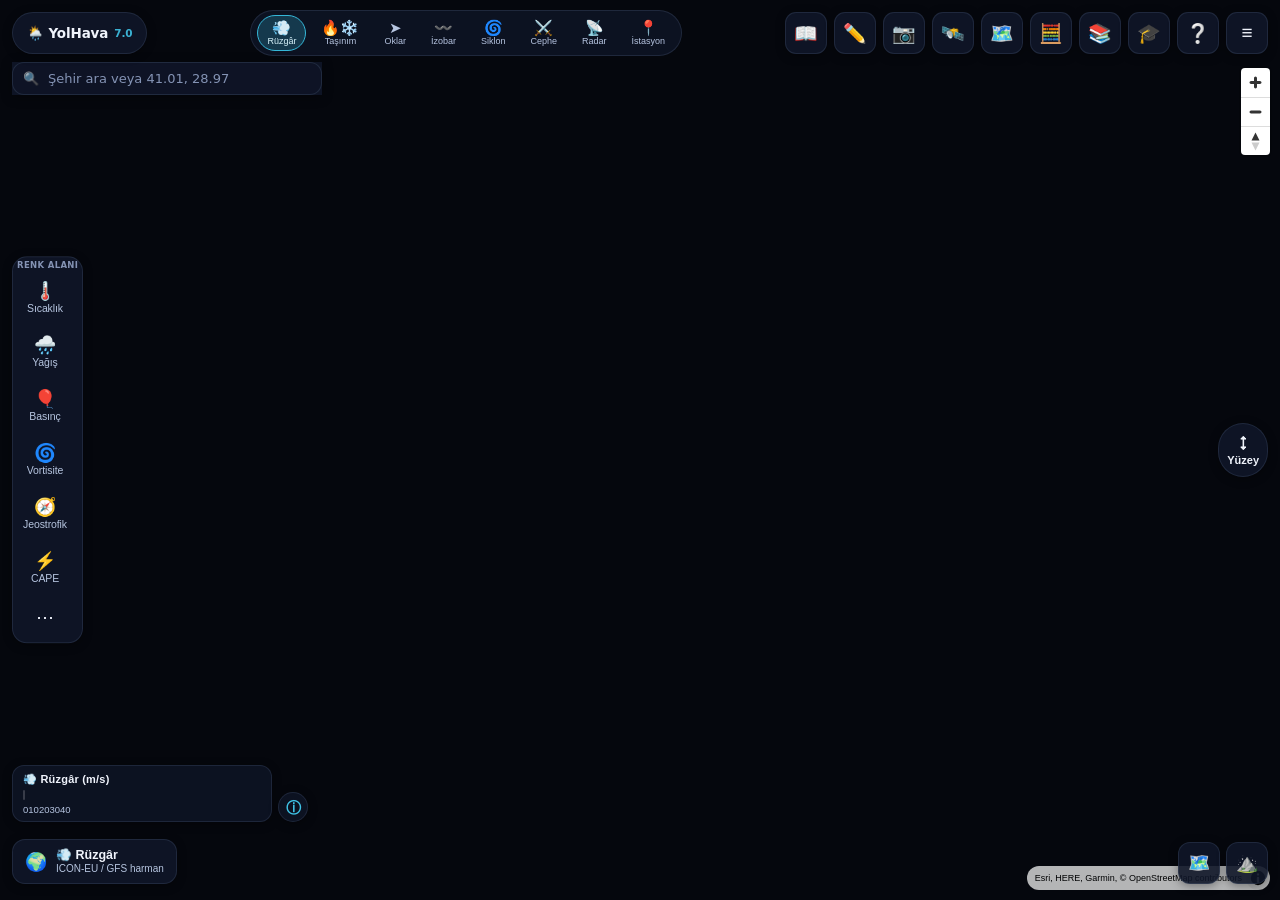
==== index.html @ 6d95da00 "YolHava web aynası 2026-09-18 08:44" ====
<!doctype html>
<html lang="tr">
  <head>
    <meta charset="UTF-8" />
    <meta name="viewport" content="width=device-width, initial-scale=1.0, maximum-scale=1.0, user-scalable=no, viewport-fit=cover" />
    <meta name="theme-color" content="#0b1220" />
    <meta name="description" content="Rota üstü hava tahmini ve meteoroloji eğitimi: canlı harita katmanları, küresel radar ve uydu, dikey kesit, 3B atmosfer, sayısal hava tahmini laboratuvarı ve 356 terim / 113 formüllük Meteoroloji Ansiklopedisi." />
    <link rel="icon" type="image/svg+xml" href="./favicon.svg" />
    <link rel="manifest" href="./manifest.webmanifest" />
    <title>YolHava 7.0 — Rota üstü hava tahmini + Meteoroloji Ansiklopedisi: 356 terim, 113 formül, 16 etkileşimli 3B şekil</title>
    <script type="module" crossorigin src="./assets/index-CB9xiifg.js"></script>
    <link rel="modulepreload" crossorigin href="./assets/vendor-n7VyxUKT.js">
    <link rel="modulepreload" crossorigin href="./assets/react-C6tuczmW.js">
    <link rel="modulepreload" crossorigin href="./assets/maplibre-H48B3wQH.js">
    <link rel="modulepreload" crossorigin href="./assets/widgets-DzVQZuj9.js">
    <link rel="modulepreload" crossorigin href="./assets/figures-D5xhS7HB.js">
    <link rel="modulepreload" crossorigin href="./assets/edu3d-DGSZza7K.js">
    <link rel="stylesheet" crossorigin href="./assets/maplibre-KizArRWY.css">
    <link rel="stylesheet" crossorigin href="./assets/index-Zzd3BZ7F.css">
  </head>
  <body>
    <div id="root"></div>
  </body>
</html>
---- assets/maplibre-KizArRWY.css ----
.maplibregl-map{font:12px/20px Helvetica Neue,Arial,Helvetica,sans-serif;overflow:hidden;position:relative;-webkit-tap-highlight-color:rgb(0 0 0/0)}.maplibregl-canvas{left:0;position:absolute;top:0}.maplibregl-map:fullscreen{height:100%;width:100%}.maplibregl-ctrl-group button.maplibregl-ctrl-compass{touch-action:none}.maplibregl-canvas-container.maplibregl-interactive,.maplibregl-ctrl-group button.maplibregl-ctrl-compass{cursor:grab;-webkit-user-select:none;-moz-user-select:none;user-select:none}.maplibregl-canvas-container.maplibregl-interactive.maplibregl-track-pointer{cursor:pointer}.maplibregl-canvas-container.maplibregl-interactive:active,.maplibregl-ctrl-group button.maplibregl-ctrl-compass:active{cursor:grabbing}.maplibregl-canvas-container.maplibregl-touch-zoom-rotate,.maplibregl-canvas-container.maplibregl-touch-zoom-rotate .maplibregl-canvas{touch-action:pan-x pan-y}.maplibregl-canvas-container.maplibregl-touch-drag-pan,.maplibregl-canvas-container.maplibregl-touch-drag-pan .maplibregl-canvas{touch-action:pinch-zoom}.maplibregl-canvas-container.maplibregl-touch-zoom-rotate.maplibregl-touch-drag-pan,.maplibregl-canvas-container.maplibregl-touch-zoom-rotate.maplibregl-touch-drag-pan .maplibregl-canvas{touch-action:none}.maplibregl-canvas-container.maplibregl-touch-drag-pan.maplibregl-cooperative-gestures,.maplibregl-canvas-container.maplibregl-touch-drag-pan.maplibregl-cooperative-gestures .maplibregl-canvas{touch-action:pan-x pan-y}.maplibregl-ctrl-bottom-left,.maplibregl-ctrl-bottom-right,.maplibregl-ctrl-top-left,.maplibregl-ctrl-top-right{pointer-events:none;position:absolute;z-index:2}.maplibregl-ctrl-top-left{left:0;top:0}.maplibregl-ctrl-top-right{right:0;top:0}.maplibregl-ctrl-bottom-left{bottom:0;left:0}.maplibregl-ctrl-bottom-right{bottom:0;right:0}.maplibregl-ctrl{clear:both;pointer-events:auto;transform:translate(0)}.maplibregl-ctrl-top-left .maplibregl-ctrl{float:left;margin:10px 0 0 10px}.maplibregl-ctrl-top-right .maplibregl-ctrl{float:right;margin:10px 10px 0 0}.maplibregl-ctrl-bottom-left .maplibregl-ctrl{float:left;margin:0 0 10px 10px}.maplibregl-ctrl-bottom-right .maplibregl-ctrl{float:right;margin:0 10px 10px 0}.maplibregl-ctrl-group{background:#fff;border-radius:4px}.maplibregl-ctrl-group:not(:empty){box-shadow:0 0 0 2px #0000001a}@media (forced-colors:active){.maplibregl-ctrl-group:not(:empty){box-shadow:0 0 0 2px ButtonText}}.maplibregl-ctrl-group button{background-color:transparent;border:0;box-sizing:border-box;cursor:pointer;display:block;height:29px;outline:none;padding:0;width:29px}.maplibregl-ctrl-group button+button{border-top:1px solid #ddd}.maplibregl-ctrl button .maplibregl-ctrl-icon{background-position:50%;background-repeat:no-repeat;display:block;height:100%;width:100%}@media (forced-colors:active){.maplibregl-ctrl-icon{background-color:transparent}.maplibregl-ctrl-group button+button{border-top:1px solid ButtonText}}.maplibregl-ctrl button::-moz-focus-inner{border:0;padding:0}.maplibregl-ctrl-attrib-button:focus,.maplibregl-ctrl-group button:focus{box-shadow:0 0 2px 2px #0096ff}.maplibregl-ctrl button:disabled{cursor:not-allowed}.maplibregl-ctrl button:disabled .maplibregl-ctrl-icon{opacity:.25}@media (hover:hover){.maplibregl-ctrl button:not(:disabled):hover{background-color:#0000000d}}.maplibregl-ctrl button:not(:disabled):active{background-color:#0000000d}.maplibregl-ctrl-group button:focus:focus-visible{box-shadow:0 0 2px 2px #0096ff}.maplibregl-ctrl-group button:focus:not(:focus-visible){box-shadow:none}.maplibregl-ctrl-group button:focus:first-child{border-radius:4px 4px 0 0}.maplibregl-ctrl-group button:focus:last-child{border-radius:0 0 4px 4px}.maplibregl-ctrl-group button:focus:only-child{border-radius:inherit}.maplibregl-ctrl button.maplibregl-ctrl-zoom-out .maplibregl-ctrl-icon{background-image:url("data:image/svg+xml;charset=utf-8,%3Csvg xmlns='http://www.w3.org/2000/svg' width='29' height='29' fill='%23333' viewBox='0 0 29 29'%3E%3Cpath d='M10 13c-.75 0-1.5.75-1.5 1.5S9.25 16 10 16h9c.75 0 1.5-.75 1.5-1.5S19.75 13 19 13z'/%3E%3C/svg%3E")}.maplibregl-ctrl button.maplibregl-ctrl-zoom-in .maplibregl-ctrl-icon{background-image:url("data:image/svg+xml;charset=utf-8,%3Csvg xmlns='http://www.w3.org/2000/svg' width='29' height='29' fill='%23333' viewBox='0 0 29 29'%3E%3Cpath d='M14.5 8.5c-.75 0-1.5.75-1.5 1.5v3h-3c-.75 0-1.5.75-1.5 1.5S9.25 16 10 16h3v3c0 .75.75 1.5 1.5 1.5S16 19.75 16 19v-3h3c.75 0 1.5-.75 1.5-1.5S19.75 13 19 13h-3v-3c0-.75-.75-1.5-1.5-1.5'/%3E%3C/svg%3E")}@media (forced-colors:active){.maplibregl-ctrl button.maplibregl-ctrl-zoom-out .maplibregl-ctrl-icon{background-image:url("data:image/svg+xml;charset=utf-8,%3Csvg xmlns='http://www.w3.org/2000/svg' width='29' height='29' fill='%23fff' viewBox='0 0 29 29'%3E%3Cpath d='M10 13c-.75 0-1.5.75-1.5 1.5S9.25 16 10 16h9c.75 0 1.5-.75 1.5-1.5S19.75 13 19 13z'/%3E%3C/svg%3E")}.maplibregl-ctrl button.maplibregl-ctrl-zoom-in .maplibregl-ctrl-icon{background-image:url("data:image/svg+xml;charset=utf-8,%3Csvg xmlns='http://www.w3.org/2000/svg' width='29' height='29' fill='%23fff' viewBox='0 0 29 29'%3E%3Cpath d='M14.5 8.5c-.75 0-1.5.75-1.5 1.5v3h-3c-.75 0-1.5.75-1.5 1.5S9.25 16 10 16h3v3c0 .75.75 1.5 1.5 1.5S16 19.75 16 19v-3h3c.75 0 1.5-.75 1.5-1.5S19.75 13 19 13h-3v-3c0-.75-.75-1.5-1.5-1.5'/%3E%3C/svg%3E")}}@media (forced-colors:active) and (prefers-color-scheme:light){.maplibregl-ctrl button.maplibregl-ctrl-zoom-out .maplibregl-ctrl-icon{background-image:url("data:image/svg+xml;charset=utf-8,%3Csvg xmlns='http://www.w3.org/2000/svg' width='29' height='29' viewBox='0 0 29 29'%3E%3Cpath d='M10 13c-.75 0-1.5.75-1.5 1.5S9.25 16 10 16h9c.75 0 1.5-.75 1.5-1.5S19.75 13 19 13z'/%3E%3C/svg%3E")}.maplibregl-ctrl button.maplibregl-ctrl-zoom-in .maplibregl-ctrl-icon{background-image:url("data:image/svg+xml;charset=utf-8,%3Csvg xmlns='http://www.w3.org/2000/svg' width='29' height='29' viewBox='0 0 29 29'%3E%3Cpath d='M14.5 8.5c-.75 0-1.5.75-1.5 1.5v3h-3c-.75 0-1.5.75-1.5 1.5S9.25 16 10 16h3v3c0 .75.75 1.5 1.5 1.5S16 19.75 16 19v-3h3c.75 0 1.5-.75 1.5-1.5S19.75 13 19 13h-3v-3c0-.75-.75-1.5-1.5-1.5'/%3E%3C/svg%3E")}}.maplibregl-ctrl button.maplibregl-ctrl-fullscreen .maplibregl-ctrl-icon{background-image:url("data:image/svg+xml;charset=utf-8,%3Csvg xmlns='http://www.w3.org/2000/svg' width='29' height='29' fill='%23333' viewBox='0 0 29 29'%3E%3Cpath d='M24 16v5.5c0 1.75-.75 2.5-2.5 2.5H16v-1l3-1.5-4-5.5 1-1 5.5 4 1.5-3zM6 16l1.5 3 5.5-4 1 1-4 5.5 3 1.5v1H7.5C5.75 24 5 23.25 5 21.5V16zm7-11v1l-3 1.5 4 5.5-1 1-5.5-4L6 13H5V7.5C5 5.75 5.75 5 7.5 5zm11 2.5c0-1.75-.75-2.5-2.5-2.5H16v1l3 1.5-4 5.5 1 1 5.5-4 1.5 3h1z'/%3E%3C/svg%3E")}.maplibregl-ctrl button.maplibregl-ctrl-shrink .maplibregl-ctrl-icon{background-image:url("data:image/svg+xml;charset=utf-8,%3Csvg xmlns='http://www.w3.org/2000/svg' width='29' height='29' viewBox='0 0 29 29'%3E%3Cpath d='M18.5 16c-1.75 0-2.5.75-2.5 2.5V24h1l1.5-3 5.5 4 1-1-4-5.5 3-1.5v-1zM13 18.5c0-1.75-.75-2.5-2.5-2.5H5v1l3 1.5L4 24l1 1 5.5-4 1.5 3h1zm3-8c0 1.75.75 2.5 2.5 2.5H24v-1l-3-1.5L25 5l-1-1-5.5 4L17 5h-1zM10.5 13c1.75 0 2.5-.75 2.5-2.5V5h-1l-1.5 3L5 4 4 5l4 5.5L5 12v1z'/%3E%3C/svg%3E")}@media (forced-colors:active){.maplibregl-ctrl button.maplibregl-ctrl-fullscreen .maplibregl-ctrl-icon{background-image:url("data:image/svg+xml;charset=utf-8,%3Csvg xmlns='http://www.w3.org/2000/svg' width='29' height='29' fill='%23fff' viewBox='0 0 29 29'%3E%3Cpath d='M24 16v5.5c0 1.75-.75 2.5-2.5 2.5H16v-1l3-1.5-4-5.5 1-1 5.5 4 1.5-3zM6 16l1.5 3 5.5-4 1 1-4 5.5 3 1.5v1H7.5C5.75 24 5 23.25 5 21.5V16zm7-11v1l-3 1.5 4 5.5-1 1-5.5-4L6 13H5V7.5C5 5.75 5.75 5 7.5 5zm11 2.5c0-1.75-.75-2.5-2.5-2.5H16v1l3 1.5-4 5.5 1 1 5.5-4 1.5 3h1z'/%3E%3C/svg%3E")}.maplibregl-ctrl button.maplibregl-ctrl-shrink .maplibregl-ctrl-icon{background-image:url("data:image/svg+xml;charset=utf-8,%3Csvg xmlns='http://www.w3.org/2000/svg' width='29' height='29' fill='%23fff' viewBox='0 0 29 29'%3E%3Cpath d='M18.5 16c-1.75 0-2.5.75-2.5 2.5V24h1l1.5-3 5.5 4 1-1-4-5.5 3-1.5v-1zM13 18.5c0-1.75-.75-2.5-2.5-2.5H5v1l3 1.5L4 24l1 1 5.5-4 1.5 3h1zm3-8c0 1.75.75 2.5 2.5 2.5H24v-1l-3-1.5L25 5l-1-1-5.5 4L17 5h-1zM10.5 13c1.75 0 2.5-.75 2.5-2.5V5h-1l-1.5 3L5 4 4 5l4 5.5L5 12v1z'/%3E%3C/svg%3E")}}@media (forced-colors:active) and (prefers-color-scheme:light){.maplibregl-ctrl button.maplibregl-ctrl-fullscreen .maplibregl-ctrl-icon{background-image:url("data:image/svg+xml;charset=utf-8,%3Csvg xmlns='http://www.w3.org/2000/svg' width='29' height='29' viewBox='0 0 29 29'%3E%3Cpath d='M24 16v5.5c0 1.75-.75 2.5-2.5 2.5H16v-1l3-1.5-4-5.5 1-1 5.5 4 1.5-3zM6 16l1.5 3 5.5-4 1 1-4 5.5 3 1.5v1H7.5C5.75 24 5 23.25 5 21.5V16zm7-11v1l-3 1.5 4 5.5-1 1-5.5-4L6 13H5V7.5C5 5.75 5.75 5 7.5 5zm11 2.5c0-1.75-.75-2.5-2.5-2.5H16v1l3 1.5-4 5.5 1 1 5.5-4 1.5 3h1z'/%3E%3C/svg%3E")}.maplibregl-ctrl button.maplibregl-ctrl-shrink .maplibregl-ctrl-icon{background-image:url("data:image/svg+xml;charset=utf-8,%3Csvg xmlns='http://www.w3.org/2000/svg' width='29' height='29' viewBox='0 0 29 29'%3E%3Cpath d='M18.5 16c-1.75 0-2.5.75-2.5 2.5V24h1l1.5-3 5.5 4 1-1-4-5.5 3-1.5v-1zM13 18.5c0-1.75-.75-2.5-2.5-2.5H5v1l3 1.5L4 24l1 1 5.5-4 1.5 3h1zm3-8c0 1.75.75 2.5 2.5 2.5H24v-1l-3-1.5L25 5l-1-1-5.5 4L17 5h-1zM10.5 13c1.75 0 2.5-.75 2.5-2.5V5h-1l-1.5 3L5 4 4 5l4 5.5L5 12v1z'/%3E%3C/svg%3E")}}.maplibregl-ctrl button.maplibregl-ctrl-compass .maplibregl-ctrl-icon{background-image:url("data:image/svg+xml;charset=utf-8,%3Csvg xmlns='http://www.w3.org/2000/svg' width='29' height='29' fill='%23333' viewBox='0 0 29 29'%3E%3Cpath d='m10.5 14 4-8 4 8z'/%3E%3Cpath fill='%23ccc' d='m10.5 16 4 8 4-8z'/%3E%3C/svg%3E")}@media (forced-colors:active){.maplibregl-ctrl button.maplibregl-ctrl-compass .maplibregl-ctrl-icon{background-image:url("data:image/svg+xml;charset=utf-8,%3Csvg xmlns='http://www.w3.org/2000/svg' width='29' height='29' fill='%23fff' viewBox='0 0 29 29'%3E%3Cpath d='m10.5 14 4-8 4 8z'/%3E%3Cpath fill='%23ccc' d='m10.5 16 4 8 4-8z'/%3E%3C/svg%3E")}}@media (forced-colors:active) and (prefers-color-scheme:light){.maplibregl-ctrl button.maplibregl-ctrl-compass .maplibregl-ctrl-icon{background-image:url("data:image/svg+xml;charset=utf-8,%3Csvg xmlns='http://www.w3.org/2000/svg' width='29' height='29' viewBox='0 0 29 29'%3E%3Cpath d='m10.5 14 4-8 4 8z'/%3E%3Cpath fill='%23ccc' d='m10.5 16 4 8 4-8z'/%3E%3C/svg%3E")}}.maplibregl-ctrl button.maplibregl-ctrl-globe .maplibregl-ctrl-icon{background-image:url("data:image/svg+xml;charset=utf-8,%3Csvg xmlns='http://www.w3.org/2000/svg' width='22' height='22' fill='none' stroke='%23333' viewBox='0 0 22 22'%3E%3Ccircle cx='11' cy='11' r='8.5'/%3E%3Cpath d='M17.5 11c0 4.819-3.02 8.5-6.5 8.5S4.5 15.819 4.5 11 7.52 2.5 11 2.5s6.5 3.681 6.5 8.5Z'/%3E%3Cpath d='M13.5 11c0 2.447-.331 4.64-.853 6.206-.262.785-.562 1.384-.872 1.777-.314.399-.58.517-.775.517s-.461-.118-.775-.517c-.31-.393-.61-.992-.872-1.777C8.831 15.64 8.5 13.446 8.5 11s.331-4.64.853-6.206c.262-.785.562-1.384.872-1.777.314-.399.58-.517.775-.517s.461.118.775.517c.31.393.61.992.872 1.777.522 1.565.853 3.76.853 6.206Z'/%3E%3Cpath d='M11 7.5c-1.909 0-3.622-.166-4.845-.428-.616-.132-1.08-.283-1.379-.434a1.3 1.3 0 0 1-.224-.138q.07-.058.224-.138c.299-.151.763-.302 1.379-.434C7.378 5.666 9.091 5.5 11 5.5s3.622.166 4.845.428c.616.132 1.08.283 1.379.434.105.053.177.1.224.138q-.07.058-.224.138c-.299.151-.763.302-1.379.434-1.223.262-2.936.428-4.845.428ZM4.486 6.436ZM11 16.5c-1.909 0-3.622-.166-4.845-.428-.616-.132-1.08-.283-1.379-.434a1.3 1.3 0 0 1-.224-.138 1.3 1.3 0 0 1 .224-.138c.299-.151.763-.302 1.379-.434C7.378 14.666 9.091 14.5 11 14.5s3.622.166 4.845.428c.616.132 1.08.283 1.379.434.105.053.177.1.224.138a1.3 1.3 0 0 1-.224.138c-.299.151-.763.302-1.379.434-1.223.262-2.936.428-4.845.428Zm-6.514-1.064ZM11 12.5c-2.46 0-4.672-.222-6.255-.574-.796-.177-1.406-.38-1.805-.59a1.5 1.5 0 0 1-.39-.272.3.3 0 0 1-.047-.064.3.3 0 0 1 .048-.064c.066-.073.189-.167.389-.272.399-.21 1.009-.413 1.805-.59C6.328 9.722 8.54 9.5 11 9.5s4.672.222 6.256.574c.795.177 1.405.38 1.804.59.2.105.323.2.39.272a.3.3 0 0 1 .047.064.3.3 0 0 1-.048.064 1.4 1.4 0 0 1-.389.272c-.399.21-1.009.413-1.804.59-1.584.352-3.796.574-6.256.574Zm-8.501-1.51v.002zm0 .018v.002zm17.002.002v-.002zm0-.018v-.002z'/%3E%3C/svg%3E")}.maplibregl-ctrl button.maplibregl-ctrl-globe-enabled .maplibregl-ctrl-icon{background-image:url("data:image/svg+xml;charset=utf-8,%3Csvg xmlns='http://www.w3.org/2000/svg' width='22' height='22' fill='none' stroke='%2333b5e5' viewBox='0 0 22 22'%3E%3Ccircle cx='11' cy='11' r='8.5'/%3E%3Cpath d='M17.5 11c0 4.819-3.02 8.5-6.5 8.5S4.5 15.819 4.5 11 7.52 2.5 11 2.5s6.5 3.681 6.5 8.5Z'/%3E%3Cpath d='M13.5 11c0 2.447-.331 4.64-.853 6.206-.262.785-.562 1.384-.872 1.777-.314.399-.58.517-.775.517s-.461-.118-.775-.517c-.31-.393-.61-.992-.872-1.777C8.831 15.64 8.5 13.446 8.5 11s.331-4.64.853-6.206c.262-.785.562-1.384.872-1.777.314-.399.58-.517.775-.517s.461.118.775.517c.31.393.61.992.872 1.777.522 1.565.853 3.76.853 6.206Z'/%3E%3Cpath d='M11 7.5c-1.909 0-3.622-.166-4.845-.428-.616-.132-1.08-.283-1.379-.434a1.3 1.3 0 0 1-.224-.138q.07-.058.224-.138c.299-.151.763-.302 1.379-.434C7.378 5.666 9.091 5.5 11 5.5s3.622.166 4.845.428c.616.132 1.08.283 1.379.434.105.053.177.1.224.138q-.07.058-.224.138c-.299.151-.763.302-1.379.434-1.223.262-2.936.428-4.845.428ZM4.486 6.436ZM11 16.5c-1.909 0-3.622-.166-4.845-.428-.616-.132-1.08-.283-1.379-.434a1.3 1.3 0 0 1-.224-.138 1.3 1.3 0 0 1 .224-.138c.299-.151.763-.302 1.379-.434C7.378 14.666 9.091 14.5 11 14.5s3.622.166 4.845.428c.616.132 1.08.283 1.379.434.105.053.177.1.224.138a1.3 1.3 0 0 1-.224.138c-.299.151-.763.302-1.379.434-1.223.262-2.936.428-4.845.428Zm-6.514-1.064ZM11 12.5c-2.46 0-4.672-.222-6.255-.574-.796-.177-1.406-.38-1.805-.59a1.5 1.5 0 0 1-.39-.272.3.3 0 0 1-.047-.064.3.3 0 0 1 .048-.064c.066-.073.189-.167.389-.272.399-.21 1.009-.413 1.805-.59C6.328 9.722 8.54 9.5 11 9.5s4.672.222 6.256.574c.795.177 1.405.38 1.804.59.2.105.323.2.39.272a.3.3 0 0 1 .047.064.3.3 0 0 1-.048.064 1.4 1.4 0 0 1-.389.272c-.399.21-1.009.413-1.804.59-1.584.352-3.796.574-6.256.574Zm-8.501-1.51v.002zm0 .018v.002zm17.002.002v-.002zm0-.018v-.002z'/%3E%3C/svg%3E")}.maplibregl-ctrl button.maplibregl-ctrl-terrain .maplibregl-ctrl-icon{background-image:url("data:image/svg+xml;charset=utf-8,%3Csvg xmlns='http://www.w3.org/2000/svg' width='22' height='22' fill='%23333' viewBox='0 0 22 22'%3E%3Cpath d='m1.754 13.406 4.453-4.851 3.09 3.09 3.281 3.277.969-.969-3.309-3.312 3.844-4.121 6.148 6.886h1.082v-.855l-7.207-8.07-4.84 5.187L6.169 6.57l-5.48 5.965v.871ZM.688 16.844h20.625v1.375H.688Zm0 0'/%3E%3C/svg%3E")}.maplibregl-ctrl button.maplibregl-ctrl-terrain-enabled .maplibregl-ctrl-icon{background-image:url("data:image/svg+xml;charset=utf-8,%3Csvg xmlns='http://www.w3.org/2000/svg' width='22' height='22' fill='%2333b5e5' viewBox='0 0 22 22'%3E%3Cpath d='m1.754 13.406 4.453-4.851 3.09 3.09 3.281 3.277.969-.969-3.309-3.312 3.844-4.121 6.148 6.886h1.082v-.855l-7.207-8.07-4.84 5.187L6.169 6.57l-5.48 5.965v.871ZM.688 16.844h20.625v1.375H.688Zm0 0'/%3E%3C/svg%3E")}.maplibregl-ctrl button.maplibregl-ctrl-geolocate .maplibregl-ctrl-icon{background-image:url("data:image/svg+xml;charset=utf-8,%3Csvg xmlns='http://www.w3.org/2000/svg' width='29' height='29' fill='%23333' viewBox='0 0 20 20'%3E%3Cpath d='M10 4C9 4 9 5 9 5v.1A5 5 0 0 0 5.1 9H5s-1 0-1 1 1 1 1 1h.1A5 5 0 0 0 9 14.9v.1s0 1 1 1 1-1 1-1v-.1a5 5 0 0 0 3.9-3.9h.1s1 0 1-1-1-1-1-1h-.1A5 5 0 0 0 11 5.1V5s0-1-1-1m0 2.5a3.5 3.5 0 1 1 0 7 3.5 3.5 0 1 1 0-7'/%3E%3Ccircle cx='10' cy='10' r='2'/%3E%3C/svg%3E")}.maplibregl-ctrl button.maplibregl-ctrl-geolocate:disabled .maplibregl-ctrl-icon{background-image:url("data:image/svg+xml;charset=utf-8,%3Csvg xmlns='http://www.w3.org/2000/svg' width='29' height='29' fill='%23aaa' viewBox='0 0 20 20'%3E%3Cpath d='M10 4C9 4 9 5 9 5v.1A5 5 0 0 0 5.1 9H5s-1 0-1 1 1 1 1 1h.1A5 5 0 0 0 9 14.9v.1s0 1 1 1 1-1 1-1v-.1a5 5 0 0 0 3.9-3.9h.1s1 0 1-1-1-1-1-1h-.1A5 5 0 0 0 11 5.1V5s0-1-1-1m0 2.5a3.5 3.5 0 1 1 0 7 3.5 3.5 0 1 1 0-7'/%3E%3Ccircle cx='10' cy='10' r='2'/%3E%3Cpath fill='red' d='m14 5 1 1-9 9-1-1z'/%3E%3C/svg%3E")}.maplibregl-ctrl button.maplibregl-ctrl-geolocate.maplibregl-ctrl-geolocate-active .maplibregl-ctrl-icon{background-image:url("data:image/svg+xml;charset=utf-8,%3Csvg xmlns='http://www.w3.org/2000/svg' width='29' height='29' fill='%2333b5e5' viewBox='0 0 20 20'%3E%3Cpath d='M10 4C9 4 9 5 9 5v.1A5 5 0 0 0 5.1 9H5s-1 0-1 1 1 1 1 1h.1A5 5 0 0 0 9 14.9v.1s0 1 1 1 1-1 1-1v-.1a5 5 0 0 0 3.9-3.9h.1s1 0 1-1-1-1-1-1h-.1A5 5 0 0 0 11 5.1V5s0-1-1-1m0 2.5a3.5 3.5 0 1 1 0 7 3.5 3.5 0 1 1 0-7'/%3E%3Ccircle cx='10' cy='10' r='2'/%3E%3C/svg%3E")}.maplibregl-ctrl button.maplibregl-ctrl-geolocate.maplibregl-ctrl-geolocate-active-error .maplibregl-ctrl-icon{background-image:url("data:image/svg+xml;charset=utf-8,%3Csvg xmlns='http://www.w3.org/2000/svg' width='29' height='29' fill='%23e58978' viewBox='0 0 20 20'%3E%3Cpath d='M10 4C9 4 9 5 9 5v.1A5 5 0 0 0 5.1 9H5s-1 0-1 1 1 1 1 1h.1A5 5 0 0 0 9 14.9v.1s0 1 1 1 1-1 1-1v-.1a5 5 0 0 0 3.9-3.9h.1s1 0 1-1-1-1-1-1h-.1A5 5 0 0 0 11 5.1V5s0-1-1-1m0 2.5a3.5 3.5 0 1 1 0 7 3.5 3.5 0 1 1 0-7'/%3E%3Ccircle cx='10' cy='10' r='2'/%3E%3C/svg%3E")}.maplibregl-ctrl button.maplibregl-ctrl-geolocate.maplibregl-ctrl-geolocate-background .maplibregl-ctrl-icon{background-image:url("data:image/svg+xml;charset=utf-8,%3Csvg xmlns='http://www.w3.org/2000/svg' width='29' height='29' fill='%2333b5e5' viewBox='0 0 20 20'%3E%3Cpath d='M10 4C9 4 9 5 9 5v.1A5 5 0 0 0 5.1 9H5s-1 0-1 1 1 1 1 1h.1A5 5 0 0 0 9 14.9v.1s0 1 1 1 1-1 1-1v-.1a5 5 0 0 0 3.9-3.9h.1s1 0 1-1-1-1-1-1h-.1A5 5 0 0 0 11 5.1V5s0-1-1-1m0 2.5a3.5 3.5 0 1 1 0 7 3.5 3.5 0 1 1 0-7'/%3E%3C/svg%3E")}.maplibregl-ctrl button.maplibregl-ctrl-geolocate.maplibregl-ctrl-geolocate-background-error .maplibregl-ctrl-icon{background-image:url("data:image/svg+xml;charset=utf-8,%3Csvg xmlns='http://www.w3.org/2000/svg' width='29' height='29' fill='%23e54e33' viewBox='0 0 20 20'%3E%3Cpath d='M10 4C9 4 9 5 9 5v.1A5 5 0 0 0 5.1 9H5s-1 0-1 1 1 1 1 1h.1A5 5 0 0 0 9 14.9v.1s0 1 1 1 1-1 1-1v-.1a5 5 0 0 0 3.9-3.9h.1s1 0 1-1-1-1-1-1h-.1A5 5 0 0 0 11 5.1V5s0-1-1-1m0 2.5a3.5 3.5 0 1 1 0 7 3.5 3.5 0 1 1 0-7'/%3E%3C/svg%3E")}.maplibregl-ctrl button.maplibregl-ctrl-geolocate.maplibregl-ctrl-geolocate-waiting .maplibregl-ctrl-icon{animation:maplibregl-spin 2s linear infinite}@media (forced-colors:active){.maplibregl-ctrl button.maplibregl-ctrl-geolocate .maplibregl-ctrl-icon{background-image:url("data:image/svg+xml;charset=utf-8,%3Csvg xmlns='http://www.w3.org/2000/svg' width='29' height='29' fill='%23fff' viewBox='0 0 20 20'%3E%3Cpath d='M10 4C9 4 9 5 9 5v.1A5 5 0 0 0 5.1 9H5s-1 0-1 1 1 1 1 1h.1A5 5 0 0 0 9 14.9v.1s0 1 1 1 1-1 1-1v-.1a5 5 0 0 0 3.9-3.9h.1s1 0 1-1-1-1-1-1h-.1A5 5 0 0 0 11 5.1V5s0-1-1-1m0 2.5a3.5 3.5 0 1 1 0 7 3.5 3.5 0 1 1 0-7'/%3E%3Ccircle cx='10' cy='10' r='2'/%3E%3C/svg%3E")}.maplibregl-ctrl button.maplibregl-ctrl-geolocate:disabled .maplibregl-ctrl-icon{background-image:url("data:image/svg+xml;charset=utf-8,%3Csvg xmlns='http://www.w3.org/2000/svg' width='29' height='29' fill='%23999' viewBox='0 0 20 20'%3E%3Cpath d='M10 4C9 4 9 5 9 5v.1A5 5 0 0 0 5.1 9H5s-1 0-1 1 1 1 1 1h.1A5 5 0 0 0 9 14.9v.1s0 1 1 1 1-1 1-1v-.1a5 5 0 0 0 3.9-3.9h.1s1 0 1-1-1-1-1-1h-.1A5 5 0 0 0 11 5.1V5s0-1-1-1m0 2.5a3.5 3.5 0 1 1 0 7 3.5 3.5 0 1 1 0-7'/%3E%3Ccircle cx='10' cy='10' r='2'/%3E%3Cpath fill='red' d='m14 5 1 1-9 9-1-1z'/%3E%3C/svg%3E")}.maplibregl-ctrl button.maplibregl-ctrl-geolocate.maplibregl-ctrl-geolocate-active .maplibregl-ctrl-icon{background-image:url("data:image/svg+xml;charset=utf-8,%3Csvg xmlns='http://www.w3.org/2000/svg' width='29' height='29' fill='%2333b5e5' viewBox='0 0 20 20'%3E%3Cpath d='M10 4C9 4 9 5 9 5v.1A5 5 0 0 0 5.1 9H5s-1 0-1 1 1 1 1 1h.1A5 5 0 0 0 9 14.9v.1s0 1 1 1 1-1 1-1v-.1a5 5 0 0 0 3.9-3.9h.1s1 0 1-1-1-1-1-1h-.1A5 5 0 0 0 11 5.1V5s0-1-1-1m0 2.5a3.5 3.5 0 1 1 0 7 3.5 3.5 0 1 1 0-7'/%3E%3Ccircle cx='10' cy='10' r='2'/%3E%3C/svg%3E")}.maplibregl-ctrl button.maplibregl-ctrl-geolocate.maplibregl-ctrl-geolocate-active-error .maplibregl-ctrl-icon{background-image:url("data:image/svg+xml;charset=utf-8,%3Csvg xmlns='http://www.w3.org/2000/svg' width='29' height='29' fill='%23e58978' viewBox='0 0 20 20'%3E%3Cpath d='M10 4C9 4 9 5 9 5v.1A5 5 0 0 0 5.1 9H5s-1 0-1 1 1 1 1 1h.1A5 5 0 0 0 9 14.9v.1s0 1 1 1 1-1 1-1v-.1a5 5 0 0 0 3.9-3.9h.1s1 0 1-1-1-1-1-1h-.1A5 5 0 0 0 11 5.1V5s0-1-1-1m0 2.5a3.5 3.5 0 1 1 0 7 3.5 3.5 0 1 1 0-7'/%3E%3Ccircle cx='10' cy='10' r='2'/%3E%3C/svg%3E")}.maplibregl-ctrl button.maplibregl-ctrl-geolocate.maplibregl-ctrl-geolocate-background .maplibregl-ctrl-icon{background-image:url("data:image/svg+xml;charset=utf-8,%3Csvg xmlns='http://www.w3.org/2000/svg' width='29' height='29' fill='%2333b5e5' viewBox='0 0 20 20'%3E%3Cpath d='M10 4C9 4 9 5 9 5v.1A5 5 0 0 0 5.1 9H5s-1 0-1 1 1 1 1 1h.1A5 5 0 0 0 9 14.9v.1s0 1 1 1 1-1 1-1v-.1a5 5 0 0 0 3.9-3.9h.1s1 0 1-1-1-1-1-1h-.1A5 5 0 0 0 11 5.1V5s0-1-1-1m0 2.5a3.5 3.5 0 1 1 0 7 3.5 3.5 0 1 1 0-7'/%3E%3C/svg%3E")}.maplibregl-ctrl button.maplibregl-ctrl-geolocate.maplibregl-ctrl-geolocate-background-error .maplibregl-ctrl-icon{background-image:url("data:image/svg+xml;charset=utf-8,%3Csvg xmlns='http://www.w3.org/2000/svg' width='29' height='29' fill='%23e54e33' viewBox='0 0 20 20'%3E%3Cpath d='M10 4C9 4 9 5 9 5v.1A5 5 0 0 0 5.1 9H5s-1 0-1 1 1 1 1 1h.1A5 5 0 0 0 9 14.9v.1s0 1 1 1 1-1 1-1v-.1a5 5 0 0 0 3.9-3.9h.1s1 0 1-1-1-1-1-1h-.1A5 5 0 0 0 11 5.1V5s0-1-1-1m0 2.5a3.5 3.5 0 1 1 0 7 3.5 3.5 0 1 1 0-7'/%3E%3C/svg%3E")}}@media (forced-colors:active) and (prefers-color-scheme:light){.maplibregl-ctrl button.maplibregl-ctrl-geolocate .maplibregl-ctrl-icon{background-image:url("data:image/svg+xml;charset=utf-8,%3Csvg xmlns='http://www.w3.org/2000/svg' width='29' height='29' viewBox='0 0 20 20'%3E%3Cpath d='M10 4C9 4 9 5 9 5v.1A5 5 0 0 0 5.1 9H5s-1 0-1 1 1 1 1 1h.1A5 5 0 0 0 9 14.9v.1s0 1 1 1 1-1 1-1v-.1a5 5 0 0 0 3.9-3.9h.1s1 0 1-1-1-1-1-1h-.1A5 5 0 0 0 11 5.1V5s0-1-1-1m0 2.5a3.5 3.5 0 1 1 0 7 3.5 3.5 0 1 1 0-7'/%3E%3Ccircle cx='10' cy='10' r='2'/%3E%3C/svg%3E")}.maplibregl-ctrl button.maplibregl-ctrl-geolocate:disabled .maplibregl-ctrl-icon{background-image:url("data:image/svg+xml;charset=utf-8,%3Csvg xmlns='http://www.w3.org/2000/svg' width='29' height='29' fill='%23666' viewBox='0 0 20 20'%3E%3Cpath d='M10 4C9 4 9 5 9 5v.1A5 5 0 0 0 5.1 9H5s-1 0-1 1 1 1 1 1h.1A5 5 0 0 0 9 14.9v.1s0 1 1 1 1-1 1-1v-.1a5 5 0 0 0 3.9-3.9h.1s1 0 1-1-1-1-1-1h-.1A5 5 0 0 0 11 5.1V5s0-1-1-1m0 2.5a3.5 3.5 0 1 1 0 7 3.5 3.5 0 1 1 0-7'/%3E%3Ccircle cx='10' cy='10' r='2'/%3E%3Cpath fill='red' d='m14 5 1 1-9 9-1-1z'/%3E%3C/svg%3E")}}@keyframes maplibregl-spin{0%{transform:rotate(0)}to{transform:rotate(1turn)}}a.maplibregl-ctrl-logo{background-image:url("data:image/svg+xml;charset=utf-8,%3Csvg xmlns='http://www.w3.org/2000/svg' width='88' height='23' fill='none'%3E%3Cpath fill='%23000' fill-opacity='.4' fill-rule='evenodd' d='M17.408 16.796h-1.827l2.501-12.095h.198l3.324 6.533.988 2.19.988-2.19 3.258-6.533h.181l2.6 12.095h-1.81l-1.218-5.644-.362-1.71-.658 1.71-2.929 5.644h-.098l-2.914-5.644-.757-1.71-.345 1.71zm1.958-3.42-.726 3.663a1.255 1.255 0 0 1-1.232 1.011h-1.827a1.255 1.255 0 0 1-1.229-1.509l2.501-12.095a1.255 1.255 0 0 1 1.23-1.001h.197a1.25 1.25 0 0 1 1.12.685l3.19 6.273 3.125-6.263a1.25 1.25 0 0 1 1.123-.695h.181a1.255 1.255 0 0 1 1.227.991l1.443 6.71a5 5 0 0 1 .314-.787l.009-.016a4.6 4.6 0 0 1 1.777-1.887c.782-.46 1.668-.667 2.611-.667a4.6 4.6 0 0 1 1.7.32l.306.134c.21-.16.474-.256.759-.256h1.694a1.255 1.255 0 0 1 1.212.925 1.255 1.255 0 0 1 1.212-.925h1.711c.284 0 .545.094.755.252.613-.3 1.312-.45 2.075-.45 1.356 0 2.557.445 3.482 1.4q.47.48.763 1.064V4.701a1.255 1.255 0 0 1 1.255-1.255h1.86A1.255 1.255 0 0 1 54.44 4.7v9.194h2.217c.19 0 .37.043.532.118v-4.77c0-.356.147-.678.385-.906a2.42 2.42 0 0 1-.682-1.71c0-.665.267-1.253.735-1.7a2.45 2.45 0 0 1 1.722-.674 2.43 2.43 0 0 1 1.705.675q.318.302.504.683V4.7a1.255 1.255 0 0 1 1.255-1.255h1.744A1.255 1.255 0 0 1 65.812 4.7v3.335a4.8 4.8 0 0 1 1.526-.246c.938 0 1.817.214 2.59.69a4.47 4.47 0 0 1 1.67 1.743v-.98a1.255 1.255 0 0 1 1.256-1.256h1.777c.233 0 .451.064.639.174a3.4 3.4 0 0 1 1.567-.372c.346 0 .861.02 1.285.232a1.25 1.25 0 0 1 .689 1.004 4.7 4.7 0 0 1 .853-.588c.795-.44 1.675-.647 2.61-.647 1.385 0 2.65.39 3.525 1.396.836.938 1.168 2.173 1.168 3.528q-.001.515-.056 1.051a1.255 1.255 0 0 1-.947 1.09l.408.952a1.255 1.255 0 0 1-.477 1.552c-.418.268-.92.463-1.458.612-.613.171-1.304.244-2.049.244-1.06 0-2.043-.207-2.886-.698l-.015-.008c-.798-.48-1.419-1.135-1.818-1.963l-.004-.008a5.8 5.8 0 0 1-.548-2.512q0-.429.053-.843a1.3 1.3 0 0 1-.333-.086l-.166-.004c-.223 0-.426.062-.643.228-.03.024-.142.139-.142.59v3.883a1.255 1.255 0 0 1-1.256 1.256h-1.777a1.255 1.255 0 0 1-1.256-1.256V15.69l-.032.057a4.8 4.8 0 0 1-1.86 1.833 5.04 5.04 0 0 1-2.484.634 4.5 4.5 0 0 1-1.935-.424 1.25 1.25 0 0 1-.764.258h-1.71a1.255 1.255 0 0 1-1.256-1.255V7.687a2.4 2.4 0 0 1-.428.625c.253.23.412.561.412.93v7.553a1.255 1.255 0 0 1-1.256 1.255h-1.843a1.25 1.25 0 0 1-.894-.373c-.228.23-.544.373-.894.373H51.32a1.255 1.255 0 0 1-1.256-1.255v-1.251l-.061.117a4.7 4.7 0 0 1-1.782 1.884 4.77 4.77 0 0 1-2.485.67 5.6 5.6 0 0 1-1.485-.188l.009 2.764a1.255 1.255 0 0 1-1.255 1.259h-1.729a1.255 1.255 0 0 1-1.255-1.255v-3.537a1.255 1.255 0 0 1-1.167.793h-1.679a1.25 1.25 0 0 1-.77-.263 4.5 4.5 0 0 1-1.945.429c-.885 0-1.724-.21-2.495-.632l-.017-.01a5 5 0 0 1-1.081-.836 1.255 1.255 0 0 1-1.254 1.312h-1.81a1.255 1.255 0 0 1-1.228-.99l-.782-3.625-2.044 3.939a1.25 1.25 0 0 1-1.115.676h-.098a1.25 1.25 0 0 1-1.116-.68l-2.061-3.994zM35.92 16.63l.207-.114.223-.15q.493-.356.735-.785l.061-.118.033 1.332h1.678V9.242h-1.694l-.033 1.267q-.133-.329-.526-.658l-.032-.028a3.2 3.2 0 0 0-.668-.428l-.27-.12a3.3 3.3 0 0 0-1.235-.23q-1.136-.001-1.974.493a3.36 3.36 0 0 0-1.3 1.382q-.445.89-.444 2.074 0 1.2.51 2.107a3.8 3.8 0 0 0 1.382 1.381 3.9 3.9 0 0 0 1.893.477q.795 0 1.455-.33zm-2.789-5.38q-.576.675-.575 1.762 0 1.102.559 1.794.576.675 1.645.675a2.25 2.25 0 0 0 .934-.19 2.2 2.2 0 0 0 .468-.29l.178-.161a2.2 2.2 0 0 0 .397-.561q.244-.5.244-1.15v-.115q0-.708-.296-1.267l-.043-.077a2.2 2.2 0 0 0-.633-.709l-.13-.086-.047-.028a2.1 2.1 0 0 0-1.073-.285q-1.052 0-1.629.692zm2.316 2.706c.163-.17.28-.407.28-.83v-.114c0-.292-.06-.508-.15-.68a.96.96 0 0 0-.353-.389.85.85 0 0 0-.464-.127c-.4 0-.56.114-.664.239l-.01.012c-.148.174-.275.45-.275.945 0 .506.122.801.27.99.097.11.266.224.68.224.303 0 .504-.09.687-.269zm7.545 1.705a2.6 2.6 0 0 0 .331.423q.319.33.755.548l.173.074q.65.255 1.49.255 1.02 0 1.844-.493a3.45 3.45 0 0 0 1.316-1.4q.493-.904.493-2.089 0-1.909-.988-2.913-.988-1.02-2.584-1.02-.898 0-1.575.347a3 3 0 0 0-.415.262l-.199.166a3.4 3.4 0 0 0-.64.82V9.242h-1.712v11.553h1.729l-.017-5.134zm.53-1.138q.206.29.48.5l.155.11.053.034q.51.296 1.119.297 1.07 0 1.645-.675.577-.69.576-1.762 0-1.119-.576-1.777-.558-.675-1.645-.675-.435 0-.835.16a2 2 0 0 0-.284.136 2 2 0 0 0-.363.254 2.2 2.2 0 0 0-.46.569l-.082.162a2.6 2.6 0 0 0-.213 1.072v.115q0 .707.296 1.267l.135.211zm.964-.818a1.1 1.1 0 0 0 .367.385.94.94 0 0 0 .476.118c.423 0 .59-.117.687-.23.159-.194.28-.478.28-.95 0-.53-.133-.8-.266-.952l-.021-.025c-.078-.094-.231-.221-.68-.221a1 1 0 0 0-.503.135l-.012.007a.86.86 0 0 0-.335.343c-.073.133-.132.324-.132.614v.115a1.4 1.4 0 0 0 .14.66zm15.7-6.222q.347-.346.346-.856a1.05 1.05 0 0 0-.345-.79 1.18 1.18 0 0 0-.84-.329q-.51 0-.855.33a1.05 1.05 0 0 0-.346.79q0 .51.346.855.345.346.856.346.51 0 .839-.346zm4.337 9.314.033-1.332q.191.403.59.747l.098.081a4 4 0 0 0 .316.224l.223.122a3.2 3.2 0 0 0 1.44.322 3.8 3.8 0 0 0 1.875-.477 3.5 3.5 0 0 0 1.382-1.366q.527-.89.526-2.09 0-1.184-.444-2.073a3.24 3.24 0 0 0-1.283-1.399q-.823-.51-1.942-.51a3.5 3.5 0 0 0-1.527.344l-.086.043-.165.09a3 3 0 0 0-.33.214q-.432.315-.656.707a2 2 0 0 0-.099.198l.082-1.283V4.701h-1.744v12.095zm.473-2.509a2.5 2.5 0 0 0 .566.7q.117.098.245.18l.144.08a2.1 2.1 0 0 0 .975.232q1.07 0 1.645-.675.576-.69.576-1.778 0-1.102-.576-1.777-.56-.691-1.645-.692a2.2 2.2 0 0 0-1.015.235q-.22.113-.415.282l-.15.142a2.1 2.1 0 0 0-.42.594q-.223.479-.223 1.1v.115q0 .705.293 1.26zm2.616-.293c.157-.191.28-.479.28-.967 0-.51-.13-.79-.276-.961l-.021-.026c-.082-.1-.232-.225-.67-.225a.87.87 0 0 0-.681.279l-.012.011c-.154.155-.274.38-.274.807v.115c0 .285.057.499.144.669a1.1 1.1 0 0 0 .367.405c.137.082.28.123.455.123.423 0 .59-.118.686-.23zm8.266-3.013q.345-.13.724-.14l.069-.002q.493 0 .642.099l.247-1.794q-.196-.099-.717-.099a2.3 2.3 0 0 0-.545.063 2 2 0 0 0-.411.148 2.2 2.2 0 0 0-.4.249 2.5 2.5 0 0 0-.485.499 2.7 2.7 0 0 0-.32.581l-.05.137v-1.48h-1.778v7.553h1.777v-3.884q0-.546.159-.943a1.5 1.5 0 0 1 .466-.636 2.5 2.5 0 0 1 .399-.253 2 2 0 0 1 .224-.099zm9.784 2.656.05-.922q0-1.743-.856-2.698-.838-.97-2.584-.97-1.119-.001-2.007.493a3.46 3.46 0 0 0-1.4 1.382q-.493.906-.493 2.106 0 1.07.428 1.975.428.89 1.332 1.432.906.526 2.255.526.973 0 1.668-.185l.044-.012.135-.04q.613-.184.984-.421l-.542-1.267q-.3.162-.642.274l-.297.087q-.51.131-1.3.131-.954 0-1.497-.444a1.6 1.6 0 0 1-.192-.193q-.366-.44-.512-1.234l-.004-.021zm-5.427-1.256-.003.022h3.752v-.138q-.011-.727-.288-1.118a1 1 0 0 0-.156-.176q-.46-.428-1.316-.428-.986 0-1.494.604-.379.45-.494 1.234zm-27.053 2.77V4.7h-1.86v12.095h5.333V15.15zm7.103-5.908v7.553h-1.843V9.242h1.843z'/%3E%3Cpath fill='%23fff' d='m19.63 11.151-.757-1.71-.345 1.71-1.12 5.644h-1.827L18.083 4.7h.197l3.325 6.533.988 2.19.988-2.19L26.839 4.7h.181l2.6 12.095h-1.81l-1.218-5.644-.362-1.71-.658 1.71-2.93 5.644h-.098l-2.913-5.644zm14.836 5.81q-1.02 0-1.893-.478a3.8 3.8 0 0 1-1.381-1.382q-.51-.906-.51-2.106 0-1.185.444-2.074a3.36 3.36 0 0 1 1.3-1.382q.839-.494 1.974-.494a3.3 3.3 0 0 1 1.234.231 3.3 3.3 0 0 1 .97.575q.396.33.527.659l.033-1.267h1.694v7.553H37.18l-.033-1.332q-.279.593-1.02 1.053a3.17 3.17 0 0 1-1.662.444zm.296-1.482q.938 0 1.58-.642.642-.66.642-1.711v-.115q0-.708-.296-1.267a2.2 2.2 0 0 0-.807-.872 2.1 2.1 0 0 0-1.119-.313q-1.053 0-1.629.692-.575.675-.575 1.76 0 1.103.559 1.795.577.675 1.645.675zm6.521-6.237h1.711v1.4q.906-1.597 2.83-1.597 1.596 0 2.584 1.02.988 1.005.988 2.914 0 1.185-.493 2.09a3.46 3.46 0 0 1-1.316 1.399 3.5 3.5 0 0 1-1.844.493q-.954 0-1.662-.329a2.67 2.67 0 0 1-1.086-.97l.017 5.134h-1.728zm4.048 6.22q1.07 0 1.645-.674.577-.69.576-1.762 0-1.119-.576-1.777-.558-.675-1.645-.675-.592 0-1.12.296-.51.28-.822.823-.296.527-.296 1.234v.115q0 .708.296 1.267.313.543.823.855.51.296 1.119.297z'/%3E%3Cpath fill='%23e1e3e9' d='M51.325 4.7h1.86v10.45h3.473v1.646h-5.333zm7.12 4.542h1.843v7.553h-1.843zm.905-1.415a1.16 1.16 0 0 1-.856-.346 1.17 1.17 0 0 1-.346-.856 1.05 1.05 0 0 1 .346-.79q.346-.329.856-.329.494 0 .839.33a1.05 1.05 0 0 1 .345.79 1.16 1.16 0 0 1-.345.855q-.33.346-.84.346zm7.875 9.133a3.17 3.17 0 0 1-1.662-.444q-.723-.46-1.004-1.053l-.033 1.332h-1.71V4.701h1.743v4.657l-.082 1.283q.279-.658 1.086-1.119a3.5 3.5 0 0 1 1.778-.477q1.119 0 1.942.51a3.24 3.24 0 0 1 1.283 1.4q.445.888.444 2.072 0 1.201-.526 2.09a3.5 3.5 0 0 1-1.382 1.366 3.8 3.8 0 0 1-1.876.477zm-.296-1.481q1.069 0 1.645-.675.577-.69.577-1.778 0-1.102-.577-1.776-.56-.691-1.645-.692a2.12 2.12 0 0 0-1.58.659q-.642.641-.642 1.694v.115q0 .71.296 1.267a2.4 2.4 0 0 0 .807.872 2.1 2.1 0 0 0 1.119.313zm5.927-6.237h1.777v1.481q.263-.757.856-1.217a2.14 2.14 0 0 1 1.349-.46q.527 0 .724.098l-.247 1.794q-.149-.099-.642-.099-.774 0-1.416.494-.626.493-.626 1.58v3.883h-1.777V9.242zm9.534 7.718q-1.35 0-2.255-.526-.904-.543-1.332-1.432a4.6 4.6 0 0 1-.428-1.975q0-1.2.493-2.106a3.46 3.46 0 0 1 1.4-1.382q.889-.495 2.007-.494 1.744 0 2.584.97.855.956.856 2.7 0 .444-.05.92h-5.43q.18 1.005.708 1.45.542.443 1.497.443.79 0 1.3-.131a4 4 0 0 0 .938-.362l.542 1.267q-.411.263-1.119.46-.708.198-1.711.197zm1.596-4.558q.016-1.02-.444-1.432-.46-.428-1.316-.428-1.728 0-1.991 1.86z'/%3E%3Cpath d='M5.074 15.948a.484.657 0 0 0-.486.659v1.84a.484.657 0 0 0 .486.659h4.101a.484.657 0 0 0 .486-.659v-1.84a.484.657 0 0 0-.486-.659zm3.56 1.16H5.617v.838h3.017z' style='fill:%23fff;fill-rule:evenodd;stroke-width:1.03600001'/%3E%3Cg style='stroke-width:1.12603545'%3E%3Cpath d='M-9.408-1.416c-3.833-.025-7.056 2.912-7.08 6.615-.02 3.08 1.653 4.832 3.107 6.268.903.892 1.721 1.74 2.32 2.902l-.525-.004c-.543-.003-.992.304-1.24.639a1.87 1.87 0 0 0-.362 1.121l-.011 1.877c-.003.402.104.787.347 1.125.244.338.688.653 1.23.656l4.142.028c.542.003.99-.306 1.238-.641a1.87 1.87 0 0 0 .363-1.121l.012-1.875a1.87 1.87 0 0 0-.348-1.127c-.243-.338-.688-.653-1.23-.656l-.518-.004c.597-1.145 1.425-1.983 2.348-2.87 1.473-1.414 3.18-3.149 3.2-6.226-.016-3.59-2.923-6.684-6.993-6.707m-.006 1.1v.002c3.274.02 5.92 2.532 5.9 5.6-.017 2.706-1.39 4.026-2.863 5.44-1.034.994-2.118 2.033-2.814 3.633-.018.041-.052.055-.075.065q-.013.004-.02.01a.34.34 0 0 1-.226.084.34.34 0 0 1-.224-.086l-.092-.077c-.699-1.615-1.768-2.669-2.781-3.67-1.454-1.435-2.797-2.762-2.78-5.478.02-3.067 2.7-5.545 5.975-5.523m-.02 2.826c-1.62-.01-2.944 1.315-2.955 2.96-.01 1.646 1.295 2.988 2.916 2.999h.002c1.621.01 2.943-1.316 2.953-2.961.011-1.646-1.294-2.988-2.916-2.998m-.005 1.1c1.017.006 1.829.83 1.822 1.89s-.83 1.874-1.848 1.867c-1.018-.006-1.829-.83-1.822-1.89s.83-1.874 1.848-1.868m-2.155 11.857 4.14.025c.271.002.49.305.487.676l-.013 1.875c-.003.37-.224.67-.495.668l-4.14-.025c-.27-.002-.487-.306-.485-.676l.012-1.875c.003-.37.224-.67.494-.668' style='color:%23000;font-style:normal;font-variant:normal;font-weight:400;font-stretch:normal;font-size:medium;line-height:normal;font-family:sans-serif;font-variant-ligatures:normal;font-variant-position:normal;font-variant-caps:normal;font-variant-numeric:normal;font-variant-alternates:normal;font-feature-settings:normal;text-indent:0;text-align:start;text-decoration:none;text-decoration-line:none;text-decoration-style:solid;text-decoration-color:%23000;letter-spacing:normal;word-spacing:normal;text-transform:none;writing-mode:lr-tb;direction:ltr;text-orientation:mixed;dominant-baseline:auto;baseline-shift:baseline;text-anchor:start;white-space:normal;shape-padding:0;clip-rule:evenodd;display:inline;overflow:visible;visibility:visible;opacity:1;isolation:auto;mix-blend-mode:normal;color-interpolation:sRGB;color-interpolation-filters:linearRGB;solid-color:%23000;solid-opacity:1;vector-effect:none;fill:%23000;fill-opacity:.4;fill-rule:evenodd;stroke:none;stroke-width:2.47727823;stroke-linecap:butt;stroke-linejoin:miter;stroke-miterlimit:4;stroke-dasharray:none;stroke-dashoffset:0;stroke-opacity:1;color-rendering:auto;image-rendering:auto;shape-rendering:auto;text-rendering:auto' transform='translate(15.553 2.85)scale(.88807)'/%3E%3Cpath d='M-9.415-.316C-12.69-.338-15.37 2.14-15.39 5.207c-.017 2.716 1.326 4.041 2.78 5.477 1.013 1 2.081 2.055 2.78 3.67l.092.076a.34.34 0 0 0 .225.086.34.34 0 0 0 .227-.083l.019-.01c.022-.009.057-.024.074-.064.697-1.6 1.78-2.64 2.814-3.634 1.473-1.414 2.847-2.733 2.864-5.44.02-3.067-2.627-5.58-5.901-5.601m-.057 8.784c1.621.011 2.944-1.315 2.955-2.96.01-1.646-1.295-2.988-2.916-2.999-1.622-.01-2.945 1.315-2.955 2.96s1.295 2.989 2.916 3' style='clip-rule:evenodd;fill:%23e1e3e9;fill-opacity:1;fill-rule:evenodd;stroke:none;stroke-width:2.47727823;stroke-miterlimit:4;stroke-dasharray:none;stroke-opacity:.4' transform='translate(15.553 2.85)scale(.88807)'/%3E%3Cpath d='M-11.594 15.465c-.27-.002-.492.297-.494.668l-.012 1.876c-.003.371.214.673.485.675l4.14.027c.271.002.492-.298.495-.668l.012-1.877c.003-.37-.215-.672-.485-.674z' style='clip-rule:evenodd;fill:%23fff;fill-opacity:1;fill-rule:evenodd;stroke:none;stroke-width:2.47727823;stroke-miterlimit:4;stroke-dasharray:none;stroke-opacity:.4' transform='translate(15.553 2.85)scale(.88807)'/%3E%3C/g%3E%3C/svg%3E");background-repeat:no-repeat;cursor:pointer;display:block;height:23px;margin:0 0 -4px -4px;overflow:hidden;width:88px}a.maplibregl-ctrl-logo.maplibregl-compact{width:14px}@media (forced-colors:active){a.maplibregl-ctrl-logo{background-color:transparent;background-image:url("data:image/svg+xml;charset=utf-8,%3Csvg xmlns='http://www.w3.org/2000/svg' width='88' height='23' fill='none'%3E%3Cpath fill='%23000' fill-opacity='.4' fill-rule='evenodd' d='M17.408 16.796h-1.827l2.501-12.095h.198l3.324 6.533.988 2.19.988-2.19 3.258-6.533h.181l2.6 12.095h-1.81l-1.218-5.644-.362-1.71-.658 1.71-2.929 5.644h-.098l-2.914-5.644-.757-1.71-.345 1.71zm1.958-3.42-.726 3.663a1.255 1.255 0 0 1-1.232 1.011h-1.827a1.255 1.255 0 0 1-1.229-1.509l2.501-12.095a1.255 1.255 0 0 1 1.23-1.001h.197a1.25 1.25 0 0 1 1.12.685l3.19 6.273 3.125-6.263a1.25 1.25 0 0 1 1.123-.695h.181a1.255 1.255 0 0 1 1.227.991l1.443 6.71a5 5 0 0 1 .314-.787l.009-.016a4.6 4.6 0 0 1 1.777-1.887c.782-.46 1.668-.667 2.611-.667a4.6 4.6 0 0 1 1.7.32l.306.134c.21-.16.474-.256.759-.256h1.694a1.255 1.255 0 0 1 1.212.925 1.255 1.255 0 0 1 1.212-.925h1.711c.284 0 .545.094.755.252.613-.3 1.312-.45 2.075-.45 1.356 0 2.557.445 3.482 1.4q.47.48.763 1.064V4.701a1.255 1.255 0 0 1 1.255-1.255h1.86A1.255 1.255 0 0 1 54.44 4.7v9.194h2.217c.19 0 .37.043.532.118v-4.77c0-.356.147-.678.385-.906a2.42 2.42 0 0 1-.682-1.71c0-.665.267-1.253.735-1.7a2.45 2.45 0 0 1 1.722-.674 2.43 2.43 0 0 1 1.705.675q.318.302.504.683V4.7a1.255 1.255 0 0 1 1.255-1.255h1.744A1.255 1.255 0 0 1 65.812 4.7v3.335a4.8 4.8 0 0 1 1.526-.246c.938 0 1.817.214 2.59.69a4.47 4.47 0 0 1 1.67 1.743v-.98a1.255 1.255 0 0 1 1.256-1.256h1.777c.233 0 .451.064.639.174a3.4 3.4 0 0 1 1.567-.372c.346 0 .861.02 1.285.232a1.25 1.25 0 0 1 .689 1.004 4.7 4.7 0 0 1 .853-.588c.795-.44 1.675-.647 2.61-.647 1.385 0 2.65.39 3.525 1.396.836.938 1.168 2.173 1.168 3.528q-.001.515-.056 1.051a1.255 1.255 0 0 1-.947 1.09l.408.952a1.255 1.255 0 0 1-.477 1.552c-.418.268-.92.463-1.458.612-.613.171-1.304.244-2.049.244-1.06 0-2.043-.207-2.886-.698l-.015-.008c-.798-.48-1.419-1.135-1.818-1.963l-.004-.008a5.8 5.8 0 0 1-.548-2.512q0-.429.053-.843a1.3 1.3 0 0 1-.333-.086l-.166-.004c-.223 0-.426.062-.643.228-.03.024-.142.139-.142.59v3.883a1.255 1.255 0 0 1-1.256 1.256h-1.777a1.255 1.255 0 0 1-1.256-1.256V15.69l-.032.057a4.8 4.8 0 0 1-1.86 1.833 5.04 5.04 0 0 1-2.484.634 4.5 4.5 0 0 1-1.935-.424 1.25 1.25 0 0 1-.764.258h-1.71a1.255 1.255 0 0 1-1.256-1.255V7.687a2.4 2.4 0 0 1-.428.625c.253.23.412.561.412.93v7.553a1.255 1.255 0 0 1-1.256 1.255h-1.843a1.25 1.25 0 0 1-.894-.373c-.228.23-.544.373-.894.373H51.32a1.255 1.255 0 0 1-1.256-1.255v-1.251l-.061.117a4.7 4.7 0 0 1-1.782 1.884 4.77 4.77 0 0 1-2.485.67 5.6 5.6 0 0 1-1.485-.188l.009 2.764a1.255 1.255 0 0 1-1.255 1.259h-1.729a1.255 1.255 0 0 1-1.255-1.255v-3.537a1.255 1.255 0 0 1-1.167.793h-1.679a1.25 1.25 0 0 1-.77-.263 4.5 4.5 0 0 1-1.945.429c-.885 0-1.724-.21-2.495-.632l-.017-.01a5 5 0 0 1-1.081-.836 1.255 1.255 0 0 1-1.254 1.312h-1.81a1.255 1.255 0 0 1-1.228-.99l-.782-3.625-2.044 3.939a1.25 1.25 0 0 1-1.115.676h-.098a1.25 1.25 0 0 1-1.116-.68l-2.061-3.994zM35.92 16.63l.207-.114.223-.15q.493-.356.735-.785l.061-.118.033 1.332h1.678V9.242h-1.694l-.033 1.267q-.133-.329-.526-.658l-.032-.028a3.2 3.2 0 0 0-.668-.428l-.27-.12a3.3 3.3 0 0 0-1.235-.23q-1.136-.001-1.974.493a3.36 3.36 0 0 0-1.3 1.382q-.445.89-.444 2.074 0 1.2.51 2.107a3.8 3.8 0 0 0 1.382 1.381 3.9 3.9 0 0 0 1.893.477q.795 0 1.455-.33zm-2.789-5.38q-.576.675-.575 1.762 0 1.102.559 1.794.576.675 1.645.675a2.25 2.25 0 0 0 .934-.19 2.2 2.2 0 0 0 .468-.29l.178-.161a2.2 2.2 0 0 0 .397-.561q.244-.5.244-1.15v-.115q0-.708-.296-1.267l-.043-.077a2.2 2.2 0 0 0-.633-.709l-.13-.086-.047-.028a2.1 2.1 0 0 0-1.073-.285q-1.052 0-1.629.692zm2.316 2.706c.163-.17.28-.407.28-.83v-.114c0-.292-.06-.508-.15-.68a.96.96 0 0 0-.353-.389.85.85 0 0 0-.464-.127c-.4 0-.56.114-.664.239l-.01.012c-.148.174-.275.45-.275.945 0 .506.122.801.27.99.097.11.266.224.68.224.303 0 .504-.09.687-.269zm7.545 1.705a2.6 2.6 0 0 0 .331.423q.319.33.755.548l.173.074q.65.255 1.49.255 1.02 0 1.844-.493a3.45 3.45 0 0 0 1.316-1.4q.493-.904.493-2.089 0-1.909-.988-2.913-.988-1.02-2.584-1.02-.898 0-1.575.347a3 3 0 0 0-.415.262l-.199.166a3.4 3.4 0 0 0-.64.82V9.242h-1.712v11.553h1.729l-.017-5.134zm.53-1.138q.206.29.48.5l.155.11.053.034q.51.296 1.119.297 1.07 0 1.645-.675.577-.69.576-1.762 0-1.119-.576-1.777-.558-.675-1.645-.675-.435 0-.835.16a2 2 0 0 0-.284.136 2 2 0 0 0-.363.254 2.2 2.2 0 0 0-.46.569l-.082.162a2.6 2.6 0 0 0-.213 1.072v.115q0 .707.296 1.267l.135.211zm.964-.818a1.1 1.1 0 0 0 .367.385.94.94 0 0 0 .476.118c.423 0 .59-.117.687-.23.159-.194.28-.478.28-.95 0-.53-.133-.8-.266-.952l-.021-.025c-.078-.094-.231-.221-.68-.221a1 1 0 0 0-.503.135l-.012.007a.86.86 0 0 0-.335.343c-.073.133-.132.324-.132.614v.115a1.4 1.4 0 0 0 .14.66zm15.7-6.222q.347-.346.346-.856a1.05 1.05 0 0 0-.345-.79 1.18 1.18 0 0 0-.84-.329q-.51 0-.855.33a1.05 1.05 0 0 0-.346.79q0 .51.346.855.345.346.856.346.51 0 .839-.346zm4.337 9.314.033-1.332q.191.403.59.747l.098.081a4 4 0 0 0 .316.224l.223.122a3.2 3.2 0 0 0 1.44.322 3.8 3.8 0 0 0 1.875-.477 3.5 3.5 0 0 0 1.382-1.366q.527-.89.526-2.09 0-1.184-.444-2.073a3.24 3.24 0 0 0-1.283-1.399q-.823-.51-1.942-.51a3.5 3.5 0 0 0-1.527.344l-.086.043-.165.09a3 3 0 0 0-.33.214q-.432.315-.656.707a2 2 0 0 0-.099.198l.082-1.283V4.701h-1.744v12.095zm.473-2.509a2.5 2.5 0 0 0 .566.7q.117.098.245.18l.144.08a2.1 2.1 0 0 0 .975.232q1.07 0 1.645-.675.576-.69.576-1.778 0-1.102-.576-1.777-.56-.691-1.645-.692a2.2 2.2 0 0 0-1.015.235q-.22.113-.415.282l-.15.142a2.1 2.1 0 0 0-.42.594q-.223.479-.223 1.1v.115q0 .705.293 1.26zm2.616-.293c.157-.191.28-.479.28-.967 0-.51-.13-.79-.276-.961l-.021-.026c-.082-.1-.232-.225-.67-.225a.87.87 0 0 0-.681.279l-.012.011c-.154.155-.274.38-.274.807v.115c0 .285.057.499.144.669a1.1 1.1 0 0 0 .367.405c.137.082.28.123.455.123.423 0 .59-.118.686-.23zm8.266-3.013q.345-.13.724-.14l.069-.002q.493 0 .642.099l.247-1.794q-.196-.099-.717-.099a2.3 2.3 0 0 0-.545.063 2 2 0 0 0-.411.148 2.2 2.2 0 0 0-.4.249 2.5 2.5 0 0 0-.485.499 2.7 2.7 0 0 0-.32.581l-.05.137v-1.48h-1.778v7.553h1.777v-3.884q0-.546.159-.943a1.5 1.5 0 0 1 .466-.636 2.5 2.5 0 0 1 .399-.253 2 2 0 0 1 .224-.099zm9.784 2.656.05-.922q0-1.743-.856-2.698-.838-.97-2.584-.97-1.119-.001-2.007.493a3.46 3.46 0 0 0-1.4 1.382q-.493.906-.493 2.106 0 1.07.428 1.975.428.89 1.332 1.432.906.526 2.255.526.973 0 1.668-.185l.044-.012.135-.04q.613-.184.984-.421l-.542-1.267q-.3.162-.642.274l-.297.087q-.51.131-1.3.131-.954 0-1.497-.444a1.6 1.6 0 0 1-.192-.193q-.366-.44-.512-1.234l-.004-.021zm-5.427-1.256-.003.022h3.752v-.138q-.011-.727-.288-1.118a1 1 0 0 0-.156-.176q-.46-.428-1.316-.428-.986 0-1.494.604-.379.45-.494 1.234zm-27.053 2.77V4.7h-1.86v12.095h5.333V15.15zm7.103-5.908v7.553h-1.843V9.242h1.843z'/%3E%3Cpath fill='%23fff' d='m19.63 11.151-.757-1.71-.345 1.71-1.12 5.644h-1.827L18.083 4.7h.197l3.325 6.533.988 2.19.988-2.19L26.839 4.7h.181l2.6 12.095h-1.81l-1.218-5.644-.362-1.71-.658 1.71-2.93 5.644h-.098l-2.913-5.644zm14.836 5.81q-1.02 0-1.893-.478a3.8 3.8 0 0 1-1.381-1.382q-.51-.906-.51-2.106 0-1.185.444-2.074a3.36 3.36 0 0 1 1.3-1.382q.839-.494 1.974-.494a3.3 3.3 0 0 1 1.234.231 3.3 3.3 0 0 1 .97.575q.396.33.527.659l.033-1.267h1.694v7.553H37.18l-.033-1.332q-.279.593-1.02 1.053a3.17 3.17 0 0 1-1.662.444zm.296-1.482q.938 0 1.58-.642.642-.66.642-1.711v-.115q0-.708-.296-1.267a2.2 2.2 0 0 0-.807-.872 2.1 2.1 0 0 0-1.119-.313q-1.053 0-1.629.692-.575.675-.575 1.76 0 1.103.559 1.795.577.675 1.645.675zm6.521-6.237h1.711v1.4q.906-1.597 2.83-1.597 1.596 0 2.584 1.02.988 1.005.988 2.914 0 1.185-.493 2.09a3.46 3.46 0 0 1-1.316 1.399 3.5 3.5 0 0 1-1.844.493q-.954 0-1.662-.329a2.67 2.67 0 0 1-1.086-.97l.017 5.134h-1.728zm4.048 6.22q1.07 0 1.645-.674.577-.69.576-1.762 0-1.119-.576-1.777-.558-.675-1.645-.675-.592 0-1.12.296-.51.28-.822.823-.296.527-.296 1.234v.115q0 .708.296 1.267.313.543.823.855.51.296 1.119.297z'/%3E%3Cpath fill='%23e1e3e9' d='M51.325 4.7h1.86v10.45h3.473v1.646h-5.333zm7.12 4.542h1.843v7.553h-1.843zm.905-1.415a1.16 1.16 0 0 1-.856-.346 1.17 1.17 0 0 1-.346-.856 1.05 1.05 0 0 1 .346-.79q.346-.329.856-.329.494 0 .839.33a1.05 1.05 0 0 1 .345.79 1.16 1.16 0 0 1-.345.855q-.33.346-.84.346zm7.875 9.133a3.17 3.17 0 0 1-1.662-.444q-.723-.46-1.004-1.053l-.033 1.332h-1.71V4.701h1.743v4.657l-.082 1.283q.279-.658 1.086-1.119a3.5 3.5 0 0 1 1.778-.477q1.119 0 1.942.51a3.24 3.24 0 0 1 1.283 1.4q.445.888.444 2.072 0 1.201-.526 2.09a3.5 3.5 0 0 1-1.382 1.366 3.8 3.8 0 0 1-1.876.477zm-.296-1.481q1.069 0 1.645-.675.577-.69.577-1.778 0-1.102-.577-1.776-.56-.691-1.645-.692a2.12 2.12 0 0 0-1.58.659q-.642.641-.642 1.694v.115q0 .71.296 1.267a2.4 2.4 0 0 0 .807.872 2.1 2.1 0 0 0 1.119.313zm5.927-6.237h1.777v1.481q.263-.757.856-1.217a2.14 2.14 0 0 1 1.349-.46q.527 0 .724.098l-.247 1.794q-.149-.099-.642-.099-.774 0-1.416.494-.626.493-.626 1.58v3.883h-1.777V9.242zm9.534 7.718q-1.35 0-2.255-.526-.904-.543-1.332-1.432a4.6 4.6 0 0 1-.428-1.975q0-1.2.493-2.106a3.46 3.46 0 0 1 1.4-1.382q.889-.495 2.007-.494 1.744 0 2.584.97.855.956.856 2.7 0 .444-.05.92h-5.43q.18 1.005.708 1.45.542.443 1.497.443.79 0 1.3-.131a4 4 0 0 0 .938-.362l.542 1.267q-.411.263-1.119.46-.708.198-1.711.197zm1.596-4.558q.016-1.02-.444-1.432-.46-.428-1.316-.428-1.728 0-1.991 1.86z'/%3E%3Cpath d='M5.074 15.948a.484.657 0 0 0-.486.659v1.84a.484.657 0 0 0 .486.659h4.101a.484.657 0 0 0 .486-.659v-1.84a.484.657 0 0 0-.486-.659zm3.56 1.16H5.617v.838h3.017z' style='fill:%23fff;fill-rule:evenodd;stroke-width:1.03600001'/%3E%3Cg style='stroke-width:1.12603545'%3E%3Cpath d='M-9.408-1.416c-3.833-.025-7.056 2.912-7.08 6.615-.02 3.08 1.653 4.832 3.107 6.268.903.892 1.721 1.74 2.32 2.902l-.525-.004c-.543-.003-.992.304-1.24.639a1.87 1.87 0 0 0-.362 1.121l-.011 1.877c-.003.402.104.787.347 1.125.244.338.688.653 1.23.656l4.142.028c.542.003.99-.306 1.238-.641a1.87 1.87 0 0 0 .363-1.121l.012-1.875a1.87 1.87 0 0 0-.348-1.127c-.243-.338-.688-.653-1.23-.656l-.518-.004c.597-1.145 1.425-1.983 2.348-2.87 1.473-1.414 3.18-3.149 3.2-6.226-.016-3.59-2.923-6.684-6.993-6.707m-.006 1.1v.002c3.274.02 5.92 2.532 5.9 5.6-.017 2.706-1.39 4.026-2.863 5.44-1.034.994-2.118 2.033-2.814 3.633-.018.041-.052.055-.075.065q-.013.004-.02.01a.34.34 0 0 1-.226.084.34.34 0 0 1-.224-.086l-.092-.077c-.699-1.615-1.768-2.669-2.781-3.67-1.454-1.435-2.797-2.762-2.78-5.478.02-3.067 2.7-5.545 5.975-5.523m-.02 2.826c-1.62-.01-2.944 1.315-2.955 2.96-.01 1.646 1.295 2.988 2.916 2.999h.002c1.621.01 2.943-1.316 2.953-2.961.011-1.646-1.294-2.988-2.916-2.998m-.005 1.1c1.017.006 1.829.83 1.822 1.89s-.83 1.874-1.848 1.867c-1.018-.006-1.829-.83-1.822-1.89s.83-1.874 1.848-1.868m-2.155 11.857 4.14.025c.271.002.49.305.487.676l-.013 1.875c-.003.37-.224.67-.495.668l-4.14-.025c-.27-.002-.487-.306-.485-.676l.012-1.875c.003-.37.224-.67.494-.668' style='color:%23000;font-style:normal;font-variant:normal;font-weight:400;font-stretch:normal;font-size:medium;line-height:normal;font-family:sans-serif;font-variant-ligatures:normal;font-variant-position:normal;font-variant-caps:normal;font-variant-numeric:normal;font-variant-alternates:normal;font-feature-settings:normal;text-indent:0;text-align:start;text-decoration:none;text-decoration-line:none;text-decoration-style:solid;text-decoration-color:%23000;letter-spacing:normal;word-spacing:normal;text-transform:none;writing-mode:lr-tb;direction:ltr;text-orientation:mixed;dominant-baseline:auto;baseline-shift:baseline;text-anchor:start;white-space:normal;shape-padding:0;clip-rule:evenodd;display:inline;overflow:visible;visibility:visible;opacity:1;isolation:auto;mix-blend-mode:normal;color-interpolation:sRGB;color-interpolation-filters:linearRGB;solid-color:%23000;solid-opacity:1;vector-effect:none;fill:%23000;fill-opacity:.4;fill-rule:evenodd;stroke:none;stroke-width:2.47727823;stroke-linecap:butt;stroke-linejoin:miter;stroke-miterlimit:4;stroke-dasharray:none;stroke-dashoffset:0;stroke-opacity:1;color-rendering:auto;image-rendering:auto;shape-rendering:auto;text-rendering:auto' transform='translate(15.553 2.85)scale(.88807)'/%3E%3Cpath d='M-9.415-.316C-12.69-.338-15.37 2.14-15.39 5.207c-.017 2.716 1.326 4.041 2.78 5.477 1.013 1 2.081 2.055 2.78 3.67l.092.076a.34.34 0 0 0 .225.086.34.34 0 0 0 .227-.083l.019-.01c.022-.009.057-.024.074-.064.697-1.6 1.78-2.64 2.814-3.634 1.473-1.414 2.847-2.733 2.864-5.44.02-3.067-2.627-5.58-5.901-5.601m-.057 8.784c1.621.011 2.944-1.315 2.955-2.96.01-1.646-1.295-2.988-2.916-2.999-1.622-.01-2.945 1.315-2.955 2.96s1.295 2.989 2.916 3' style='clip-rule:evenodd;fill:%23e1e3e9;fill-opacity:1;fill-rule:evenodd;stroke:none;stroke-width:2.47727823;stroke-miterlimit:4;stroke-dasharray:none;stroke-opacity:.4' transform='translate(15.553 2.85)scale(.88807)'/%3E%3Cpath d='M-11.594 15.465c-.27-.002-.492.297-.494.668l-.012 1.876c-.003.371.214.673.485.675l4.14.027c.271.002.492-.298.495-.668l.012-1.877c.003-.37-.215-.672-.485-.674z' style='clip-rule:evenodd;fill:%23fff;fill-opacity:1;fill-rule:evenodd;stroke:none;stroke-width:2.47727823;stroke-miterlimit:4;stroke-dasharray:none;stroke-opacity:.4' transform='translate(15.553 2.85)scale(.88807)'/%3E%3C/g%3E%3C/svg%3E")}}@media (forced-colors:active) and (prefers-color-scheme:light){a.maplibregl-ctrl-logo{background-image:url("data:image/svg+xml;charset=utf-8,%3Csvg xmlns='http://www.w3.org/2000/svg' width='88' height='23' fill='none'%3E%3Cpath fill='%23000' fill-opacity='.4' fill-rule='evenodd' d='M17.408 16.796h-1.827l2.501-12.095h.198l3.324 6.533.988 2.19.988-2.19 3.258-6.533h.181l2.6 12.095h-1.81l-1.218-5.644-.362-1.71-.658 1.71-2.929 5.644h-.098l-2.914-5.644-.757-1.71-.345 1.71zm1.958-3.42-.726 3.663a1.255 1.255 0 0 1-1.232 1.011h-1.827a1.255 1.255 0 0 1-1.229-1.509l2.501-12.095a1.255 1.255 0 0 1 1.23-1.001h.197a1.25 1.25 0 0 1 1.12.685l3.19 6.273 3.125-6.263a1.25 1.25 0 0 1 1.123-.695h.181a1.255 1.255 0 0 1 1.227.991l1.443 6.71a5 5 0 0 1 .314-.787l.009-.016a4.6 4.6 0 0 1 1.777-1.887c.782-.46 1.668-.667 2.611-.667a4.6 4.6 0 0 1 1.7.32l.306.134c.21-.16.474-.256.759-.256h1.694a1.255 1.255 0 0 1 1.212.925 1.255 1.255 0 0 1 1.212-.925h1.711c.284 0 .545.094.755.252.613-.3 1.312-.45 2.075-.45 1.356 0 2.557.445 3.482 1.4q.47.48.763 1.064V4.701a1.255 1.255 0 0 1 1.255-1.255h1.86A1.255 1.255 0 0 1 54.44 4.7v9.194h2.217c.19 0 .37.043.532.118v-4.77c0-.356.147-.678.385-.906a2.42 2.42 0 0 1-.682-1.71c0-.665.267-1.253.735-1.7a2.45 2.45 0 0 1 1.722-.674 2.43 2.43 0 0 1 1.705.675q.318.302.504.683V4.7a1.255 1.255 0 0 1 1.255-1.255h1.744A1.255 1.255 0 0 1 65.812 4.7v3.335a4.8 4.8 0 0 1 1.526-.246c.938 0 1.817.214 2.59.69a4.47 4.47 0 0 1 1.67 1.743v-.98a1.255 1.255 0 0 1 1.256-1.256h1.777c.233 0 .451.064.639.174a3.4 3.4 0 0 1 1.567-.372c.346 0 .861.02 1.285.232a1.25 1.25 0 0 1 .689 1.004 4.7 4.7 0 0 1 .853-.588c.795-.44 1.675-.647 2.61-.647 1.385 0 2.65.39 3.525 1.396.836.938 1.168 2.173 1.168 3.528q-.001.515-.056 1.051a1.255 1.255 0 0 1-.947 1.09l.408.952a1.255 1.255 0 0 1-.477 1.552c-.418.268-.92.463-1.458.612-.613.171-1.304.244-2.049.244-1.06 0-2.043-.207-2.886-.698l-.015-.008c-.798-.48-1.419-1.135-1.818-1.963l-.004-.008a5.8 5.8 0 0 1-.548-2.512q0-.429.053-.843a1.3 1.3 0 0 1-.333-.086l-.166-.004c-.223 0-.426.062-.643.228-.03.024-.142.139-.142.59v3.883a1.255 1.255 0 0 1-1.256 1.256h-1.777a1.255 1.255 0 0 1-1.256-1.256V15.69l-.032.057a4.8 4.8 0 0 1-1.86 1.833 5.04 5.04 0 0 1-2.484.634 4.5 4.5 0 0 1-1.935-.424 1.25 1.25 0 0 1-.764.258h-1.71a1.255 1.255 0 0 1-1.256-1.255V7.687a2.4 2.4 0 0 1-.428.625c.253.23.412.561.412.93v7.553a1.255 1.255 0 0 1-1.256 1.255h-1.843a1.25 1.25 0 0 1-.894-.373c-.228.23-.544.373-.894.373H51.32a1.255 1.255 0 0 1-1.256-1.255v-1.251l-.061.117a4.7 4.7 0 0 1-1.782 1.884 4.77 4.77 0 0 1-2.485.67 5.6 5.6 0 0 1-1.485-.188l.009 2.764a1.255 1.255 0 0 1-1.255 1.259h-1.729a1.255 1.255 0 0 1-1.255-1.255v-3.537a1.255 1.255 0 0 1-1.167.793h-1.679a1.25 1.25 0 0 1-.77-.263 4.5 4.5 0 0 1-1.945.429c-.885 0-1.724-.21-2.495-.632l-.017-.01a5 5 0 0 1-1.081-.836 1.255 1.255 0 0 1-1.254 1.312h-1.81a1.255 1.255 0 0 1-1.228-.99l-.782-3.625-2.044 3.939a1.25 1.25 0 0 1-1.115.676h-.098a1.25 1.25 0 0 1-1.116-.68l-2.061-3.994zM35.92 16.63l.207-.114.223-.15q.493-.356.735-.785l.061-.118.033 1.332h1.678V9.242h-1.694l-.033 1.267q-.133-.329-.526-.658l-.032-.028a3.2 3.2 0 0 0-.668-.428l-.27-.12a3.3 3.3 0 0 0-1.235-.23q-1.136-.001-1.974.493a3.36 3.36 0 0 0-1.3 1.382q-.445.89-.444 2.074 0 1.2.51 2.107a3.8 3.8 0 0 0 1.382 1.381 3.9 3.9 0 0 0 1.893.477q.795 0 1.455-.33zm-2.789-5.38q-.576.675-.575 1.762 0 1.102.559 1.794.576.675 1.645.675a2.25 2.25 0 0 0 .934-.19 2.2 2.2 0 0 0 .468-.29l.178-.161a2.2 2.2 0 0 0 .397-.561q.244-.5.244-1.15v-.115q0-.708-.296-1.267l-.043-.077a2.2 2.2 0 0 0-.633-.709l-.13-.086-.047-.028a2.1 2.1 0 0 0-1.073-.285q-1.052 0-1.629.692zm2.316 2.706c.163-.17.28-.407.28-.83v-.114c0-.292-.06-.508-.15-.68a.96.96 0 0 0-.353-.389.85.85 0 0 0-.464-.127c-.4 0-.56.114-.664.239l-.01.012c-.148.174-.275.45-.275.945 0 .506.122.801.27.99.097.11.266.224.68.224.303 0 .504-.09.687-.269zm7.545 1.705a2.6 2.6 0 0 0 .331.423q.319.33.755.548l.173.074q.65.255 1.49.255 1.02 0 1.844-.493a3.45 3.45 0 0 0 1.316-1.4q.493-.904.493-2.089 0-1.909-.988-2.913-.988-1.02-2.584-1.02-.898 0-1.575.347a3 3 0 0 0-.415.262l-.199.166a3.4 3.4 0 0 0-.64.82V9.242h-1.712v11.553h1.729l-.017-5.134zm.53-1.138q.206.29.48.5l.155.11.053.034q.51.296 1.119.297 1.07 0 1.645-.675.577-.69.576-1.762 0-1.119-.576-1.777-.558-.675-1.645-.675-.435 0-.835.16a2 2 0 0 0-.284.136 2 2 0 0 0-.363.254 2.2 2.2 0 0 0-.46.569l-.082.162a2.6 2.6 0 0 0-.213 1.072v.115q0 .707.296 1.267l.135.211zm.964-.818a1.1 1.1 0 0 0 .367.385.94.94 0 0 0 .476.118c.423 0 .59-.117.687-.23.159-.194.28-.478.28-.95 0-.53-.133-.8-.266-.952l-.021-.025c-.078-.094-.231-.221-.68-.221a1 1 0 0 0-.503.135l-.012.007a.86.86 0 0 0-.335.343c-.073.133-.132.324-.132.614v.115a1.4 1.4 0 0 0 .14.66zm15.7-6.222q.347-.346.346-.856a1.05 1.05 0 0 0-.345-.79 1.18 1.18 0 0 0-.84-.329q-.51 0-.855.33a1.05 1.05 0 0 0-.346.79q0 .51.346.855.345.346.856.346.51 0 .839-.346zm4.337 9.314.033-1.332q.191.403.59.747l.098.081a4 4 0 0 0 .316.224l.223.122a3.2 3.2 0 0 0 1.44.322 3.8 3.8 0 0 0 1.875-.477 3.5 3.5 0 0 0 1.382-1.366q.527-.89.526-2.09 0-1.184-.444-2.073a3.24 3.24 0 0 0-1.283-1.399q-.823-.51-1.942-.51a3.5 3.5 0 0 0-1.527.344l-.086.043-.165.09a3 3 0 0 0-.33.214q-.432.315-.656.707a2 2 0 0 0-.099.198l.082-1.283V4.701h-1.744v12.095zm.473-2.509a2.5 2.5 0 0 0 .566.7q.117.098.245.18l.144.08a2.1 2.1 0 0 0 .975.232q1.07 0 1.645-.675.576-.69.576-1.778 0-1.102-.576-1.777-.56-.691-1.645-.692a2.2 2.2 0 0 0-1.015.235q-.22.113-.415.282l-.15.142a2.1 2.1 0 0 0-.42.594q-.223.479-.223 1.1v.115q0 .705.293 1.26zm2.616-.293c.157-.191.28-.479.28-.967 0-.51-.13-.79-.276-.961l-.021-.026c-.082-.1-.232-.225-.67-.225a.87.87 0 0 0-.681.279l-.012.011c-.154.155-.274.38-.274.807v.115c0 .285.057.499.144.669a1.1 1.1 0 0 0 .367.405c.137.082.28.123.455.123.423 0 .59-.118.686-.23zm8.266-3.013q.345-.13.724-.14l.069-.002q.493 0 .642.099l.247-1.794q-.196-.099-.717-.099a2.3 2.3 0 0 0-.545.063 2 2 0 0 0-.411.148 2.2 2.2 0 0 0-.4.249 2.5 2.5 0 0 0-.485.499 2.7 2.7 0 0 0-.32.581l-.05.137v-1.48h-1.778v7.553h1.777v-3.884q0-.546.159-.943a1.5 1.5 0 0 1 .466-.636 2.5 2.5 0 0 1 .399-.253 2 2 0 0 1 .224-.099zm9.784 2.656.05-.922q0-1.743-.856-2.698-.838-.97-2.584-.97-1.119-.001-2.007.493a3.46 3.46 0 0 0-1.4 1.382q-.493.906-.493 2.106 0 1.07.428 1.975.428.89 1.332 1.432.906.526 2.255.526.973 0 1.668-.185l.044-.012.135-.04q.613-.184.984-.421l-.542-1.267q-.3.162-.642.274l-.297.087q-.51.131-1.3.131-.954 0-1.497-.444a1.6 1.6 0 0 1-.192-.193q-.366-.44-.512-1.234l-.004-.021zm-5.427-1.256-.003.022h3.752v-.138q-.011-.727-.288-1.118a1 1 0 0 0-.156-.176q-.46-.428-1.316-.428-.986 0-1.494.604-.379.45-.494 1.234zm-27.053 2.77V4.7h-1.86v12.095h5.333V15.15zm7.103-5.908v7.553h-1.843V9.242h1.843z'/%3E%3Cpath fill='%23fff' d='m19.63 11.151-.757-1.71-.345 1.71-1.12 5.644h-1.827L18.083 4.7h.197l3.325 6.533.988 2.19.988-2.19L26.839 4.7h.181l2.6 12.095h-1.81l-1.218-5.644-.362-1.71-.658 1.71-2.93 5.644h-.098l-2.913-5.644zm14.836 5.81q-1.02 0-1.893-.478a3.8 3.8 0 0 1-1.381-1.382q-.51-.906-.51-2.106 0-1.185.444-2.074a3.36 3.36 0 0 1 1.3-1.382q.839-.494 1.974-.494a3.3 3.3 0 0 1 1.234.231 3.3 3.3 0 0 1 .97.575q.396.33.527.659l.033-1.267h1.694v7.553H37.18l-.033-1.332q-.279.593-1.02 1.053a3.17 3.17 0 0 1-1.662.444zm.296-1.482q.938 0 1.58-.642.642-.66.642-1.711v-.115q0-.708-.296-1.267a2.2 2.2 0 0 0-.807-.872 2.1 2.1 0 0 0-1.119-.313q-1.053 0-1.629.692-.575.675-.575 1.76 0 1.103.559 1.795.577.675 1.645.675zm6.521-6.237h1.711v1.4q.906-1.597 2.83-1.597 1.596 0 2.584 1.02.988 1.005.988 2.914 0 1.185-.493 2.09a3.46 3.46 0 0 1-1.316 1.399 3.5 3.5 0 0 1-1.844.493q-.954 0-1.662-.329a2.67 2.67 0 0 1-1.086-.97l.017 5.134h-1.728zm4.048 6.22q1.07 0 1.645-.674.577-.69.576-1.762 0-1.119-.576-1.777-.558-.675-1.645-.675-.592 0-1.12.296-.51.28-.822.823-.296.527-.296 1.234v.115q0 .708.296 1.267.313.543.823.855.51.296 1.119.297z'/%3E%3Cpath fill='%23e1e3e9' d='M51.325 4.7h1.86v10.45h3.473v1.646h-5.333zm7.12 4.542h1.843v7.553h-1.843zm.905-1.415a1.16 1.16 0 0 1-.856-.346 1.17 1.17 0 0 1-.346-.856 1.05 1.05 0 0 1 .346-.79q.346-.329.856-.329.494 0 .839.33a1.05 1.05 0 0 1 .345.79 1.16 1.16 0 0 1-.345.855q-.33.346-.84.346zm7.875 9.133a3.17 3.17 0 0 1-1.662-.444q-.723-.46-1.004-1.053l-.033 1.332h-1.71V4.701h1.743v4.657l-.082 1.283q.279-.658 1.086-1.119a3.5 3.5 0 0 1 1.778-.477q1.119 0 1.942.51a3.24 3.24 0 0 1 1.283 1.4q.445.888.444 2.072 0 1.201-.526 2.09a3.5 3.5 0 0 1-1.382 1.366 3.8 3.8 0 0 1-1.876.477zm-.296-1.481q1.069 0 1.645-.675.577-.69.577-1.778 0-1.102-.577-1.776-.56-.691-1.645-.692a2.12 2.12 0 0 0-1.58.659q-.642.641-.642 1.694v.115q0 .71.296 1.267a2.4 2.4 0 0 0 .807.872 2.1 2.1 0 0 0 1.119.313zm5.927-6.237h1.777v1.481q.263-.757.856-1.217a2.14 2.14 0 0 1 1.349-.46q.527 0 .724.098l-.247 1.794q-.149-.099-.642-.099-.774 0-1.416.494-.626.493-.626 1.58v3.883h-1.777V9.242zm9.534 7.718q-1.35 0-2.255-.526-.904-.543-1.332-1.432a4.6 4.6 0 0 1-.428-1.975q0-1.2.493-2.106a3.46 3.46 0 0 1 1.4-1.382q.889-.495 2.007-.494 1.744 0 2.584.97.855.956.856 2.7 0 .444-.05.92h-5.43q.18 1.005.708 1.45.542.443 1.497.443.79 0 1.3-.131a4 4 0 0 0 .938-.362l.542 1.267q-.411.263-1.119.46-.708.198-1.711.197zm1.596-4.558q.016-1.02-.444-1.432-.46-.428-1.316-.428-1.728 0-1.991 1.86z'/%3E%3Cpath d='M5.074 15.948a.484.657 0 0 0-.486.659v1.84a.484.657 0 0 0 .486.659h4.101a.484.657 0 0 0 .486-.659v-1.84a.484.657 0 0 0-.486-.659zm3.56 1.16H5.617v.838h3.017z' style='fill:%23fff;fill-rule:evenodd;stroke-width:1.03600001'/%3E%3Cg style='stroke-width:1.12603545'%3E%3Cpath d='M-9.408-1.416c-3.833-.025-7.056 2.912-7.08 6.615-.02 3.08 1.653 4.832 3.107 6.268.903.892 1.721 1.74 2.32 2.902l-.525-.004c-.543-.003-.992.304-1.24.639a1.87 1.87 0 0 0-.362 1.121l-.011 1.877c-.003.402.104.787.347 1.125.244.338.688.653 1.23.656l4.142.028c.542.003.99-.306 1.238-.641a1.87 1.87 0 0 0 .363-1.121l.012-1.875a1.87 1.87 0 0 0-.348-1.127c-.243-.338-.688-.653-1.23-.656l-.518-.004c.597-1.145 1.425-1.983 2.348-2.87 1.473-1.414 3.18-3.149 3.2-6.226-.016-3.59-2.923-6.684-6.993-6.707m-.006 1.1v.002c3.274.02 5.92 2.532 5.9 5.6-.017 2.706-1.39 4.026-2.863 5.44-1.034.994-2.118 2.033-2.814 3.633-.018.041-.052.055-.075.065q-.013.004-.02.01a.34.34 0 0 1-.226.084.34.34 0 0 1-.224-.086l-.092-.077c-.699-1.615-1.768-2.669-2.781-3.67-1.454-1.435-2.797-2.762-2.78-5.478.02-3.067 2.7-5.545 5.975-5.523m-.02 2.826c-1.62-.01-2.944 1.315-2.955 2.96-.01 1.646 1.295 2.988 2.916 2.999h.002c1.621.01 2.943-1.316 2.953-2.961.011-1.646-1.294-2.988-2.916-2.998m-.005 1.1c1.017.006 1.829.83 1.822 1.89s-.83 1.874-1.848 1.867c-1.018-.006-1.829-.83-1.822-1.89s.83-1.874 1.848-1.868m-2.155 11.857 4.14.025c.271.002.49.305.487.676l-.013 1.875c-.003.37-.224.67-.495.668l-4.14-.025c-.27-.002-.487-.306-.485-.676l.012-1.875c.003-.37.224-.67.494-.668' style='color:%23000;font-style:normal;font-variant:normal;font-weight:400;font-stretch:normal;font-size:medium;line-height:normal;font-family:sans-serif;font-variant-ligatures:normal;font-variant-position:normal;font-variant-caps:normal;font-variant-numeric:normal;font-variant-alternates:normal;font-feature-settings:normal;text-indent:0;text-align:start;text-decoration:none;text-decoration-line:none;text-decoration-style:solid;text-decoration-color:%23000;letter-spacing:normal;word-spacing:normal;text-transform:none;writing-mode:lr-tb;direction:ltr;text-orientation:mixed;dominant-baseline:auto;baseline-shift:baseline;text-anchor:start;white-space:normal;shape-padding:0;clip-rule:evenodd;display:inline;overflow:visible;visibility:visible;opacity:1;isolation:auto;mix-blend-mode:normal;color-interpolation:sRGB;color-interpolation-filters:linearRGB;solid-color:%23000;solid-opacity:1;vector-effect:none;fill:%23000;fill-opacity:.4;fill-rule:evenodd;stroke:none;stroke-width:2.47727823;stroke-linecap:butt;stroke-linejoin:miter;stroke-miterlimit:4;stroke-dasharray:none;stroke-dashoffset:0;stroke-opacity:1;color-rendering:auto;image-rendering:auto;shape-rendering:auto;text-rendering:auto' transform='translate(15.553 2.85)scale(.88807)'/%3E%3Cpath d='M-9.415-.316C-12.69-.338-15.37 2.14-15.39 5.207c-.017 2.716 1.326 4.041 2.78 5.477 1.013 1 2.081 2.055 2.78 3.67l.092.076a.34.34 0 0 0 .225.086.34.34 0 0 0 .227-.083l.019-.01c.022-.009.057-.024.074-.064.697-1.6 1.78-2.64 2.814-3.634 1.473-1.414 2.847-2.733 2.864-5.44.02-3.067-2.627-5.58-5.901-5.601m-.057 8.784c1.621.011 2.944-1.315 2.955-2.96.01-1.646-1.295-2.988-2.916-2.999-1.622-.01-2.945 1.315-2.955 2.96s1.295 2.989 2.916 3' style='clip-rule:evenodd;fill:%23e1e3e9;fill-opacity:1;fill-rule:evenodd;stroke:none;stroke-width:2.47727823;stroke-miterlimit:4;stroke-dasharray:none;stroke-opacity:.4' transform='translate(15.553 2.85)scale(.88807)'/%3E%3Cpath d='M-11.594 15.465c-.27-.002-.492.297-.494.668l-.012 1.876c-.003.371.214.673.485.675l4.14.027c.271.002.492-.298.495-.668l.012-1.877c.003-.37-.215-.672-.485-.674z' style='clip-rule:evenodd;fill:%23fff;fill-opacity:1;fill-rule:evenodd;stroke:none;stroke-width:2.47727823;stroke-miterlimit:4;stroke-dasharray:none;stroke-opacity:.4' transform='translate(15.553 2.85)scale(.88807)'/%3E%3C/g%3E%3C/svg%3E")}}.maplibregl-ctrl.maplibregl-ctrl-attrib{background-color:#ffffff80;margin:0;padding:0 5px}@media screen{.maplibregl-ctrl-attrib.maplibregl-compact{background-color:#fff;border-radius:12px;box-sizing:content-box;color:#000;margin:10px;min-height:20px;padding:2px 24px 2px 0;position:relative}.maplibregl-ctrl-attrib.maplibregl-compact-show{padding:2px 28px 2px 8px;visibility:visible}.maplibregl-ctrl-bottom-left>.maplibregl-ctrl-attrib.maplibregl-compact-show,.maplibregl-ctrl-top-left>.maplibregl-ctrl-attrib.maplibregl-compact-show{border-radius:12px;padding:2px 8px 2px 28px}.maplibregl-ctrl-attrib.maplibregl-compact .maplibregl-ctrl-attrib-inner{display:none}.maplibregl-ctrl-attrib-button{background-color:#ffffff80;background-image:url("data:image/svg+xml;charset=utf-8,%3Csvg xmlns='http://www.w3.org/2000/svg' width='24' height='24' fill-rule='evenodd' viewBox='0 0 20 20'%3E%3Cpath d='M4 10a6 6 0 1 0 12 0 6 6 0 1 0-12 0m5-3a1 1 0 1 0 2 0 1 1 0 1 0-2 0m0 3a1 1 0 1 1 2 0v3a1 1 0 1 1-2 0'/%3E%3C/svg%3E");border:0;border-radius:12px;box-sizing:border-box;cursor:pointer;display:none;height:24px;outline:none;position:absolute;right:0;top:0;width:24px}.maplibregl-ctrl-attrib summary.maplibregl-ctrl-attrib-button{-webkit-appearance:none;-moz-appearance:none;appearance:none;list-style:none}.maplibregl-ctrl-attrib summary.maplibregl-ctrl-attrib-button::-webkit-details-marker{display:none}.maplibregl-ctrl-bottom-left .maplibregl-ctrl-attrib-button,.maplibregl-ctrl-top-left .maplibregl-ctrl-attrib-button{left:0}.maplibregl-ctrl-attrib.maplibregl-compact .maplibregl-ctrl-attrib-button,.maplibregl-ctrl-attrib.maplibregl-compact-show .maplibregl-ctrl-attrib-inner{display:block}.maplibregl-ctrl-attrib.maplibregl-compact-show .maplibregl-ctrl-attrib-button{background-color:#0000000d}.maplibregl-ctrl-bottom-right>.maplibregl-ctrl-attrib.maplibregl-compact:after{bottom:0;right:0}.maplibregl-ctrl-top-right>.maplibregl-ctrl-attrib.maplibregl-compact:after{right:0;top:0}.maplibregl-ctrl-top-left>.maplibregl-ctrl-attrib.maplibregl-compact:after{left:0;top:0}.maplibregl-ctrl-bottom-left>.maplibregl-ctrl-attrib.maplibregl-compact:after{bottom:0;left:0}}@media screen and (forced-colors:active){.maplibregl-ctrl-attrib.maplibregl-compact:after{background-image:url("data:image/svg+xml;charset=utf-8,%3Csvg xmlns='http://www.w3.org/2000/svg' width='24' height='24' fill='%23fff' fill-rule='evenodd' viewBox='0 0 20 20'%3E%3Cpath d='M4 10a6 6 0 1 0 12 0 6 6 0 1 0-12 0m5-3a1 1 0 1 0 2 0 1 1 0 1 0-2 0m0 3a1 1 0 1 1 2 0v3a1 1 0 1 1-2 0'/%3E%3C/svg%3E")}}@media screen and (forced-colors:active) and (prefers-color-scheme:light){.maplibregl-ctrl-attrib.maplibregl-compact:after{background-image:url("data:image/svg+xml;charset=utf-8,%3Csvg xmlns='http://www.w3.org/2000/svg' width='24' height='24' fill-rule='evenodd' viewBox='0 0 20 20'%3E%3Cpath d='M4 10a6 6 0 1 0 12 0 6 6 0 1 0-12 0m5-3a1 1 0 1 0 2 0 1 1 0 1 0-2 0m0 3a1 1 0 1 1 2 0v3a1 1 0 1 1-2 0'/%3E%3C/svg%3E")}}.maplibregl-ctrl-attrib a{color:#000000bf;text-decoration:none}.maplibregl-ctrl-attrib a:hover{color:inherit;text-decoration:underline}.maplibregl-attrib-empty{display:none}.maplibregl-ctrl-scale{background-color:#ffffffbf;border:2px solid #333;border-top:#333;box-sizing:border-box;color:#333;font-size:10px;padding:0 5px;white-space:nowrap}.maplibregl-popup{display:flex;left:0;pointer-events:none;position:absolute;top:0;will-change:transform}.maplibregl-popup-anchor-top,.maplibregl-popup-anchor-top-left,.maplibregl-popup-anchor-top-right{flex-direction:column}.maplibregl-popup-anchor-bottom,.maplibregl-popup-anchor-bottom-left,.maplibregl-popup-anchor-bottom-right{flex-direction:column-reverse}.maplibregl-popup-anchor-left{flex-direction:row}.maplibregl-popup-anchor-right{flex-direction:row-reverse}.maplibregl-popup-tip{border:10px solid transparent;height:0;width:0;z-index:1}.maplibregl-popup-anchor-top .maplibregl-popup-tip{align-self:center;border-bottom-color:#fff;border-top:none}.maplibregl-popup-anchor-top-left .maplibregl-popup-tip{align-self:flex-start;border-bottom-color:#fff;border-left:none;border-top:none}.maplibregl-popup-anchor-top-right .maplibregl-popup-tip{align-self:flex-end;border-bottom-color:#fff;border-right:none;border-top:none}.maplibregl-popup-anchor-bottom .maplibregl-popup-tip{align-self:center;border-bottom:none;border-top-color:#fff}.maplibregl-popup-anchor-bottom-left .maplibregl-popup-tip{align-self:flex-start;border-bottom:none;border-left:none;border-top-color:#fff}.maplibregl-popup-anchor-bottom-right .maplibregl-popup-tip{align-self:flex-end;border-bottom:none;border-right:none;border-top-color:#fff}.maplibregl-popup-anchor-left .maplibregl-popup-tip{align-self:center;border-left:none;border-right-color:#fff}.maplibregl-popup-anchor-right .maplibregl-popup-tip{align-self:center;border-left-color:#fff;border-right:none}[dir=rtl] .maplibregl-popup-anchor-left{flex-direction:row-reverse}[dir=rtl] .maplibregl-popup-anchor-right{flex-direction:row}[dir=rtl] .maplibregl-popup-anchor-top-left .maplibregl-popup-tip{align-self:flex-end}[dir=rtl] .maplibregl-popup-anchor-top-right .maplibregl-popup-tip{align-self:flex-start}[dir=rtl] .maplibregl-popup-anchor-bottom-left .maplibregl-popup-tip{align-self:flex-end}[dir=rtl] .maplibregl-popup-anchor-bottom-right .maplibregl-popup-tip{align-self:flex-start}.maplibregl-popup-close-button{background-color:transparent;border:0;border-radius:0 3px 0 0;cursor:pointer;position:absolute;right:0;top:0}.maplibregl-popup-close-button:hover{background-color:#0000000d}.maplibregl-popup-content{background:#fff;border-radius:3px;box-shadow:0 1px 2px #0000001a;padding:15px 10px;pointer-events:auto;position:relative}.maplibregl-popup-anchor-top-left .maplibregl-popup-content{border-top-left-radius:0}.maplibregl-popup-anchor-top-right .maplibregl-popup-content{border-top-right-radius:0}.maplibregl-popup-anchor-bottom-left .maplibregl-popup-content{border-bottom-left-radius:0}.maplibregl-popup-anchor-bottom-right .maplibregl-popup-content{border-bottom-right-radius:0}.maplibregl-popup-track-pointer{display:none}.maplibregl-popup-track-pointer *{pointer-events:none;-webkit-user-select:none;-moz-user-select:none;user-select:none}.maplibregl-map:hover .maplibregl-popup-track-pointer{display:flex}.maplibregl-map:active .maplibregl-popup-track-pointer{display:none}.maplibregl-marker{left:0;position:absolute;top:0;transition:opacity .2s;will-change:transform}.maplibregl-user-location-dot,.maplibregl-user-location-dot:before{background-color:#1da1f2;border-radius:50%;height:15px;width:15px}.maplibregl-user-location-dot:before{animation:maplibregl-user-location-dot-pulse 2s infinite;content:"";position:absolute}.maplibregl-user-location-dot:after{border:2px solid #fff;border-radius:50%;box-shadow:0 0 3px #00000059;box-sizing:border-box;content:"";height:19px;left:-2px;position:absolute;top:-2px;width:19px}@media (prefers-reduced-motion:reduce){.maplibregl-user-location-dot:before{animation:none}}@keyframes maplibregl-user-location-dot-pulse{0%{opacity:1;transform:scale(1)}70%{opacity:0;transform:scale(3)}to{opacity:0;transform:scale(1)}}.maplibregl-user-location-dot-stale{background-color:#aaa}.maplibregl-user-location-dot-stale:after{display:none}.maplibregl-user-location-accuracy-circle{background-color:#1da1f233;border-radius:100%;height:1px;width:1px}.maplibregl-crosshair,.maplibregl-crosshair .maplibregl-interactive,.maplibregl-crosshair .maplibregl-interactive:active{cursor:crosshair}.maplibregl-boxzoom{background:#fff;border:2px dotted #202020;height:0;left:0;opacity:.5;position:absolute;top:0;width:0}.maplibregl-cooperative-gesture-screen{align-items:center;background:#0006;color:#fff;display:flex;font-size:1.4em;inset:0;justify-content:center;line-height:1.2;opacity:0;padding:1rem;pointer-events:none;position:absolute;transition:opacity 1s ease 1s;z-index:99999}.maplibregl-cooperative-gesture-screen.maplibregl-show{opacity:1;transition:opacity .05s}.maplibregl-cooperative-gesture-screen .maplibregl-mobile-message{display:none}@media (hover:none),(pointer:coarse){.maplibregl-cooperative-gesture-screen .maplibregl-desktop-message{display:none}.maplibregl-cooperative-gesture-screen .maplibregl-mobile-message{display:block}}.maplibregl-pseudo-fullscreen{height:100%!important;left:0!important;position:fixed!important;top:0!important;width:100%!important;z-index:99999}
---- assets/index-Zzd3BZ7F.css ----
:root{--bg-space: #05070f;--bg-deep: #02030a;--glass: rgba(14, 20, 38, .86);--glass-solid: rgba(12, 17, 32, .97);--stroke: rgba(150, 175, 220, .14);--stroke-on: #35b7d8;--text-hi: #eef3fb;--text-mid: #a9b8d6;--text-dim: #6f80a4;--accent: #35b7d8;--accent-2: #4fe0a6;--blur: 16px;--r-sm: 9px;--r-md: 14px;--r-lg: 20px;--shadow: 0 8px 34px rgba(0, 0, 0, .5);--font-ui: "Inter", system-ui, -apple-system, "Segoe UI", Roboto, sans-serif;font-family:var(--font-ui)}*{box-sizing:border-box}html,body,#root{height:100%;margin:0;overflow:hidden}body{background:var(--bg-deep);color:var(--text-hi);-webkit-tap-highlight-color:transparent}.app-globe{position:fixed;inset:0;background:radial-gradient(circle at 50% 42%,#0a1024 0%,var(--bg-deep) 78%)}.app-globe .map-full.maplibregl-map,.app-globe .map-full{position:absolute!important;inset:0!important;width:100%!important;height:100%!important;background:transparent}.maplibregl-canvas{outline:none}.glass{background:var(--glass);backdrop-filter:blur(var(--blur)) saturate(1.25);border:1px solid var(--stroke);box-shadow:var(--shadow)}.x{background:none;border:none;color:var(--text-mid);font-size:16px;cursor:pointer}.busybar{position:fixed;top:0;left:0;height:3px;width:0;z-index:9999;background:linear-gradient(90deg,var(--accent),var(--accent-2));box-shadow:0 0 12px var(--accent);opacity:0;transition:width .4s ease,opacity .3s}.busybar.on{width:82%;opacity:1;transition:width 8s cubic-bezier(.1,.8,.2,1),opacity .2s}.topbar{position:absolute;top:calc(10px + env(safe-area-inset-top));left:12px;right:12px;z-index:30;display:flex;justify-content:space-between;align-items:center;pointer-events:none}.topbar>*{pointer-events:auto}.brand{background:var(--glass);border:1px solid var(--stroke);padding:8px 13px;border-radius:999px;font-weight:800;font-size:14px}.brand small{color:var(--accent);font-weight:700}.menu-btn{background:var(--glass);border:1px solid var(--stroke);color:var(--text-hi);width:42px;height:42px;border-radius:12px;font-size:22px;cursor:pointer}.menu-btn.on{border-color:var(--stroke-on);background:#35b7d838}.ovrail{position:absolute;left:12px;top:50%;transform:translateY(-50%);z-index:25;display:flex;flex-direction:column;gap:7px}.ovbtn{position:relative;background:var(--glass);border:1px solid var(--stroke);color:var(--text-hi);border-radius:13px;width:54px;height:52px;display:flex;flex-direction:column;align-items:center;justify-content:center;gap:2px;cursor:pointer;transition:transform .12s,border-color .15s}.ovbtn:hover{transform:translateY(-1px)}.ovbtn.on{border-color:var(--stroke-on);background:#35b7d83d;box-shadow:0 0 0 1px var(--stroke-on) inset}.ovbtn-ic{font-size:18px;line-height:1}.ovbtn-lb{font-size:9.5px;color:var(--text-mid)}.ovbtn.on .ovbtn-lb{color:#d6f2fb}.ovbtn.more{height:40px}.ovmore{position:absolute;left:62px;top:0;display:flex;flex-direction:column;gap:7px}.ovbtn.wide{width:150px;height:44px;flex-direction:row;gap:8px;justify-content:flex-start;padding:0 12px}.altpill{position:absolute;right:12px;top:50%;transform:translateY(-50%);z-index:25;background:var(--glass);border:1px solid var(--stroke);color:var(--text-hi);border-radius:999px;padding:10px 8px;display:flex;flex-direction:column;align-items:center;gap:3px;font-size:11px;font-weight:700;cursor:pointer}.alt-ic{font-size:15px}.altrail{position:absolute;right:12px;top:50%;transform:translateY(-50%);z-index:25;display:flex;flex-direction:column;gap:4px;background:var(--glass);border:1px solid var(--stroke);border-radius:16px;padding:6px}.altstop{background:none;border:1px solid transparent;color:var(--text-mid);border-radius:10px;padding:5px 10px;cursor:pointer;display:flex;flex-direction:column;align-items:flex-end;line-height:1.1;min-width:74px}.altstop b{font-size:12px}.altstop small{font-size:9px;color:var(--text-dim)}.altstop.on{border-color:var(--stroke-on);background:#35b7d838;color:#d6f2fb}.scrubber{position:absolute;left:50%;transform:translate(-50%);bottom:calc(16px + env(safe-area-inset-bottom));z-index:24;width:min(560px,calc(100vw - 150px));display:flex;align-items:center;gap:10px;background:var(--glass);border:1px solid var(--stroke);border-radius:999px;padding:7px 14px}.scrub-play{background:var(--accent);border:none;color:#04121a;width:32px;height:32px;border-radius:50%;cursor:pointer;font-size:13px;flex:0 0 auto;font-weight:700}.scrubber input[type=range]{flex:1;accent-color:var(--accent)}.scrub-time{font-size:13px;font-weight:700;min-width:46px;text-align:right}.databadge{position:absolute;left:12px;bottom:calc(16px + env(safe-area-inset-bottom));z-index:24}.badge-main{display:flex;align-items:center;gap:9px;background:var(--glass);border:1px solid var(--stroke);border-radius:13px;padding:8px 12px;color:var(--text-hi);cursor:pointer;max-width:220px}.badge-emoji{font-size:18px}.badge-txt{display:flex;flex-direction:column;line-height:1.2;text-align:left;overflow:hidden}.badge-txt b{font-size:12.5px}.badge-txt small{font-size:10px;color:var(--text-mid);white-space:nowrap;overflow:hidden;text-overflow:ellipsis}.badge-legend{margin-top:6px;width:250px;background:var(--glass-solid);border:1px solid var(--stroke);border-radius:12px;padding:11px}.bl-title{font-size:12px;margin-bottom:6px}.dim{color:var(--text-dim)}.bl-bar{height:9px;border-radius:5px}.bl-scale{display:flex;justify-content:space-between;font-size:10px;color:var(--text-dim);margin-top:3px}.bl-sci{margin-top:8px;font-size:11px;line-height:1.5;color:var(--text-mid);max-height:150px;overflow-y:auto}.projtoggle{position:absolute;right:12px;bottom:calc(16px + env(safe-area-inset-bottom));z-index:24;display:flex;gap:6px}.pt-btn{background:var(--glass);border:1px solid var(--stroke);color:var(--text-hi);width:42px;height:42px;border-radius:12px;font-size:18px;cursor:pointer}.searchbox{position:absolute;top:calc(62px + env(safe-area-inset-top));left:12px;z-index:28;width:min(310px,calc(100vw - 24px))}.sb-field{display:flex;align-items:center;gap:7px;background:var(--glass);border:1px solid var(--stroke);border-radius:12px;padding:7px 10px}.sb-field:focus-within{border-color:var(--stroke-on);box-shadow:0 0 0 1px var(--stroke-on) inset}.sb-icon{font-size:13px;opacity:.8;flex:0 0 auto}.sb-field input{flex:1;min-width:0;background:none;border:none;outline:none;color:var(--text-hi);font-size:13px;font-family:inherit}.sb-field input::placeholder{color:var(--text-dim)}.sb-clear{background:none;border:none;color:var(--text-mid);cursor:pointer;font-size:12px;padding:0 2px}.sb-list{margin-top:6px;background:var(--glass-solid);border:1px solid var(--stroke);border-radius:12px;overflow:hidden;max-height:min(46vh,340px);overflow-y:auto}.sb-item{display:flex;align-items:center;gap:9px;width:100%;background:none;border:none;border-bottom:1px solid rgba(255,255,255,.06);color:var(--text-hi);padding:8px 11px;cursor:pointer;text-align:left}.sb-item:last-child{border-bottom:none}.sb-item.on{background:#35b7d833}.sb-flag{font-size:15px;flex:0 0 auto}.sb-txt{display:flex;flex-direction:column;line-height:1.25;overflow:hidden}.sb-txt b{font-size:12.5px}.sb-txt small{font-size:10px;color:var(--text-mid);white-space:nowrap;overflow:hidden;text-overflow:ellipsis}.sb-empty{padding:9px 11px;font-size:11px;color:var(--text-mid)}.badge-src,.badge-flag{font-style:normal}.badge-src.ok{color:#6fd18a}.badge-src.warn,.badge-flag{color:#ffc861}.bl-meta{margin-top:9px;padding-top:8px;border-top:1px solid rgba(255,255,255,.09);display:flex;flex-direction:column;gap:4px;font-size:10.5px;line-height:1.35;color:var(--text-mid)}.bl-meta b{color:var(--text-hi)}.bl-meta .warn{color:#ffc861}.bl-meta .dim{color:var(--text-dim)}.probe-days{display:flex;gap:3px;overflow-x:auto;padding-bottom:3px}.pd-col{flex:1 0 42px;display:flex;flex-direction:column;align-items:center;gap:2px;padding:5px 2px;border-radius:9px;background:#ffffff0d}.pd-day{font-size:9.5px;color:var(--text-mid)}.pd-ico{font-size:14px;line-height:1}.pd-t{font-size:10.5px}.pd-t b{color:var(--text-hi)}.pd-p{font-size:9.5px;color:#7cc4ff}.pd-w{font-size:9px;color:var(--text-dim);white-space:nowrap}.probe-caveat{margin:9px 0 0;font-size:10px;line-height:1.4;color:var(--text-dim)}.probe-caveat b{color:var(--text-mid)}.pt-btn.on{border-color:var(--stroke-on);background:#35b7d838}.radar-note{position:absolute;left:50%;transform:translate(-50%);bottom:calc(70px + env(safe-area-inset-bottom));z-index:22;background:var(--glass);border:1px solid var(--stroke);border-radius:10px;padding:8px 13px;font-size:12px;color:var(--text-mid);max-width:90vw}.menupanel{position:absolute;top:calc(62px + env(safe-area-inset-top));right:12px;z-index:40;width:min(360px,calc(100vw - 24px));max-height:calc(100vh - 150px);overflow-y:auto;background:var(--glass-solid);backdrop-filter:blur(24px);border:1px solid var(--stroke);border-radius:18px;box-shadow:var(--shadow)}.mp-head{display:flex;align-items:center;justify-content:space-between;gap:8px;padding:10px 12px;border-bottom:1px solid var(--stroke);position:sticky;top:0;background:var(--glass-solid)}.mp-tabs{display:flex;gap:4px}.mp-tab{background:none;border:1px solid transparent;color:var(--text-mid);border-radius:9px;padding:6px 10px;font-size:12px;cursor:pointer}.mp-tab.on{border-color:var(--stroke-on);background:#35b7d833;color:#d6f2fb}.mp-body{padding:12px 14px}.mp-lbl{font-size:11px;text-transform:uppercase;letter-spacing:.05em;color:var(--text-dim);font-weight:700;margin:12px 0 7px}.mp-lbl:first-child{margin-top:0}.mp-body input[type=range]{width:100%;accent-color:var(--accent)}.mp-note{font-size:12px;line-height:1.6;color:var(--text-mid)}.swatches{display:flex;gap:6px;flex-wrap:wrap}.swatch{flex:1 0 60px;background:#ffffff0a;border:1px solid var(--stroke);border-radius:10px;padding:8px 4px;display:flex;flex-direction:column;align-items:center;gap:3px;color:var(--text-hi);cursor:pointer}.swatch span{font-size:17px}.swatch small{font-size:10px;color:var(--text-mid)}.swatch.on{border-color:var(--stroke-on);background:#35b7d833}.chk{display:flex;align-items:center;gap:8px;font-size:12.5px;padding:5px 0;cursor:pointer;color:var(--text-mid)}.mp-body select{width:100%;background:#ffffff0d;color:var(--text-hi);border:1px solid var(--stroke);border-radius:9px;padding:9px;font-size:13px}.disc{margin-top:12px;background:none;border:none;color:var(--accent);font-size:12.5px;cursor:pointer;padding:4px 0}.mp-adv{border-left:2px solid var(--stroke);padding-left:10px;margin-top:4px}.slider-row{display:grid;grid-template-columns:74px 1fr 34px;align-items:center;gap:8px;font-size:12px;margin-bottom:5px;color:var(--text-mid)}.slider-row b{text-align:right;color:#d6f2fb}.learn .concepts{display:flex;flex-direction:column;gap:6px;margin:10px 0}.concept{display:flex;align-items:center;gap:10px;background:#ffffff0a;border:1px solid var(--stroke);border-radius:11px;padding:10px 12px;color:var(--text-hi);cursor:pointer;text-align:left;font-size:13px}.concept.on{border-color:var(--stroke-on);background:#35b7d82e}.c-ic{font-size:17px}.scan{margin:10px 0}.scan-bar{height:6px;background:#ffffff14;border-radius:3px;overflow:hidden}.scan-fill{height:100%;background:linear-gradient(90deg,var(--accent),var(--accent-2));transition:width .3s}.scan-txt{font-size:12px;color:var(--text-mid);margin-top:5px}.learn-none{font-size:12.5px;color:var(--text-mid);background:#ffb4501a;border:1px solid var(--stroke);border-radius:10px;padding:10px}.learn-result{margin-top:10px;background:#35b7d81a;border:1px solid var(--stroke-on);border-radius:12px;padding:12px}.lr-title{font-size:14px;font-weight:800;margin-bottom:5px}.lr-loc{font-size:11px;color:var(--text-mid);margin-bottom:8px}.lr-exp{font-size:13px;line-height:1.6;color:#dfe8f6}.probe{position:absolute;right:12px;top:calc(62px + env(safe-area-inset-top));z-index:35;width:min(340px,calc(100vw - 24px));max-height:calc(100vh - 150px);overflow-y:auto;background:var(--glass-solid);backdrop-filter:blur(22px);border:1px solid var(--stroke);border-radius:16px;padding:12px 14px;box-shadow:var(--shadow)}.probe-head{display:flex;align-items:center;justify-content:space-between;gap:8px;margin-bottom:8px}.probe-meta{font-size:11px;color:var(--text-mid);flex:1}.probe-now{display:flex;gap:8px;flex-wrap:wrap;font-size:13px;font-weight:700;padding:8px 0}.probe-sec-t{font-size:11px;color:var(--text-dim);text-transform:uppercase;letter-spacing:.04em;margin:10px 0 5px}.probe-svg{width:100%;height:62px;background:#ffffff0a;border-radius:8px}.probe-svg-x{display:flex;justify-content:space-between;font-size:10px;color:var(--text-dim);margin-top:2px}.sounding{border:1px solid var(--stroke);border-radius:8px;overflow:hidden}.snd-row{display:grid;grid-template-columns:1fr 1fr .7fr 1.1fr .7fr;font-size:11.5px;padding:6px 8px;border-bottom:1px solid rgba(150,175,220,.1)}.snd-row:last-child{border-bottom:none}.snd-head{background:#ffffff0d;color:var(--text-mid);font-weight:700}.snd-arrow{display:inline-block}.maplibregl-popup-content{background:#0b1220;color:#eef3fb;border-radius:10px}.maplibregl-ctrl-attrib{font-size:9px;opacity:.7}.maplibregl-ctrl-attrib a{color:var(--text-mid)}.maplibregl-ctrl-top-right{top:58px}.topbar{align-items:center;gap:8px}.topbtns{display:flex;gap:6px}.rail-cap{font-size:8.5px;color:var(--text-dim);text-align:center;text-transform:uppercase;letter-spacing:.04em;line-height:1.1;margin-bottom:2px;font-weight:700}.togstrip{display:flex;gap:5px;background:var(--glass);border:1px solid var(--stroke);border-radius:999px;padding:4px 6px;overflow-x:auto;scrollbar-width:none;max-width:calc(100vw - 210px)}.togstrip::-webkit-scrollbar{display:none}.tog{flex:0 0 auto;display:flex;flex-direction:column;align-items:center;gap:1px;background:none;border:1px solid transparent;color:var(--text-mid);border-radius:999px;padding:4px 9px;cursor:pointer}.tog span{font-size:15px;line-height:1}.tog small{font-size:9px}.tog.on{border-color:var(--stroke-on);background:#35b7d83d;color:#d6f2fb}.toast{position:absolute;left:50%;transform:translate(-50%);top:calc(64px + env(safe-area-inset-top));z-index:60;background:#dc783ceb;color:#fff;border-radius:10px;padding:9px 15px;font-size:12.5px;font-weight:600;box-shadow:var(--shadow)}.coach{position:fixed;inset:0;z-index:200;background:#02040cb3;display:flex;align-items:center;justify-content:center;padding:20px}.coach-card{max-width:380px;background:var(--glass-solid);backdrop-filter:blur(24px);border:1px solid var(--stroke-on);border-radius:18px;padding:20px;box-shadow:var(--shadow)}.coach-card b{font-size:16px;display:block;margin-bottom:12px}.coach-card ul{margin:0 0 16px;padding-left:4px;list-style:none}.coach-card li{font-size:13px;line-height:1.7;color:var(--text-mid);margin-bottom:8px}.coach-card li b{display:inline;font-size:13px;color:var(--text-hi)}.coach-card button{width:100%;background:var(--accent);border:none;color:#04121a;font-weight:800;border-radius:11px;padding:11px;font-size:14px;cursor:pointer}.lr-intro{font-size:12.5px;line-height:1.6;color:var(--text-mid);margin-bottom:8px}.help .mp-note{margin-bottom:12px}@media (max-width: 640px){.topbar{flex-wrap:wrap}.togstrip{order:3;max-width:100%;width:100%;margin-top:4px}.rail-cap{display:none}.ovrail{left:8px;right:8px;top:auto;bottom:calc(72px + env(safe-area-inset-bottom));transform:none;flex-direction:row;overflow-x:auto;padding:4px;scrollbar-width:none}.ovrail::-webkit-scrollbar{display:none}.ovbtn{width:50px;height:48px;flex:0 0 auto}.ovmore{left:0;bottom:56px;top:auto;flex-direction:row}.ovbtn.wide{width:60px;height:48px;flex-direction:column;padding:0}.scrubber{width:calc(100vw - 16px);bottom:calc(126px + env(safe-area-inset-bottom))}.databadge,.projtoggle{bottom:calc(126px + env(safe-area-inset-bottom))}.altpill,.altrail{top:auto;bottom:calc(180px + env(safe-area-inset-bottom));transform:none}}.hud{position:absolute;left:50%;bottom:calc(14px + env(safe-area-inset-bottom));transform:translate(-50%);z-index:24;display:flex;gap:14px;align-items:center;padding:7px 14px;border-radius:999px;font-size:12.5px;font-variant-numeric:tabular-nums;background:var(--glass-solid);border:1px solid var(--stroke);box-shadow:var(--shadow);pointer-events:none;white-space:nowrap}.hud-coord{color:var(--text-mid);font-weight:600}.hud-wind{color:var(--text-hi);font-weight:700;display:inline-flex;align-items:center;gap:5px}.hud-arrow{display:inline-block;color:var(--accent);font-style:normal}.hud-scalar em{color:var(--text-dim);font-style:normal;margin-right:4px}.hud-scalar b{color:var(--accent-2)}.ctxmenu{position:fixed;z-index:90;min-width:206px;padding:6px;border-radius:var(--r-md);background:var(--glass-solid);border:1px solid var(--stroke);box-shadow:var(--shadow)}.ctx-coord{font-size:11px;color:var(--text-dim);padding:4px 8px 7px;border-bottom:1px solid var(--stroke);margin-bottom:4px;font-variant-numeric:tabular-nums}.ctx-item{display:flex;align-items:center;gap:9px;width:100%;background:none;border:none;color:var(--text-hi);text-align:left;padding:9px 8px;border-radius:8px;font-size:13px;cursor:pointer}.ctx-item:hover{background:#35b7d829}.ctx-ic{width:18px;text-align:center}.lang-sel{width:100%;background:#0a1020cc;color:var(--text-hi);border:1px solid var(--stroke);border-radius:10px;padding:9px 10px;font-size:13px}.unit-row{display:flex;gap:6px;margin-bottom:6px}.unit{flex:1;background:var(--glass);border:1px solid var(--stroke);color:var(--text-mid);border-radius:9px;padding:8px 0;font-size:12.5px;font-weight:700;cursor:pointer}.unit.on{border-color:var(--stroke-on);background:#35b7d838;color:var(--text-hi)}.mp-note.dim{color:var(--text-dim);font-size:11px}.acad-open-btn{display:flex;flex-direction:column;align-items:flex-start;gap:2px;width:100%;margin-bottom:10px;background:linear-gradient(120deg,#35b7d847,#4fe0a633);border:1px solid var(--stroke-on);color:var(--text-hi);border-radius:var(--r-md);padding:12px 14px;font-weight:800;font-size:15px;cursor:pointer}.acad-open-btn small{font-weight:600;font-size:11px;color:var(--text-mid)}.acad{position:fixed;inset:0;z-index:100;background:radial-gradient(circle at 30% 10%,#0b1430 0%,var(--bg-deep) 70%);display:flex;flex-direction:column}.acad-top{display:flex;align-items:center;gap:12px;padding:12px 16px;padding-top:calc(12px + env(safe-area-inset-top));border-bottom:1px solid var(--stroke)}.acad-title{font-weight:800;font-size:17px}.acad-title small{color:var(--accent);font-weight:600;font-size:11px;margin-left:4px}.acad-x{font-size:20px;margin-left:auto}.acad-navtoggle{display:none;background:var(--glass);border:1px solid var(--stroke);color:var(--text-hi);border-radius:9px;padding:7px 11px;font-size:13px;cursor:pointer}.acad-wrap{flex:1;display:flex;min-height:0}.acad-nav{width:290px;flex:0 0 290px;overflow-y:auto;padding:12px;border-right:1px solid var(--stroke)}.acad-chapter{margin-bottom:14px}.acad-ch-title{font-size:11px;letter-spacing:.04em;text-transform:uppercase;color:var(--accent);font-weight:800;padding:4px 6px}.acad-lesson{display:flex;align-items:center;gap:9px;width:100%;background:none;border:1px solid transparent;color:var(--text-mid);text-align:left;padding:8px;border-radius:10px;cursor:pointer;margin-top:2px}.acad-lesson:hover{background:#96afdc14}.acad-lesson.on{background:#35b7d82e;border-color:var(--stroke-on);color:var(--text-hi)}.al-ic{font-size:17px;width:20px;text-align:center}.al-tx{display:flex;flex-direction:column;line-height:1.25;min-width:0}.al-tx b{font-size:13px}.al-tx small{font-size:10.5px;color:var(--text-dim);overflow:hidden;text-overflow:ellipsis}.al-badge{margin-left:auto;font-size:12px;opacity:.8}.acad-main{flex:1;overflow-y:auto;padding:20px clamp(16px,5vw,64px) 60px;max-width:900px;margin:0 auto;width:100%}.acad-lesson-head h2{font-size:clamp(21px,3.4vw,30px);margin:0 0 4px}.acad-short{color:var(--text-mid);font-size:14px;margin:0 0 16px}.acad-eqs{display:flex;flex-direction:column;gap:10px;margin-bottom:16px}.acad-eq{background:#080d1cb3;border:1px solid var(--stroke);border-left:3px solid var(--accent);border-radius:var(--r-md);padding:16px 18px;overflow-x:auto}.acad-terms{display:grid;grid-template-columns:repeat(auto-fill,minmax(180px,1fr));gap:8px;margin-bottom:18px}.acad-term{background:#96afdc0f;border:1px solid var(--stroke);border-radius:10px;padding:8px 11px;display:flex;gap:9px;align-items:baseline}.acad-term b{color:var(--accent-2);font-size:15px;font-family:"Cambria Math",Georgia,serif;min-width:26px}.acad-term span{font-size:12px;color:var(--text-mid)}.acad-sec-t{font-size:12px;letter-spacing:.03em;text-transform:uppercase;color:var(--accent);font-weight:800;margin:4px 0 10px}.acad-widget{margin:8px 0 22px}.acad-body p{font-size:14.5px;line-height:1.75;color:var(--text-hi);margin:0 0 12px}.acad-whatif{margin-bottom:20px;background:#4fe0a60f;border:1px solid rgba(79,224,166,.22);border-radius:var(--r-md);padding:14px 16px}.acad-whatif ul{margin:0;padding-left:18px}.acad-whatif li{font-size:13.5px;line-height:1.7;color:var(--text-mid);margin-bottom:6px}.acad-actions{display:flex;gap:10px;flex-wrap:wrap;margin-bottom:12px}.acad-btn{background:var(--glass);border:1px solid var(--stroke);color:var(--text-hi);border-radius:11px;padding:11px 16px;font-weight:700;font-size:13.5px;cursor:pointer}.acad-btn.primary{background:var(--accent);border-color:var(--accent);color:#04121a}.acad-btn:disabled{opacity:.6;cursor:default}.acad-msg{font-size:12.5px;color:#ffcf8f;margin-bottom:8px}.acad-howto{font-size:12.5px;color:var(--text-mid);background:#96afdc0f;border-radius:10px;padding:10px 12px}.acad-howto b{color:var(--text-hi)}.acad-pager{display:flex;align-items:center;justify-content:space-between;margin-top:22px;padding-top:14px;border-top:1px solid var(--stroke)}.acad-pager button{background:var(--glass);border:1px solid var(--stroke);color:var(--text-hi);border-radius:9px;padding:8px 14px;font-size:13px;cursor:pointer}.acad-pager button:disabled{opacity:.4;cursor:default}.acad-pager span{font-size:12px;color:var(--text-dim)}.eq{font-family:"Cambria Math",Times New Roman,Georgia,serif;font-size:17px;color:var(--text-hi);display:inline-flex;align-items:center;gap:2px;flex-wrap:wrap;line-height:2}.eq-big{font-size:21px}.eq-frac{display:inline-flex;flex-direction:column;text-align:center;vertical-align:middle;margin:0 4px}.eq-num{border-bottom:1.5px solid currentColor;padding:0 5px 1px}.eq-den{padding:1px 5px 0}.eq-sub,.eq-sup{font-size:.68em}.eq-vec{position:relative;font-weight:700}.eq-vec:after{content:"→";position:absolute;top:-.75em;left:50%;transform:translate(-50%) scaleX(.8);font-size:.55em}.eq-op{color:var(--accent);padding:0 1px}.eq-u{font-size:.6em;color:var(--text-dim);font-family:var(--font-ui)}.eq-hl{color:var(--accent-2);border-bottom:1.5px dashed currentColor}.wgt{background:#080d1c8c;border:1px solid var(--stroke);border-radius:var(--r-lg);padding:12px}.wgt-stage{width:100%;border-radius:var(--r-md);overflow:hidden;background:#0a1120}.wgt-canvas{width:100%;height:100%;display:block}.wgt-readout{display:flex;flex-wrap:wrap;gap:8px;margin-top:10px}.wgt-ro-row{display:contents}.wgt-ro{display:inline-flex;flex-direction:column;background:#35b7d81a;border:1px solid var(--stroke);border-radius:9px;padding:5px 10px;min-width:90px}.wgt-ro em{font-style:normal;font-size:10px;color:var(--text-dim)}.wgt-ro b{font-size:13px;color:var(--text-hi);font-variant-numeric:tabular-nums}.wgt-controls{margin-top:12px;display:flex;flex-direction:column;gap:9px}.wgt-slider{display:grid;grid-template-columns:minmax(120px,40%) 1fr auto;align-items:center;gap:10px}.ws-lb{font-size:12.5px;color:var(--text-mid)}.ws-val{font-size:12.5px;color:var(--accent-2);font-variant-numeric:tabular-nums;min-width:62px;text-align:right}.wgt-slider input[type=range],.wgt-stage+* input[type=range]{width:100%;accent-color:var(--accent)}.wgt-toggle{align-self:flex-start;background:var(--glass);border:1px solid var(--stroke);color:var(--text-mid);border-radius:9px;padding:6px 12px;font-size:12px;cursor:pointer}.wgt-toggle.on{border-color:var(--stroke-on);background:#35b7d833;color:var(--text-hi)}.wgt-hint{font-size:12px;line-height:1.6;color:var(--text-mid);background:#96afdc0f;border-radius:9px;padding:9px 11px;margin-top:4px}@media (max-width: 820px){.acad-nav{position:absolute;z-index:5;top:0;bottom:0;left:0;width:82%;max-width:320px;background:var(--glass-solid);transform:translate(-102%);transition:transform .25s ease}.acad-nav.open{transform:none}.acad-navtoggle{display:inline-block}.acad-main{padding-left:16px;padding-right:16px}.wgt-slider{grid-template-columns:1fr auto}.ws-lb{grid-column:1 / -1}}.ink-layer{position:fixed;inset:0;z-index:3000}.ink-layer.pass{pointer-events:none}.ink-layer.hidden .ink-canvas{visibility:hidden}.ink-canvas{position:absolute;inset:0;display:block;pointer-events:none}.ink-live{position:absolute;inset:0;touch-action:none;-webkit-user-select:none;user-select:none;cursor:crosshair}.ink-live.tool-eraser{cursor:cell}.ink-live.tool-laser{cursor:none}.ink-layer.pass .ink-live{pointer-events:none}.ink-bar{position:fixed;left:0;right:0;margin:0 auto;width:max-content;bottom:calc(84px + env(safe-area-inset-bottom));z-index:3001;display:flex;flex-wrap:wrap;justify-content:center;align-items:center;gap:3px;padding:5px 7px;border-radius:16px;max-width:calc(100vw - 16px);box-sizing:border-box}.ink-bar::-webkit-scrollbar{display:none}.ink-bar.glass{background:var(--glass-solid);border:1px solid var(--stroke);box-shadow:0 8px 28px #00000073}.ink-btn{flex:0 0 auto;background:none;border:1px solid transparent;color:var(--text-hi);border-radius:10px;min-width:44px;height:46px;display:flex;flex-direction:column;align-items:center;justify-content:center;gap:1px;font-size:17px;line-height:1;cursor:pointer;padding:0 5px}.ink-btn small{font-size:8.5px;color:var(--text-mid)}.ink-btn.on{border-color:var(--stroke-on, rgba(53,183,216,.6));background:#35b7d83d}.ink-btn.on small{color:#d6f2fb}.ink-btn:disabled{opacity:.35;cursor:default}.ink-btn.ink-x{min-width:34px;font-size:14px;color:var(--text-mid)}.ink-sep{flex:0 0 1px;width:1px;height:30px;background:#ffffff1f;margin:0 3px}.ink-swatches{display:grid;grid-template-columns:repeat(5,18px);gap:4px;padding:0 3px}.ink-swatch{width:18px;height:18px;border-radius:50%;border:2px solid rgba(255,255,255,.25);cursor:pointer;padding:0}.ink-swatch.on{border-color:#fff;box-shadow:0 0 0 2px var(--accent)}.ink-widths{display:flex;flex-direction:column;gap:3px;padding:0 3px}.ink-w{background:none;border:1px solid transparent;border-radius:6px;width:26px;height:12px;display:flex;align-items:center;justify-content:center;cursor:pointer;padding:0}.ink-w i{display:block;border-radius:50%;background:var(--text-hi)}.ink-w.on{border-color:var(--accent)}@media (max-width: 700px){.ink-btn small{display:none}.ink-btn{min-width:38px;height:40px}.ink-bar{bottom:calc(74px + env(safe-area-inset-bottom))}}.acct{position:absolute;top:calc(62px + env(safe-area-inset-top));right:12px;z-index:40;width:min(340px,calc(100vw - 24px));border-radius:14px;padding:12px 14px}.acct.glass{background:var(--glass-solid);border:1px solid var(--stroke)}.acct-head{display:flex;justify-content:space-between;align-items:center;margin-bottom:8px;font-size:14px}.acct-body{display:flex;flex-direction:column;gap:9px}.acct-note{font-size:11.5px;line-height:1.45;color:var(--text-mid);margin:0}.acct-note code{color:var(--accent)}.acct-user{display:flex;align-items:center;gap:10px}.acct-user img,.acct-av{width:38px;height:38px;border-radius:50%;object-fit:cover;background:var(--accent);color:#041018;display:flex;align-items:center;justify-content:center;font-weight:800}.acct-user div{display:flex;flex-direction:column;line-height:1.25}.acct-user small{color:var(--text-mid);font-size:11px}.acct-btn{background:#35b7d829;border:1px solid var(--stroke);color:var(--text-hi);border-radius:10px;padding:9px 12px;cursor:pointer;font-size:13px;text-align:left}.acct-btn.primary{background:var(--accent);color:#041018;font-weight:700}.acct-btn:disabled{opacity:.5}.acct-ok{font-size:12.5px;color:var(--accent-2)}.acct-err{margin-top:8px;font-size:12px;color:#ff8a8a}.acct-code{display:flex;flex-direction:column;gap:6px;font-size:13px}.acct-code b{font-size:22px;letter-spacing:3px;color:var(--accent)}.acct-gbtn{min-height:44px;display:flex;justify-content:center}.acct-mini{width:26px;height:26px;border-radius:50%;object-fit:cover;vertical-align:middle}.acct-mini-tx{display:inline-block;width:26px;height:26px;border-radius:50%;background:var(--accent);color:#041018;font-size:14px;font-weight:800;line-height:26px}.hold-ring{position:absolute;left:0;top:0;width:0;height:0;pointer-events:none;z-index:20;border-radius:50%;border:3px solid var(--accent);box-shadow:0 0 12px var(--accent);transform:translate(-50%,-50%);opacity:0}.hold-ring.on{animation:holdring .55s ease-out forwards}@keyframes holdring{0%{width:14px;height:14px;opacity:.95}to{width:72px;height:72px;opacity:.25}}.legendbar{position:absolute;left:12px;bottom:calc(78px + env(safe-area-inset-bottom));z-index:24;width:min(260px,calc(100vw - 140px));border:1px solid var(--stroke);border-radius:12px;padding:7px 10px 6px;display:flex;flex-direction:column;gap:4px;color:var(--text-hi);cursor:pointer;text-align:left}.legendbar.glass{background:var(--glass)}.lg-title{font-size:11px;font-weight:700;letter-spacing:.2px}.lg-bar{display:block;height:10px;border-radius:5px;border:1px solid rgba(255,255,255,.18)}.lg-ticks{display:flex;justify-content:space-between;font-size:9.5px;color:var(--text-mid);font-style:normal}.lg-ticks em{font-style:normal;white-space:nowrap}@media (max-width: 700px){.legendbar{bottom:calc(70px + env(safe-area-inset-bottom));width:min(200px,calc(100vw - 130px))}.lg-ticks em:nth-child(2),.lg-ticks em:nth-child(4){display:none}}.tour{position:fixed;inset:0;z-index:4000}.tour-dim{position:fixed;background:#03060e9e;pointer-events:none}.tour-ring{position:fixed;border-radius:14px;box-shadow:0 0 0 3px var(--accent),0 0 24px var(--accent);pointer-events:none;transition:left .22s,top .22s,width .22s,height .22s}.tour-card{position:fixed;border-radius:14px;padding:12px 14px;box-shadow:0 10px 40px #00000080}.tour-card.glass{background:var(--glass-solid);border:1px solid var(--stroke)}.tour-head{display:flex;justify-content:space-between;align-items:center;font-size:14px;margin-bottom:6px}.tour-n{font-size:11px;color:var(--text-dim)}.tour-card p{margin:0 0 10px;font-size:12.5px;line-height:1.5;color:var(--text-mid)}.tour-dots{display:flex;gap:5px;margin-bottom:10px}.tour-dots i{width:7px;height:7px;border-radius:50%;background:#ffffff2e}.tour-dots i.on{background:var(--accent)}.tour-btns{display:flex;gap:8px;align-items:center}.tour-btns button{background:#ffffff14;border:1px solid var(--stroke);color:var(--text-hi);border-radius:9px;padding:8px 12px;font-size:13px;cursor:pointer}.tour-btns button.primary{background:var(--accent);color:#041018;font-weight:700}.tour-btns .tour-skip{color:var(--text-dim);background:none;border-color:transparent}.toast.info{background:#10425cf5;border:1px solid rgba(53,183,216,.5);font-weight:500;max-width:min(620px,calc(100vw - 24px));line-height:1.45;text-align:left}.floattools{position:fixed;right:12px;bottom:calc(12px + env(safe-area-inset-bottom,0px));z-index:2000;display:flex;flex-direction:column;gap:8px}.floattools .menu-btn{box-shadow:0 6px 20px #00000073}@media (max-width: 480px){.floattools{right:8px;bottom:calc(8px + env(safe-area-inset-bottom,0px))}}.legendwrap{position:absolute;left:12px;bottom:calc(78px + env(safe-area-inset-bottom));z-index:24;display:flex;align-items:flex-end;gap:6px}.legendwrap .legendbar{position:static;left:auto;bottom:auto;z-index:auto}.lg-info{width:30px;height:30px;flex:0 0 auto;border-radius:50%;border:1px solid var(--stroke);color:var(--accent);font-size:15px;font-weight:700;cursor:pointer;line-height:1}.lg-info.glass{background:var(--glass)}.lg-info:active{background:#35b7d840}.lg-info.pulse{animation:lgpulse 2.4s ease-in-out infinite}@keyframes lgpulse{0%,to{box-shadow:0 0 #35b7d800}50%{box-shadow:0 0 0 5px #35b7d829}}.toast.tapable{border:1px solid rgba(53,183,216,.5);cursor:pointer;display:block;text-align:left;font-family:inherit}.toast-cta{display:block;margin-top:4px;font-size:11px;font-style:normal;color:#9fe4f7;letter-spacing:.2px}.lcard{position:absolute;left:76px;bottom:calc(132px + env(safe-area-inset-bottom));z-index:46;width:min(400px,calc(100vw - 100px));max-height:min(64vh,560px);display:flex;flex-direction:column;border:1px solid var(--stroke);border-radius:16px;box-shadow:var(--shadow);overflow:hidden}.lcard.glass{background:var(--glass-solid)}.lc-head{display:flex;align-items:center;justify-content:space-between;gap:8px;padding:10px 12px;border-bottom:1px solid var(--stroke);font-size:14px}.lc-body{padding:12px 14px 16px;overflow-y:auto;-webkit-overflow-scrolling:touch}.lc-one{margin:0 0 10px;font-size:13px;line-height:1.6;color:var(--text-hi)}.lc-live{background:#35b7d81f;border:1px solid rgba(53,183,216,.35);border-radius:10px;padding:8px 10px;font-size:12px;line-height:1.55;color:#d9f2fb;margin-bottom:10px}.lc-live-t{display:block;font-size:9.5px;letter-spacing:.08em;color:#7fd3ea;font-weight:800;margin-bottom:2px}.lc-sec{font-size:10.5px;text-transform:uppercase;letter-spacing:.06em;color:var(--text-dim);font-weight:800;margin:12px 0 6px}.lc-read{display:flex;flex-direction:column;gap:4px}.lc-row{display:grid;grid-template-columns:14px 78px 1fr;align-items:center;gap:8px;font-size:11.5px;color:var(--text-mid)}.lc-row b{color:var(--text-hi);font-size:11.5px;white-space:nowrap}.lc-sw{width:13px;height:13px;border-radius:4px;border:1px solid rgba(255,255,255,.25)}.lc-ul{margin:0;padding-left:16px}.lc-ul li{font-size:12px;line-height:1.6;color:var(--text-mid);margin-bottom:5px}.lc-warn{margin-top:10px;background:#e0963c21;border:1px solid rgba(224,150,60,.4);border-radius:10px;padding:8px 10px;font-size:11.5px;line-height:1.55;color:#f0d6b2}.lc-chips{display:flex;flex-wrap:wrap;gap:6px}.lc-chip{display:flex;flex-direction:column;gap:1px;background:#ffffff0d;border:1px solid var(--stroke);border-radius:10px;padding:7px 10px;color:var(--text-hi);font-size:12px;cursor:pointer;text-align:left}.lc-chip small{font-size:10px;color:var(--text-dim)}.lc-chip:active{border-color:var(--stroke-on)}.lc-eq{margin-top:12px;border-left:2px solid var(--accent);padding-left:10px}.lc-eq-l{font-size:15px;color:#d6f2fb;font-family:"Cambria Math",Georgia,serif;margin-bottom:6px}.lc-terms{margin:0;padding-left:15px}.lc-terms li{font-size:11.5px;line-height:1.55;color:var(--text-mid)}.lc-more{margin-top:10px;background:none;border:none;color:var(--accent);font-size:12px;cursor:pointer;padding:3px 0}.lc-sci{font-size:11.5px;line-height:1.6;color:var(--text-mid);margin:4px 0 0}.lc-lesson,.lc-recipe{width:100%;margin-top:12px;background:#35b7d829;border:1px solid var(--stroke-on);color:#d6f2fb;border-radius:11px;padding:10px;font-size:12.5px;font-weight:700;cursor:pointer}.lc-recipe{margin-top:0;margin-bottom:10px}.lc-step{background:#4fe0a61a;border:1px solid rgba(79,224,166,.45);border-radius:12px;padding:10px 12px;margin-bottom:10px}.lc-step-h{font-size:12px;font-weight:800;color:#b6f2da;margin-bottom:4px}.lc-step p{margin:0 0 8px;font-size:12.5px;line-height:1.6;color:var(--text-mid)}.lc-step-b{display:flex;gap:6px;align-items:center}.lc-step-b button{background:#ffffff0f;border:1px solid var(--stroke);color:var(--text-hi);border-radius:9px;padding:7px 11px;font-size:12px;cursor:pointer}.lc-step-b button.primary{background:var(--accent-2);border-color:var(--accent-2);color:#04211a;font-weight:800}.menupanel.read{width:min(400px,calc(100vw - 24px))}.rd-head{font-size:13.5px;line-height:1.6;font-weight:700;color:#d6f2fb;background:#35b7d81f;border:1px solid rgba(53,183,216,.3);border-radius:11px;padding:10px 12px;margin-bottom:10px}.rd-item{border:1px solid var(--stroke);border-left-width:3px;border-radius:11px;padding:9px 11px;margin-bottom:8px;background:#ffffff09}.rd-item.warn{border-left-color:#e8a33d}.rd-item.good{border-left-color:var(--accent-2)}.rd-item.info{border-left-color:var(--accent)}.rd-t{font-size:12.5px;font-weight:800;color:var(--text-hi);margin-bottom:3px}.rd-item p{margin:0 0 7px;font-size:12px;line-height:1.6;color:var(--text-mid)}.rd-b{display:flex;gap:6px;flex-wrap:wrap}.rd-b button{background:#ffffff0f;border:1px solid var(--stroke);color:var(--text-hi);border-radius:9px;padding:6px 10px;font-size:11.5px;cursor:pointer}.rd-b button:active{border-color:var(--stroke-on)}.read-open-btn{margin-bottom:8px}.teach-chk{align-items:flex-start;gap:9px;padding:9px 10px;border:1px solid var(--stroke);border-radius:11px;margin-bottom:4px}.teach-chk span{display:flex;flex-direction:column;gap:2px}.teach-chk b{color:var(--text-hi);font-size:12.5px}.teach-chk small{font-size:10.5px;line-height:1.5;color:var(--text-dim)}.guide-grid{display:grid;grid-template-columns:repeat(auto-fill,minmax(72px,1fr));gap:6px}.guide-btn{display:flex;flex-direction:column;align-items:center;gap:3px;background:#ffffff0a;border:1px solid var(--stroke);border-radius:10px;padding:8px 3px;color:var(--text-hi);cursor:pointer}.guide-btn span{font-size:16px}.guide-btn small{font-size:9.5px;color:var(--text-mid);text-align:center;line-height:1.2}.guide-btn:active{border-color:var(--stroke-on);background:#35b7d82e}.scrub-step{background:#ffffff12;border:1px solid var(--stroke);color:var(--text-hi);width:26px;height:26px;border-radius:8px;font-size:10px;cursor:pointer;flex:0 0 auto}.scrub-now{background:#35b7d833;border:1px solid var(--stroke-on);color:#d6f2fb;width:26px;height:26px;border-radius:50%;font-size:12px;cursor:pointer;flex:0 0 auto}.scrub-time{display:flex;flex-direction:column;align-items:flex-end;line-height:1.15;min-width:62px}.scrub-time b{font-size:12.5px}.scrub-time em{font-style:normal;font-size:9.5px;color:var(--text-dim)}.scrub-time em.now{color:var(--accent-2)}.menupanel,.coach-card{backdrop-filter:none}.pb-read{margin-top:8px;display:flex;flex-direction:column;gap:5px}.pb-line{display:grid;grid-template-columns:18px 1fr;gap:7px;align-items:start;font-size:11.5px;line-height:1.5;color:var(--text-mid);background:#ffffff09;border:1px solid var(--stroke);border-radius:9px;padding:6px 8px}.pb-line b{color:var(--text-hi)}.pb-line.warn{border-color:#e0963c73;background:#e0963c1a}.pb-line.good{border-color:#4fe0a659;background:#4fe0a614}.emptyhint{position:absolute;left:50%;top:50%;transform:translate(-50%,-50%);z-index:22;max-width:min(340px,calc(100vw - 40px));text-align:center;border:1px solid var(--stroke);border-radius:14px;padding:14px 16px;pointer-events:auto}.emptyhint.glass{background:var(--glass)}.emptyhint b{display:block;font-size:13.5px;margin-bottom:6px;color:var(--text-hi)}.emptyhint p{margin:0 0 10px;font-size:12px;line-height:1.6;color:var(--text-mid)}.emptyhint button{background:var(--accent);border:none;color:#04121a;border-radius:10px;padding:8px 14px;font-size:12.5px;font-weight:800;cursor:pointer}@media (max-width: 760px){.lcard{left:60px;right:8px;width:auto;max-height:58vh;bottom:calc(122px + env(safe-area-inset-bottom))}.legendwrap{bottom:calc(70px + env(safe-area-inset-bottom))}.lc-row{grid-template-columns:14px 68px 1fr}}.badge-age{font-style:normal;color:var(--text-dim)}.keytbl{display:flex;flex-direction:column;gap:4px;margin:6px 0 10px}.keyrow{display:grid;grid-template-columns:74px 1fr;gap:8px;align-items:center;font-size:11.5px;color:var(--text-mid)}.keyrow kbd{background:#ffffff12;border:1px solid var(--stroke);border-bottom-width:2px;border-radius:6px;padding:2px 6px;font-size:10.5px;color:var(--text-hi);text-align:center;font-family:inherit}.lc-quiz{margin-top:12px;border:1px solid rgba(53,183,216,.35);border-radius:12px;padding:10px 11px;background:#35b7d814}.lc-quiz-btn{background:#35b7d82e;border:1px solid var(--stroke-on);color:#d6f2fb;border-radius:9px;padding:7px 12px;font-size:12px;font-weight:700;cursor:pointer}.lc-q{font-size:12.5px;line-height:1.6;color:var(--text-hi);margin-bottom:8px}.lc-a{margin:0;font-size:12px;line-height:1.6;color:#bfe9d6;border-left:2px solid var(--accent-2);padding-left:9px}.rd-refresh{width:100%;margin-bottom:10px;background:#ffffff0f;border:1px solid var(--stroke);color:var(--text-hi);border-radius:10px;padding:8px;font-size:12px;cursor:pointer}.snd-note{font-size:11px;line-height:1.55;color:var(--text-dim);margin:0 0 6px}.ovbtn-lb{max-width:50px;overflow:hidden;text-overflow:ellipsis;white-space:nowrap}.ovbtn.wide .ovbtn-lb{max-width:none;font-size:12px}.lcard{left:88px}@media (max-width: 760px){.lcard{left:72px}}:root{--s0: #070b16;--s1: rgba(16, 23, 41, .9);--s2: rgba(20, 28, 48, .96);--s3: #131b2f;--hair: rgba(150, 175, 220, .13);--hair-str: rgba(150, 175, 220, .26);--text-hi: #f0f4fc;--text-mid: #b6c5e0;--text-dim: #8493b4;--accent: #3fc3e6;--accent-2: #54e6ae;--accent-ink: #04121a;--warm: #ff8a74;--cold: #7fb0ff;--on-bg: rgba(63, 195, 230, .18);--on-line: rgba(63, 195, 230, .75);--sp-1: 4px;--sp-2: 8px;--sp-3: 12px;--sp-4: 16px;--sp-5: 24px;--sp-6: 32px;--r-xs: 8px;--r-sm: 11px;--r-md: 15px;--r-lg: 22px;--r-pill: 999px;--t-xs: 10.5px;--t-sm: 12px;--t-md: 13.5px;--t-lg: 16px;--t-xl: 20px;--t-2xl: 26px;--sh-1: 0 2px 10px rgba(0, 0, 0, .35);--sh-2: 0 12px 40px rgba(0, 0, 0, .55);--ease: cubic-bezier(.22, .8, .28, 1);--fast: .12s;--norm: .2s;--hit: 42px;--gap: 7px}html[data-input=touch]{--hit: 48px;--gap: 9px}html[data-input=pen]{--hit: 44px;--gap: 7px}html[data-input=mouse]{--hit: 40px;--gap: 6px}@media (prefers-reduced-motion: reduce){*{animation-duration:.001ms!important;transition-duration:.001ms!important}}html[data-kb="1"] :focus-visible{outline:2px solid var(--accent);outline-offset:2px;border-radius:var(--r-xs)}:focus:not(:focus-visible){outline:none}.glass,.brand,.menu-btn,.ovbtn,.altrail,.altpill,.scrubber,.badge-main,.pt-btn,.badge-legend,.searchbox,.legendbar{background:var(--s1);border-color:var(--hair);box-shadow:var(--sh-1)}.glass{backdrop-filter:none}.topbar{gap:var(--sp-2)}.brand{font-size:var(--t-md);font-weight:800;letter-spacing:-.01em;padding:0 14px;height:var(--hit);display:flex;align-items:center;gap:6px;border-radius:var(--r-pill)}.brand small{font-size:var(--t-xs);opacity:.9}.topbtns{display:flex;gap:var(--gap);align-items:center}.menu-btn{width:var(--hit);height:var(--hit);border-radius:var(--r-sm);font-size:19px;display:grid;place-items:center;transition:background var(--fast) var(--ease),border-color var(--fast) var(--ease),transform var(--fast) var(--ease)}.menu-btn.on{border-color:var(--on-line);background:var(--on-bg)}html[data-input=mouse] .menu-btn:hover{transform:translateY(-1px);border-color:var(--hair-str)}.menu-btn:active{transform:scale(.95)}@media (max-width: 560px){.brand{font-size:var(--t-sm);padding:0 10px}.topbtns .menu-btn[data-t=btn-acct]{display:none}}.ovrail{gap:0;background:var(--s1);border:1px solid var(--hair);border-radius:var(--r-md);padding:var(--sp-1);box-shadow:var(--sh-1);max-height:calc(100vh - 190px);overflow-y:auto;overscroll-behavior:contain;scrollbar-width:none}.ovrail::-webkit-scrollbar{display:none}.ovrail .ovbtn{background:transparent;border:1px solid transparent;box-shadow:none;width:56px;min-height:var(--hit);border-radius:var(--r-sm);transition:background var(--fast) var(--ease),color var(--fast) var(--ease)}.ovrail .ovbtn+.ovbtn{margin-top:2px}html[data-input=mouse] .ovrail .ovbtn:hover{background:#96afdc17;transform:none}.ovrail .ovbtn.on{background:var(--on-bg);border-color:var(--on-line);box-shadow:none;color:#dff5fd}.ovbtn-lb{font-size:var(--t-xs);letter-spacing:-.01em}.ovmore{background:var(--s2);border:1px solid var(--hair);border-radius:var(--r-md);padding:var(--sp-1);box-shadow:var(--sh-2);left:68px}.ovmore .ovbtn.wide{background:transparent;border-color:transparent;box-shadow:none}.altrail{border-radius:var(--r-md);padding:var(--sp-1)}.altstop{min-height:36px;border-radius:var(--r-xs)}.altstop.on{background:var(--on-bg);border-color:var(--on-line)}.scrubber{border-radius:var(--r-pill);padding:6px 14px;gap:var(--sp-3);min-height:var(--hit)}.scrub-play{width:34px;height:34px;background:var(--accent);color:var(--accent-ink)}.scrubber input[type=range]{height:22px}html[data-input=touch] .scrubber input[type=range]{height:28px}.togglestrip{display:flex;gap:var(--gap);align-items:center}.togglestrip::-webkit-scrollbar{display:none}@media (max-width: 860px){.togglestrip{overflow-x:auto;scrollbar-width:none;max-width:46vw;-webkit-overflow-scrolling:touch;overscroll-behavior-x:contain;scroll-snap-type:x proximity;padding:2px}.togglestrip>*{scroll-snap-align:center;flex:0 0 auto}}.ency{position:fixed;inset:0;z-index:90;background:linear-gradient(180deg,#0a1122 0%,var(--s0) 100%);color:var(--text-hi);display:flex;flex-direction:column;animation:ency-in var(--norm) var(--ease)}@keyframes ency-in{0%{opacity:0;transform:translateY(10px)}to{opacity:1;transform:none}}.ency-top{display:flex;align-items:center;gap:var(--sp-2);padding:calc(var(--sp-2) + env(safe-area-inset-top)) var(--sp-3) var(--sp-2);border-bottom:1px solid var(--hair);background:#0a1122eb;position:sticky;top:0;z-index:2}.ency-back,.ency-home,.ency-x{width:var(--hit);height:var(--hit);min-width:var(--hit);border-radius:var(--r-sm);border:1px solid var(--hair);background:var(--s1);color:var(--text-hi);font-size:18px;cursor:pointer;display:grid;place-items:center}.ency-back{font-size:26px;line-height:1}html[data-input=mouse] .ency-back:hover,html[data-input=mouse] .ency-home:hover,html[data-input=mouse] .ency-x:hover{border-color:var(--hair-str);background:var(--s2)}.ency-home{display:none}@media (min-width: 720px){.ency-home{display:grid}}.ency-search{flex:1;display:flex;align-items:center;gap:var(--sp-2);background:var(--s2);border:1px solid var(--hair);border-radius:var(--r-pill);padding:0 var(--sp-3);height:var(--hit)}.ency-search input{flex:1;background:none;border:none;color:var(--text-hi);font:600 var(--t-md)/1 var(--font-ui);outline:none;min-width:0}.ency-search input::placeholder{color:var(--text-dim);font-weight:500}.ency-clear{background:none;border:none;color:var(--text-dim);font-size:14px;cursor:pointer;padding:6px}.ency-main{flex:1;overflow-y:auto;overscroll-behavior:contain;-webkit-overflow-scrolling:touch;padding:var(--sp-4) var(--sp-4) calc(var(--sp-6) + env(safe-area-inset-bottom));scroll-behavior:smooth}.ency-main>*{max-width:860px;margin:0 auto}.ency-hero{padding:var(--sp-4) 0 var(--sp-5)}.ency-hero h1{font-size:var(--t-2xl);margin:0 0 var(--sp-2);letter-spacing:-.02em}.ency-hero p{color:var(--text-mid);font-size:var(--t-md);line-height:1.65;margin:0 0 var(--sp-4);max-width:60ch}.ency-stats{display:flex;gap:var(--sp-2);flex-wrap:wrap}.ency-stats button{flex:1 1 110px;background:var(--s2);border:1px solid var(--hair);border-radius:var(--r-md);padding:var(--sp-3);color:var(--text-hi);cursor:pointer;text-align:left;display:flex;flex-direction:column;gap:2px;transition:border-color var(--fast) var(--ease)}.ency-stats button b{font-size:var(--t-xl);color:var(--accent)}.ency-stats button span{font-size:var(--t-sm);color:var(--text-mid)}html[data-input=mouse] .ency-stats button:hover{border-color:var(--on-line)}.ency-sec{margin:var(--sp-5) 0}.ency-sec>h2{font-size:var(--t-lg);margin:0 0 var(--sp-3);letter-spacing:-.01em}.ency-cats{display:grid;grid-template-columns:repeat(auto-fill,minmax(168px,1fr));gap:var(--sp-2)}.ency-cat{background:var(--s2);border:1px solid var(--hair);border-left:3px solid var(--c, var(--accent));border-radius:var(--r-sm);padding:var(--sp-3);cursor:pointer;text-align:left;color:var(--text-hi);display:flex;flex-direction:column;gap:3px;min-height:var(--hit)}.ency-cat b{font-size:var(--t-md)}.ency-cat span{font-size:var(--t-xs);color:var(--text-dim)}html[data-input=mouse] .ency-cat:hover{background:#1a2440}.ency-spot{width:100%;text-align:left;background:linear-gradient(135deg,#16203a,#101728);border:1px solid var(--hair);border-radius:var(--r-md);padding:var(--sp-4);color:var(--text-hi);cursor:pointer;position:relative}.es-head{display:flex;align-items:baseline;gap:var(--sp-2);flex-wrap:wrap}.es-sym{font:italic 700 var(--t-xl)/1 "Georgia",serif;color:var(--accent);font-style:italic}.es-head b{font-size:var(--t-lg)}.es-head small{color:var(--text-dim);font-size:var(--t-sm)}.ency-spot p{color:var(--text-mid);font-size:var(--t-md);line-height:1.6;margin:var(--sp-2) 0 0}.es-go{position:absolute;right:var(--sp-4);bottom:var(--sp-3);color:var(--accent);font-size:var(--t-sm);font-weight:700}.ency-figgrid{display:grid;grid-template-columns:repeat(auto-fill,minmax(210px,1fr));gap:var(--sp-2)}.ency-figcard{background:var(--s2);border:1px solid var(--hair);border-radius:var(--r-sm);padding:var(--sp-3);text-align:left;color:var(--text-hi);cursor:pointer;display:flex;flex-direction:column;gap:3px;min-height:84px}.ency-figcard b{font-size:var(--t-md);line-height:1.35}.ency-figcard small{color:var(--text-dim);font-size:var(--t-xs)}.ency-figcard em{margin-top:auto;font-style:normal;font-size:var(--t-xs);color:var(--accent-2)}html[data-input=mouse] .ency-figcard:hover{border-color:var(--on-line)}.ency-more{margin-top:var(--sp-3);background:none;border:none;color:var(--accent);font-size:var(--t-sm);font-weight:700;cursor:pointer;padding:var(--sp-2) 0}.ency-hitcount{color:var(--text-dim);font-size:var(--t-sm);margin-bottom:var(--sp-2)}.ency-hits{display:flex;flex-direction:column;gap:var(--sp-2)}.ency-hit{background:var(--s2);border:1px solid var(--hair);border-radius:var(--r-sm);padding:var(--sp-3);text-align:left;color:var(--text-hi);cursor:pointer;display:grid;grid-template-columns:auto auto 1fr;gap:4px var(--sp-2);align-items:baseline}.ency-hit p{grid-column:1 / -1;margin:2px 0 0;color:var(--text-mid);font-size:var(--t-sm);line-height:1.55}.eh-kind{font-size:9px;font-weight:800;text-transform:uppercase;color:#05101c;padding:2px 6px;border-radius:var(--r-xs);letter-spacing:.04em}.eh-sym{font:italic 700 var(--t-lg)/1 "Georgia",serif;color:var(--accent)}.ency-hit b{font-size:var(--t-md)}.ency-hit small{color:var(--text-dim);font-size:var(--t-xs)}.eh-eq{font-family:Georgia,serif;font-size:var(--t-md);color:var(--accent-2)}html[data-input=mouse] .ency-hit:hover{border-color:var(--on-line)}.ency-empty{text-align:center;padding:var(--sp-6) var(--sp-4);color:var(--text-mid)}.ency-empty b{display:block;font-size:var(--t-lg);margin-bottom:var(--sp-2);color:var(--text-hi)}.ency-rows{display:flex;flex-direction:column;gap:6px}.ency-row{background:var(--s2);border:1px solid var(--hair);border-radius:var(--r-sm);padding:var(--sp-3);text-align:left;color:var(--text-hi);cursor:pointer;display:grid;grid-template-columns:auto 1fr;gap:2px var(--sp-2);align-items:baseline;min-height:var(--hit)}.ency-row em{font:italic 700 var(--t-lg)/1 "Georgia",serif;color:var(--accent);grid-row:span 2}.ency-row code{font-family:Georgia,serif;color:var(--accent-2);font-size:var(--t-md)}.ency-row b{font-size:var(--t-md)}.ency-row small{color:var(--text-dim);font-size:var(--t-xs);margin-left:6px}.ency-row p{grid-column:2;margin:2px 0 0;color:var(--text-mid);font-size:var(--t-sm);line-height:1.5}.ency-row.fx{grid-template-columns:1fr}.ency-row.fx p{grid-column:1}html[data-input=mouse] .ency-row:hover{border-color:var(--on-line);background:#1a2440}.ency-letter{color:var(--accent);font-size:var(--t-lg);border-bottom:1px solid var(--hair);padding-bottom:4px}.ency-page{padding-bottom:var(--sp-6)}.ep-head{margin-bottom:var(--sp-4)}.ep-cat{display:inline-block;font-size:10px;font-weight:800;text-transform:uppercase;letter-spacing:.05em;color:#05101c;padding:4px 9px;border-radius:var(--r-xs);border:none;cursor:pointer;margin-bottom:var(--sp-3)}.ep-head h1{font-size:var(--t-2xl);margin:0 0 var(--sp-2);letter-spacing:-.02em;line-height:1.2}.ep-sym{font:italic 700 1em/1 Georgia,serif;color:var(--accent);margin-right:10px}.ep-en{color:var(--text-dim);font-size:var(--t-md)}.ep-meta{display:flex;flex-wrap:wrap;gap:var(--sp-2);margin:var(--sp-3) 0}.ep-meta span{background:var(--s2);border:1px solid var(--hair);border-radius:var(--r-xs);padding:6px 10px;display:flex;flex-direction:column;gap:1px;min-width:76px}.ep-meta i{font-style:normal;font-size:9.5px;text-transform:uppercase;letter-spacing:.05em;color:var(--text-dim)}.ep-meta b{font-size:var(--t-md)}.ep-short{font-size:var(--t-lg);line-height:1.55;color:var(--text-hi);margin:var(--sp-3) 0 0;max-width:62ch}.ep-para{color:var(--text-mid);font-size:var(--t-md);line-height:1.75;margin:0 0 var(--sp-3);max-width:68ch}.ep-cards{display:grid;grid-template-columns:repeat(auto-fit,minmax(230px,1fr));gap:var(--sp-2);margin:var(--sp-4) 0}.ep-card{border:1px solid var(--hair);border-radius:var(--r-sm);padding:var(--sp-3);background:var(--s2);border-left-width:3px}.ep-card b{display:block;font-size:var(--t-sm);margin-bottom:5px}.ep-card p{margin:0;color:var(--text-mid);font-size:var(--t-sm);line-height:1.6}.ep-card.tip{border-left-color:var(--accent)}.ep-card.tip b{color:var(--accent)}.ep-card.ex{border-left-color:var(--accent-2)}.ep-card.ex b{color:var(--accent-2)}.ep-card.pit{border-left-color:var(--warm)}.ep-card.pit b{color:var(--warm)}.ep-sec{margin:var(--sp-5) 0}.ep-sec>h2{font-size:var(--t-lg);margin:0 0 var(--sp-3);letter-spacing:-.01em}.ep-lead{font-size:var(--t-lg);line-height:1.6;color:var(--text-hi);margin:var(--sp-3) 0 var(--sp-4);max-width:62ch}.ep-eqbox{background:linear-gradient(135deg,#131d34,#0d1526);border:1px solid var(--hair);border-left:3px solid var(--accent-2);border-radius:var(--r-md);padding:var(--sp-4);margin:var(--sp-3) 0;overflow-x:auto;-webkit-overflow-scrolling:touch}.ep-eq{font-family:Georgia,Cambria,serif;font-size:clamp(19px,4.6vw,28px);color:#eaf4ff;white-space:nowrap}.ep-eqalt{font-family:Georgia,serif;font-size:var(--t-md);color:var(--text-dim);margin-top:var(--sp-2);white-space:nowrap}.ep-terms{display:flex;flex-direction:column;gap:6px}.ep-term{display:grid;grid-template-columns:54px 1fr;gap:var(--sp-3);align-items:start;background:var(--s2);border:1px solid var(--hair);border-radius:var(--r-sm);padding:var(--sp-3)}.ep-term>em{font:italic 700 var(--t-xl)/1.2 "Georgia",serif;color:var(--accent);text-align:center}.ep-term b{font-size:var(--t-md)}.ep-term b small{color:var(--text-dim);font-weight:500}.ep-unit{display:inline-block;margin-left:8px;font-size:var(--t-xs);color:var(--accent-2);background:#54e6ae1a;padding:2px 7px;border-radius:var(--r-xs)}.ep-typ{display:block;font-size:var(--t-xs);color:var(--text-dim);margin-top:3px}.ep-term p{margin:5px 0 0;font-size:var(--t-sm);color:var(--text-mid);line-height:1.55}.ep-list{margin:0;padding-left:20px;color:var(--text-mid);font-size:var(--t-md);line-height:1.7}.ep-list li{margin-bottom:6px}.ep-list.warn li::marker{color:var(--warm)}.ep-acc{width:100%;display:flex;justify-content:space-between;align-items:center;background:var(--s2);border:1px solid var(--hair);border-radius:var(--r-sm);padding:var(--sp-3);color:var(--text-hi);font-size:var(--t-md);font-weight:700;cursor:pointer;min-height:var(--hit)}.ep-acc i{font-style:normal;color:var(--accent);font-size:var(--t-xl);line-height:1}.ep-acc.open{border-color:var(--on-line);border-bottom-left-radius:0;border-bottom-right-radius:0}.ep-derive{margin:0;padding:var(--sp-3) var(--sp-3) var(--sp-3) calc(var(--sp-4) + 16px);background:#0d1526;border:1px solid var(--on-line);border-top:none;border-radius:0 0 var(--r-sm) var(--r-sm);color:var(--text-mid);font-size:var(--t-md);line-height:1.85}.ep-derive li{margin-bottom:var(--sp-2);font-family:Georgia,serif}.ep-ex{display:grid;gap:var(--sp-2)}.ep-ex>div{background:var(--s2);border:1px solid var(--hair);border-radius:var(--r-sm);padding:var(--sp-3)}.ep-ex b{display:block;font-size:var(--t-sm);margin-bottom:6px;color:var(--accent)}.ep-ex ul,.ep-ex ol{margin:0;padding-left:18px;color:var(--text-mid);font-size:var(--t-sm);line-height:1.7}.ex-steps li{font-family:Georgia,serif}.ex-res{border-left:3px solid var(--accent-2)!important}.ex-res b{color:var(--accent-2)}.ex-res p{margin:0;font-size:var(--t-lg);font-family:Georgia,serif;color:var(--text-hi)}.ep-fig{margin:var(--sp-5) 0}.ep-fig>h2{font-size:var(--t-lg);margin:0 0 var(--sp-3)}.ep-look{margin:var(--sp-3) 0 0;padding-left:20px;color:var(--text-mid);font-size:var(--t-sm);line-height:1.7}.ep-hintline{color:var(--text-dim);font-size:var(--t-sm);margin:var(--sp-2) 0 0}.ep-links{margin:var(--sp-5) 0 0;padding:var(--sp-4);background:linear-gradient(180deg,#111a2e,#0c1322);border:1px solid var(--hair);border-radius:var(--r-md)}.ep-links>h2{font-size:var(--t-lg);margin:0 0 var(--sp-3)}.ep-linkrow{margin-bottom:var(--sp-3)}.ep-linkrow>i{display:block;font-style:normal;font-size:var(--t-xs);text-transform:uppercase;letter-spacing:.06em;color:var(--text-dim);margin-bottom:6px}.ep-chips{display:flex;flex-wrap:wrap;gap:6px}.ep-chip{background:var(--s2);border:1px solid var(--hair);border-radius:var(--r-pill);padding:8px 14px;color:var(--text-hi);font-size:var(--t-sm);font-weight:600;cursor:pointer;min-height:36px;transition:border-color var(--fast) var(--ease),background var(--fast) var(--ease)}html[data-input=touch] .ep-chip{min-height:42px;padding:10px 16px}html[data-input=mouse] .ep-chip:hover{border-color:var(--on-line);background:#1b2542}.ep-chip.sm{padding:4px 10px;min-height:0;font-size:var(--t-xs);margin-top:6px}.ep-chip.fx{color:var(--accent-2);border-color:#54e6ae4d}.ep-chip.dim{color:var(--text-dim)}.ep-chip.lesson{color:#ffd66a;border-color:#ffd66a4d}.ep-chip.layer{color:var(--accent);border-color:#3fc3e659}.ep-chip.fig{color:#d8a8ff;border-color:#d8a8ff4d}.fig3d{margin:var(--sp-3) 0}.fig3d-stage{position:relative;width:100%;background:radial-gradient(ellipse at 50% 38%,#101c33,#060a14 76%);border:1px solid var(--hair);border-radius:var(--r-md);overflow:hidden;touch-action:none;cursor:grab;user-select:none;-webkit-user-select:none}.fig3d-stage:active{cursor:grabbing}.fig3d-canvas{position:absolute;inset:0;width:100%;height:100%;display:block}.fig3d-reset{position:absolute;right:8px;top:8px;width:32px;height:32px;border-radius:var(--r-xs);border:1px solid var(--hair);background:#0a101ebf;color:var(--text-mid);font-size:15px;cursor:pointer;display:grid;place-items:center}html[data-input=touch] .fig3d-reset{width:40px;height:40px}.fig3d-hint{margin-top:var(--sp-2);color:var(--text-mid);font-size:var(--t-sm);line-height:1.6}.fig3d-hint b{color:var(--text-hi)}.fig-ctrl{display:flex;flex-direction:column;gap:var(--sp-2);margin-top:var(--sp-2)}.fig-slider{display:grid;grid-template-columns:minmax(96px,auto) 1fr auto;gap:var(--sp-3);align-items:center;background:var(--s2);border:1px solid var(--hair);border-radius:var(--r-sm);padding:var(--sp-2) var(--sp-3)}.fig-slider>span{font-size:var(--t-sm);color:var(--text-mid)}.fig-slider>b{font-size:var(--t-sm);color:var(--accent);text-align:right;font-variant-numeric:tabular-nums}.fig-slider input[type=range]{width:100%;accent-color:var(--accent);height:24px}html[data-input=touch] .fig-slider input[type=range]{height:32px}@media (max-width: 560px){.fig-slider{grid-template-columns:1fr auto}.fig-slider input[type=range]{grid-column:1 / -1}}.fig-btn{background:var(--s2);border:1px solid var(--hair);border-radius:var(--r-sm);padding:10px 14px;color:var(--text-mid);font-size:var(--t-sm);font-weight:600;cursor:pointer;min-height:var(--hit)}.fig-btn.on{border-color:var(--on-line);background:var(--on-bg);color:var(--text-hi)}.fig-ctrl:has(.fig-btn){flex-direction:row;flex-wrap:wrap}.acad{background:linear-gradient(180deg,#0a1122 0%,var(--s0) 100%)}.acad-top{border-bottom:1px solid var(--hair)}.acad-lesson.on{background:var(--on-bg);border-color:var(--on-line)}.acad-main{scroll-behavior:smooth}.acad-eq{border-left:3px solid var(--accent-2)}.acad-btn.primary{background:var(--accent);color:var(--accent-ink)}.acad-kb{margin:var(--sp-4) 0;padding:var(--sp-4);background:linear-gradient(180deg,#111a2e,#0c1322);border:1px solid var(--hair);border-radius:var(--r-md)}.acad-kb>h3{margin:0 0 var(--sp-2);font-size:var(--t-md)}.acad-kb p{margin:0 0 var(--sp-3);color:var(--text-mid);font-size:var(--t-sm);line-height:1.6}html[data-input=touch] [data-hover-only]{display:none!important}html[data-input=pen] .maplibregl-canvas-container{touch-action:none}.ency-main,.acad-main{user-select:text;-webkit-user-select:text}.topbar,.ovrail,.altrail,.scrubber,.projtoggle{user-select:none;-webkit-user-select:none}@media (min-width: 1100px){.ency-main{padding-left:var(--sp-6);padding-right:var(--sp-6)}}@media (prefers-contrast: more){:root{--hair: rgba(180, 205, 245, .3);--text-mid: #ccd8ee;--text-dim: #9fb0d0}}.lc-kb{margin-top:var(--sp-3);padding-top:var(--sp-3);border-top:1px solid var(--hair)}.lc-kb-t{font-size:var(--t-xs);text-transform:uppercase;letter-spacing:.06em;color:var(--text-dim);margin-bottom:6px}.lc-kb .ep-chip{padding:6px 11px;min-height:32px;font-size:var(--t-xs)}.lc-kb .ep-chip small{color:var(--accent-2);font-weight:500}html[data-input=touch] .lc-kb .ep-chip{min-height:40px;padding:9px 13px}.ency-open-btn{border-left:3px solid var(--accent)!important}.kbchips{margin:var(--sp-4) 0 0}.kbchips.compact{margin-top:var(--sp-3);padding-top:var(--sp-3);border-top:1px solid var(--hair)}.kb-title{font-size:var(--t-md);font-weight:700;margin-bottom:var(--sp-2)}.kb-open{width:100%;text-align:left;background:linear-gradient(180deg,#111a2e,#0c1322);border:1px solid var(--hair);border-left:3px solid var(--accent);border-radius:var(--r-sm);padding:var(--sp-3);color:var(--text-hi);font-size:var(--t-md);font-weight:700;cursor:pointer;min-height:var(--hit);display:flex;flex-direction:column;gap:4px}.kb-open small{font-weight:500;color:var(--text-mid);font-size:var(--t-xs);line-height:1.5}.kb-open:disabled{opacity:.7;cursor:default}html[data-input=mouse] .kb-open:hover{border-color:var(--on-line)}.kbchips.compact .kb-open{padding:9px 12px;font-size:var(--t-sm)}.ep-where{background:linear-gradient(180deg,#13251c,#0d1a15);border:1px solid rgba(84,230,174,.22);border-left:3px solid var(--accent-2);border-radius:var(--r-sm);padding:var(--sp-3);color:var(--text-mid);font-size:var(--t-md);line-height:1.65;margin:0}.ep-where.sm{font-size:var(--t-sm);margin-top:var(--sp-3)}.acad-tabs{display:flex;gap:6px;padding:8px 12px;overflow-x:auto;border-bottom:1px solid var(--stroke);flex:0 0 auto;scrollbar-width:none}.acad-tabs::-webkit-scrollbar{display:none}.acad-tab{display:flex;align-items:center;gap:8px;flex:0 0 auto;padding:7px 12px;border-radius:10px;cursor:pointer;background:#ffffff0a;border:1px solid var(--stroke);color:var(--text-mid);font:inherit;text-align:left}.acad-tab .at-ic{font-size:17px;line-height:1}.acad-tab .at-tx{display:flex;flex-direction:column;line-height:1.15}.acad-tab .at-tx b{font-size:12.5px;color:var(--text-hi)}.acad-tab .at-tx small{font-size:10px;color:var(--text-dim)}.acad-tab.on{background:#35b7d829;border-color:#35b7d88c}.acad-tab.on .at-tx b{color:#9fe4f7}.acad-wrap[hidden]{display:none}.acad-pane{flex:1;min-height:0;overflow-y:auto;padding:14px 16px 40px}.acad-pane>*{max-width:1240px;margin-inline:auto}.acad-loading{padding:40px 16px;color:var(--text-mid);text-align:center}.xsec-bar,.alab-bar{display:flex;align-items:center;gap:10px;flex-wrap:wrap;margin-bottom:10px}.xsec-seg{display:flex;gap:0;border:1px solid var(--stroke);border-radius:9px;overflow:hidden}.xsec-seg button{padding:6px 11px;font-size:12px;font-weight:600;cursor:pointer;background:#ffffff08;border:0;color:var(--text-mid);border-right:1px solid var(--stroke);font-family:inherit}.xsec-seg button:last-child{border-right:0}.xsec-seg button.on{background:#35b7d833;color:#bfeeff}.xsec-x{margin-left:auto}.xsec-stage{position:relative;width:100%;aspect-ratio:16 / 9;max-height:58vh;border-radius:12px;overflow:hidden;border:1px solid var(--stroke);background:#080e1b;cursor:crosshair}.xsec-canvas{width:100%;height:100%;display:block}.xsec-busy{position:absolute;inset:auto 0 10px;text-align:center;color:var(--text-mid);font-size:12px;pointer-events:none}.xsec-time{display:grid;grid-template-columns:auto 1fr;gap:4px 10px;align-items:center;margin-top:10px;font-size:12px;color:var(--text-mid)}.xsec-time>span{font-weight:700;color:var(--text-hi);white-space:nowrap}.xsec-time input{width:100%;accent-color:var(--accent)}.xsec-time small{grid-column:1 / -1;font-size:10.5px;color:var(--text-dim)}.xsec-err{margin-top:10px;padding:9px 11px;border-radius:9px;font-size:12px;background:#ef6a5a1f;border:1px solid rgba(239,106,90,.4);color:#ffbcb2}.xsec-pick{display:flex;align-items:center;gap:10px;flex-wrap:wrap;margin-top:10px;padding:8px 11px;border-radius:9px;font-size:12px;background:#4fe0a61a;border:1px solid rgba(79,224,166,.34)}.xsec-pick span{color:var(--text-mid)}.xsec-pick button{margin-left:auto;padding:5px 10px;border-radius:7px;cursor:pointer;font:inherit;font-size:11.5px;background:#ffffff12;border:1px solid var(--stroke);color:var(--text-hi)}.xsec-read{margin-top:14px}.xsec-read-t{font-size:12px;font-weight:800;letter-spacing:.4px;color:var(--accent);margin-bottom:8px}.xsec-row{padding:9px 11px;margin-bottom:7px;border-radius:10px;background:#ffffff09;border:1px solid var(--stroke)}.xsec-row-t{font-size:12.5px;font-weight:700;color:var(--text-hi);margin-bottom:3px}.xsec-row p{margin:0;font-size:12px;line-height:1.5;color:var(--text-mid)}.xsec-note{font-size:11px;line-height:1.5;color:var(--text-dim);margin-top:10px}.alab .fig3d-stage{max-height:62vh}.alab-ctrl{display:flex;flex-direction:column;gap:9px;margin-top:12px;padding:11px 12px;border-radius:11px;background:#ffffff09;border:1px solid var(--stroke)}.alab-levels{display:flex;align-items:center;gap:6px;flex-wrap:wrap}.alab-lb{font-size:11px;font-weight:800;letter-spacing:.4px;color:var(--text-dim);margin-right:2px}.alab-lv{min-width:44px;padding:5px 9px;border-radius:8px;cursor:pointer;font:inherit;font-size:11.5px;font-weight:700;background:#ffffff0a;border:1px solid var(--stroke);color:var(--text-dim)}.alab-lv.on{background:#35b7d833;border-color:#35b7d88c;color:#bfeeff}.alab-lv.alt{font-weight:500;font-size:11px;color:var(--text-mid)}.alab-slider{display:grid;grid-template-columns:120px 1fr auto;gap:10px;align-items:center;font-size:12px;color:var(--text-mid)}.alab-slider input{width:100%;accent-color:var(--accent)}.alab-slider b{font-size:11.5px;color:var(--text-hi);min-width:56px;text-align:right}.alab-toggles{display:flex;gap:8px;flex-wrap:wrap}.elab{display:flex;flex-direction:column;gap:12px}.elab-tabs{display:flex;gap:6px;overflow-x:auto;scrollbar-width:none;padding-bottom:2px}.elab-tabs::-webkit-scrollbar{display:none}.elab-tab{display:flex;align-items:center;gap:6px;flex:0 0 auto;cursor:pointer;font:inherit;padding:6px 11px;border-radius:9px;font-size:12px;font-weight:600;background:#ffffff0a;border:1px solid var(--stroke);color:var(--text-mid)}.elab-tab.on{background:#35b7d82e;border-color:#35b7d88c;color:#bfeeff}.elab-eq{display:flex;align-items:center;gap:4px;flex-wrap:wrap;padding:14px 13px;border-radius:12px;font-size:17px;background:linear-gradient(180deg,#ffffff0f,#ffffff05);border:1px solid var(--stroke)}.elab-op{color:var(--text-mid)}.elab-term{padding:2px 8px;border-radius:7px;cursor:pointer;font:inherit;font-size:17px;font-weight:700;background:#ffffff0f;border:1px solid currentColor}.elab-term.hot{background:#ffffff2e;box-shadow:0 0 0 3px #ffffff14}.elab-res{margin-left:auto;font-size:17px;color:#eef3fb;white-space:nowrap}.elab-res small{font-size:11px;color:var(--text-dim);font-weight:500}.elab-note{display:flex;flex-direction:column;gap:3px;padding:9px 11px;font-size:12px;line-height:1.5;color:var(--text-mid);background:#ffffff0a;border-left:3px solid var(--accent);border-radius:0 9px 9px 0}.elab-grid{display:grid;grid-template-columns:1.1fr 1fr 1.4fr;gap:1px;background:var(--stroke);border:1px solid var(--stroke);border-radius:11px;overflow:hidden}.elab-h{padding:7px 10px;font-size:10.5px;font-weight:800;letter-spacing:.4px;color:var(--text-dim);background:#ffffff0d}.elab-h small{display:block;font-weight:500;letter-spacing:0;color:var(--text-dim);opacity:.8}.elab-row{display:contents}.elab-c1,.elab-c2,.elab-c3{padding:9px 10px;background:var(--bg-deep, #0a1120);display:flex;align-items:center;gap:8px}.elab-row.hot .elab-c1,.elab-row.hot .elab-c2,.elab-row.hot .elab-c3{background:#ffffff0f}.elab-c1 b{font-size:16px}.elab-c1 small,.elab-c2 small{font-size:10px;line-height:1.25;color:var(--text-dim)}.elab-c2 b{font-size:14px;color:var(--text-hi)}.elab-c2{flex-direction:column;align-items:flex-start;gap:1px}.elab-c3 input{flex:1;min-width:60px}.elab-c3 b{font-size:13px;min-width:52px;text-align:right}.elab-out{display:flex;align-items:center;gap:12px;flex-wrap:wrap;padding:12px 13px;border-radius:12px;background:#35b7d814;border:1px solid rgba(53,183,216,.3)}.elab-out-r{display:flex;flex-direction:column;gap:1px}.elab-out-lb{font-size:10px;font-weight:800;letter-spacing:.4px;color:var(--text-dim)}.elab-out-r b{font-size:18px;color:var(--text-hi)}.elab-out-r.on b{color:#9fe4f7}.elab-out-r b small{font-size:11px;color:var(--text-dim);font-weight:500}.elab-out-arrow{font-size:18px;color:var(--text-dim)}.elab-ratio{padding:3px 9px;border-radius:20px;font-size:13px;font-weight:800;background:#ffffff14;color:var(--text-hi)}.elab-ratio.up{background:#ef6a5a33;color:#ffb3a8}.elab-ratio.down{background:#5a9bff33;color:#b3ccff}.elab-reset{margin-left:auto;padding:6px 11px;border-radius:8px;cursor:pointer;font:inherit;font-size:11.5px;background:#ffffff12;border:1px solid var(--stroke);color:var(--text-hi)}.elab-verdict{margin:0;padding:10px 12px;border-radius:10px;font-size:12.5px;line-height:1.55;color:var(--text-mid);background:#ffffff09;border:1px solid var(--stroke)}.elab-check{margin:0;font-size:12px;line-height:1.5;color:#9fe4f7}.elab-warn{padding:9px 11px;border-radius:9px;font-size:11.5px;line-height:1.5;color:var(--text-mid);background:#ffd23f17;border:1px solid rgba(255,210,63,.3)}.elab-sens{padding:11px 12px;border-radius:11px;background:#ffffff09;border:1px solid var(--stroke)}.elab-sens-t{font-size:12px;font-weight:800;color:var(--accent);margin-bottom:8px}.elab-sbar{display:grid;grid-template-columns:54px 1fr 44px;gap:8px;align-items:center;margin-bottom:5px}.elab-sbar>span{font-size:13px;font-weight:700}.elab-sbar i{display:block;height:8px;border-radius:5px;background:#ffffff12;overflow:hidden}.elab-sbar u{display:block;height:100%;border-radius:5px;text-decoration:none;transition:width .16s ease}.elab-sbar small{font-size:11px;color:var(--text-dim);text-align:right}.elab-sens-note{margin:8px 0 0;font-size:11px;line-height:1.5;color:var(--text-dim)}.elab-lesson{padding:9px 13px;border-radius:10px;cursor:pointer;font:inherit;font-size:12.5px;font-weight:600;background:#35b7d824;border:1px solid rgba(53,183,216,.4);color:#bfeeff}@media (max-width: 640px){.acad-pane{padding:10px 10px 40px}.elab-grid{grid-template-columns:1fr}.elab-h{display:none}.elab-c1,.elab-c2,.elab-c3{padding:7px 10px}.elab-c1{border-top:1px solid var(--stroke)}.elab-eq,.elab-term{font-size:15px}.elab-res{margin-left:0;width:100%}.alab-slider{grid-template-columns:96px 1fr auto}.xsec-stage{aspect-ratio:4 / 3}}@media (prefers-reduced-motion: reduce){.elab-sbar u{transition:none}}.chartsroot{position:fixed;inset:0;z-index:60;display:flex;flex-direction:column;background:#070b14;color:#e9eef9;font:13px/1.45 system-ui,-apple-system,Segoe UI,Roboto,sans-serif}.ch-head{display:flex;align-items:center;gap:10px;padding:10px 14px;border-bottom:1px solid #1b2436;background:linear-gradient(180deg,#0d1422,#0a111c)}.ch-head b{font-size:15px}.ch-head .ch-sub{color:#8ea0bd;font-size:12px;flex:1}.ch-head .x{background:#16203200;border:1px solid #263149;color:#cfe0ff;width:32px;height:32px;border-radius:8px;cursor:pointer;font-size:15px}.ch-head .x:hover{background:#1b2740}.ch-tabs{display:flex;gap:6px;padding:8px 12px;overflow-x:auto;border-bottom:1px solid #141c2b}.ch-tab{flex:0 0 auto;padding:7px 12px;border-radius:999px;cursor:pointer;background:#101a2b;border:1px solid #1f2b42;color:#b9c9e4;font-size:12.5px;white-space:nowrap}.ch-tab.on{background:#1d3357;border-color:#2f5590;color:#eaf2ff}.ch-body{flex:1;display:grid;grid-template-columns:300px 1fr;min-height:0}.ch-list{border-right:1px solid #141c2b;overflow:auto;padding:10px}.ch-intro{color:#94a7c6;font-size:12px;margin:0 0 10px;line-height:1.5}.ch-item{display:block;width:100%;text-align:left;margin-bottom:5px;padding:8px 10px;background:#0d1524;border:1px solid #1a2438;border-radius:9px;color:#dbe6f8;cursor:pointer}.ch-item:hover{background:#12203a}.ch-item.on{background:#1a2e50;border-color:#3568ad}.ch-it-t{display:block;font-size:12.5px;font-weight:600}.ch-it-s{display:block;font-size:11px;color:#7f92b1;margin-top:2px}.ch-view{display:flex;flex-direction:column;min-width:0;min-height:0}.ch-v-head{display:flex;align-items:center;gap:10px;padding:9px 14px;border-bottom:1px solid #141c2b}.ch-src{color:#8ea0bd;font-size:11.5px;flex:1}.ch-zoom{display:flex;align-items:center;gap:4px}.ch-zoom button{width:28px;height:28px;border-radius:7px;cursor:pointer;background:#101a2b;border:1px solid #22304a;color:#d6e4fb;font-size:14px}.ch-zoom em{font-style:normal;color:#8ea0bd;font-size:11.5px;min-width:42px;text-align:center}.ch-stage{flex:1;min-height:0;overflow:hidden;position:relative;display:flex;align-items:center;justify-content:center;background:#05080f;touch-action:none}.ch-img{max-width:100%;max-height:100%;transform-origin:center center;user-select:none}.ch-img.hidden{visibility:hidden;position:absolute}.ch-msg{color:#8ea0bd;text-align:center;padding:24px}.ch-msg.err{color:#f0b7b7}.ch-msg small{color:#8494ae;display:inline-block;margin-top:6px;max-width:42ch;line-height:1.5}.ch-read{border-top:1px solid #141c2b;padding:10px 14px;max-height:34vh;overflow:auto}.ch-what{margin-bottom:8px;color:#dbe6f8}.ch-ul{margin:6px 0 0;padding-left:18px}.ch-ul li{margin-bottom:5px;color:#c3d2e9}.ch-note{font-size:11.5px;color:#7f92b1;margin:10px 0 0}@media (max-width: 760px){.ch-body{grid-template-columns:1fr;grid-template-rows:auto 1fr}.ch-list{border-right:0;border-bottom:1px solid #141c2b;max-height:30vh}.ch-read{max-height:40vh}.ch-head .ch-sub{display:none}}.obsbar{position:absolute;z-index:8;right:10px;bottom:96px;background:#0a101ceb;border:1px solid #22304a;border-radius:12px;padding:8px 10px;min-width:216px;backdrop-filter:blur(6px);font:12px/1.4 system-ui,sans-serif;color:#dbe6f8}.obsbar .ob-t{font-weight:700;font-size:12.5px;margin-bottom:6px;display:flex;align-items:center;gap:6px}.obsbar .ob-t small{font-weight:400;color:#8ea0bd}.obsbar .ob-row{display:flex;gap:5px;flex-wrap:wrap;margin-bottom:6px}.obsbar .ob-b{padding:5px 9px;border-radius:8px;cursor:pointer;font-size:11.5px;background:#101a2b;border:1px solid #22304a;color:#c6d6ef}.obsbar .ob-b.on{background:#1d3357;border-color:#3a6bb0;color:#eef5ff}.obsbar .ob-note{color:#8ea0bd;font-size:11px;line-height:1.45;margin:4px 0 0}.obsbar .ob-time{color:#9ec7ff;font-variant-numeric:tabular-nums}.obsbar .ob-time.fc{color:#ffcf8f}.obsbar .ob-close{float:right;background:none;border:0;color:#7f92b1;cursor:pointer;font-size:13px;line-height:1}@media (max-width: 760px){.obsbar{right:8px;bottom:120px;min-width:0;max-width:62vw}}.nwplab{position:fixed;inset:0;z-index:62;display:flex;flex-direction:column;background:#070b14;color:#e9eef9;font:13.5px/1.6 system-ui,-apple-system,Segoe UI,Roboto,sans-serif}.nl-head{display:flex;align-items:center;gap:10px;padding:10px 14px;border-bottom:1px solid #1b2436;background:linear-gradient(180deg,#0d1422,#0a111c)}.nl-head b{font-size:15px}.nl-sub{color:#8ea0bd;font-size:11.5px;flex:1}.nl-head .x{background:none;border:1px solid #263149;color:#cfe0ff;width:32px;height:32px;border-radius:8px;cursor:pointer;font-size:15px}.nl-head .x:hover{background:#1b2740}.nl-tabs{display:flex;gap:6px;padding:8px 12px;border-bottom:1px solid #141c2b;align-items:center}.nl-tab{padding:7px 13px;border-radius:999px;cursor:pointer;background:#101a2b;border:1px solid #1f2b42;color:#b9c9e4;font-size:12.5px}.nl-tab.on{background:#1d3357;border-color:#2f5590;color:#eaf2ff}.nl-search{margin-left:auto;min-width:220px;padding:6px 10px;border-radius:8px;background:#0c1421;border:1px solid #22304a;color:#dbe6f8;font-size:12.5px}.nl-body{flex:1;display:grid;grid-template-columns:274px 1fr;min-height:0}.nl-body.console{grid-template-columns:360px 1fr}.nl-nav{border-right:1px solid #141c2b;overflow:auto;padding:10px}.nl-navlbl{color:#7f92b1;font-size:11px;text-transform:uppercase;letter-spacing:.04em;margin:12px 0 5px}.nl-ch{display:block;width:100%;text-align:left;margin:8px 0 4px;padding:8px 10px;background:#0f1a2c;border:1px solid #1d2a42;border-radius:9px;color:#e2ebfa;cursor:pointer;font-weight:600;font-size:12.5px}.nl-ch.on{background:#1a2e50;border-color:#3568ad}.nl-sec{display:block;width:100%;text-align:left;margin:2px 0 2px 10px;padding:6px 9px;background:none;border:0;border-left:2px solid #1d2a42;color:#a9bcd9;cursor:pointer;font-size:12.3px;line-height:1.4}.nl-sec:hover{color:#e6eeff;border-left-color:#3568ad}.nl-sec.on{color:#9fd0ff;border-left-color:#63b3ff;background:#0e1a2b}.nl-main{overflow:auto;padding:18px 22px 40px;min-width:0}.nl-h2{font-size:19px;margin:0 0 6px;color:#f0f5ff}.nl-lead{color:#a9bcd9;margin:0 0 16px;font-size:13.5px}.nl-p{margin:0 0 12px;color:#d4e0f2;max-width:78ch}.nl-ul{margin:0 0 14px;padding-left:20px;max-width:78ch}.nl-ul li{margin-bottom:6px;color:#cbd9ee}.nl-ul.tight li{margin-bottom:3px}.nl-lbl{color:#8fb4e8;font-size:11.5px;font-weight:700;text-transform:uppercase;letter-spacing:.05em;margin:18px 0 7px}.nl-code{background:#142033;border:1px solid #22304a;border-radius:4px;padding:0 4px;font-family:ui-monospace,monospace;font-size:12px;color:#9fd0ff}.nl-eq{background:#0c1524;border:1px solid #1c2940;border-radius:11px;padding:12px 14px;margin:0 0 16px}.nl-eqname{color:#8fb4e8;font-size:11.5px;font-weight:700;margin-bottom:6px}.nl-eqbody{font-family:ui-monospace,Cascadia Mono,monospace;font-size:15px;line-height:1.75;color:#eaf2ff;background:#08101c;border-radius:8px;padding:10px 12px;overflow-x:auto;white-space:pre-wrap}.nl-terms{width:100%;border-collapse:collapse;margin-top:10px;font-size:12.3px}.nl-terms th{text-align:left;color:#7f92b1;font-weight:600;padding:4px 8px;border-bottom:1px solid #1c2940}.nl-terms td{padding:4px 8px;border-bottom:1px solid #131d2e;color:#cbd9ee;vertical-align:top}.nl-terms td code{color:#9fd0ff;font-family:ui-monospace,monospace}.nl-eqnote{color:#8ea0bd;font-size:12.3px;margin:8px 0 0}.nl-tablewrap{overflow-x:auto;margin:0 0 16px}.nl-table{border-collapse:collapse;font-size:12.5px;min-width:100%}.nl-table th{text-align:left;background:#0f1a2c;color:#a9c4e8;padding:7px 10px;border-bottom:1px solid #22304a;white-space:nowrap}.nl-table td{padding:6px 10px;border-bottom:1px solid #131d2e;color:#cbd9ee;vertical-align:top}.nl-table tr:hover td{background:#0c1421}.nl-caption{color:#7f92b1;font-size:11.5px;margin-top:5px}.nl-note{display:flex;gap:10px;align-items:flex-start;border-radius:10px;padding:10px 12px;margin:0 0 14px;font-size:12.8px;max-width:82ch;background:#0c1524;border:1px solid #1c2940}.nl-note b{flex:0 0 auto;color:#8fb4e8}.nl-note.trap{background:#23150f;border-color:#5a3320}.nl-note.trap b{color:#ffab6e}.nl-note.warn{background:#221a0d;border-color:#574220}.nl-note.warn b{color:#ffd76e}.nl-note span{color:#d4e0f2}.nl-labbtn{display:inline-block;margin:0 8px 14px 0;padding:8px 13px;border-radius:9px;cursor:pointer;background:#16304f;border:1px solid #2f5590;color:#cfe6ff;font-size:12.5px}.nl-labbtn:hover{background:#1d3f68}.nl-codebox{background:#080e18;border:1px solid #1a2436;border-radius:11px;overflow:hidden;margin:0 0 14px}.nl-codehead{display:flex;align-items:center;gap:8px;padding:6px 10px;background:#0c1421;border-bottom:1px solid #16202f}.nl-lang{font-size:11.5px;font-weight:700}.nl-ext{color:#5e708c;font-size:11px;font-family:ui-monospace,monospace;flex:1}.nl-copy{background:#101a2b;border:1px solid #22304a;color:#a9bcd9;border-radius:6px;padding:3px 9px;font-size:11px;cursor:pointer}.nl-copy:hover{color:#eaf2ff}.nl-pre{margin:0;padding:8px 0;overflow-x:auto;font-family:ui-monospace,Cascadia Mono,monospace;font-size:12.2px;line-height:1.62}.nl-line{display:flex;gap:10px;padding:0 10px;white-space:pre}.nl-line.has{cursor:pointer}.nl-line.has:hover{background:#0e1a2b}.nl-line.sel{background:#14263f}.nl-ln{flex:0 0 26px;text-align:right;color:#43536b;font-style:normal;user-select:none}.nl-tx{color:#d8e5f7}.nl-dot{color:#63b3ff;font-weight:700}.nl-linenote{padding:8px 12px;background:#0e1a2b;border-top:1px solid #16202f;color:#cbd9ee;font-size:12.4px}.nl-allnotes{border-top:1px solid #16202f;padding:6px 12px 10px}.nl-allnotes summary{cursor:pointer;color:#8ea0bd;font-size:12px}.nl-allnotes ol{margin:8px 0 0;padding-left:20px}.nl-allnotes li{color:#c3d2e9;font-size:12.4px;margin-bottom:4px}.nl-ex{max-width:96ch}.nl-exhead{display:flex;align-items:center;gap:9px;margin-bottom:8px;flex-wrap:wrap}.nl-exhead h3{margin:0;font-size:17px;color:#f0f5ff}.nl-badge{border:1px solid #22304a;border-radius:999px;padding:2px 9px;font-size:11px;color:#a9bcd9}.nl-badge.dim{color:#7f92b1}.nl-goal,.nl-data{margin:0 0 6px;color:#c3d2e9;font-size:12.8px}.nl-runner{margin:18px 0 8px;background:#0a1220;border:1px solid #1c2940;border-radius:12px;padding:12px}.nl-runhead{display:flex;align-items:center;gap:10px;margin-bottom:8px}.nl-runhead b{color:#9fd0ff;font-size:13px}.nl-runsub{color:#7f92b1;font-size:11.5px;flex:1}.nl-run{padding:7px 16px;border-radius:9px;cursor:pointer;font-size:12.5px;font-weight:600;background:#1d4a7a;border:1px solid #3a7ec0;color:#eaf5ff}.nl-run:disabled{opacity:.55;cursor:default}.nl-bridge{color:#94a7c6;font-size:12px;margin:0 0 8px}.nl-script{width:100%;box-sizing:border-box;background:#060c15;border:1px solid #1a2436;border-radius:9px;color:#d8e5f7;font-family:ui-monospace,monospace;font-size:12.3px;line-height:1.6;padding:9px 11px;resize:vertical}.nl-canvas{display:block;width:100%;height:420px;margin-top:10px;border-radius:9px;background:#070b13;border:1px solid #1a2436}.nl-info{color:#8ea0bd;font-size:11.6px;margin-top:6px;font-variant-numeric:tabular-nums}.nl-err{color:#ffb0a8;font-size:12.4px;margin-top:8px;background:#241210;border:1px solid #58291f;border-radius:8px;padding:8px 10px}.nl-log{margin-top:8px}.nl-log summary{cursor:pointer;color:#8ea0bd;font-size:12px}.nl-log pre{margin:6px 0 0;color:#a9bcd9;font-size:11.8px;white-space:pre-wrap;font-family:ui-monospace,monospace}.nl-help{width:100%;border-collapse:collapse;font-size:11.6px;table-layout:fixed}.nl-help td{padding:3px 5px;border-bottom:1px solid #131d2e;color:#a9bcd9;vertical-align:top}.nl-help td:first-child{width:46%;white-space:nowrap;overflow:hidden;text-overflow:ellipsis}.nl-help td:last-child{word-break:break-word}.nl-help td code{color:#9fd0ff;font-family:ui-monospace,monospace}.nl-help td em{color:#6f819c;font-style:normal}.nl-pager{display:flex;align-items:center;gap:14px;margin:26px 0 0;padding-top:14px;border-top:1px solid #141c2b}.nl-pager button{background:#101a2b;border:1px solid #22304a;color:#cfe0ff;border-radius:8px;padding:7px 14px;cursor:pointer;font-size:12.5px}.nl-pager button:disabled{opacity:.4;cursor:default}.nl-pager span{color:#7f92b1;font-size:12px}@media (max-width: 860px){.nl-body,.nl-body.console{grid-template-columns:1fr;grid-template-rows:auto 1fr}.nl-nav{border-right:0;border-bottom:1px solid #141c2b;max-height:28vh}.nl-main{padding:14px 14px 32px}.nl-sub{display:none}.nl-search{min-width:0;width:100%;margin:6px 0 0}.nl-tabs{flex-wrap:wrap}.nl-canvas{height:300px}}.chunkfail{position:fixed;inset:0;z-index:63;display:flex;flex-direction:column;align-items:center;justify-content:center;gap:10px;padding:24px;text-align:center;background:#070b14;color:#e9eef9;font:13.5px/1.6 system-ui,-apple-system,Segoe UI,Roboto,sans-serif}.chunkfail b{font-size:16px;color:#ffd76e}.chunkfail p{max-width:54ch;color:#c3d2e9;margin:0}.chunkfail-msg{max-width:64ch;font-family:ui-monospace,monospace;font-size:11.5px;color:#8ea0bd;background:#0c1421;border:1px solid #22304a;border-radius:8px;padding:6px 10px;overflow-wrap:anywhere}.chunkfail-btns{display:flex;gap:8px;flex-wrap:wrap;justify-content:center}.chunkfail-btns button{padding:8px 16px;border-radius:9px;cursor:pointer;font-size:12.5px;background:#1d4a7a;border:1px solid #3a7ec0;color:#eaf5ff}.chunkfail-btns button+button{background:#101a2b;border-color:#22304a;color:#c6d6ef}
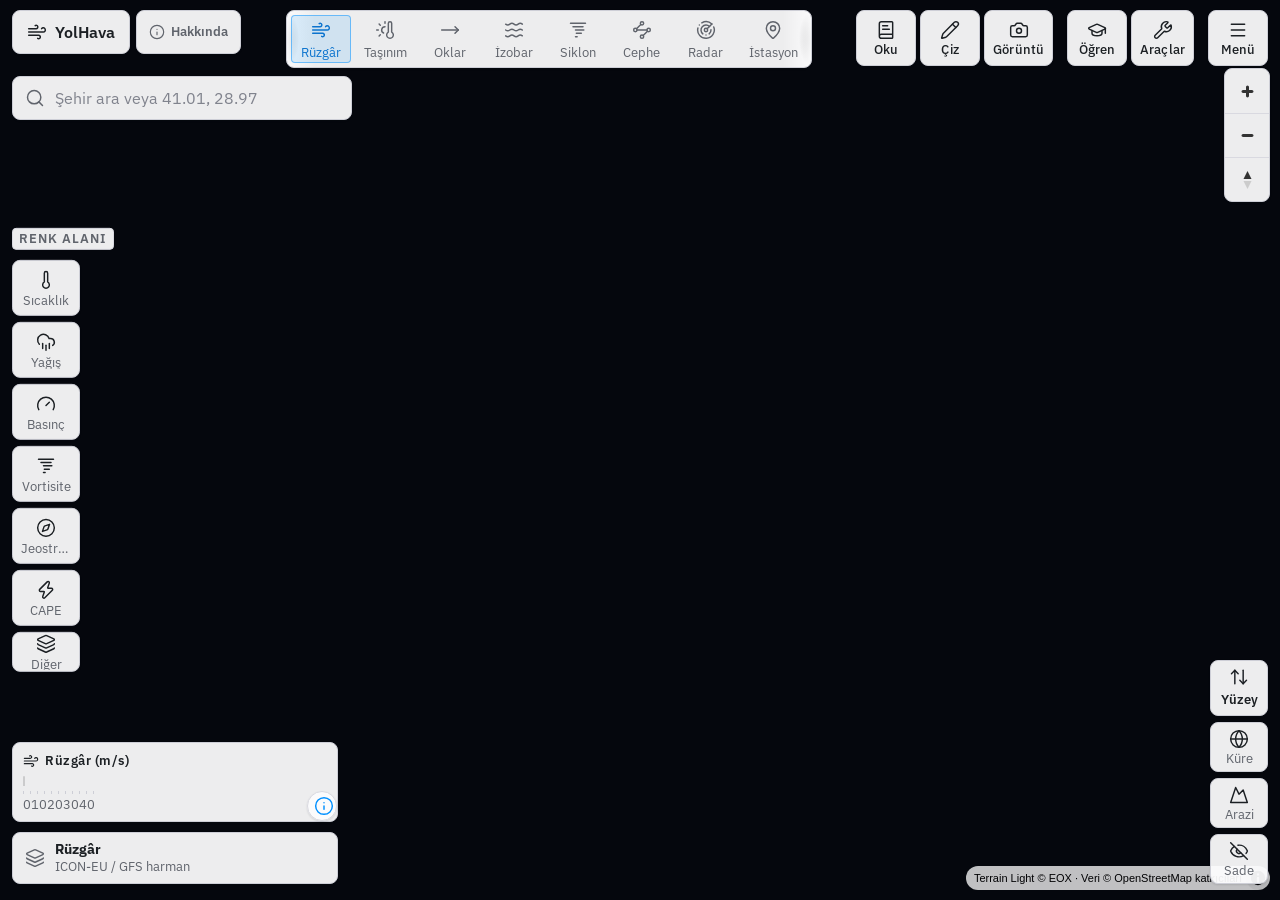
==== commit 204f26d9: "YolHava web aynası 2026-09-22 21:17" ====
--- a/index.html
+++ b/index.html
@@ -7,16 +7,17 @@
     <meta name="description" content="Rota üstü hava tahmini ve meteoroloji eğitimi: canlı harita katmanları, küresel radar ve uydu, dikey kesit, 3B atmosfer, sayısal hava tahmini laboratuvarı ve 356 terim / 113 formüllük Meteoroloji Ansiklopedisi." />
     <link rel="icon" type="image/svg+xml" href="./favicon.svg" />
     <link rel="manifest" href="./manifest.webmanifest" />
-    <title>YolHava 7.0 — Rota üstü hava tahmini + Meteoroloji Ansiklopedisi: 356 terim, 113 formül, 16 etkileşimli 3B şekil</title>
-    <script type="module" crossorigin src="./assets/index-CB9xiifg.js"></script>
-    <link rel="modulepreload" crossorigin href="./assets/vendor-n7VyxUKT.js">
-    <link rel="modulepreload" crossorigin href="./assets/react-C6tuczmW.js">
-    <link rel="modulepreload" crossorigin href="./assets/maplibre-H48B3wQH.js">
-    <link rel="modulepreload" crossorigin href="./assets/widgets-DzVQZuj9.js">
-    <link rel="modulepreload" crossorigin href="./assets/figures-D5xhS7HB.js">
-    <link rel="modulepreload" crossorigin href="./assets/edu3d-DGSZza7K.js">
+    <title>YolHava — rota üstü hava tahmini ve meteoroloji atölyesi</title>
+    <script type="module" crossorigin src="./assets/index-DNBtPgCz.js"></script>
+    <link rel="modulepreload" crossorigin href="./assets/vendor-D2Lmj_kQ.js">
+    <link rel="modulepreload" crossorigin href="./assets/react-OrrKDe_u.js">
+    <link rel="modulepreload" crossorigin href="./assets/maplibre-B_mP0fb-.js">
+    <link rel="modulepreload" crossorigin href="./assets/widgets-Rmet2nCA.js">
+    <link rel="modulepreload" crossorigin href="./assets/figures-DfHxeYIH.js">
+    <link rel="modulepreload" crossorigin href="./assets/edu3d-CC2nyQW3.js">
+    <link rel="stylesheet" crossorigin href="./assets/vendor-kZZgQk4m.css">
     <link rel="stylesheet" crossorigin href="./assets/maplibre-KizArRWY.css">
-    <link rel="stylesheet" crossorigin href="./assets/index-Zzd3BZ7F.css">
+    <link rel="stylesheet" crossorigin href="./assets/index-BoRra-dT.css">
   </head>
   <body>
     <div id="root"></div>
--- a/assets/vendor-kZZgQk4m.css
+++ b/assets/vendor-kZZgQk4m.css
@@ -0,0 +1 @@
+@font-face{font-display:block;font-family:KaTeX_AMS;font-style:normal;font-weight:400;src:url(./KaTeX_AMS-Regular-BQhdFMY1.woff2) format("woff2"),url(./KaTeX_AMS-Regular-DMm9YOAa.woff) format("woff"),url(./KaTeX_AMS-Regular-DRggAlZN.ttf) format("truetype")}@font-face{font-display:block;font-family:KaTeX_Caligraphic;font-style:normal;font-weight:700;src:url(./KaTeX_Caligraphic-Bold-Dq_IR9rO.woff2) format("woff2"),url(./KaTeX_Caligraphic-Bold-BEiXGLvX.woff) format("woff"),url(./KaTeX_Caligraphic-Bold-ATXxdsX0.ttf) format("truetype")}@font-face{font-display:block;font-family:KaTeX_Caligraphic;font-style:normal;font-weight:400;src:url(./KaTeX_Caligraphic-Regular-Di6jR-x-.woff2) format("woff2"),url(./KaTeX_Caligraphic-Regular-CTRA-rTL.woff) format("woff"),url(./KaTeX_Caligraphic-Regular-wX97UBjC.ttf) format("truetype")}@font-face{font-display:block;font-family:KaTeX_Fraktur;font-style:normal;font-weight:700;src:url(./KaTeX_Fraktur-Bold-CL6g_b3V.woff2) format("woff2"),url(./KaTeX_Fraktur-Bold-BsDP51OF.woff) format("woff"),url(./KaTeX_Fraktur-Bold-BdnERNNW.ttf) format("truetype")}@font-face{font-display:block;font-family:KaTeX_Fraktur;font-style:normal;font-weight:400;src:url(./KaTeX_Fraktur-Regular-CTYiF6lA.woff2) format("woff2"),url(./KaTeX_Fraktur-Regular-Dxdc4cR9.woff) format("woff"),url(./KaTeX_Fraktur-Regular-CB_wures.ttf) format("truetype")}@font-face{font-display:block;font-family:KaTeX_Main;font-style:normal;font-weight:700;src:url(./KaTeX_Main-Bold-Cx986IdX.woff2) format("woff2"),url(./KaTeX_Main-Bold-Jm3AIy58.woff) format("woff"),url(./KaTeX_Main-Bold-waoOVXN0.ttf) format("truetype")}@font-face{font-display:block;font-family:KaTeX_Main;font-style:italic;font-weight:700;src:url(./KaTeX_Main-BoldItalic-DxDJ3AOS.woff2) format("woff2"),url(./KaTeX_Main-BoldItalic-SpSLRI95.woff) format("woff"),url(./KaTeX_Main-BoldItalic-DzxPMmG6.ttf) format("truetype")}@font-face{font-display:block;font-family:KaTeX_Main;font-style:italic;font-weight:400;src:url(./KaTeX_Main-Italic-NWA7e6Wa.woff2) format("woff2"),url(./KaTeX_Main-Italic-BMLOBm91.woff) format("woff"),url(./KaTeX_Main-Italic-3WenGoN9.ttf) format("truetype")}@font-face{font-display:block;font-family:KaTeX_Main;font-style:normal;font-weight:400;src:url(./KaTeX_Main-Regular-B22Nviop.woff2) format("woff2"),url(./KaTeX_Main-Regular-Dr94JaBh.woff) format("woff"),url(./KaTeX_Main-Regular-ypZvNtVU.ttf) format("truetype")}@font-face{font-display:block;font-family:KaTeX_Math;font-style:italic;font-weight:700;src:url(./KaTeX_Math-BoldItalic-CZnvNsCZ.woff2) format("woff2"),url(./KaTeX_Math-BoldItalic-iY-2wyZ7.woff) format("woff"),url(./KaTeX_Math-BoldItalic-B3XSjfu4.ttf) format("truetype")}@font-face{font-display:block;font-family:KaTeX_Math;font-style:italic;font-weight:400;src:url(./KaTeX_Math-Italic-t53AETM-.woff2) format("woff2"),url(./KaTeX_Math-Italic-DA0__PXp.woff) format("woff"),url(./KaTeX_Math-Italic-flOr_0UB.ttf) format("truetype")}@font-face{font-display:block;font-family:KaTeX_SansSerif;font-style:normal;font-weight:700;src:url(./KaTeX_SansSerif-Bold-D1sUS0GD.woff2) format("woff2"),url(./KaTeX_SansSerif-Bold-DbIhKOiC.woff) format("woff"),url(./KaTeX_SansSerif-Bold-CFMepnvq.ttf) format("truetype")}@font-face{font-display:block;font-family:KaTeX_SansSerif;font-style:italic;font-weight:400;src:url(./KaTeX_SansSerif-Italic-C3H0VqGB.woff2) format("woff2"),url(./KaTeX_SansSerif-Italic-DN2j7dab.woff) format("woff"),url(./KaTeX_SansSerif-Italic-YYjJ1zSn.ttf) format("truetype")}@font-face{font-display:block;font-family:KaTeX_SansSerif;font-style:normal;font-weight:400;src:url(./KaTeX_SansSerif-Regular-DDBCnlJ7.woff2) format("woff2"),url(./KaTeX_SansSerif-Regular-CS6fqUqJ.woff) format("woff"),url(./KaTeX_SansSerif-Regular-BNo7hRIc.ttf) format("truetype")}@font-face{font-display:block;font-family:KaTeX_Script;font-style:normal;font-weight:400;src:url(./KaTeX_Script-Regular-D3wIWfF6.woff2) format("woff2"),url(./KaTeX_Script-Regular-D5yQViql.woff) format("woff"),url(./KaTeX_Script-Regular-C5JkGWo-.ttf) format("truetype")}@font-face{font-display:block;font-family:KaTeX_Size1;font-style:normal;font-weight:400;src:url(./KaTeX_Size1-Regular-mCD8mA8B.woff2) format("woff2"),url(./KaTeX_Size1-Regular-C195tn64.woff) format("woff"),url(./KaTeX_Size1-Regular-Dbsnue_I.ttf) format("truetype")}@font-face{font-display:block;font-family:KaTeX_Size2;font-style:normal;font-weight:400;src:url(./KaTeX_Size2-Regular-Dy4dx90m.woff2) format("woff2"),url(./KaTeX_Size2-Regular-oD1tc_U0.woff) format("woff"),url(./KaTeX_Size2-Regular-B7gKUWhC.ttf) format("truetype")}@font-face{font-display:block;font-family:KaTeX_Size3;font-style:normal;font-weight:400;src:url([data-uri]) format("woff2"),url(./KaTeX_Size3-Regular-CTq5MqoE.woff) format("woff"),url(./KaTeX_Size3-Regular-DgpXs0kz.ttf) format("truetype")}@font-face{font-display:block;font-family:KaTeX_Size4;font-style:normal;font-weight:400;src:url(./KaTeX_Size4-Regular-Dl5lxZxV.woff2) format("woff2"),url(./KaTeX_Size4-Regular-BF-4gkZK.woff) format("woff"),url(./KaTeX_Size4-Regular-DWFBv043.ttf) format("truetype")}@font-face{font-display:block;font-family:KaTeX_Typewriter;font-style:normal;font-weight:400;src:url(./KaTeX_Typewriter-Regular-CO6r4hn1.woff2) format("woff2"),url(./KaTeX_Typewriter-Regular-C0xS9mPB.woff) format("woff"),url(./KaTeX_Typewriter-Regular-D3Ib7_Hf.ttf) format("truetype")}.katex{font: 1.21em KaTeX_Main,Times New Roman,serif;line-height:1.2;position:relative;text-indent:0;text-rendering:auto}.katex *{-ms-high-contrast-adjust:none!important;border-color:currentColor}.katex .katex-version:after{content:"0.18.7"}.katex .katex-mathml{border:0;-webkit-clip-path:inset(50%);clip-path:inset(50%);height:1px;overflow:hidden;padding:0;position:absolute;width:1px}.katex .katex-html>.katex-newline{display:block}.katex .katex-base{position:relative;white-space:nowrap;width:-webkit-min-content;width:-moz-min-content;width:min-content}.katex .katex-base,.katex .katex-strut{display:inline-block}.katex .textbf{font-weight:700}.katex .textit{font-style:italic}.katex .textrm{font-family:KaTeX_Main}.katex .textsf{font-family:KaTeX_SansSerif}.katex .texttt{font-family:KaTeX_Typewriter}.katex .mathnormal{font-family:KaTeX_Math;font-style:italic}.katex .mathit{font-family:KaTeX_Main;font-style:italic}.katex .mathrm{font-style:normal}.katex .mathbf{font-family:KaTeX_Main;font-weight:700}.katex .boldsymbol{font-family:KaTeX_Math;font-style:italic;font-weight:700}.katex .amsrm,.katex .mathbb,.katex .textbb{font-family:KaTeX_AMS}.katex .mathcal{font-family:KaTeX_Caligraphic}.katex .mathfrak,.katex .textfrak{font-family:KaTeX_Fraktur}.katex .mathboldfrak,.katex .textboldfrak{font-family:KaTeX_Fraktur;font-weight:700}.katex .mathtt{font-family:KaTeX_Typewriter}.katex .mathscr,.katex .textscr{font-family:KaTeX_Script}.katex .mathsf,.katex .textsf{font-family:KaTeX_SansSerif}.katex .mathboldsf,.katex .textboldsf{font-family:KaTeX_SansSerif;font-weight:700}.katex .mathitsf,.katex .mathsfit,.katex .textitsf{font-family:KaTeX_SansSerif;font-style:italic}.katex .mainrm{font-family:KaTeX_Main;font-style:normal}.katex .vlist-t{border-collapse:collapse;display:inline-table;table-layout:fixed}.katex .vlist-r{display:table-row}.katex .vlist{display:table-cell;position:relative;vertical-align:bottom}.katex .vlist>span{display:block;height:0;position:relative}.katex .vlist>span>span{display:inline-block}.katex .vlist>span>.pstrut{overflow:hidden;width:0}.katex .vlist-t2{margin-right:-2px}.katex .vlist-s{display:table-cell;font-size:1px;min-width:2px;vertical-align:bottom;width:2px}.katex .katex-vbox{align-items:baseline;display:inline-flex;flex-direction:column}.katex .katex-thinbox{display:inline-flex;flex-direction:row;max-width:0;width:0}.katex .msupsub{text-align:left}.katex .mfrac>span>span{text-align:center}.katex .mfrac .frac-line{border-bottom-style:solid;display:inline-block;width:100%}.katex .katex-hdashline,.katex .katex-hline,.katex .katex-overline .overline-line,.katex .katex-rule,.katex .katex-underline .underline-line,.katex .mfrac .frac-line{min-height:1px}.katex .mspace{display:inline-block}.katex .katex-smash{display:inline;line-height:0}.katex .clap,.katex .llap,.katex .rlap{position:relative;width:0}.katex .clap>.katex-inner,.katex .llap>.katex-inner,.katex .rlap>.katex-inner{position:absolute}.katex .clap>.katex-fix,.katex .llap>.katex-fix,.katex .rlap>.katex-fix{display:inline-block}.katex .llap>.katex-inner{right:0}.katex .clap>.katex-inner,.katex .rlap>.katex-inner{left:0}.katex .clap>.katex-inner>span{margin-left:-50%;margin-right:50%}.katex .katex-rule{border:0 solid;display:inline-block;position:relative}.katex .katex-hline,.katex .katex-overline .overline-line,.katex .katex-underline .underline-line{border-bottom-style:solid;display:inline-block;width:100%}.katex .katex-hdashline{border-bottom-style:dashed;display:inline-block;width:100%}.katex .sqrt>.katex-root{margin-left:.2777777778em;margin-right:-.5555555556em}.katex .fontsize-ensurer.reset-size1.size1,.katex .katex-sizing.reset-size1.size1{font-size:1em}.katex .fontsize-ensurer.reset-size1.size2,.katex .katex-sizing.reset-size1.size2{font-size:1.2em}.katex .fontsize-ensurer.reset-size1.size3,.katex .katex-sizing.reset-size1.size3{font-size:1.4em}.katex .fontsize-ensurer.reset-size1.size4,.katex .katex-sizing.reset-size1.size4{font-size:1.6em}.katex .fontsize-ensurer.reset-size1.size5,.katex .katex-sizing.reset-size1.size5{font-size:1.8em}.katex .fontsize-ensurer.reset-size1.size6,.katex .katex-sizing.reset-size1.size6{font-size:2em}.katex .fontsize-ensurer.reset-size1.size7,.katex .katex-sizing.reset-size1.size7{font-size:2.4em}.katex .fontsize-ensurer.reset-size1.size8,.katex .katex-sizing.reset-size1.size8{font-size:2.88em}.katex .fontsize-ensurer.reset-size1.size9,.katex .katex-sizing.reset-size1.size9{font-size:3.456em}.katex .fontsize-ensurer.reset-size1.size10,.katex .katex-sizing.reset-size1.size10{font-size:4.148em}.katex .fontsize-ensurer.reset-size1.size11,.katex .katex-sizing.reset-size1.size11{font-size:4.976em}.katex .fontsize-ensurer.reset-size2.size1,.katex .katex-sizing.reset-size2.size1{font-size:.8333333333em}.katex .fontsize-ensurer.reset-size2.size2,.katex .katex-sizing.reset-size2.size2{font-size:1em}.katex .fontsize-ensurer.reset-size2.size3,.katex .katex-sizing.reset-size2.size3{font-size:1.1666666667em}.katex .fontsize-ensurer.reset-size2.size4,.katex .katex-sizing.reset-size2.size4{font-size:1.3333333333em}.katex .fontsize-ensurer.reset-size2.size5,.katex .katex-sizing.reset-size2.size5{font-size:1.5em}.katex .fontsize-ensurer.reset-size2.size6,.katex .katex-sizing.reset-size2.size6{font-size:1.6666666667em}.katex .fontsize-ensurer.reset-size2.size7,.katex .katex-sizing.reset-size2.size7{font-size:2em}.katex .fontsize-ensurer.reset-size2.size8,.katex .katex-sizing.reset-size2.size8{font-size:2.4em}.katex .fontsize-ensurer.reset-size2.size9,.katex .katex-sizing.reset-size2.size9{font-size:2.88em}.katex .fontsize-ensurer.reset-size2.size10,.katex .katex-sizing.reset-size2.size10{font-size:3.4566666667em}.katex .fontsize-ensurer.reset-size2.size11,.katex .katex-sizing.reset-size2.size11{font-size:4.1466666667em}.katex .fontsize-ensurer.reset-size3.size1,.katex .katex-sizing.reset-size3.size1{font-size:.7142857143em}.katex .fontsize-ensurer.reset-size3.size2,.katex .katex-sizing.reset-size3.size2{font-size:.8571428571em}.katex .fontsize-ensurer.reset-size3.size3,.katex .katex-sizing.reset-size3.size3{font-size:1em}.katex .fontsize-ensurer.reset-size3.size4,.katex .katex-sizing.reset-size3.size4{font-size:1.1428571429em}.katex .fontsize-ensurer.reset-size3.size5,.katex .katex-sizing.reset-size3.size5{font-size:1.2857142857em}.katex .fontsize-ensurer.reset-size3.size6,.katex .katex-sizing.reset-size3.size6{font-size:1.4285714286em}.katex .fontsize-ensurer.reset-size3.size7,.katex .katex-sizing.reset-size3.size7{font-size:1.7142857143em}.katex .fontsize-ensurer.reset-size3.size8,.katex .katex-sizing.reset-size3.size8{font-size:2.0571428571em}.katex .fontsize-ensurer.reset-size3.size9,.katex .katex-sizing.reset-size3.size9{font-size:2.4685714286em}.katex .fontsize-ensurer.reset-size3.size10,.katex .katex-sizing.reset-size3.size10{font-size:2.9628571429em}.katex .fontsize-ensurer.reset-size3.size11,.katex .katex-sizing.reset-size3.size11{font-size:3.5542857143em}.katex .fontsize-ensurer.reset-size4.size1,.katex .katex-sizing.reset-size4.size1{font-size:.625em}.katex .fontsize-ensurer.reset-size4.size2,.katex .katex-sizing.reset-size4.size2{font-size:.75em}.katex .fontsize-ensurer.reset-size4.size3,.katex .katex-sizing.reset-size4.size3{font-size:.875em}.katex .fontsize-ensurer.reset-size4.size4,.katex .katex-sizing.reset-size4.size4{font-size:1em}.katex .fontsize-ensurer.reset-size4.size5,.katex .katex-sizing.reset-size4.size5{font-size:1.125em}.katex .fontsize-ensurer.reset-size4.size6,.katex .katex-sizing.reset-size4.size6{font-size:1.25em}.katex .fontsize-ensurer.reset-size4.size7,.katex .katex-sizing.reset-size4.size7{font-size:1.5em}.katex .fontsize-ensurer.reset-size4.size8,.katex .katex-sizing.reset-size4.size8{font-size:1.8em}.katex .fontsize-ensurer.reset-size4.size9,.katex .katex-sizing.reset-size4.size9{font-size:2.16em}.katex .fontsize-ensurer.reset-size4.size10,.katex .katex-sizing.reset-size4.size10{font-size:2.5925em}.katex .fontsize-ensurer.reset-size4.size11,.katex .katex-sizing.reset-size4.size11{font-size:3.11em}.katex .fontsize-ensurer.reset-size5.size1,.katex .katex-sizing.reset-size5.size1{font-size:.5555555556em}.katex .fontsize-ensurer.reset-size5.size2,.katex .katex-sizing.reset-size5.size2{font-size:.6666666667em}.katex .fontsize-ensurer.reset-size5.size3,.katex .katex-sizing.reset-size5.size3{font-size:.7777777778em}.katex .fontsize-ensurer.reset-size5.size4,.katex .katex-sizing.reset-size5.size4{font-size:.8888888889em}.katex .fontsize-ensurer.reset-size5.size5,.katex .katex-sizing.reset-size5.size5{font-size:1em}.katex .fontsize-ensurer.reset-size5.size6,.katex .katex-sizing.reset-size5.size6{font-size:1.1111111111em}.katex .fontsize-ensurer.reset-size5.size7,.katex .katex-sizing.reset-size5.size7{font-size:1.3333333333em}.katex .fontsize-ensurer.reset-size5.size8,.katex .katex-sizing.reset-size5.size8{font-size:1.6em}.katex .fontsize-ensurer.reset-size5.size9,.katex .katex-sizing.reset-size5.size9{font-size:1.92em}.katex .fontsize-ensurer.reset-size5.size10,.katex .katex-sizing.reset-size5.size10{font-size:2.3044444444em}.katex .fontsize-ensurer.reset-size5.size11,.katex .katex-sizing.reset-size5.size11{font-size:2.7644444444em}.katex .fontsize-ensurer.reset-size6.size1,.katex .katex-sizing.reset-size6.size1{font-size:.5em}.katex .fontsize-ensurer.reset-size6.size2,.katex .katex-sizing.reset-size6.size2{font-size:.6em}.katex .fontsize-ensurer.reset-size6.size3,.katex .katex-sizing.reset-size6.size3{font-size:.7em}.katex .fontsize-ensurer.reset-size6.size4,.katex .katex-sizing.reset-size6.size4{font-size:.8em}.katex .fontsize-ensurer.reset-size6.size5,.katex .katex-sizing.reset-size6.size5{font-size:.9em}.katex .fontsize-ensurer.reset-size6.size6,.katex .katex-sizing.reset-size6.size6{font-size:1em}.katex .fontsize-ensurer.reset-size6.size7,.katex .katex-sizing.reset-size6.size7{font-size:1.2em}.katex .fontsize-ensurer.reset-size6.size8,.katex .katex-sizing.reset-size6.size8{font-size:1.44em}.katex .fontsize-ensurer.reset-size6.size9,.katex .katex-sizing.reset-size6.size9{font-size:1.728em}.katex .fontsize-ensurer.reset-size6.size10,.katex .katex-sizing.reset-size6.size10{font-size:2.074em}.katex .fontsize-ensurer.reset-size6.size11,.katex .katex-sizing.reset-size6.size11{font-size:2.488em}.katex .fontsize-ensurer.reset-size7.size1,.katex .katex-sizing.reset-size7.size1{font-size:.4166666667em}.katex .fontsize-ensurer.reset-size7.size2,.katex .katex-sizing.reset-size7.size2{font-size:.5em}.katex .fontsize-ensurer.reset-size7.size3,.katex .katex-sizing.reset-size7.size3{font-size:.5833333333em}.katex .fontsize-ensurer.reset-size7.size4,.katex .katex-sizing.reset-size7.size4{font-size:.6666666667em}.katex .fontsize-ensurer.reset-size7.size5,.katex .katex-sizing.reset-size7.size5{font-size:.75em}.katex .fontsize-ensurer.reset-size7.size6,.katex .katex-sizing.reset-size7.size6{font-size:.8333333333em}.katex .fontsize-ensurer.reset-size7.size7,.katex .katex-sizing.reset-size7.size7{font-size:1em}.katex .fontsize-ensurer.reset-size7.size8,.katex .katex-sizing.reset-size7.size8{font-size:1.2em}.katex .fontsize-ensurer.reset-size7.size9,.katex .katex-sizing.reset-size7.size9{font-size:1.44em}.katex .fontsize-ensurer.reset-size7.size10,.katex .katex-sizing.reset-size7.size10{font-size:1.7283333333em}.katex .fontsize-ensurer.reset-size7.size11,.katex .katex-sizing.reset-size7.size11{font-size:2.0733333333em}.katex .fontsize-ensurer.reset-size8.size1,.katex .katex-sizing.reset-size8.size1{font-size:.3472222222em}.katex .fontsize-ensurer.reset-size8.size2,.katex .katex-sizing.reset-size8.size2{font-size:.4166666667em}.katex .fontsize-ensurer.reset-size8.size3,.katex .katex-sizing.reset-size8.size3{font-size:.4861111111em}.katex .fontsize-ensurer.reset-size8.size4,.katex .katex-sizing.reset-size8.size4{font-size:.5555555556em}.katex .fontsize-ensurer.reset-size8.size5,.katex .katex-sizing.reset-size8.size5{font-size:.625em}.katex .fontsize-ensurer.reset-size8.size6,.katex .katex-sizing.reset-size8.size6{font-size:.6944444444em}.katex .fontsize-ensurer.reset-size8.size7,.katex .katex-sizing.reset-size8.size7{font-size:.8333333333em}.katex .fontsize-ensurer.reset-size8.size8,.katex .katex-sizing.reset-size8.size8{font-size:1em}.katex .fontsize-ensurer.reset-size8.size9,.katex .katex-sizing.reset-size8.size9{font-size:1.2em}.katex .fontsize-ensurer.reset-size8.size10,.katex .katex-sizing.reset-size8.size10{font-size:1.4402777778em}.katex .fontsize-ensurer.reset-size8.size11,.katex .katex-sizing.reset-size8.size11{font-size:1.7277777778em}.katex .fontsize-ensurer.reset-size9.size1,.katex .katex-sizing.reset-size9.size1{font-size:.2893518519em}.katex .fontsize-ensurer.reset-size9.size2,.katex .katex-sizing.reset-size9.size2{font-size:.3472222222em}.katex .fontsize-ensurer.reset-size9.size3,.katex .katex-sizing.reset-size9.size3{font-size:.4050925926em}.katex .fontsize-ensurer.reset-size9.size4,.katex .katex-sizing.reset-size9.size4{font-size:.462962963em}.katex .fontsize-ensurer.reset-size9.size5,.katex .katex-sizing.reset-size9.size5{font-size:.5208333333em}.katex .fontsize-ensurer.reset-size9.size6,.katex .katex-sizing.reset-size9.size6{font-size:.5787037037em}.katex .fontsize-ensurer.reset-size9.size7,.katex .katex-sizing.reset-size9.size7{font-size:.6944444444em}.katex .fontsize-ensurer.reset-size9.size8,.katex .katex-sizing.reset-size9.size8{font-size:.8333333333em}.katex .fontsize-ensurer.reset-size9.size9,.katex .katex-sizing.reset-size9.size9{font-size:1em}.katex .fontsize-ensurer.reset-size9.size10,.katex .katex-sizing.reset-size9.size10{font-size:1.2002314815em}.katex .fontsize-ensurer.reset-size9.size11,.katex .katex-sizing.reset-size9.size11{font-size:1.4398148148em}.katex .fontsize-ensurer.reset-size10.size1,.katex .katex-sizing.reset-size10.size1{font-size:.2410800386em}.katex .fontsize-ensurer.reset-size10.size2,.katex .katex-sizing.reset-size10.size2{font-size:.2892960463em}.katex .fontsize-ensurer.reset-size10.size3,.katex .katex-sizing.reset-size10.size3{font-size:.337512054em}.katex .fontsize-ensurer.reset-size10.size4,.katex .katex-sizing.reset-size10.size4{font-size:.3857280617em}.katex .fontsize-ensurer.reset-size10.size5,.katex .katex-sizing.reset-size10.size5{font-size:.4339440694em}.katex .fontsize-ensurer.reset-size10.size6,.katex .katex-sizing.reset-size10.size6{font-size:.4821600771em}.katex .fontsize-ensurer.reset-size10.size7,.katex .katex-sizing.reset-size10.size7{font-size:.5785920926em}.katex .fontsize-ensurer.reset-size10.size8,.katex .katex-sizing.reset-size10.size8{font-size:.6943105111em}.katex .fontsize-ensurer.reset-size10.size9,.katex .katex-sizing.reset-size10.size9{font-size:.8331726133em}.katex .fontsize-ensurer.reset-size10.size10,.katex .katex-sizing.reset-size10.size10{font-size:1em}.katex .fontsize-ensurer.reset-size10.size11,.katex .katex-sizing.reset-size10.size11{font-size:1.1996142719em}.katex .fontsize-ensurer.reset-size11.size1,.katex .katex-sizing.reset-size11.size1{font-size:.2009646302em}.katex .fontsize-ensurer.reset-size11.size2,.katex .katex-sizing.reset-size11.size2{font-size:.2411575563em}.katex .fontsize-ensurer.reset-size11.size3,.katex .katex-sizing.reset-size11.size3{font-size:.2813504823em}.katex .fontsize-ensurer.reset-size11.size4,.katex .katex-sizing.reset-size11.size4{font-size:.3215434084em}.katex .fontsize-ensurer.reset-size11.size5,.katex .katex-sizing.reset-size11.size5{font-size:.3617363344em}.katex .fontsize-ensurer.reset-size11.size6,.katex .katex-sizing.reset-size11.size6{font-size:.4019292605em}.katex .fontsize-ensurer.reset-size11.size7,.katex .katex-sizing.reset-size11.size7{font-size:.4823151125em}.katex .fontsize-ensurer.reset-size11.size8,.katex .katex-sizing.reset-size11.size8{font-size:.578778135em}.katex .fontsize-ensurer.reset-size11.size9,.katex .katex-sizing.reset-size11.size9{font-size:.6945337621em}.katex .fontsize-ensurer.reset-size11.size10,.katex .katex-sizing.reset-size11.size10{font-size:.8336012862em}.katex .fontsize-ensurer.reset-size11.size11,.katex .katex-sizing.reset-size11.size11{font-size:1em}.katex .delimsizing.size1{font-family:KaTeX_Size1}.katex .delimsizing.size2{font-family:KaTeX_Size2}.katex .delimsizing.size3{font-family:KaTeX_Size3}.katex .delimsizing.size4{font-family:KaTeX_Size4}.katex .delimsizing.mult .delim-size1>span{font-family:KaTeX_Size1}.katex .delimsizing.mult .delim-size4>span{font-family:KaTeX_Size4}.katex .nulldelimiter{display:inline-block;width:.12em}.katex .delimcenter,.katex .op-symbol{position:relative}.katex .op-symbol.small-op{font-family:KaTeX_Size1}.katex .op-symbol.large-op{font-family:KaTeX_Size2}.katex .katex-accent>.vlist-t,.katex .op-limits>.vlist-t{text-align:center}.katex .katex-accent .accent-body{position:relative}.katex .katex-accent .accent-body:not(.accent-full){width:0}.katex .katex-overlay{display:block}.katex .mtable .vertical-separator{display:inline-block;min-width:1px}.katex .mtable .arraycolsep{display:inline-block}.katex .mtable .col-align-c>.vlist-t{text-align:center}.katex .mtable .col-align-l>.vlist-t{text-align:left}.katex .mtable .col-align-r>.vlist-t{text-align:right}.katex .svg-align{text-align:left}.katex svg{fill:currentColor;stroke:currentColor;display:block;height:inherit;position:absolute;width:100%}.katex svg path{stroke:none}.katex svg{fill-rule:nonzero;fill-opacity:1;stroke-width:1;stroke-linecap:butt;stroke-linejoin:miter;stroke-miterlimit:4;stroke-dasharray:none;stroke-dashoffset:0;stroke-opacity:1}.katex img{border-style:none;max-height:none;max-width:none;min-height:0;min-width:0}.katex .katex-stretchy{display:block;overflow:hidden;position:relative;width:100%}.katex .katex-stretchy:after,.katex .katex-stretchy:before{content:""}.katex .hide-tail{overflow:hidden;position:relative;width:100%}.katex .halfarrow-left{left:0;overflow:hidden;position:absolute;width:50.2%}.katex .halfarrow-right{overflow:hidden;position:absolute;right:0;width:50.2%}.katex .brace-left{left:0;overflow:hidden;position:absolute;width:25.1%}.katex .brace-center{left:25%;overflow:hidden;position:absolute;width:50%}.katex .brace-right{overflow:hidden;position:absolute;right:0;width:25.1%}.katex .x-arrow-pad{padding:0 .5em}.katex .cd-arrow-pad{padding:0 .55556em 0 .27778em}.katex .mover,.katex .munder,.katex .x-arrow{text-align:center}.katex .boxpad{padding:0 .3em}.katex .fbox,.katex .fcolorbox{border:.04em solid;box-sizing:border-box}.katex .cancel-pad{padding:0 .2em}.katex .cancel-lap{margin-left:-.2em;margin-right:-.2em}.katex .katex-sout{border-bottom-style:solid;border-bottom-width:.08em}.katex .angl{border-right:.049em solid;border-top:.049em solid;box-sizing:border-box;margin-right:.03889em}.katex .anglpad{padding:0 .03889em}.katex .reflectbox{display:inline-block;transform:scaleX(-1)}.katex .eqn-num:before{content:"(" counter(katexEqnNo) ")";counter-increment:katexEqnNo}.katex .mml-eqn-num:before{content:"(" counter(mmlEqnNo) ")";counter-increment:mmlEqnNo}.katex .mtr-glue{width:50%}.katex .cd-vert-arrow{display:inline-block;position:relative}.katex .cd-label-left{display:inline-block;position:absolute;right:calc(50% + .3em);text-align:left}.katex .cd-label-right{display:inline-block;left:calc(50% + .3em);position:absolute;text-align:right}.katex-display{display:block;margin:1em 0;text-align:center}.katex-display>.katex{display:block;text-align:center;white-space:nowrap}.katex-display>.katex>.katex-html{display:block;position:relative}.katex-display>.katex>.katex-html>.katex-tag{position:absolute;right:0}.katex-display.leqno>.katex>.katex-html>.katex-tag{left:0;right:auto}.katex-display.fleqn>.katex{padding-left:2em;text-align:left}body{counter-reset:katexEqnNo mmlEqnNo}
--- a/assets/index-BoRra-dT.css
+++ b/assets/index-BoRra-dT.css
@@ -0,0 +1 @@
+@font-face{font-family:IBM Plex Sans;font-style:italic;font-weight:400;font-display:swap;src:url(./ibm-plex-sans-400i-greek-BEZwmy7D.woff2) format("woff2");unicode-range:U+0370-0377,U+037A-037F,U+0384-038A,U+038C,U+038E-03A1,U+03A3-03FF}@font-face{font-family:IBM Plex Sans;font-style:italic;font-weight:400;font-display:swap;src:url(./ibm-plex-sans-400i-latin-ext-Du9zzoL2.woff2) format("woff2");unicode-range:U+0100-02BA,U+02BD-02C5,U+02C7-02CC,U+02CE-02D7,U+02DD-02FF,U+0304,U+0308,U+0329,U+1D00-1DBF,U+1E00-1E9F,U+1EF2-1EFF,U+2020,U+20A0-20AB,U+20AD-20C0,U+2113,U+2C60-2C7F,U+A720-A7FF}@font-face{font-family:IBM Plex Sans;font-style:italic;font-weight:400;font-display:swap;src:url(./ibm-plex-sans-400i-latin-CZTNEAuW.woff2) format("woff2");unicode-range:U+0000-00FF,U+0131,U+0152-0153,U+02BB-02BC,U+02C6,U+02DA,U+02DC,U+0304,U+0308,U+0329,U+2000-206F,U+20AC,U+2122,U+2191,U+2193,U+2212,U+2215,U+FEFF,U+FFFD}@font-face{font-family:IBM Plex Sans;font-style:normal;font-weight:400;font-display:swap;src:url(./ibm-plex-sans-400-greek-CmyJS8uq.woff2) format("woff2");unicode-range:U+0370-0377,U+037A-037F,U+0384-038A,U+038C,U+038E-03A1,U+03A3-03FF}@font-face{font-family:IBM Plex Sans;font-style:normal;font-weight:400;font-display:swap;src:url(./ibm-plex-sans-400-latin-ext-CIII54If.woff2) format("woff2");unicode-range:U+0100-02BA,U+02BD-02C5,U+02C7-02CC,U+02CE-02D7,U+02DD-02FF,U+0304,U+0308,U+0329,U+1D00-1DBF,U+1E00-1E9F,U+1EF2-1EFF,U+2020,U+20A0-20AB,U+20AD-20C0,U+2113,U+2C60-2C7F,U+A720-A7FF}@font-face{font-family:IBM Plex Sans;font-style:normal;font-weight:400;font-display:swap;src:url(./ibm-plex-sans-400-latin-IvpUvPa2.woff2) format("woff2");unicode-range:U+0000-00FF,U+0131,U+0152-0153,U+02BB-02BC,U+02C6,U+02DA,U+02DC,U+0304,U+0308,U+0329,U+2000-206F,U+20AC,U+2122,U+2191,U+2193,U+2212,U+2215,U+FEFF,U+FFFD}@font-face{font-family:IBM Plex Sans;font-style:normal;font-weight:500;font-display:swap;src:url(./ibm-plex-sans-400-greek-CmyJS8uq.woff2) format("woff2");unicode-range:U+0370-0377,U+037A-037F,U+0384-038A,U+038C,U+038E-03A1,U+03A3-03FF}@font-face{font-family:IBM Plex Sans;font-style:normal;font-weight:500;font-display:swap;src:url(./ibm-plex-sans-400-latin-ext-CIII54If.woff2) format("woff2");unicode-range:U+0100-02BA,U+02BD-02C5,U+02C7-02CC,U+02CE-02D7,U+02DD-02FF,U+0304,U+0308,U+0329,U+1D00-1DBF,U+1E00-1E9F,U+1EF2-1EFF,U+2020,U+20A0-20AB,U+20AD-20C0,U+2113,U+2C60-2C7F,U+A720-A7FF}@font-face{font-family:IBM Plex Sans;font-style:normal;font-weight:500;font-display:swap;src:url(./ibm-plex-sans-400-latin-IvpUvPa2.woff2) format("woff2");unicode-range:U+0000-00FF,U+0131,U+0152-0153,U+02BB-02BC,U+02C6,U+02DA,U+02DC,U+0304,U+0308,U+0329,U+2000-206F,U+20AC,U+2122,U+2191,U+2193,U+2212,U+2215,U+FEFF,U+FFFD}@font-face{font-family:IBM Plex Sans;font-style:normal;font-weight:600;font-display:swap;src:url(./ibm-plex-sans-400-greek-CmyJS8uq.woff2) format("woff2");unicode-range:U+0370-0377,U+037A-037F,U+0384-038A,U+038C,U+038E-03A1,U+03A3-03FF}@font-face{font-family:IBM Plex Sans;font-style:normal;font-weight:600;font-display:swap;src:url(./ibm-plex-sans-400-latin-ext-CIII54If.woff2) format("woff2");unicode-range:U+0100-02BA,U+02BD-02C5,U+02C7-02CC,U+02CE-02D7,U+02DD-02FF,U+0304,U+0308,U+0329,U+1D00-1DBF,U+1E00-1E9F,U+1EF2-1EFF,U+2020,U+20A0-20AB,U+20AD-20C0,U+2113,U+2C60-2C7F,U+A720-A7FF}@font-face{font-family:IBM Plex Sans;font-style:normal;font-weight:600;font-display:swap;src:url(./ibm-plex-sans-400-latin-IvpUvPa2.woff2) format("woff2");unicode-range:U+0000-00FF,U+0131,U+0152-0153,U+02BB-02BC,U+02C6,U+02DA,U+02DC,U+0304,U+0308,U+0329,U+2000-206F,U+20AC,U+2122,U+2191,U+2193,U+2212,U+2215,U+FEFF,U+FFFD}@font-face{font-family:IBM Plex Sans;font-style:normal;font-weight:700;font-display:swap;src:url(./ibm-plex-sans-400-greek-CmyJS8uq.woff2) format("woff2");unicode-range:U+0370-0377,U+037A-037F,U+0384-038A,U+038C,U+038E-03A1,U+03A3-03FF}@font-face{font-family:IBM Plex Sans;font-style:normal;font-weight:700;font-display:swap;src:url(./ibm-plex-sans-400-latin-ext-CIII54If.woff2) format("woff2");unicode-range:U+0100-02BA,U+02BD-02C5,U+02C7-02CC,U+02CE-02D7,U+02DD-02FF,U+0304,U+0308,U+0329,U+1D00-1DBF,U+1E00-1E9F,U+1EF2-1EFF,U+2020,U+20A0-20AB,U+20AD-20C0,U+2113,U+2C60-2C7F,U+A720-A7FF}@font-face{font-family:IBM Plex Sans;font-style:normal;font-weight:700;font-display:swap;src:url(./ibm-plex-sans-400-latin-IvpUvPa2.woff2) format("woff2");unicode-range:U+0000-00FF,U+0131,U+0152-0153,U+02BB-02BC,U+02C6,U+02DA,U+02DC,U+0304,U+0308,U+0329,U+2000-206F,U+20AC,U+2122,U+2191,U+2193,U+2212,U+2215,U+FEFF,U+FFFD}@font-face{font-family:JetBrains Mono;font-style:normal;font-weight:400;font-display:swap;src:url(./jetbrains-mono-400-greek-D3oMJlXt.woff2) format("woff2");unicode-range:U+0370-0377,U+037A-037F,U+0384-038A,U+038C,U+038E-03A1,U+03A3-03FF}@font-face{font-family:JetBrains Mono;font-style:normal;font-weight:400;font-display:swap;src:url(./jetbrains-mono-400-latin-ext-DIC32ArD.woff2) format("woff2");unicode-range:U+0100-02BA,U+02BD-02C5,U+02C7-02CC,U+02CE-02D7,U+02DD-02FF,U+0304,U+0308,U+0329,U+1D00-1DBF,U+1E00-1E9F,U+1EF2-1EFF,U+2020,U+20A0-20AB,U+20AD-20C0,U+2113,U+2C60-2C7F,U+A720-A7FF}@font-face{font-family:JetBrains Mono;font-style:normal;font-weight:400;font-display:swap;src:url(./jetbrains-mono-400-latin-6fWv1k7M.woff2) format("woff2");unicode-range:U+0000-00FF,U+0131,U+0152-0153,U+02BB-02BC,U+02C6,U+02DA,U+02DC,U+0304,U+0308,U+0329,U+2000-206F,U+20AC,U+2122,U+2191,U+2193,U+2212,U+2215,U+FEFF,U+FFFD}@font-face{font-family:JetBrains Mono;font-style:normal;font-weight:600;font-display:swap;src:url(./jetbrains-mono-400-greek-D3oMJlXt.woff2) format("woff2");unicode-range:U+0370-0377,U+037A-037F,U+0384-038A,U+038C,U+038E-03A1,U+03A3-03FF}@font-face{font-family:JetBrains Mono;font-style:normal;font-weight:600;font-display:swap;src:url(./jetbrains-mono-400-latin-ext-DIC32ArD.woff2) format("woff2");unicode-range:U+0100-02BA,U+02BD-02C5,U+02C7-02CC,U+02CE-02D7,U+02DD-02FF,U+0304,U+0308,U+0329,U+1D00-1DBF,U+1E00-1E9F,U+1EF2-1EFF,U+2020,U+20A0-20AB,U+20AD-20C0,U+2113,U+2C60-2C7F,U+A720-A7FF}@font-face{font-family:JetBrains Mono;font-style:normal;font-weight:600;font-display:swap;src:url(./jetbrains-mono-400-latin-6fWv1k7M.woff2) format("woff2");unicode-range:U+0000-00FF,U+0131,U+0152-0153,U+02BB-02BC,U+02C6,U+02DA,U+02DC,U+0304,U+0308,U+0329,U+2000-206F,U+20AC,U+2122,U+2191,U+2193,U+2212,U+2215,U+FEFF,U+FFFD}@font-face{font-family:STIX Two Text;font-style:italic;font-weight:400;font-display:swap;src:url(./stix-two-text-400i-greek-glgrbyRu.woff2) format("woff2");unicode-range:U+0370-0377,U+037A-037F,U+0384-038A,U+038C,U+038E-03A1,U+03A3-03FF}@font-face{font-family:STIX Two Text;font-style:italic;font-weight:400;font-display:swap;src:url(./stix-two-text-400i-latin-ext--XhV508b.woff2) format("woff2");unicode-range:U+0100-02BA,U+02BD-02C5,U+02C7-02CC,U+02CE-02D7,U+02DD-02FF,U+0304,U+0308,U+0329,U+1D00-1DBF,U+1E00-1E9F,U+1EF2-1EFF,U+2020,U+20A0-20AB,U+20AD-20C0,U+2113,U+2C60-2C7F,U+A720-A7FF}@font-face{font-family:STIX Two Text;font-style:italic;font-weight:400;font-display:swap;src:url(./stix-two-text-400i-latin-BDl6bBME.woff2) format("woff2");unicode-range:U+0000-00FF,U+0131,U+0152-0153,U+02BB-02BC,U+02C6,U+02DA,U+02DC,U+0304,U+0308,U+0329,U+2000-206F,U+20AC,U+2122,U+2191,U+2193,U+2212,U+2215,U+FEFF,U+FFFD}@font-face{font-family:STIX Two Text;font-style:italic;font-weight:600;font-display:swap;src:url(./stix-two-text-400i-greek-glgrbyRu.woff2) format("woff2");unicode-range:U+0370-0377,U+037A-037F,U+0384-038A,U+038C,U+038E-03A1,U+03A3-03FF}@font-face{font-family:STIX Two Text;font-style:italic;font-weight:600;font-display:swap;src:url(./stix-two-text-400i-latin-ext--XhV508b.woff2) format("woff2");unicode-range:U+0100-02BA,U+02BD-02C5,U+02C7-02CC,U+02CE-02D7,U+02DD-02FF,U+0304,U+0308,U+0329,U+1D00-1DBF,U+1E00-1E9F,U+1EF2-1EFF,U+2020,U+20A0-20AB,U+20AD-20C0,U+2113,U+2C60-2C7F,U+A720-A7FF}@font-face{font-family:STIX Two Text;font-style:italic;font-weight:600;font-display:swap;src:url(./stix-two-text-400i-latin-BDl6bBME.woff2) format("woff2");unicode-range:U+0000-00FF,U+0131,U+0152-0153,U+02BB-02BC,U+02C6,U+02DA,U+02DC,U+0304,U+0308,U+0329,U+2000-206F,U+20AC,U+2122,U+2191,U+2193,U+2212,U+2215,U+FEFF,U+FFFD}@font-face{font-family:STIX Two Text;font-style:normal;font-weight:400;font-display:swap;src:url(./stix-two-text-400-greek-DAdwyhkq.woff2) format("woff2");unicode-range:U+0370-0377,U+037A-037F,U+0384-038A,U+038C,U+038E-03A1,U+03A3-03FF}@font-face{font-family:STIX Two Text;font-style:normal;font-weight:400;font-display:swap;src:url(./stix-two-text-400-latin-ext-BUpo8gM0.woff2) format("woff2");unicode-range:U+0100-02BA,U+02BD-02C5,U+02C7-02CC,U+02CE-02D7,U+02DD-02FF,U+0304,U+0308,U+0329,U+1D00-1DBF,U+1E00-1E9F,U+1EF2-1EFF,U+2020,U+20A0-20AB,U+20AD-20C0,U+2113,U+2C60-2C7F,U+A720-A7FF}@font-face{font-family:STIX Two Text;font-style:normal;font-weight:400;font-display:swap;src:url(./stix-two-text-400-latin-BTZaHlTl.woff2) format("woff2");unicode-range:U+0000-00FF,U+0131,U+0152-0153,U+02BB-02BC,U+02C6,U+02DA,U+02DC,U+0304,U+0308,U+0329,U+2000-206F,U+20AC,U+2122,U+2191,U+2193,U+2212,U+2215,U+FEFF,U+FFFD}@font-face{font-family:STIX Two Text;font-style:normal;font-weight:500;font-display:swap;src:url(./stix-two-text-400-greek-DAdwyhkq.woff2) format("woff2");unicode-range:U+0370-0377,U+037A-037F,U+0384-038A,U+038C,U+038E-03A1,U+03A3-03FF}@font-face{font-family:STIX Two Text;font-style:normal;font-weight:500;font-display:swap;src:url(./stix-two-text-400-latin-ext-BUpo8gM0.woff2) format("woff2");unicode-range:U+0100-02BA,U+02BD-02C5,U+02C7-02CC,U+02CE-02D7,U+02DD-02FF,U+0304,U+0308,U+0329,U+1D00-1DBF,U+1E00-1E9F,U+1EF2-1EFF,U+2020,U+20A0-20AB,U+20AD-20C0,U+2113,U+2C60-2C7F,U+A720-A7FF}@font-face{font-family:STIX Two Text;font-style:normal;font-weight:500;font-display:swap;src:url(./stix-two-text-400-latin-BTZaHlTl.woff2) format("woff2");unicode-range:U+0000-00FF,U+0131,U+0152-0153,U+02BB-02BC,U+02C6,U+02DA,U+02DC,U+0304,U+0308,U+0329,U+2000-206F,U+20AC,U+2122,U+2191,U+2193,U+2212,U+2215,U+FEFF,U+FFFD}@font-face{font-family:STIX Two Text;font-style:normal;font-weight:600;font-display:swap;src:url(./stix-two-text-400-greek-DAdwyhkq.woff2) format("woff2");unicode-range:U+0370-0377,U+037A-037F,U+0384-038A,U+038C,U+038E-03A1,U+03A3-03FF}@font-face{font-family:STIX Two Text;font-style:normal;font-weight:600;font-display:swap;src:url(./stix-two-text-400-latin-ext-BUpo8gM0.woff2) format("woff2");unicode-range:U+0100-02BA,U+02BD-02C5,U+02C7-02CC,U+02CE-02D7,U+02DD-02FF,U+0304,U+0308,U+0329,U+1D00-1DBF,U+1E00-1E9F,U+1EF2-1EFF,U+2020,U+20A0-20AB,U+20AD-20C0,U+2113,U+2C60-2C7F,U+A720-A7FF}@font-face{font-family:STIX Two Text;font-style:normal;font-weight:600;font-display:swap;src:url(./stix-two-text-400-latin-BTZaHlTl.woff2) format("woff2");unicode-range:U+0000-00FF,U+0131,U+0152-0153,U+02BB-02BC,U+02C6,U+02DA,U+02DC,U+0304,U+0308,U+0329,U+2000-206F,U+20AC,U+2122,U+2191,U+2193,U+2212,U+2215,U+FEFF,U+FFFD}@font-face{font-family:STIX Two Text;font-style:normal;font-weight:700;font-display:swap;src:url(./stix-two-text-400-greek-DAdwyhkq.woff2) format("woff2");unicode-range:U+0370-0377,U+037A-037F,U+0384-038A,U+038C,U+038E-03A1,U+03A3-03FF}@font-face{font-family:STIX Two Text;font-style:normal;font-weight:700;font-display:swap;src:url(./stix-two-text-400-latin-ext-BUpo8gM0.woff2) format("woff2");unicode-range:U+0100-02BA,U+02BD-02C5,U+02C7-02CC,U+02CE-02D7,U+02DD-02FF,U+0304,U+0308,U+0329,U+1D00-1DBF,U+1E00-1E9F,U+1EF2-1EFF,U+2020,U+20A0-20AB,U+20AD-20C0,U+2113,U+2C60-2C7F,U+A720-A7FF}@font-face{font-family:STIX Two Text;font-style:normal;font-weight:700;font-display:swap;src:url(./stix-two-text-400-latin-BTZaHlTl.woff2) format("woff2");unicode-range:U+0000-00FF,U+0131,U+0152-0153,U+02BB-02BC,U+02C6,U+02DA,U+02DC,U+0304,U+0308,U+0329,U+2000-206F,U+20AC,U+2122,U+2191,U+2193,U+2212,U+2215,U+FEFF,U+FFFD}:root{color-scheme:dark;--bg: #111113;--bg-1: #18191b;--bg-2: #212225;--bg-3: #272a2d;--bg-4: #2e3135;--line: #363a3f;--line-2: #43484e;--line-3: #5a6169;--fg: #edeef0;--fg-2: #b0b4ba;--fg-3: #8b9096;--accent: #0090ff;--accent-fg: #70b8ff;--accent-bg: rgba(0, 144, 255, .14);--accent-line: rgba(0, 144, 255, .55);--on-accent: #ffffff;--warn: #ffc53d;--warn-fg: #ffca16;--warn-bg: rgba(255, 197, 61, .14);--danger: #ff6369;--danger-bg: rgba(255, 99, 105, .14);--ok: #3dd68c;--ok-bg: rgba(61, 214, 140, .14);--float: rgba(24, 25, 27, .92);--float-0: rgba(24, 25, 27, 0);--float-solid: #18191b;--scrim: rgba(17, 17, 19, .62);--font-ui: "IBM Plex Sans", system-ui, -apple-system, "Segoe UI", Roboto, sans-serif;--font-prose: "STIX Two Text", Georgia, "Times New Roman", serif;--font-mono: "JetBrains Mono", ui-monospace, Consolas, "Roboto Mono", monospace;--fs-xs: 13px;--fs-sm: 14px;--fs-md: 16px;--fs-lg: 18px;--fs-xl: 21px;--fs-2xl: 24px;--fs-3xl: 30px;--fs-4xl: 38px;--lh-ui: 1.5;--lh-tight: 1.25;--fs-prose: 18px;--lh-prose: 1.7;--measure: 38rem;--sp-1: 4px;--sp-2: 8px;--sp-3: 12px;--sp-4: 16px;--sp-5: 24px;--sp-6: 32px;--sp-7: 48px;--sp-8: 64px;--r-1: 4px;--r-2: 8px;--r-3: 12px;--r-pill: 999px;--shadow-1: 0 1px 2px rgba(0, 0, 0, .45);--shadow-2: 0 6px 20px rgba(0, 0, 0, .45);--shadow-3: 0 16px 48px rgba(0, 0, 0, .55);--tap: 44px;--tap-lg: 48px;--rail-w: 58px;--dur-1: .11s;--dur-2: .17s;--dur-3: .26s;--ease-out: cubic-bezier(.22, 1, .36, 1);--ease-in: cubic-bezier(.64, 0, .78, 0);--ease-io: cubic-bezier(.65, 0, .35, 1);--t-T: #f0813a;--t-p: #5aaee8;--t-rho: #35c79b;--t-q: #e09ec4;--t-z: #f2b441;--t-v: #9ecbff;--t-f: #d9cc55;--t-g: #c4b5fd;--t-n: #bfc7d0}:root[data-theme=light]{color-scheme:light;--bg: #fcfcfd;--bg-1: #f9f9fb;--bg-2: #f0f0f3;--bg-3: #e8e8ec;--bg-4: #e0e1e6;--line: #d9d9e0;--line-2: #cdced6;--line-3: #b9bbc6;--fg: #1c2024;--fg-2: #60646c;--fg-3: #80838d;--accent: #0090ff;--accent-fg: #0d74ce;--accent-bg: rgba(0, 144, 255, .12);--accent-line: rgba(0, 144, 255, .5);--on-accent: #ffffff;--warn: #ffc53d;--warn-fg: #ab6400;--warn-bg: rgba(255, 197, 61, .22);--danger: #d93d42;--danger-bg: rgba(217, 61, 66, .12);--ok: #1a9e5a;--ok-bg: rgba(26, 158, 90, .12);--float: rgba(252, 252, 253, .94);--float-0: rgba(252, 252, 253, 0);--float-solid: #fcfcfd;--scrim: rgba(28, 32, 36, .4);--shadow-1: 0 1px 2px rgba(20, 24, 30, .12);--shadow-2: 0 6px 20px rgba(20, 24, 30, .16);--shadow-3: 0 16px 48px rgba(20, 24, 30, .2);--t-T: #d55e00;--t-p: #0072b2;--t-rho: #009e73;--t-q: #cc79a7;--t-z: #e69f00;--t-v: #2f6fb8;--t-f: #8a7d00;--t-g: #6d5bd0;--t-n: #5a646e}@media (prefers-color-scheme: light){:root:not([data-theme=dark]):not([data-theme=light]){color-scheme:light;--bg: #fcfcfd;--bg-1: #f9f9fb;--bg-2: #f0f0f3;--bg-3: #e8e8ec;--bg-4: #e0e1e6;--line: #d9d9e0;--line-2: #cdced6;--line-3: #b9bbc6;--fg: #1c2024;--fg-2: #60646c;--fg-3: #80838d;--accent: #0090ff;--accent-fg: #0d74ce;--accent-bg: rgba(0, 144, 255, .12);--accent-line: rgba(0, 144, 255, .5);--on-accent: #ffffff;--warn: #ffc53d;--warn-fg: #ab6400;--warn-bg: rgba(255, 197, 61, .22);--danger: #d93d42;--danger-bg: rgba(217, 61, 66, .12);--ok: #1a9e5a;--ok-bg: rgba(26, 158, 90, .12);--float: rgba(252, 252, 253, .94);--float-0: rgba(252, 252, 253, 0);--float-solid: #fcfcfd;--scrim: rgba(28, 32, 36, .4);--shadow-1: 0 1px 2px rgba(20, 24, 30, .12);--shadow-2: 0 6px 20px rgba(20, 24, 30, .16);--shadow-3: 0 16px 48px rgba(20, 24, 30, .2);--t-T: #d55e00;--t-p: #0072b2;--t-rho: #009e73;--t-q: #cc79a7;--t-z: #e69f00;--t-v: #2f6fb8;--t-f: #8a7d00;--t-g: #6d5bd0;--t-n: #5a646e}}html{-webkit-text-size-adjust:100%}html,body{overscroll-behavior:none}body{font-family:var(--font-ui);font-size:var(--fs-md);line-height:var(--lh-ui);color:var(--fg);background:var(--bg);-webkit-font-smoothing:antialiased}button,input,select,textarea{font:inherit;color:inherit;letter-spacing:inherit}button{cursor:pointer}:focus-visible{outline:2px solid var(--accent);outline-offset:2px}button:focus:not(:focus-visible){outline:none}.num,.tabular{font-variant-numeric:tabular-nums}.ic{width:20px;height:20px;stroke-width:1.75;flex:0 0 auto;display:inline-block;vertical-align:-.2em}.ic.sm{width:16px;height:16px}.ic.lg{width:24px;height:24px}.prose{font-family:var(--font-prose);font-size:var(--fs-prose);line-height:var(--lh-prose);max-width:var(--measure);color:var(--fg)}.prose p{margin:0 0 .85em}.prose h1,.prose h2,.prose h3,.prose h4{font-family:var(--font-ui);line-height:var(--lh-tight);margin:1.6em 0 .5em;letter-spacing:-.01em}.prose h1{font-size:var(--fs-3xl);font-weight:600;margin-top:0}.prose h2{font-size:var(--fs-2xl);font-weight:600}.prose h3{font-size:var(--fs-xl);font-weight:600}.prose h4{font-size:var(--fs-lg);font-weight:600}.prose ul,.prose ol{padding-left:1.4em;margin:0 0 .85em}.prose li{margin:.3em 0}.prose small,.prose .meta{font-family:var(--font-ui);font-size:var(--fs-sm);color:var(--fg-2)}.prose code,.prose kbd{font-family:var(--font-mono);font-size:.88em;background:var(--bg-2);border:1px solid var(--line);border-radius:var(--r-1);padding:.05em .35em}.prose a{color:var(--accent-fg);text-decoration:underline;text-decoration-thickness:1px;text-underline-offset:2px}@media (max-width: 640px){:root{--fs-prose: 17px;--lh-prose: 1.65}}.micro{font-size:var(--fs-xs);font-weight:600;letter-spacing:.08em;text-transform:uppercase;color:var(--fg-3);line-height:1.2}.rule-ticks{height:5px;border-bottom:1px solid var(--line-2);background-image:repeating-linear-gradient(to right,var(--line-2) 0 1px,transparent 1px 6px);background-position:bottom;background-repeat:repeat-x;background-size:100% 3px;opacity:.85}.rule-ticks.accent{border-bottom-color:var(--accent-line);background-image:repeating-linear-gradient(to right,var(--accent-line) 0 1px,transparent 1px 6px)}.readout{font-variant-numeric:tabular-nums;font-feature-settings:"tnum" 1;letter-spacing:-.01em}.readout u{text-decoration:none;font-weight:400;color:var(--fg-3);margin-left:.25em;font-size:.82em}@media (prefers-reduced-motion: reduce){*,*:before,*:after{animation-duration:.01ms!important;transition-duration:.01ms!important}}:root{--bg-space: var(--bg-1);--bg-deep: var(--bg);--glass: var(--float);--glass-solid: var(--float-solid);--stroke: var(--line);--stroke-on: var(--accent-line);--text-hi: var(--fg);--text-mid: var(--fg-2);--text-dim: var(--fg-3);--accent-2: var(--accent-fg);--blur: 0px;--r-sm: var(--r-1);--r-md: var(--r-2);--r-lg: var(--r-3);--shadow: var(--shadow-2);--hit: var(--tap)}*{box-sizing:border-box}html,body,#root{height:100%;margin:0;overflow:hidden}body{background:var(--bg);color:var(--fg);-webkit-tap-highlight-color:transparent}.app-globe{position:fixed;inset:0;background:var(--bg)}.app-globe .map-full.maplibregl-map,.app-globe .map-full{position:absolute!important;inset:0!important;width:100%!important;height:100%!important;background:transparent}.maplibregl-canvas{outline:none}.glass{background:var(--float);border:1px solid var(--line-2);box-shadow:var(--shadow-1)}.x{background:none;border:none;color:var(--fg-2);width:var(--tap);height:var(--tap);border-radius:var(--r-2);display:inline-grid;place-items:center;font-size:18px;line-height:1}.x:hover{background:var(--bg-3);color:var(--fg)}.busybar{position:fixed;top:0;left:0;height:3px;width:0;z-index:9999;background:var(--accent);opacity:0;transition:width .4s ease,opacity .3s}.busybar.on{width:82%;opacity:1;transition:width 8s cubic-bezier(.1,.8,.2,1),opacity .2s}.topbar{position:absolute;top:calc(10px + env(safe-area-inset-top));left:12px;right:12px;z-index:30;display:flex;align-items:flex-start;justify-content:space-between;gap:var(--sp-2);pointer-events:none}.topbar>*{pointer-events:auto}.brand{display:inline-flex;align-items:center;gap:8px;height:var(--tap);padding:0 14px;border-radius:var(--r-2);font-weight:600;font-size:var(--fs-md);letter-spacing:-.01em;white-space:nowrap}.brand small{color:var(--fg-2);font-weight:500;font-size:var(--fs-xs)}.topbtns{display:flex;gap:14px;flex-wrap:nowrap;align-items:flex-start}.tb-group{display:flex;gap:4px;flex-wrap:nowrap}.menu-btn{display:inline-flex;flex-direction:column;align-items:center;justify-content:center;gap:3px;min-width:var(--tap);height:var(--tap);padding:0 8px;border-radius:var(--r-2);background:var(--float);border:1px solid var(--line-2);color:var(--fg);box-shadow:var(--shadow-1);font-size:var(--fs-md);line-height:1;transition:background var(--dur-2) var(--ease-out),border-color var(--dur-2) var(--ease-out),color var(--dur-2) var(--ease-out)}.menu-btn:hover{background:var(--bg-3)}.menu-btn:active{transform:translateY(1px);transition-duration:var(--dur-1)}.menu-btn.on{border-color:var(--accent);background:var(--accent-bg);color:var(--accent-fg)}.menu-btn .tb-lb{font-size:11.5px;font-weight:500;letter-spacing:.01em;display:none}@media (min-width: 980px){.menu-btn{height:56px;min-width:60px;padding:0 8px}.menu-btn .tb-lb{display:block;font-size:var(--fs-xs)}}.togstrip{display:flex;gap:4px;padding:4px;border-radius:var(--r-2);overflow-x:auto;scrollbar-width:none;flex:0 1 auto;min-width:0;border:1px solid var(--line-2);box-shadow:var(--shadow-1);background:linear-gradient(to right,var(--float),var(--float-0)) left center / 28px 100% no-repeat local,linear-gradient(to left,var(--float),var(--float-0)) right center / 28px 100% no-repeat local,radial-gradient(farthest-side at 0 50%,#00000073,#0000) left center / 12px 100% no-repeat scroll,radial-gradient(farthest-side at 100% 50%,#00000073,#0000) right center / 12px 100% no-repeat scroll,var(--float)}.togstrip::-webkit-scrollbar{display:none}.tog{flex:0 0 auto;display:inline-flex;flex-direction:column;align-items:center;justify-content:center;gap:3px;min-width:60px;height:48px;padding:0 8px;border-radius:var(--r-1);background:none;border:1px solid transparent;color:var(--fg-2)}.tog:hover{background:var(--bg-3);color:var(--fg)}.tog small{font-size:var(--fs-xs);line-height:1}.tog.on{background:var(--accent-bg);color:var(--accent-fg);border-color:var(--accent-line)}.rail-cap{font-size:var(--fs-xs);color:var(--fg-2);text-align:center;letter-spacing:.08em;text-transform:uppercase;line-height:1.1;margin-bottom:4px;font-weight:600;background:var(--float);border:1px solid var(--line);border-radius:var(--r-1);padding:3px 6px;align-self:center}.ovrail{position:absolute;left:12px;top:50%;transform:translateY(-50%);z-index:25;display:flex;flex-direction:column;gap:6px}.ovbtn{position:relative;width:68px;height:56px;display:flex;flex-direction:column;align-items:center;justify-content:center;gap:4px;border-radius:var(--r-2);background:var(--float);border:1px solid var(--line-2);color:var(--fg);box-shadow:var(--shadow-1);transition:background .12s,border-color .12s}.ovbtn:hover{background:var(--bg-3)}.ovbtn.on{border-color:var(--accent);background:var(--accent-bg);color:var(--accent-fg)}.ovbtn-ic{line-height:1;display:inline-flex}.ovbtn-lb{font-size:var(--fs-xs);color:var(--fg-2);line-height:1}.ovbtn.on .ovbtn-lb{color:var(--accent-fg)}.ovbtn.more{height:40px}.ovmore{position:absolute;left:76px;top:0;display:flex;flex-direction:column;gap:6px}.ovbtn.wide{width:168px;height:48px;flex-direction:row;gap:10px;justify-content:flex-start;padding:0 12px}.rightrail{position:absolute;right:12px;bottom:calc(16px + env(safe-area-inset-bottom));z-index:25;display:flex;flex-direction:column;align-items:stretch;gap:6px;width:var(--rail-w)}.altpill{background:var(--float);border:1px solid var(--line-2);color:var(--fg);border-radius:var(--r-2);padding:6px 4px;display:flex;flex-direction:column;align-items:center;gap:3px;font-size:var(--fs-xs);font-weight:600;width:100%;min-height:54px;justify-content:center;box-shadow:var(--shadow-1);transition:background var(--dur-2) var(--ease-out),border-color var(--dur-2) var(--ease-out)}.altpill:hover{background:var(--bg-3)}.alt-ic{display:inline-flex}.altrail{position:absolute;right:0;bottom:0;z-index:26;display:flex;flex-direction:column;gap:2px;background:var(--float-solid);border:1px solid var(--line-2);border-radius:var(--r-2);padding:6px;box-shadow:var(--shadow-2)}.altstop{background:none;border:1px solid transparent;color:var(--fg-2);border-radius:var(--r-1);padding:6px 12px;min-height:44px;display:flex;flex-direction:column;align-items:flex-end;justify-content:center;line-height:1.15;min-width:96px}.altstop:hover{background:var(--bg-3)}.altstop b{font-size:var(--fs-sm);color:var(--fg)}.altstop small{font-size:var(--fs-xs);color:var(--fg-3)}.altstop.on{border-color:var(--accent-line);background:var(--accent-bg);color:var(--accent-fg)}.altstop.on b,.altstop.on small{color:var(--accent-fg)}.scrubber{position:absolute;left:50%;transform:translate(-50%);bottom:calc(16px + env(safe-area-inset-bottom));z-index:24;width:min(640px,calc(100vw - 180px));display:flex;align-items:center;gap:8px;background:var(--float);border:1px solid var(--line-2);border-radius:var(--r-pill);padding:6px 10px 6px 6px;box-shadow:var(--shadow-1)}.scrub-play{background:var(--accent);border:none;color:var(--on-accent);width:40px;height:40px;border-radius:50%;flex:0 0 auto;display:inline-grid;place-items:center}.scrub-step{background:none;border:none;color:var(--fg-2);width:var(--tap);height:40px;border-radius:var(--r-2);display:inline-grid;place-items:center;flex:0 0 auto}.scrub-step:hover,.scrub-now:hover{background:var(--bg-3);color:var(--fg)}.scrubber input[type=range]{flex:1;accent-color:var(--accent);height:40px;margin:0;min-width:60px}.scrub-time{font-size:var(--fs-sm);font-weight:600;min-width:92px;text-align:right;display:flex;flex-direction:column;line-height:1.15;font-variant-numeric:tabular-nums}.scrub-time em{font-style:normal;font-size:var(--fs-xs);color:var(--fg-2);font-weight:500}.scrub-time em.now{color:var(--accent-fg)}.scrub-now{background:none;border:none;color:var(--accent-fg);width:var(--tap);height:40px;border-radius:var(--r-2);display:inline-grid;place-items:center;flex:0 0 auto}.databadge{position:absolute;left:12px;bottom:calc(16px + env(safe-area-inset-bottom));z-index:24}.badge-main{display:flex;align-items:center;gap:10px;background:var(--float);border:1px solid var(--line-2);border-radius:var(--r-2);padding:8px 12px;color:var(--fg);width:326px;max-width:calc(100vw - 24px);min-height:var(--tap);box-shadow:var(--shadow-1);transition:background var(--dur-2) var(--ease-out)}.badge-emoji{display:inline-flex;color:var(--fg-2)}.badge-txt{display:flex;flex-direction:column;line-height:1.25;text-align:left;overflow:hidden}.badge-txt b{font-size:var(--fs-sm)}.badge-txt small{font-size:var(--fs-xs);color:var(--fg-2);white-space:nowrap;overflow:hidden;text-overflow:ellipsis}.badge-legend{margin-top:6px;width:300px;max-width:calc(100vw - 24px);background:var(--float-solid);border:1px solid var(--line-2);border-radius:var(--r-2);padding:12px;box-shadow:var(--shadow-2)}.bl-title{font-size:var(--fs-sm);font-weight:600;margin-bottom:6px}.dim{color:var(--fg-3)}.bl-bar{height:10px;border-radius:5px}.bl-scale{display:flex;justify-content:space-between;font-size:var(--fs-xs);color:var(--fg-2);margin-top:4px}.bl-sci{margin-top:8px;font-size:var(--fs-sm);line-height:1.5;color:var(--fg-2);max-height:180px;overflow-y:auto}.badge-src,.badge-flag{font-style:normal}.badge-src.ok{color:var(--ok)}.badge-src.warn,.badge-flag{color:var(--warn-fg)}.bl-meta{margin-top:10px;padding-top:8px;border-top:1px solid var(--line);display:flex;flex-direction:column;gap:4px;font-size:var(--fs-xs);line-height:1.4;color:var(--fg-2)}.bl-meta b{color:var(--fg)}.bl-meta .warn{color:var(--warn-fg)}.legendwrap{position:absolute;left:12px;bottom:calc(78px + env(safe-area-inset-bottom));z-index:24;display:flex;align-items:stretch;gap:0;width:326px;max-width:calc(100vw - 24px);background:var(--float);border:1px solid var(--line-2);border-radius:var(--r-2);box-shadow:var(--shadow-1)}.legendbar{flex:1;min-width:0;border:none;border-radius:var(--r-2) 0 0 var(--r-2);padding:8px 10px 7px;display:flex;flex-direction:column;gap:5px;color:var(--fg);text-align:left;min-height:var(--tap);background:none;box-shadow:none}.legendbar.glass{background:none}.lg-title{font-size:var(--fs-xs);font-weight:600;display:inline-flex;align-items:center;gap:6px;letter-spacing:.04em}.lg-bar{display:block;height:10px;border-radius:5px 5px 0 0;border:1px solid rgba(127,127,127,.3);border-bottom:none}.lg-ticks{display:flex;justify-content:space-between;font-size:var(--fs-xs);color:var(--fg-2);font-variant-numeric:tabular-nums;padding-top:4px;background-image:repeating-linear-gradient(to right,var(--line-2) 0 1px,transparent 1px 7px);background-repeat:repeat-x;background-position:top;background-size:100% 3px}.lg-ticks em{font-style:normal;white-space:nowrap}.lg-info{width:var(--tap);border-radius:0 var(--r-2) var(--r-2) 0;border:none;border-left:1px solid var(--line);background:none;color:var(--accent-fg);font-size:18px;display:inline-grid;place-items:center;transition:background var(--dur-2) var(--ease-out)}.lg-info:hover{background:var(--bg-3)}.lg-info.pulse{animation:lgpulse 1.6s ease-in-out 3}@keyframes lgpulse{0%,to{box-shadow:0 0 0 0 var(--accent-line)}50%{box-shadow:0 0 0 6px transparent}}.projtoggle{display:flex;flex-direction:column;gap:6px}.pt-btn{background:var(--float);border:1px solid var(--line-2);color:var(--fg);width:100%;min-height:50px;border-radius:var(--r-2);display:flex;flex-direction:column;align-items:center;justify-content:center;gap:3px;box-shadow:var(--shadow-1);transition:background var(--dur-2) var(--ease-out),border-color var(--dur-2) var(--ease-out),color var(--dur-2) var(--ease-out)}.pt-lb{font-size:var(--fs-xs);line-height:1;color:var(--fg-2)}.pt-btn:hover{background:var(--bg-3)}.pt-btn:active{transform:translateY(1px);transition-duration:var(--dur-1)}.pt-btn.on{border-color:var(--accent);background:var(--accent-bg);color:var(--accent-fg)}.pt-btn.on .pt-lb{color:var(--accent-fg)}.searchbox{position:absolute;top:calc(100% + 8px);left:0;z-index:28;width:min(340px,calc(100vw - 24px))}.sb-field{display:flex;align-items:center;gap:8px;background:var(--float);border:1px solid var(--line-2);border-radius:var(--r-2);padding:0 8px 0 12px;min-height:var(--tap);box-shadow:var(--shadow-1)}.sb-field:focus-within{border-color:var(--accent)}.sb-icon{display:inline-flex;color:var(--fg-2);flex:0 0 auto}.sb-field input{flex:1;min-width:0;background:none;border:none;outline:none;color:var(--fg);font-size:var(--fs-md)}.sb-field input::placeholder{color:var(--fg-3)}.sb-clear{background:none;border:none;color:var(--fg-2);width:36px;height:36px;border-radius:var(--r-1);display:inline-grid;place-items:center}.sb-list{margin-top:6px;background:var(--float-solid);border:1px solid var(--line-2);border-radius:var(--r-2);overflow:hidden;max-height:min(46vh,360px);overflow-y:auto;box-shadow:var(--shadow-2)}.sb-item{display:flex;align-items:center;gap:10px;width:100%;background:none;border:none;border-bottom:1px solid var(--line);color:var(--fg);padding:10px 12px;min-height:var(--tap);text-align:left}.sb-item:last-child{border-bottom:none}.sb-item.on,.sb-item:hover{background:var(--bg-3)}.sb-flag{font-size:18px;flex:0 0 auto}.sb-txt{display:flex;flex-direction:column;line-height:1.25;overflow:hidden}.sb-txt b{font-size:var(--fs-sm)}.sb-txt small{font-size:var(--fs-xs);color:var(--fg-2);white-space:nowrap;overflow:hidden;text-overflow:ellipsis}.sb-empty{padding:10px 12px;font-size:var(--fs-sm);color:var(--fg-2)}.menupanel{position:absolute;top:calc(62px + env(safe-area-inset-top));right:12px;z-index:40;width:min(400px,calc(100vw - 24px));max-height:calc(100dvh - 150px);overflow-y:auto;background:var(--float-solid);border:1px solid var(--line-2);border-radius:var(--r-3);box-shadow:var(--shadow-2)}.mp-head{display:flex;align-items:center;justify-content:space-between;gap:8px;padding:8px 8px 8px 12px;border-bottom:1px solid var(--line);position:sticky;top:0;background:var(--float-solid);z-index:1}.mp-head b{font-size:var(--fs-md)}.mp-tabs{display:flex;gap:4px;flex-wrap:wrap}.mp-tab{background:none;border:1px solid transparent;color:var(--fg-2);border-radius:var(--r-1);padding:0 12px;min-height:40px;font-size:var(--fs-sm);font-weight:500}.mp-tab:hover{background:var(--bg-3)}.mp-tab.on{border-color:var(--accent-line);background:var(--accent-bg);color:var(--accent-fg)}.mp-body{padding:14px 16px 18px}.mp-lbl{font-size:var(--fs-xs);text-transform:uppercase;letter-spacing:.06em;color:var(--fg-2);font-weight:600;margin:16px 0 8px}.mp-lbl:first-child{margin-top:0}.mp-body input[type=range]{width:100%;accent-color:var(--accent);height:36px}.mp-note{font-size:var(--fs-sm);line-height:1.55;color:var(--fg-2)}.mp-note b{color:var(--fg)}.swatches{display:flex;gap:6px;flex-wrap:wrap}.swatch{flex:1 0 72px;background:var(--bg-2);border:1px solid var(--line);border-radius:var(--r-2);padding:10px 4px;min-height:64px;display:flex;flex-direction:column;align-items:center;justify-content:center;gap:6px;color:var(--fg)}.swatch:hover{background:var(--bg-3)}.swatch small{font-size:var(--fs-xs);color:var(--fg-2)}.swatch.on{border-color:var(--accent);background:var(--accent-bg);color:var(--accent-fg)}.chk{display:flex;align-items:center;gap:10px;font-size:var(--fs-sm);padding:8px 0;min-height:var(--tap);color:var(--fg-2)}.chk input{width:20px;height:20px;accent-color:var(--accent)}.mp-body select{width:100%;background:var(--bg-2);color:var(--fg);border:1px solid var(--line-2);border-radius:var(--r-2);padding:10px;min-height:var(--tap);font-size:var(--fs-sm)}.disc{margin-top:12px;background:none;border:none;color:var(--accent-fg);font-size:var(--fs-sm);padding:8px 0}.mp-adv{border-left:2px solid var(--line);padding-left:12px;margin-top:4px}.slider-row{display:grid;grid-template-columns:90px 1fr 44px;align-items:center;gap:8px;font-size:var(--fs-sm);margin-bottom:4px;color:var(--fg-2)}.slider-row b{text-align:right;color:var(--fg);font-variant-numeric:tabular-nums}.learn .concepts{display:flex;flex-direction:column;gap:6px;margin:10px 0}.concept{display:flex;align-items:center;gap:10px;background:var(--bg-2);border:1px solid var(--line);border-radius:var(--r-2);padding:10px 12px;min-height:var(--tap);color:var(--fg);text-align:left;font-size:var(--fs-sm)}.concept:hover{background:var(--bg-3)}.concept.on{border-color:var(--accent-line);background:var(--accent-bg)}.c-ic{display:inline-flex;color:var(--fg-2)}.scan{margin:10px 0}.scan-bar{height:6px;background:var(--bg-3);border-radius:3px;overflow:hidden}.scan-fill{height:100%;background:var(--accent);transition:width .3s}.scan-txt{font-size:var(--fs-sm);color:var(--fg-2);margin-top:6px}.learn-none{font-size:var(--fs-sm);color:var(--fg-2);background:var(--warn-bg);border:1px solid var(--line);border-radius:var(--r-2);padding:10px}.learn-result{margin-top:10px;background:var(--bg-2);border:1px solid var(--accent-line);border-radius:var(--r-2);padding:12px}.lr-title{font-size:var(--fs-md);font-weight:600;margin-bottom:4px;display:flex;align-items:center;gap:8px}.lr-loc{font-size:var(--fs-xs);color:var(--fg-2);margin-bottom:8px}.lr-exp{font-size:var(--fs-sm);line-height:1.6;color:var(--fg)}.lr-intro{font-size:var(--fs-sm);line-height:1.55;color:var(--fg-2);margin-bottom:8px}.help .mp-note{margin-bottom:12px}.acad-open-btn{display:flex;flex-direction:column;align-items:flex-start;gap:3px;width:100%;margin-bottom:8px;background:var(--bg-2);border:1px solid var(--line-2);color:var(--fg);border-radius:var(--r-2);padding:12px 14px;min-height:56px;font-weight:600;font-size:var(--fs-md);text-align:left}.acad-open-btn:hover{background:var(--bg-3);border-color:var(--line-3)}.acad-open-btn small{font-weight:400;font-size:var(--fs-xs);color:var(--fg-2);line-height:1.35}.guide-grid{display:grid;grid-template-columns:repeat(auto-fill,minmax(84px,1fr));gap:6px}.guide-btn{display:flex;flex-direction:column;align-items:center;gap:6px;background:var(--bg-2);border:1px solid var(--line);border-radius:var(--r-2);padding:10px 4px;min-height:64px;color:var(--fg)}.guide-btn:hover{background:var(--bg-3)}.guide-btn small{font-size:var(--fs-xs);color:var(--fg-2)}.teach-chk span{display:flex;flex-direction:column}.teach-chk small{font-size:var(--fs-xs);color:var(--fg-3)}.probe{position:absolute;right:12px;top:calc(62px + env(safe-area-inset-top));z-index:35;width:min(380px,calc(100vw - 24px));max-height:calc(100dvh - 150px);overflow-y:auto;background:var(--float-solid);border:1px solid var(--line-2);border-radius:var(--r-3);padding:12px 16px 16px;box-shadow:var(--shadow-2)}.probe-head{display:flex;align-items:center;justify-content:space-between;gap:8px;margin-bottom:8px}.probe-head b{display:inline-flex;align-items:center;gap:8px;font-size:var(--fs-md)}.probe-meta{font-size:var(--fs-xs);color:var(--fg-2);flex:1;font-variant-numeric:tabular-nums}.probe-now{display:flex;gap:12px;flex-wrap:wrap;font-size:var(--fs-md);font-weight:600;padding:8px 0;font-variant-numeric:tabular-nums}.probe-now span{display:inline-flex;align-items:center;gap:6px}.probe-sec-t{font-size:var(--fs-xs);color:var(--fg-2);text-transform:uppercase;letter-spacing:.05em;margin:12px 0 6px;font-weight:600}.probe-svg{width:100%;height:72px;background:var(--bg-2);border-radius:var(--r-2)}.probe-svg-x{display:flex;justify-content:space-between;font-size:var(--fs-xs);color:var(--fg-2);margin-top:3px}.sounding{border:1px solid var(--line);border-radius:var(--r-2);overflow:hidden}.snd-row{display:grid;grid-template-columns:1fr 1fr .7fr 1.1fr .7fr;font-size:var(--fs-sm);padding:7px 10px;border-bottom:1px solid var(--line);font-variant-numeric:tabular-nums}.snd-row:last-child{border-bottom:none}.snd-head{background:var(--bg-2);color:var(--fg-2);font-weight:600}.snd-arrow{display:inline-block}.snd-note{font-size:var(--fs-sm);line-height:1.5;color:var(--fg-2);margin:0 0 8px}.probe-days{display:flex;gap:4px;overflow-x:auto;padding-bottom:4px}.pd-col{flex:1 0 52px;display:flex;flex-direction:column;align-items:center;gap:3px;padding:8px 2px;border-radius:var(--r-2);background:var(--bg-2)}.pd-day{font-size:var(--fs-xs);color:var(--fg-2)}.pd-ico{display:inline-flex;color:var(--fg)}.pd-t{font-size:var(--fs-xs);font-variant-numeric:tabular-nums}.pd-t b{color:var(--fg)}.pd-p{font-size:var(--fs-xs);color:var(--t-p)}.pd-w{font-size:var(--fs-xs);color:var(--fg-2);white-space:nowrap}.probe-caveat{margin:10px 0 0;font-size:var(--fs-xs);line-height:1.45;color:var(--fg-2)}.probe-caveat b{color:var(--fg)}.maplibregl-popup-content{background:var(--float-solid);color:var(--fg);border-radius:var(--r-2);font-family:var(--font-ui);font-size:var(--fs-sm);line-height:1.5;border:1px solid var(--line-2)}.maplibregl-popup-tip{border-top-color:var(--float-solid)!important}.maplibregl-ctrl-attrib{font-size:11px;opacity:.75}.maplibregl-ctrl-attrib a{color:var(--fg-2)}.maplibregl-ctrl-top-right{top:58px}.maplibregl-ctrl-group{background:var(--float)!important;border:1px solid var(--line-2)!important;border-radius:var(--r-2)!important;box-shadow:var(--shadow-1)!important;overflow:hidden}.maplibregl-ctrl-group button+button{border-top:1px solid var(--line)!important}.maplibregl-ctrl-group button{width:var(--tap)!important;height:var(--tap)!important;background:none!important;transition:background var(--dur-2) var(--ease-out)}.maplibregl-ctrl-group button:hover{background:var(--bg-3)!important}.maplibregl-ctrl-group button .maplibregl-ctrl-icon{filter:var(--ctrl-icon-filter, invert(.86))}:root[data-theme=light] .maplibregl-ctrl-group button .maplibregl-ctrl-icon{--ctrl-icon-filter: none}@media (prefers-color-scheme: light){:root:not([data-theme=dark]) .maplibregl-ctrl-group button .maplibregl-ctrl-icon{--ctrl-icon-filter: none}}@media (pointer: coarse){.maplibregl-ctrl-zoom-in,.maplibregl-ctrl-zoom-out{display:none!important}}.toast{position:absolute;left:50%;transform:translate(-50%);top:calc(64px + env(safe-area-inset-top));z-index:60;background:var(--float-solid);border:1px solid var(--warn);color:var(--fg);border-radius:var(--r-2);padding:10px 16px;font-size:var(--fs-sm);font-weight:500;box-shadow:var(--shadow-2);max-width:min(620px,calc(100vw - 24px));line-height:1.45}.toast.info{border-color:var(--line-2);font-weight:400;text-align:left}.toast.tapable{cursor:pointer}.toast-cta{display:block;margin-top:4px;font-style:normal;color:var(--accent-fg);font-size:var(--fs-xs);font-weight:600}.radar-note{position:absolute;left:50%;transform:translate(-50%);bottom:calc(70px + env(safe-area-inset-bottom));z-index:22;background:var(--float);border:1px solid var(--line-2);border-radius:var(--r-2);padding:8px 14px;font-size:var(--fs-sm);color:var(--fg-2);max-width:90vw}.coach{position:fixed;inset:0;z-index:200;background:var(--scrim);display:flex;align-items:center;justify-content:center;padding:20px}.coach-card{max-width:420px;background:var(--float-solid);border:1px solid var(--line-2);border-radius:var(--r-3);padding:22px;box-shadow:var(--shadow-3)}.coach-card b{font-size:var(--fs-lg);display:block;margin-bottom:12px}.coach-card ul{margin:0 0 16px;padding-left:4px;list-style:none}.coach-card li{font-size:var(--fs-sm);line-height:1.6;color:var(--fg-2);margin-bottom:8px}.coach-card li b{display:inline;font-size:var(--fs-sm);color:var(--fg)}.coach-card button{width:100%;background:var(--accent);border:none;color:var(--on-accent);font-weight:600;border-radius:var(--r-2);padding:12px;min-height:var(--tap);font-size:var(--fs-md)}.emptyhint{position:absolute;left:50%;top:50%;transform:translate(-50%,-50%);z-index:20;width:min(360px,calc(100vw - 32px));padding:16px 18px;border-radius:var(--r-3);text-align:center}.emptyhint b{display:block;font-size:var(--fs-md);margin-bottom:6px}.emptyhint p{margin:0 0 12px;font-size:var(--fs-sm);color:var(--fg-2);line-height:1.5}.emptyhint button{background:var(--accent);border:none;color:var(--on-accent);border-radius:var(--r-2);padding:0 16px;min-height:var(--tap);font-weight:600;font-size:var(--fs-sm);display:inline-flex;align-items:center;gap:8px}.hud{position:absolute;left:50%;bottom:calc(14px + env(safe-area-inset-bottom));transform:translate(-50%);z-index:24;display:flex;gap:14px;align-items:center;padding:8px 14px;border-radius:var(--r-pill);font-size:var(--fs-sm);font-variant-numeric:tabular-nums;background:var(--float-solid);border:1px solid var(--line-2);box-shadow:var(--shadow-1);pointer-events:none;white-space:nowrap}.hud-coord{color:var(--fg-2);font-weight:500}.hud-wind{color:var(--fg);font-weight:600;display:inline-flex;align-items:center;gap:5px}.hud-arrow{display:inline-block;color:var(--accent-fg);font-style:normal}.hud-scalar em{color:var(--fg-3);font-style:normal;margin-right:4px}.hud-scalar b{color:var(--fg)}.ctxmenu{position:fixed;z-index:90;min-width:230px;padding:6px;border-radius:var(--r-2);background:var(--float-solid);border:1px solid var(--line-2);box-shadow:var(--shadow-2)}.ctx-coord{font-size:var(--fs-xs);color:var(--fg-2);padding:6px 10px 8px;border-bottom:1px solid var(--line);margin-bottom:4px;font-variant-numeric:tabular-nums}.ctx-item{display:flex;align-items:center;gap:10px;width:100%;background:none;border:none;color:var(--fg);text-align:left;padding:0 10px;min-height:var(--tap);border-radius:var(--r-1);font-size:var(--fs-sm)}.ctx-item:hover{background:var(--bg-3)}.ctx-ic{width:20px;display:inline-flex;justify-content:center;color:var(--fg-2)}.lang-sel{width:100%;background:var(--bg-2);color:var(--fg);border:1px solid var(--line-2);border-radius:var(--r-2);padding:10px;min-height:var(--tap);font-size:var(--fs-sm)}.unit-row{display:flex;gap:6px;margin-bottom:6px}.unit{flex:1;background:var(--bg-2);border:1px solid var(--line);color:var(--fg-2);border-radius:var(--r-2);min-height:var(--tap);font-size:var(--fs-sm);font-weight:600}.unit:hover{background:var(--bg-3)}.unit.on{border-color:var(--accent-line);background:var(--accent-bg);color:var(--accent-fg)}.mp-note.dim{color:var(--fg-3);font-size:var(--fs-xs)}.keytbl{display:grid;grid-template-columns:auto 1fr;gap:6px 12px;font-size:var(--fs-sm);color:var(--fg-2)}.keyrow{display:contents}.keytbl kbd{font-family:var(--font-mono);font-size:var(--fs-xs);background:var(--bg-2);border:1px solid var(--line-2);border-radius:var(--r-1);padding:2px 6px;color:var(--fg);white-space:nowrap}.acad{position:fixed;inset:0;z-index:100;background:var(--bg);display:flex;flex-direction:column;color:var(--fg)}.acad-top{display:flex;align-items:center;gap:12px;padding:10px 16px;padding-top:calc(10px + env(safe-area-inset-top));border-bottom:1px solid var(--line);min-height:60px}.acad-title{font-weight:600;font-size:var(--fs-lg);display:inline-flex;align-items:center;gap:10px}.acad-title small{color:var(--fg-2);font-weight:500;font-size:var(--fs-xs);margin-left:4px}.acad-x{margin-left:auto}.acad-navtoggle{display:none;background:var(--bg-2);border:1px solid var(--line-2);color:var(--fg);border-radius:var(--r-2);padding:0 12px;min-height:var(--tap);font-size:var(--fs-sm);align-items:center;gap:8px}.acad-wrap{flex:1;display:flex;min-height:0}.acad-tabs{display:flex;gap:4px;padding:8px 16px;border-bottom:1px solid var(--line);overflow-x:auto;scrollbar-width:none}.acad-tab{display:inline-flex;align-items:center;gap:10px;background:none;border:1px solid transparent;color:var(--fg-2);border-radius:var(--r-2);padding:0 14px;min-height:48px;text-align:left;white-space:nowrap}.acad-tab:hover{background:var(--bg-2)}.acad-tab.on{border-color:var(--accent-line);background:var(--accent-bg);color:var(--accent-fg)}.at-ic{display:inline-flex}.at-tx{display:flex;flex-direction:column;line-height:1.2}.at-tx b{font-size:var(--fs-sm);font-weight:600}.at-tx small{font-size:var(--fs-xs);color:var(--fg-3)}.acad-tab.on .at-tx small{color:var(--accent-fg);opacity:.85}.acad-pane{flex:1;min-height:0;overflow:auto}.acad-loading{padding:40px;color:var(--fg-2)}.acad-nav{width:300px;flex:0 0 300px;overflow-y:auto;padding:12px;border-right:1px solid var(--line);background:var(--bg-1)}.acad-chapter{margin-bottom:16px}.acad-ch-title{font-size:var(--fs-xs);letter-spacing:.06em;text-transform:uppercase;color:var(--fg-2);font-weight:600;padding:6px 8px}.acad-lesson{display:flex;align-items:center;gap:10px;width:100%;background:none;border:1px solid transparent;color:var(--fg-2);text-align:left;padding:8px 10px;min-height:48px;border-radius:var(--r-2);margin-top:2px}.acad-lesson:hover{background:var(--bg-2);color:var(--fg)}.acad-lesson.on{background:var(--accent-bg);border-color:var(--accent-line);color:var(--fg)}.al-ic{display:none}.al-tx{display:flex;flex-direction:column;line-height:1.3;min-width:0}.al-tx b{font-size:var(--fs-sm);font-weight:600}.al-tx small{font-size:var(--fs-xs);color:var(--fg-3)}.al-badge{margin-left:auto;color:var(--accent-fg);display:inline-flex}.acad-main{flex:1;overflow-y:auto;padding:24px clamp(16px,5vw,64px) 80px;width:100%}.acad-main>*{max-width:46rem;margin-left:auto;margin-right:auto}.acad-lesson-head h2{font-size:clamp(24px,3.2vw,32px);margin:0 0 6px;line-height:1.2;letter-spacing:-.01em}.acad-short{color:var(--fg-2);font-size:var(--fs-lg);margin:0 0 18px;font-family:var(--font-prose)}.acad-eqs{display:flex;flex-direction:column;gap:10px;margin-bottom:18px}.acad-eq{background:var(--bg-1);border:1px solid var(--line);border-left:3px solid var(--accent);border-radius:var(--r-2);padding:18px 20px;overflow-x:auto}.acad-terms{display:grid;grid-template-columns:repeat(auto-fill,minmax(200px,1fr));gap:8px;margin-bottom:20px}.acad-term{background:var(--bg-1);border:1px solid var(--line);border-radius:var(--r-2);padding:10px 12px;display:flex;gap:10px;align-items:baseline}.acad-term b{color:var(--accent-fg);font-size:var(--fs-lg);font-family:var(--font-prose);min-width:28px}.acad-term span{font-size:var(--fs-sm);color:var(--fg-2);line-height:1.4}.acad-sec-t{font-size:var(--fs-xs);letter-spacing:.06em;text-transform:uppercase;color:var(--fg-2);font-weight:600;margin:6px 0 10px}.acad-widget{margin:8px 0 24px}.acad-body p{font-family:var(--font-prose);font-size:var(--fs-prose);line-height:var(--lh-prose);color:var(--fg);margin:0 0 14px}.acad-whatif{margin-bottom:20px;background:var(--bg-1);border:1px solid var(--line);border-left:3px solid var(--t-v);border-radius:var(--r-2);padding:14px 16px}.acad-whatif ul{margin:0;padding-left:20px}.acad-whatif li{font-family:var(--font-prose);font-size:var(--fs-md);line-height:1.65;color:var(--fg);margin-bottom:6px}.acad-actions{display:flex;gap:10px;flex-wrap:wrap;margin-bottom:12px}.acad-btn{display:inline-flex;align-items:center;gap:8px;background:var(--bg-2);border:1px solid var(--line-2);color:var(--fg);border-radius:var(--r-2);padding:0 16px;min-height:var(--tap);font-weight:500;font-size:var(--fs-sm)}.acad-btn:hover{background:var(--bg-3)}.acad-btn.primary{background:var(--accent);border-color:var(--accent);color:var(--on-accent)}.acad-btn:disabled{opacity:.55;cursor:default}.acad-msg{font-size:var(--fs-sm);color:var(--warn-fg);margin-bottom:8px}.acad-howto{font-size:var(--fs-sm);color:var(--fg-2);background:var(--bg-1);border-radius:var(--r-2);padding:12px 14px;line-height:1.5}.acad-howto b{color:var(--fg)}.acad-pager{display:flex;align-items:center;justify-content:space-between;margin-top:24px;padding-top:14px;border-top:1px solid var(--line)}.acad-pager button{display:inline-flex;align-items:center;gap:6px;background:var(--bg-2);border:1px solid var(--line-2);color:var(--fg);border-radius:var(--r-2);padding:0 14px;min-height:var(--tap);font-size:var(--fs-sm)}.acad-pager button:disabled{opacity:.4;cursor:default}.acad-pager span{font-size:var(--fs-sm);color:var(--fg-2);font-variant-numeric:tabular-nums}.eq{font-family:var(--font-prose);font-size:19px;color:var(--fg);display:inline-flex;align-items:center;gap:2px;flex-wrap:wrap;line-height:2}.eq-big{font-size:23px}.eq-frac{display:inline-flex;flex-direction:column;text-align:center;vertical-align:middle;margin:0 4px}.eq-num{border-bottom:1.5px solid currentColor;padding:0 5px 1px}.eq-den{padding:1px 5px 0}.eq-sub,.eq-sup{font-size:.7em}.eq-vec{position:relative;font-weight:700}.eq-vec:after{content:"→";position:absolute;top:-.75em;left:50%;transform:translate(-50%) scaleX(.8);font-size:.55em}.eq-op{color:var(--accent-fg);padding:0 1px}.eq-u{font-size:.65em;color:var(--fg-2);font-family:var(--font-ui)}.eq-hl{color:var(--t-v);border-bottom:1.5px dashed currentColor}.wgt{background:var(--bg-1);border:1px solid var(--line);border-radius:var(--r-3);padding:12px}.wgt-stage{width:100%;border-radius:var(--r-2);overflow:hidden;background:var(--bg-2)}.wgt-canvas{width:100%;height:100%;display:block}.wgt-readout{display:flex;flex-wrap:wrap;gap:8px;margin-top:10px}.wgt-ro-row{display:contents}.wgt-ro{display:inline-flex;flex-direction:column;background:var(--bg-2);border:1px solid var(--line);border-radius:var(--r-2);padding:6px 12px;min-width:96px}.wgt-ro em{font-style:normal;font-size:var(--fs-xs);color:var(--fg-2)}.wgt-ro b{font-size:var(--fs-md);color:var(--fg);font-variant-numeric:tabular-nums}.wgt-controls{margin-top:12px;display:flex;flex-direction:column;gap:8px}.wgt-slider{display:grid;grid-template-columns:minmax(130px,40%) 1fr auto;align-items:center;gap:10px;min-height:40px;padding:2px 6px;border-radius:var(--r-2)}.wgt-slider.ws-focus{background:var(--accent-bg);outline:1px solid var(--accent-line)}.ws-lb{font-size:var(--fs-sm);color:var(--fg-2)}.ws-val{font-size:var(--fs-sm);color:var(--fg);font-variant-numeric:tabular-nums;min-width:70px;text-align:right}.wgt-slider input[type=range]{width:100%;accent-color:var(--accent);height:36px;margin:0}.wgt-toggle{align-self:flex-start;display:inline-flex;align-items:center;gap:8px;background:var(--bg-2);border:1px solid var(--line-2);color:var(--fg-2);border-radius:var(--r-2);padding:0 14px;min-height:40px;font-size:var(--fs-sm)}.wgt-toggle.on{border-color:var(--accent-line);background:var(--accent-bg);color:var(--accent-fg)}.wgt-hint{font-size:var(--fs-sm);line-height:1.55;color:var(--fg-2);background:var(--bg-2);border-radius:var(--r-2);padding:10px 12px;margin-top:4px}@media (max-width: 820px){.acad-nav{position:absolute;z-index:5;top:0;bottom:0;left:0;width:86%;max-width:340px;background:var(--float-solid);transform:translate(-102%);transition:transform .22s ease;box-shadow:var(--shadow-3)}.acad-nav.open{transform:none}.acad-navtoggle{display:inline-flex}.acad-main{padding-left:16px;padding-right:16px}.wgt-slider{grid-template-columns:1fr auto}.ws-lb{grid-column:1 / -1}}.ink-layer{position:fixed;inset:0;z-index:3000}.ink-layer.pass{pointer-events:none}.ink-layer.hidden .ink-canvas{visibility:hidden}.ink-canvas{position:absolute;inset:0;display:block;pointer-events:none}.ink-live{position:absolute;inset:0;touch-action:none;-webkit-user-select:none;user-select:none;cursor:crosshair}.ink-live.tool-eraser{cursor:cell}.ink-live.tool-laser{cursor:none}.ink-layer.pass .ink-live{pointer-events:none}.ink-bar{position:fixed;left:0;right:0;margin:0 auto;width:max-content;bottom:calc(84px + env(safe-area-inset-bottom));z-index:3001;display:flex;flex-wrap:wrap;justify-content:center;align-items:center;gap:4px;padding:6px 8px;border-radius:var(--r-3);max-width:calc(100vw - 16px)}.ink-bar.glass{background:var(--float-solid);border:1px solid var(--line-2);box-shadow:var(--shadow-2)}.ink-btn{flex:0 0 auto;background:none;border:1px solid transparent;color:var(--fg);border-radius:var(--r-2);min-width:var(--tap);height:48px;display:flex;flex-direction:column;align-items:center;justify-content:center;gap:2px;font-size:17px;line-height:1;padding:0 6px}.ink-btn small{font-size:11.5px;color:var(--fg-2)}.ink-btn.on{border-color:var(--accent-line);background:var(--accent-bg)}.ink-btn.on small{color:var(--accent-fg)}.ink-btn:disabled{opacity:.35;cursor:default}.ink-btn.ink-x{min-width:36px;font-size:14px;color:var(--fg-2)}.ink-sep{flex:0 0 1px;width:1px;height:30px;background:var(--line-2);margin:0 3px}.ink-swatches{display:grid;grid-template-columns:repeat(5,22px);gap:5px;padding:0 3px}.ink-swatch{width:22px;height:22px;border-radius:50%;border:2px solid var(--line-3);padding:0}.ink-swatch.on{border-color:var(--fg);box-shadow:0 0 0 2px var(--accent)}.ink-widths{display:flex;flex-direction:column;gap:3px;padding:0 3px}.ink-w{background:none;border:1px solid transparent;border-radius:6px;width:28px;height:14px;display:flex;align-items:center;justify-content:center;padding:0}.ink-w i{display:block;border-radius:50%;background:var(--fg)}.ink-w.on{border-color:var(--accent)}@media (max-width: 700px){.ink-btn small{display:none}.ink-btn{min-width:40px;height:44px}.ink-bar{bottom:calc(74px + env(safe-area-inset-bottom))}}.acct{position:absolute;top:calc(62px + env(safe-area-inset-top));right:12px;z-index:40;width:min(360px,calc(100vw - 24px));border-radius:var(--r-3);padding:14px 16px}.acct.glass{background:var(--float-solid);border:1px solid var(--line-2)}.acct-head{display:flex;justify-content:space-between;align-items:center;margin-bottom:8px;font-size:var(--fs-md)}.acct-body{display:flex;flex-direction:column;gap:10px}.acct-note{font-size:var(--fs-sm);line-height:1.5;color:var(--fg-2);margin:0}.acct-note code{color:var(--accent-fg)}.acct-user{display:flex;align-items:center;gap:10px}.acct-user img,.acct-av{width:40px;height:40px;border-radius:50%;object-fit:cover;background:var(--accent);color:var(--on-accent);display:flex;align-items:center;justify-content:center;font-weight:600}.acct-user div{display:flex;flex-direction:column;line-height:1.25}.acct-user small{color:var(--fg-2);font-size:var(--fs-xs)}.acct-btn{background:var(--bg-2);border:1px solid var(--line-2);color:var(--fg);border-radius:var(--r-2);padding:0 14px;min-height:var(--tap);font-size:var(--fs-sm);text-align:left}.acct-btn.primary{background:var(--accent);border-color:var(--accent);color:var(--on-accent);font-weight:600}.acct-btn:disabled{opacity:.5}.acct-ok{font-size:var(--fs-sm);color:var(--ok)}.acct-err{margin-top:8px;font-size:var(--fs-sm);color:var(--danger)}.acct-code{display:flex;flex-direction:column;gap:6px;font-size:var(--fs-sm)}.acct-code b{font-size:24px;letter-spacing:3px;color:var(--accent-fg);font-family:var(--font-mono)}.acct-gbtn{min-height:44px;display:flex;justify-content:center}.acct-mini{width:26px;height:26px;border-radius:50%;object-fit:cover;vertical-align:middle}.acct-mini-tx{display:inline-block;width:26px;height:26px;border-radius:50%;background:var(--accent);color:var(--on-accent);font-size:14px;font-weight:600;line-height:26px}.hold-ring{position:absolute;left:0;top:0;width:0;height:0;pointer-events:none;z-index:20;border-radius:50%;border:3px solid var(--accent);transform:translate(-50%,-50%);opacity:0}.hold-ring.on{animation:holdring .55s ease-out forwards}@keyframes holdring{0%{width:14px;height:14px;opacity:.95}to{width:72px;height:72px;opacity:.25}}.tour{position:fixed;inset:0;z-index:4000}.tour-dim{position:fixed;background:var(--scrim);pointer-events:none}.tour-ring{position:fixed;border-radius:var(--r-3);box-shadow:0 0 0 3px var(--accent);pointer-events:none;transition:left .22s,top .22s,width .22s,height .22s}.tour-card{position:fixed;border-radius:var(--r-3);padding:14px 16px;box-shadow:var(--shadow-3);max-width:min(420px,calc(100vw - 24px))}.tour-card.glass{background:var(--float-solid);border:1px solid var(--line-2)}.tour-head{display:flex;justify-content:space-between;align-items:center;font-size:var(--fs-md);font-weight:600;margin-bottom:6px;gap:10px}.tour-n{font-size:var(--fs-xs);color:var(--fg-2);font-weight:500}.tour-card p{margin:0 0 12px;font-size:var(--fs-sm);line-height:1.55;color:var(--fg-2)}.tour-dots{display:flex;gap:6px;margin-bottom:12px}.tour-dots i{width:8px;height:8px;border-radius:50%;background:var(--line-2)}.tour-dots i.on{background:var(--accent)}.tour-btns{display:flex;gap:8px;align-items:center}.tour-btns button{background:var(--bg-2);border:1px solid var(--line-2);color:var(--fg);border-radius:var(--r-2);padding:0 14px;min-height:var(--tap);font-size:var(--fs-sm)}.tour-btns button.primary{background:var(--accent);border-color:var(--accent);color:var(--on-accent);font-weight:600}.tour-btns .tour-skip{color:var(--fg-2);background:none;border-color:transparent}.floattools{position:fixed;right:12px;bottom:calc(12px + env(safe-area-inset-bottom,0px));z-index:2000;display:flex;flex-direction:column;gap:8px}.floattools .menu-btn{box-shadow:var(--shadow-2);height:var(--tap-lg);min-width:var(--tap-lg)}.floattools .menu-btn .tb-lb{display:none}.app-globe.chrome-hidden .topbar,.app-globe.chrome-hidden .ovrail,.app-globe.chrome-hidden .altpill,.app-globe.chrome-hidden .altrail,.app-globe.chrome-hidden .scrubber,.app-globe.chrome-hidden .legendwrap,.app-globe.chrome-hidden .databadge,.app-globe.chrome-hidden .projtoggle,.app-globe.chrome-hidden .searchbox,.app-globe.chrome-hidden .bottomnav,.app-globe.chrome-hidden .emptyhint,.app-globe.chrome-hidden .obsbar,.app-globe.chrome-hidden .maplibregl-ctrl-top-right{display:none!important}.chrome-show{position:absolute;right:12px;bottom:calc(12px + env(safe-area-inset-bottom));z-index:26;display:none;align-items:center;gap:8px;min-height:var(--tap);padding:0 14px;border-radius:var(--r-pill);background:var(--float);border:1px solid var(--line-2);color:var(--fg);box-shadow:var(--shadow-1);font-size:var(--fs-sm);font-weight:500}.app-globe.chrome-hidden .chrome-show{display:inline-flex}.bottomnav{display:none}.sheet-scrim{position:fixed;inset:0;z-index:44;background:var(--scrim);animation:sheetscrim var(--dur-3) var(--ease-out)}.sheet{position:fixed;left:0;right:0;bottom:0;z-index:45;max-height:82dvh;display:flex;flex-direction:column;background:var(--float-solid);border-top:1px solid var(--line-2);border-radius:var(--r-3) var(--r-3) 0 0;box-shadow:var(--shadow-3);padding-bottom:env(safe-area-inset-bottom);animation:sheetup var(--dur-3) var(--ease-out)}@keyframes sheetup{0%{transform:translateY(12px);opacity:0}to{transform:none;opacity:1}}@keyframes sheetscrim{0%{opacity:0}to{opacity:1}}.sheet-handle{width:40px;height:4px;border-radius:2px;background:var(--line-3);margin:8px auto 4px;flex:0 0 auto}.sheet-head{display:flex;align-items:center;justify-content:space-between;gap:8px;padding:4px 8px 6px 16px;border-bottom:1px solid var(--line);flex:0 0 auto}.sheet-head b{font-size:var(--fs-md);font-weight:600}.sheet-body{overflow-y:auto;padding:8px 12px 16px;-webkit-overflow-scrolling:touch}.sheet .menupanel{position:static;width:auto;max-height:none;border:none;box-shadow:none;border-radius:0;background:transparent}.sheet .mp-head{background:var(--float-solid)}@media (min-width: 761px){.sheet-scrim{background:transparent}.topbar{z-index:46}.sheet{left:auto;right:12px;bottom:auto;top:calc(66px + env(safe-area-inset-top));width:380px;max-height:calc(100dvh - 120px);border:1px solid var(--line-2);border-radius:var(--r-3);padding-bottom:0;animation-name:sheetdown}.sheet-handle{display:none}.sheet-head{padding:10px 8px 10px 16px}}@keyframes sheetdown{0%{transform:translateY(-8px);opacity:0}to{transform:none;opacity:1}}.layerlist{display:flex;flex-direction:column;gap:4px}.ll-item{display:flex;align-items:center;gap:12px;width:100%;min-height:52px;padding:6px 12px;border-radius:var(--r-2);background:none;border:1px solid transparent;color:var(--fg);text-align:left}.ll-item:hover{background:var(--bg-2)}.ll-item.on{background:var(--accent-bg);border-color:var(--accent-line)}.ll-ic{display:inline-flex;color:var(--fg-2);width:24px;justify-content:center}.ll-item.on .ll-ic{color:var(--accent-fg)}.ll-tx{display:flex;flex-direction:column;flex:1;min-width:0;line-height:1.25}.ll-tx b{font-size:var(--fs-md);font-weight:500}.ll-tx small{font-size:var(--fs-xs);color:var(--fg-3);line-height:1.4;white-space:normal;display:-webkit-box;-webkit-line-clamp:2;line-clamp:2;-webkit-box-orient:vertical;overflow:hidden}.ll-sw{width:40px;height:24px;border-radius:12px;background:var(--line-2);position:relative;flex:0 0 auto;transition:background .15s}.ll-sw:after{content:"";position:absolute;top:3px;left:3px;width:18px;height:18px;border-radius:50%;background:var(--fg);transition:left .15s}.ll-item.on .ll-sw{background:var(--accent)}.ll-item.on .ll-sw:after{left:19px;background:var(--on-accent)}.ll-sec{font-size:var(--fs-xs);text-transform:uppercase;letter-spacing:.06em;color:var(--fg-2);font-weight:600;margin:12px 4px 6px}.ll-grid{display:grid;grid-template-columns:repeat(2,1fr);gap:8px}.ll-grid .ll-item{border:1px solid var(--line);background:var(--bg-1)}.ll-grid .ll-item.on{border-color:var(--accent-line);background:var(--accent-bg)}@media (max-width: 760px){.topbar{left:8px;right:8px;top:calc(8px + env(safe-area-inset-top));align-items:center}.brand{padding:0 12px}.brand small,.topbtns,.togstrip,.rail-cap,.ovrail{display:none}.searchbox{position:static;width:auto;flex:1 1 auto;min-width:0}.topbar{flex-wrap:nowrap;gap:6px}.brandwrap{flex:0 0 auto}.bottomnav{display:flex;position:absolute;left:8px;right:8px;bottom:calc(8px + env(safe-area-inset-bottom));z-index:30;background:var(--float-solid);border:1px solid var(--line-2);border-radius:var(--r-3);box-shadow:var(--shadow-2);padding:4px}.bn-item{flex:1;display:flex;flex-direction:column;align-items:center;justify-content:center;gap:3px;min-height:52px;border-radius:var(--r-2);background:none;border:none;color:var(--fg-2);font-size:var(--fs-xs);font-weight:500}.bn-item.on{color:var(--accent-fg);background:var(--accent-bg)}.bn-item .bn-dot{position:absolute}.scrubber{width:calc(100vw - 16px);bottom:calc(72px + env(safe-area-inset-bottom));padding:4px 8px 4px 4px}.scrub-time{min-width:72px}.databadge{display:none}.legendwrap{bottom:calc(130px + env(safe-area-inset-bottom));left:8px;right:74px;width:auto;max-width:none}.legendbar{width:auto}.lg-ticks em:nth-child(2),.lg-ticks em:nth-child(4){display:none}.rightrail{right:8px;bottom:calc(130px + env(safe-area-inset-bottom));width:var(--rail-w)}.projtoggle{display:none}.menupanel{top:auto;bottom:calc(72px + env(safe-area-inset-bottom));right:8px;left:8px;width:auto;max-height:70dvh}.probe{top:auto;bottom:calc(72px + env(safe-area-inset-bottom));right:8px;left:8px;width:auto;max-height:72dvh}.hud{display:none}.chrome-show{bottom:calc(12px + env(safe-area-inset-bottom))}.floattools{bottom:calc(72px + env(safe-area-inset-bottom,0px))}.toast{top:calc(64px + env(safe-area-inset-top))}.emptyhint{top:42%}}@media (max-width: 760px) and (orientation: landscape){.bottomnav{left:auto;right:8px;width:320px}}.wgt-seg{display:flex;flex-direction:column;gap:6px;padding:6px 8px;border-radius:var(--r-2)}.wgt-seg.ws-focus{background:var(--accent-bg);outline:1px solid var(--accent-line)}.wgt-seg-row{display:flex;flex-wrap:wrap;gap:6px}.wgt-seg-b{min-height:40px;padding:0 14px;border-radius:var(--r-2);border:1px solid var(--line-2);background:var(--bg-2);color:var(--fg-2);font-size:var(--fs-sm);line-height:1.2}.wgt-seg-b.on{border-color:var(--accent-line);background:var(--accent-bg);color:var(--accent-fg);font-weight:600}.wgt-seg-b:active{transform:translateY(1px)}@media (max-width: 760px){.wgt-seg-b{min-height:44px;flex:1 1 auto}}.brandwrap{display:flex;align-items:center;gap:6px;flex:0 0 auto}.brand-about{display:inline-flex;align-items:center;gap:6px;height:var(--tap);padding:0 12px;border-radius:var(--r-2);background:var(--float);border:1px solid var(--line-2);color:var(--fg-2);font-size:var(--fs-xs);font-weight:600;white-space:nowrap;box-shadow:var(--shadow-1);transition:background var(--dur-2) var(--ease-out),border-color var(--dur-2) var(--ease-out),color var(--dur-2) var(--ease-out)}.brand-about:hover{background:var(--bg-3);color:var(--fg);border-color:var(--accent-line)}.brand-about:active{transform:translateY(1px);transition-duration:var(--dur-1)}.about-scrim{position:fixed;inset:0;z-index:64;background:var(--scrim);animation:sheetscrim var(--dur-3) var(--ease-out)}.about{position:fixed;z-index:65;left:50%;top:50%;transform:translate(-50%,-50%);width:min(560px,calc(100vw - 24px));max-height:min(86dvh,780px);display:flex;flex-direction:column;background:var(--float-solid);border:1px solid var(--line-2);border-radius:var(--r-3);box-shadow:var(--shadow-3);animation:aboutin var(--dur-3) var(--ease-out)}@keyframes aboutin{0%{transform:translate(-50%,calc(-50% + 10px));opacity:0}to{transform:translate(-50%,-50%);opacity:1}}.about-head{display:flex;align-items:flex-start;gap:10px;padding:14px 10px 10px 18px;flex:0 0 auto}.about-head-t{display:flex;flex-direction:column;gap:3px;flex:1;min-width:0}.about-head-t b{font-size:var(--fs-xl);font-weight:650;letter-spacing:-.01em}.about>.rule-ticks{flex:0 0 auto;margin:0 18px}.about-body{overflow-y:auto;padding:16px 18px 20px;display:flex;flex-direction:column;gap:var(--sp-4)}.about-lede{margin:0;font-family:var(--font-prose);font-size:var(--fs-prose);line-height:1.6;color:var(--fg)}.about-p{margin:0;font-family:var(--font-prose);font-size:var(--fs-md);line-height:1.65;color:var(--fg-2)}.about-who{display:flex;align-items:center;gap:12px;padding:12px 14px;border-radius:var(--r-2);background:var(--bg-2);border:1px solid var(--line)}.about-av{display:inline-grid;place-items:center;width:44px;height:44px;border-radius:50%;background:var(--accent-bg);border:1px solid var(--accent-line);color:var(--accent-fg);font-weight:650;font-size:var(--fs-sm);letter-spacing:.02em;flex:0 0 auto}.about-who b{display:block;font-size:var(--fs-md);font-weight:600;line-height:1.3}.about-who small{display:block;font-size:var(--fs-sm);color:var(--fg-3);line-height:1.4}.about-stats{display:grid;grid-template-columns:repeat(4,1fr);gap:8px}.about-stats>div{display:flex;flex-direction:column;align-items:center;gap:2px;padding:10px 4px;border-radius:var(--r-2);background:var(--bg-2);border:1px solid var(--line);text-align:center}.about-stats b{font-size:var(--fs-xl);font-weight:650;color:var(--fg);line-height:1.1}.about-stats small{font-size:var(--fs-xs);color:var(--fg-3);line-height:1.3}.about-note{display:flex;flex-direction:column;gap:6px;padding:12px 14px;border-radius:var(--r-2);background:var(--bg-2);border-left:3px solid var(--line-2)}.about-note p{margin:0;font-size:var(--fs-sm);line-height:1.6;color:var(--fg-2)}.about-warn{display:flex;gap:10px;align-items:flex-start;padding:12px 14px;border-radius:var(--r-2);background:var(--warn-bg);border-left:3px solid var(--warn);color:var(--warn-fg)}.about-warn p{margin:0;font-size:var(--fs-sm);line-height:1.6}.about-warn .ic{flex:0 0 auto;margin-top:2px}.about-links{display:flex;flex-wrap:wrap;gap:8px}.about-link{display:inline-flex;align-items:center;gap:7px;min-height:var(--tap);padding:0 14px;border-radius:var(--r-2);border:1px solid var(--line-2);background:var(--bg-2);color:var(--fg-2);font-size:var(--fs-sm);text-decoration:none;transition:background var(--dur-2) var(--ease-out),border-color var(--dur-2) var(--ease-out),color var(--dur-2) var(--ease-out)}.about-link:hover{background:var(--bg-3);border-color:var(--accent-line);color:var(--accent-fg)}.about-foot{margin:0;font-size:var(--fs-xs);color:var(--fg-3);line-height:1.5}@media (max-width: 760px){.brand-about span{display:none}.brand-about{padding:0 12px}.about{width:calc(100vw - 16px);max-height:88dvh}.about-stats{grid-template-columns:repeat(2,1fr)}.about-links{flex-direction:column}.about-link{justify-content:flex-start}}.legendwrap{position:absolute;left:12px;bottom:calc(78px + env(safe-area-inset-bottom));z-index:24;display:flex;align-items:flex-end;gap:6px}.legendwrap .legendbar{position:static;left:auto;bottom:auto;z-index:auto}.lg-info{width:30px;height:30px;flex:0 0 auto;border-radius:50%;border:1px solid var(--stroke);color:var(--accent);font-size:15px;font-weight:700;cursor:pointer;line-height:1}.lg-info.glass{background:var(--glass)}.lg-info:active{background:#35b7d840}.lg-info.pulse{animation:lgpulse 2.4s ease-in-out infinite}@keyframes lgpulse{0%,to{box-shadow:0 0 #35b7d800}50%{box-shadow:0 0 0 5px #35b7d829}}.toast.tapable{border:1px solid rgba(53,183,216,.5);cursor:pointer;display:block;text-align:left;font-family:inherit}.toast-cta{display:block;margin-top:4px;font-size:13px;font-style:normal;color:#9fe4f7;letter-spacing:.2px}.lcard{position:absolute;left:76px;bottom:calc(132px + env(safe-area-inset-bottom));z-index:46;width:min(400px,calc(100vw - 100px));max-height:min(64vh,560px);display:flex;flex-direction:column;border:1px solid var(--stroke);border-radius:16px;box-shadow:var(--shadow);overflow:hidden}.lcard.glass{background:var(--glass-solid)}.lc-head{display:flex;align-items:center;justify-content:space-between;gap:8px;padding:10px 12px;border-bottom:1px solid var(--stroke);font-size:14px}.lc-body{padding:12px 14px 16px;overflow-y:auto;-webkit-overflow-scrolling:touch}.lc-one{margin:0 0 10px;font-size:13px;line-height:1.6;color:var(--text-hi)}.lc-live{background:#35b7d81f;border:1px solid rgba(53,183,216,.35);border-radius:10px;padding:8px 10px;font-size:13px;line-height:1.55;color:#d9f2fb;margin-bottom:10px}.lc-live-t{display:block;font-size:13px;letter-spacing:.08em;color:#7fd3ea;font-weight:800;margin-bottom:2px}.lc-sec{font-size:13px;text-transform:uppercase;letter-spacing:.06em;color:var(--text-dim);font-weight:800;margin:12px 0 6px}.lc-read{display:flex;flex-direction:column;gap:4px}.lc-row{display:grid;grid-template-columns:14px 78px 1fr;align-items:center;gap:8px;font-size:13px;color:var(--text-mid)}.lc-row b{color:var(--text-hi);font-size:13px;white-space:nowrap}.lc-sw{width:13px;height:13px;border-radius:4px;border:1px solid rgba(255,255,255,.25)}.lc-ul{margin:0;padding-left:16px}.lc-ul li{font-size:13px;line-height:1.6;color:var(--text-mid);margin-bottom:5px}.lc-warn{margin-top:10px;background:#e0963c21;border:1px solid rgba(224,150,60,.4);border-radius:10px;padding:8px 10px;font-size:13px;line-height:1.55;color:#f0d6b2}.lc-chips{display:flex;flex-wrap:wrap;gap:6px}.lc-chip{display:flex;flex-direction:column;gap:1px;background:#ffffff0d;border:1px solid var(--stroke);border-radius:10px;padding:7px 10px;color:var(--text-hi);font-size:13px;cursor:pointer;text-align:left}.lc-chip small{font-size:13px;color:var(--text-dim)}.lc-chip:active{border-color:var(--stroke-on)}.lc-eq{margin-top:12px;border-left:2px solid var(--accent);padding-left:10px}.lc-eq-l{font-size:15px;color:#d6f2fb;font-family:"Cambria Math",Georgia,serif;margin-bottom:6px}.lc-terms{margin:0;padding-left:15px}.lc-terms li{font-size:13px;line-height:1.55;color:var(--text-mid)}.lc-more{margin-top:10px;background:none;border:none;color:var(--accent);font-size:13px;cursor:pointer;padding:3px 0}.lc-sci{font-size:13px;line-height:1.6;color:var(--text-mid);margin:4px 0 0}.lc-lesson,.lc-recipe{width:100%;margin-top:12px;background:#35b7d829;border:1px solid var(--stroke-on);color:#d6f2fb;border-radius:11px;padding:10px;font-size:13px;font-weight:700;cursor:pointer}.lc-recipe{margin-top:0;margin-bottom:10px}.lc-step{background:#4fe0a61a;border:1px solid rgba(79,224,166,.45);border-radius:12px;padding:10px 12px;margin-bottom:10px}.lc-step-h{font-size:13px;font-weight:800;color:#b6f2da;margin-bottom:4px}.lc-step p{margin:0 0 8px;font-size:13px;line-height:1.6;color:var(--text-mid)}.lc-step-b{display:flex;gap:6px;align-items:center}.lc-step-b button{background:#ffffff0f;border:1px solid var(--stroke);color:var(--text-hi);border-radius:9px;padding:7px 11px;font-size:13px;cursor:pointer}.lc-step-b button.primary{background:var(--accent-2);border-color:var(--accent-2);color:#04211a;font-weight:800}.menupanel.read{width:min(400px,calc(100vw - 24px))}.rd-head{font-size:13.5px;line-height:1.6;font-weight:700;color:#d6f2fb;background:#35b7d81f;border:1px solid rgba(53,183,216,.3);border-radius:11px;padding:10px 12px;margin-bottom:10px}.rd-item{border:1px solid var(--stroke);border-left-width:3px;border-radius:11px;padding:9px 11px;margin-bottom:8px;background:#ffffff09}.rd-item.warn{border-left-color:#e8a33d}.rd-item.good{border-left-color:var(--accent-2)}.rd-item.info{border-left-color:var(--accent)}.rd-t{font-size:13px;font-weight:800;color:var(--text-hi);margin-bottom:3px}.rd-item p{margin:0 0 7px;font-size:13px;line-height:1.6;color:var(--text-mid)}.rd-b{display:flex;gap:6px;flex-wrap:wrap}.rd-b button{background:#ffffff0f;border:1px solid var(--stroke);color:var(--text-hi);border-radius:9px;padding:6px 10px;font-size:13px;cursor:pointer}.rd-b button:active{border-color:var(--stroke-on)}.read-open-btn{margin-bottom:8px}.teach-chk{align-items:flex-start;gap:9px;padding:9px 10px;border:1px solid var(--stroke);border-radius:11px;margin-bottom:4px}.teach-chk span{display:flex;flex-direction:column;gap:2px}.teach-chk b{color:var(--text-hi);font-size:13px}.teach-chk small{font-size:13px;line-height:1.5;color:var(--text-dim)}.guide-grid{display:grid;grid-template-columns:repeat(auto-fill,minmax(72px,1fr));gap:6px}.guide-btn{display:flex;flex-direction:column;align-items:center;gap:3px;background:#ffffff0a;border:1px solid var(--stroke);border-radius:10px;padding:8px 3px;color:var(--text-hi);cursor:pointer}.guide-btn span{font-size:16px}.guide-btn small{font-size:13px;color:var(--text-mid);text-align:center;line-height:1.2}.guide-btn:active{border-color:var(--stroke-on);background:#35b7d82e}.scrub-step{background:#ffffff12;border:1px solid var(--stroke);color:var(--text-hi);width:26px;height:26px;border-radius:8px;font-size:13px;cursor:pointer;flex:0 0 auto}.scrub-now{background:#35b7d833;border:1px solid var(--stroke-on);color:#d6f2fb;width:26px;height:26px;border-radius:50%;font-size:13px;cursor:pointer;flex:0 0 auto}.scrub-time{display:flex;flex-direction:column;align-items:flex-end;line-height:1.15;min-width:62px}.scrub-time b{font-size:13px}.scrub-time em{font-style:normal;font-size:13px;color:var(--text-dim)}.scrub-time em.now{color:var(--accent-2)}.menupanel,.coach-card{backdrop-filter:none}.pb-read{margin-top:8px;display:flex;flex-direction:column;gap:5px}.pb-line{display:grid;grid-template-columns:18px 1fr;gap:7px;align-items:start;font-size:13px;line-height:1.5;color:var(--text-mid);background:#ffffff09;border:1px solid var(--stroke);border-radius:9px;padding:6px 8px}.pb-line b{color:var(--text-hi)}.pb-line.warn{border-color:#e0963c73;background:#e0963c1a}.pb-line.good{border-color:#4fe0a659;background:#4fe0a614}.emptyhint{position:absolute;left:50%;top:50%;transform:translate(-50%,-50%);z-index:22;max-width:min(340px,calc(100vw - 40px));text-align:center;border:1px solid var(--stroke);border-radius:14px;padding:14px 16px;pointer-events:auto}.emptyhint.glass{background:var(--glass)}.emptyhint b{display:block;font-size:13.5px;margin-bottom:6px;color:var(--text-hi)}.emptyhint p{margin:0 0 10px;font-size:13px;line-height:1.6;color:var(--text-mid)}.emptyhint button{background:var(--accent);border:none;color:#04121a;border-radius:10px;padding:8px 14px;font-size:13px;font-weight:800;cursor:pointer}@media (max-width: 760px){.lcard{left:60px;right:8px;width:auto;max-height:58vh;bottom:calc(122px + env(safe-area-inset-bottom))}.legendwrap{bottom:calc(70px + env(safe-area-inset-bottom))}.lc-row{grid-template-columns:14px 68px 1fr}}.badge-age{font-style:normal;color:var(--text-dim)}.keytbl{display:flex;flex-direction:column;gap:4px;margin:6px 0 10px}.keyrow{display:grid;grid-template-columns:74px 1fr;gap:8px;align-items:center;font-size:13px;color:var(--text-mid)}.keyrow kbd{background:#ffffff12;border:1px solid var(--stroke);border-bottom-width:2px;border-radius:6px;padding:2px 6px;font-size:13px;color:var(--text-hi);text-align:center;font-family:inherit}.lc-quiz{margin-top:12px;border:1px solid rgba(53,183,216,.35);border-radius:12px;padding:10px 11px;background:#35b7d814}.lc-quiz-btn{background:#35b7d82e;border:1px solid var(--stroke-on);color:#d6f2fb;border-radius:9px;padding:7px 12px;font-size:13px;font-weight:700;cursor:pointer}.lc-q{font-size:13px;line-height:1.6;color:var(--text-hi);margin-bottom:8px}.lc-a{margin:0;font-size:13px;line-height:1.6;color:#bfe9d6;border-left:2px solid var(--accent-2);padding-left:9px}.rd-refresh{width:100%;margin-bottom:10px;background:#ffffff0f;border:1px solid var(--stroke);color:var(--text-hi);border-radius:10px;padding:8px;font-size:13px;cursor:pointer}.snd-note{font-size:13px;line-height:1.55;color:var(--text-dim);margin:0 0 6px}.ovbtn-lb{max-width:50px;overflow:hidden;text-overflow:ellipsis;white-space:nowrap}.ovbtn.wide .ovbtn-lb{max-width:none;font-size:13px}.lcard{left:88px}@media (max-width: 760px){.lcard{left:72px}}:root{--s0: var(--bg);--s1: var(--float);--s2: var(--float-solid);--s3: var(--bg-1);--hair: var(--line);--hair-str: var(--line-2);--text-hi: var(--fg);--text-mid: var(--fg-2);--text-dim: var(--fg-3);--accent: #0090ff;--accent-2: var(--accent-fg);--accent-ink: #ffffff;--warm: var(--t-T);--cold: var(--t-p);--on-bg: var(--accent-bg);--on-line: var(--accent-line);--sp-1: 4px;--sp-2: 8px;--sp-3: 12px;--sp-4: 16px;--sp-5: 24px;--sp-6: 32px;--r-xs: 6px;--r-sm: 8px;--r-md: 12px;--r-lg: 16px;--r-pill: 999px;--t-xs: 13px;--t-sm: 14px;--t-md: 16px;--t-lg: 18px;--t-xl: 22px;--t-2xl: 28px;--sh-1: var(--shadow-1);--sh-2: var(--shadow-2);--ease: cubic-bezier(.22, .8, .28, 1);--fast: .12s;--norm: .2s;--hit: 44px;--gap: 8px}html[data-input=touch]{--hit: 48px;--gap: 10px}html[data-input=pen]{--hit: 44px;--gap: 7px}html[data-input=mouse]{--hit: 44px;--gap: 8px}@media (prefers-reduced-motion: reduce){*{animation-duration:.001ms!important;transition-duration:.001ms!important}}html[data-kb="1"] :focus-visible{outline:2px solid var(--accent);outline-offset:2px;border-radius:var(--r-xs)}:focus:not(:focus-visible){outline:none}.ency{position:fixed;inset:0;z-index:90;background:var(--bg);color:var(--text-hi);display:flex;flex-direction:column;animation:ency-in var(--norm) var(--ease)}@keyframes ency-in{0%{opacity:0;transform:translateY(10px)}to{opacity:1;transform:none}}.ency-top{display:flex;align-items:center;gap:var(--sp-2);padding:calc(var(--sp-2) + env(safe-area-inset-top)) var(--sp-3) var(--sp-2);border-bottom:1px solid var(--hair);background:var(--float-solid);position:sticky;top:0;z-index:2}.ency-back,.ency-home,.ency-x{width:var(--hit);height:var(--hit);min-width:var(--hit);border-radius:var(--r-sm);border:1px solid var(--hair);background:var(--s1);color:var(--text-hi);font-size:18px;cursor:pointer;display:grid;place-items:center}.ency-back{font-size:26px;line-height:1}html[data-input=mouse] .ency-back:hover,html[data-input=mouse] .ency-home:hover,html[data-input=mouse] .ency-x:hover{border-color:var(--hair-str);background:var(--s2)}.ency-home{display:none}@media (min-width: 720px){.ency-home{display:grid}}.ency-search{flex:1;display:flex;align-items:center;gap:var(--sp-2);background:var(--s2);border:1px solid var(--hair);border-radius:var(--r-pill);padding:0 var(--sp-3);height:var(--hit)}.ency-search input{flex:1;background:none;border:none;color:var(--text-hi);font:600 var(--t-md)/1 var(--font-ui);outline:none;min-width:0}.ency-search input::placeholder{color:var(--text-dim);font-weight:500}.ency-clear{background:none;border:none;color:var(--text-dim);font-size:14px;cursor:pointer;padding:6px}.ency-main{flex:1;overflow-y:auto;overscroll-behavior:contain;-webkit-overflow-scrolling:touch;padding:var(--sp-4) var(--sp-4) calc(var(--sp-6) + env(safe-area-inset-bottom));scroll-behavior:smooth}.ency-main>*{max-width:860px;margin:0 auto}.ency-hero{padding:var(--sp-4) 0 var(--sp-5)}.ency-hero h1{font-size:var(--t-2xl);margin:0 0 var(--sp-2);letter-spacing:-.02em}.ency-hero p{color:var(--text-mid);font-size:var(--t-md);line-height:1.65;margin:0 0 var(--sp-4);max-width:60ch}.ency-stats{display:flex;gap:var(--sp-2);flex-wrap:wrap}.ency-stats button{flex:1 1 110px;background:var(--s2);border:1px solid var(--hair);border-radius:var(--r-md);padding:var(--sp-3);color:var(--text-hi);cursor:pointer;text-align:left;display:flex;flex-direction:column;gap:2px;transition:border-color var(--fast) var(--ease)}.ency-stats button b{font-size:var(--t-xl);color:var(--accent)}.ency-stats button span{font-size:var(--t-sm);color:var(--text-mid)}html[data-input=mouse] .ency-stats button:hover{border-color:var(--on-line)}.ency-sec{margin:var(--sp-5) 0}.ency-sec>h2{font-size:var(--t-lg);margin:0 0 var(--sp-3);letter-spacing:-.01em}.ency-cats{display:grid;grid-template-columns:repeat(auto-fill,minmax(168px,1fr));gap:var(--sp-2)}.ency-cat{background:var(--s2);border:1px solid var(--hair);border-left:3px solid var(--c, var(--accent));border-radius:var(--r-sm);padding:var(--sp-3);cursor:pointer;text-align:left;color:var(--text-hi);display:flex;flex-direction:column;gap:3px;min-height:var(--hit)}.ency-cat b{font-size:var(--t-md)}.ency-cat span{font-size:var(--t-xs);color:var(--text-dim)}html[data-input=mouse] .ency-cat:hover{background:var(--bg-3)}.ency-spot{width:100%;text-align:left;background:linear-gradient(135deg,#16203a,#101728);border:1px solid var(--hair);border-radius:var(--r-md);padding:var(--sp-4);color:var(--text-hi);cursor:pointer;position:relative}.es-head{display:flex;align-items:baseline;gap:var(--sp-2);flex-wrap:wrap}.es-sym{font:italic 700 var(--t-xl)/1 "Georgia",serif;color:var(--accent);font-style:italic}.es-head b{font-size:var(--t-lg)}.es-head small{color:var(--text-dim);font-size:var(--t-sm)}.ency-spot p{color:var(--text-mid);font-size:var(--t-md);line-height:1.6;margin:var(--sp-2) 0 0}.es-go{position:absolute;right:var(--sp-4);bottom:var(--sp-3);color:var(--accent);font-size:var(--t-sm);font-weight:700}.ency-figgrid{display:grid;grid-template-columns:repeat(auto-fill,minmax(210px,1fr));gap:var(--sp-2)}.ency-figcard{background:var(--s2);border:1px solid var(--hair);border-radius:var(--r-sm);padding:var(--sp-3);text-align:left;color:var(--text-hi);cursor:pointer;display:flex;flex-direction:column;gap:3px;min-height:84px}.ency-figcard b{font-size:var(--t-md);line-height:1.35}.ency-figcard small{color:var(--text-dim);font-size:var(--t-xs)}.ency-figcard em{margin-top:auto;font-style:normal;font-size:var(--t-xs);color:var(--accent-2)}html[data-input=mouse] .ency-figcard:hover{border-color:var(--on-line)}.ency-more{margin-top:var(--sp-3);background:none;border:none;color:var(--accent);font-size:var(--t-sm);font-weight:700;cursor:pointer;padding:var(--sp-2) 0}.ency-hitcount{color:var(--text-dim);font-size:var(--t-sm);margin-bottom:var(--sp-2)}.ency-hits{display:flex;flex-direction:column;gap:var(--sp-2)}.ency-hit{background:var(--s2);border:1px solid var(--hair);border-radius:var(--r-sm);padding:var(--sp-3);text-align:left;color:var(--text-hi);cursor:pointer;display:grid;grid-template-columns:auto auto 1fr;gap:4px var(--sp-2);align-items:baseline}.ency-hit p{grid-column:1 / -1;margin:2px 0 0;color:var(--text-mid);font-size:var(--t-sm);line-height:1.55}.eh-kind{font-size:13px;font-weight:800;text-transform:uppercase;color:#05101c;padding:2px 6px;border-radius:var(--r-xs);letter-spacing:.04em}.eh-sym{font:italic 700 var(--t-lg)/1 "Georgia",serif;color:var(--accent)}.ency-hit b{font-size:var(--t-md)}.ency-hit small{color:var(--text-dim);font-size:var(--t-xs)}.eh-eq{font-family:Georgia,serif;font-size:var(--t-md);color:var(--accent-2)}html[data-input=mouse] .ency-hit:hover{border-color:var(--on-line)}.ency-empty{text-align:center;padding:var(--sp-6) var(--sp-4);color:var(--text-mid)}.ency-empty b{display:block;font-size:var(--t-lg);margin-bottom:var(--sp-2);color:var(--text-hi)}.ency-rows{display:flex;flex-direction:column;gap:6px}.ency-row{background:var(--s2);border:1px solid var(--hair);border-radius:var(--r-sm);padding:var(--sp-3);text-align:left;color:var(--text-hi);cursor:pointer;display:grid;grid-template-columns:auto 1fr;gap:2px var(--sp-2);align-items:baseline;min-height:var(--hit)}.ency-row em{font:italic 700 var(--t-lg)/1 "Georgia",serif;color:var(--accent);grid-row:span 2}.ency-row code{font-family:Georgia,serif;color:var(--accent-2);font-size:var(--t-md)}.ency-row b{font-size:var(--t-md)}.ency-row small{color:var(--text-dim);font-size:var(--t-xs);margin-left:6px}.ency-row p{grid-column:2;margin:2px 0 0;color:var(--text-mid);font-size:var(--t-sm);line-height:1.5}.ency-row.fx{grid-template-columns:1fr}.ency-row.fx p{grid-column:1}html[data-input=mouse] .ency-row:hover{border-color:var(--on-line);background:var(--bg-3)}.ency-letter{color:var(--accent);font-size:var(--t-lg);border-bottom:1px solid var(--hair);padding-bottom:4px}.ency-page{padding-bottom:var(--sp-6)}.ep-head{margin-bottom:var(--sp-4)}.ep-cat{display:inline-block;font-size:13px;font-weight:800;text-transform:uppercase;letter-spacing:.05em;color:#05101c;padding:4px 9px;border-radius:var(--r-xs);border:none;cursor:pointer;margin-bottom:var(--sp-3)}.ep-head h1{font-size:var(--t-2xl);margin:0 0 var(--sp-2);letter-spacing:-.02em;line-height:1.2}.ep-sym{font:italic 700 1em/1 Georgia,serif;color:var(--accent);margin-right:10px}.ep-en{color:var(--text-dim);font-size:var(--t-md)}.ep-meta{display:flex;flex-wrap:wrap;gap:var(--sp-2);margin:var(--sp-3) 0}.ep-meta span{background:var(--s2);border:1px solid var(--hair);border-radius:var(--r-xs);padding:6px 10px;display:flex;flex-direction:column;gap:1px;min-width:76px}.ep-meta i{font-style:normal;font-size:13px;text-transform:uppercase;letter-spacing:.05em;color:var(--text-dim)}.ep-meta b{font-size:var(--t-md)}.ep-short{font-size:var(--t-lg);line-height:1.55;color:var(--text-hi);margin:var(--sp-3) 0 0;max-width:62ch}.ep-para{color:var(--text-mid);font-size:var(--t-md);line-height:1.75;margin:0 0 var(--sp-3);max-width:68ch}.ep-cards{display:grid;grid-template-columns:repeat(auto-fit,minmax(230px,1fr));gap:var(--sp-2);margin:var(--sp-4) 0}.ep-card{border:1px solid var(--hair);border-radius:var(--r-sm);padding:var(--sp-3);background:var(--s2);border-left-width:3px}.ep-card b{display:block;font-size:var(--t-sm);margin-bottom:5px}.ep-card p{margin:0;color:var(--text-mid);font-size:var(--t-sm);line-height:1.6}.ep-card.tip{border-left-color:var(--accent)}.ep-card.tip b{color:var(--accent)}.ep-card.ex{border-left-color:var(--accent-2)}.ep-card.ex b{color:var(--accent-2)}.ep-card.pit{border-left-color:var(--warm)}.ep-card.pit b{color:var(--warm)}.ep-sec{margin:var(--sp-5) 0}.ep-sec>h2{font-size:var(--t-lg);margin:0 0 var(--sp-3);letter-spacing:-.01em}.ep-lead{font-size:var(--t-lg);line-height:1.6;color:var(--text-hi);margin:var(--sp-3) 0 var(--sp-4);max-width:62ch}.ep-eqbox{background:linear-gradient(135deg,#131d34,#0d1526);border:1px solid var(--hair);border-left:3px solid var(--accent-2);border-radius:var(--r-md);padding:var(--sp-4);margin:var(--sp-3) 0;overflow-x:auto;-webkit-overflow-scrolling:touch}.ep-eq{font-family:Georgia,Cambria,serif;font-size:clamp(19px,4.6vw,28px);color:#eaf4ff;white-space:nowrap}.ep-eqalt{font-family:Georgia,serif;font-size:var(--t-md);color:var(--text-dim);margin-top:var(--sp-2);white-space:nowrap}.ep-terms{display:flex;flex-direction:column;gap:6px}.ep-term{display:grid;grid-template-columns:54px 1fr;gap:var(--sp-3);align-items:start;background:var(--s2);border:1px solid var(--hair);border-radius:var(--r-sm);padding:var(--sp-3)}.ep-term>em{font:italic 700 var(--t-xl)/1.2 "Georgia",serif;color:var(--accent);text-align:center}.ep-term b{font-size:var(--t-md)}.ep-term b small{color:var(--text-dim);font-weight:500}.ep-unit{display:inline-block;margin-left:8px;font-size:var(--t-xs);color:var(--accent-2);background:#54e6ae1a;padding:2px 7px;border-radius:var(--r-xs)}.ep-typ{display:block;font-size:var(--t-xs);color:var(--text-dim);margin-top:3px}.ep-term p{margin:5px 0 0;font-size:var(--t-sm);color:var(--text-mid);line-height:1.55}.ep-list{margin:0;padding-left:20px;color:var(--text-mid);font-size:var(--t-md);line-height:1.7}.ep-list li{margin-bottom:6px}.ep-list.warn li::marker{color:var(--warm)}.ep-acc{width:100%;display:flex;justify-content:space-between;align-items:center;background:var(--s2);border:1px solid var(--hair);border-radius:var(--r-sm);padding:var(--sp-3);color:var(--text-hi);font-size:var(--t-md);font-weight:700;cursor:pointer;min-height:var(--hit)}.ep-acc i{font-style:normal;color:var(--accent);font-size:var(--t-xl);line-height:1}.ep-acc.open{border-color:var(--on-line);border-bottom-left-radius:0;border-bottom-right-radius:0}.ep-derive{margin:0;padding:var(--sp-3) var(--sp-3) var(--sp-3) calc(var(--sp-4) + 16px);background:#0d1526;border:1px solid var(--on-line);border-top:none;border-radius:0 0 var(--r-sm) var(--r-sm);color:var(--text-mid);font-size:var(--t-md);line-height:1.85}.ep-derive li{margin-bottom:var(--sp-2);font-family:Georgia,serif}.ep-ex{display:grid;gap:var(--sp-2)}.ep-ex>div{background:var(--s2);border:1px solid var(--hair);border-radius:var(--r-sm);padding:var(--sp-3)}.ep-ex b{display:block;font-size:var(--t-sm);margin-bottom:6px;color:var(--accent)}.ep-ex ul,.ep-ex ol{margin:0;padding-left:18px;color:var(--text-mid);font-size:var(--t-sm);line-height:1.7}.ex-steps li{font-family:Georgia,serif}.ex-res{border-left:3px solid var(--accent-2)!important}.ex-res b{color:var(--accent-2)}.ex-res p{margin:0;font-size:var(--t-lg);font-family:Georgia,serif;color:var(--text-hi)}.ep-fig{margin:var(--sp-5) 0}.ep-fig>h2{font-size:var(--t-lg);margin:0 0 var(--sp-3)}.ep-look{margin:var(--sp-3) 0 0;padding-left:20px;color:var(--text-mid);font-size:var(--t-sm);line-height:1.7}.ep-hintline{color:var(--text-dim);font-size:var(--t-sm);margin:var(--sp-2) 0 0}.ep-links{margin:var(--sp-5) 0 0;padding:var(--sp-4);background:linear-gradient(180deg,#111a2e,#0c1322);border:1px solid var(--hair);border-radius:var(--r-md)}.ep-links>h2{font-size:var(--t-lg);margin:0 0 var(--sp-3)}.ep-linkrow{margin-bottom:var(--sp-3)}.ep-linkrow>i{display:block;font-style:normal;font-size:var(--t-xs);text-transform:uppercase;letter-spacing:.06em;color:var(--text-dim);margin-bottom:6px}.ep-chips{display:flex;flex-wrap:wrap;gap:6px}.ep-chip{background:var(--s2);border:1px solid var(--hair);border-radius:var(--r-pill);padding:8px 14px;color:var(--text-hi);font-size:var(--t-sm);font-weight:600;cursor:pointer;min-height:36px;transition:border-color var(--fast) var(--ease),background var(--fast) var(--ease)}html[data-input=touch] .ep-chip{min-height:42px;padding:10px 16px}html[data-input=mouse] .ep-chip:hover{border-color:var(--on-line);background:var(--bg-3)}.ep-chip.sm{padding:4px 10px;min-height:0;font-size:var(--t-xs);margin-top:6px}.ep-chip.fx{color:var(--accent-2);border-color:#54e6ae4d}.ep-chip.dim{color:var(--text-dim)}.ep-chip.lesson{color:#ffd66a;border-color:#ffd66a4d}.ep-chip.layer{color:var(--accent);border-color:#3fc3e659}.ep-chip.fig{color:#d8a8ff;border-color:#d8a8ff4d}.fig3d{margin:var(--sp-3) 0}.fig3d-stage{position:relative;width:100%;background:radial-gradient(ellipse at 50% 38%,#101c33,#060a14 76%);border:1px solid var(--hair);border-radius:var(--r-md);overflow:hidden;touch-action:none;cursor:grab;user-select:none;-webkit-user-select:none}.fig3d-stage:active{cursor:grabbing}.fig3d-canvas{position:absolute;inset:0;width:100%;height:100%;display:block}.fig3d-reset{position:absolute;right:8px;top:8px;width:32px;height:32px;border-radius:var(--r-xs);border:1px solid var(--hair);background:#0a101ebf;color:var(--text-mid);font-size:15px;cursor:pointer;display:grid;place-items:center}html[data-input=touch] .fig3d-reset{width:40px;height:40px}.fig3d-hint{margin-top:var(--sp-2);color:var(--text-mid);font-size:var(--t-sm);line-height:1.6}.fig3d-hint b{color:var(--text-hi)}.fig-ctrl{display:flex;flex-direction:column;gap:var(--sp-2);margin-top:var(--sp-2)}.fig-slider{display:grid;grid-template-columns:minmax(96px,auto) 1fr auto;gap:var(--sp-3);align-items:center;background:var(--s2);border:1px solid var(--hair);border-radius:var(--r-sm);padding:var(--sp-2) var(--sp-3)}.fig-slider>span{font-size:var(--t-sm);color:var(--text-mid)}.fig-slider>b{font-size:var(--t-sm);color:var(--accent);text-align:right;font-variant-numeric:tabular-nums}.fig-slider input[type=range]{width:100%;accent-color:var(--accent);height:24px}html[data-input=touch] .fig-slider input[type=range]{height:32px}@media (max-width: 560px){.fig-slider{grid-template-columns:1fr auto}.fig-slider input[type=range]{grid-column:1 / -1}}.fig-btn{background:var(--s2);border:1px solid var(--hair);border-radius:var(--r-sm);padding:10px 14px;color:var(--text-mid);font-size:var(--t-sm);font-weight:600;cursor:pointer;min-height:var(--hit)}.fig-btn.on{border-color:var(--on-line);background:var(--on-bg);color:var(--text-hi)}.fig-ctrl:has(.fig-btn){flex-direction:row;flex-wrap:wrap}.acad{background:var(--bg)}.acad-top{border-bottom:1px solid var(--hair)}.acad-lesson.on{background:var(--on-bg);border-color:var(--on-line)}.acad-main{scroll-behavior:smooth}.acad-eq{border-left:3px solid var(--accent-2)}.acad-btn.primary{background:var(--accent);color:var(--accent-ink)}.acad-kb{margin:var(--sp-4) 0;padding:var(--sp-4);background:linear-gradient(180deg,#111a2e,#0c1322);border:1px solid var(--hair);border-radius:var(--r-md)}.acad-kb>h3{margin:0 0 var(--sp-2);font-size:var(--t-md)}.acad-kb p{margin:0 0 var(--sp-3);color:var(--text-mid);font-size:var(--t-sm);line-height:1.6}html[data-input=touch] [data-hover-only]{display:none!important}html[data-input=pen] .maplibregl-canvas-container{touch-action:none}.ency-main,.acad-main{user-select:text;-webkit-user-select:text}.topbar,.ovrail,.altrail,.scrubber,.projtoggle{user-select:none;-webkit-user-select:none}@media (min-width: 1100px){.ency-main{padding-left:var(--sp-6);padding-right:var(--sp-6)}}@media (prefers-contrast: more){:root{--hair: rgba(180, 205, 245, .3);--text-mid: #ccd8ee;--text-dim: #9fb0d0}}.lc-kb{margin-top:var(--sp-3);padding-top:var(--sp-3);border-top:1px solid var(--hair)}.lc-kb-t{font-size:var(--t-xs);text-transform:uppercase;letter-spacing:.06em;color:var(--text-dim);margin-bottom:6px}.lc-kb .ep-chip{padding:6px 11px;min-height:32px;font-size:var(--t-xs)}.lc-kb .ep-chip small{color:var(--accent-2);font-weight:500}html[data-input=touch] .lc-kb .ep-chip{min-height:40px;padding:9px 13px}.ency-open-btn{border-left:3px solid var(--accent)!important}.kbchips{margin:var(--sp-4) 0 0}.kbchips.compact{margin-top:var(--sp-3);padding-top:var(--sp-3);border-top:1px solid var(--hair)}.kb-title{font-size:var(--t-md);font-weight:700;margin-bottom:var(--sp-2)}.kb-open{width:100%;text-align:left;background:linear-gradient(180deg,#111a2e,#0c1322);border:1px solid var(--hair);border-left:3px solid var(--accent);border-radius:var(--r-sm);padding:var(--sp-3);color:var(--text-hi);font-size:var(--t-md);font-weight:700;cursor:pointer;min-height:var(--hit);display:flex;flex-direction:column;gap:4px}.kb-open small{font-weight:500;color:var(--text-mid);font-size:var(--t-xs);line-height:1.5}.kb-open:disabled{opacity:.7;cursor:default}html[data-input=mouse] .kb-open:hover{border-color:var(--on-line)}.kbchips.compact .kb-open{padding:9px 12px;font-size:var(--t-sm)}.ep-where{background:linear-gradient(180deg,#13251c,#0d1a15);border:1px solid rgba(84,230,174,.22);border-left:3px solid var(--accent-2);border-radius:var(--r-sm);padding:var(--sp-3);color:var(--text-mid);font-size:var(--t-md);line-height:1.65;margin:0}.ep-where.sm{font-size:var(--t-sm);margin-top:var(--sp-3)}.acad-tabs{display:flex;gap:6px;padding:8px 12px;overflow-x:auto;border-bottom:1px solid var(--stroke);flex:0 0 auto;scrollbar-width:none}.acad-tabs::-webkit-scrollbar{display:none}.acad-tab{display:flex;align-items:center;gap:8px;flex:0 0 auto;padding:7px 12px;border-radius:10px;cursor:pointer;background:#ffffff0a;border:1px solid var(--stroke);color:var(--text-mid);font:inherit;text-align:left}.acad-tab .at-ic{font-size:17px;line-height:1}.acad-tab .at-tx{display:flex;flex-direction:column;line-height:1.15}.acad-tab .at-tx b{font-size:13px;color:var(--text-hi)}.acad-tab .at-tx small{font-size:13px;color:var(--text-dim)}.acad-tab.on{background:#35b7d829;border-color:#35b7d88c}.acad-tab.on .at-tx b{color:#9fe4f7}.acad-wrap[hidden]{display:none}.acad-pane{flex:1;min-height:0;overflow-y:auto;padding:14px 16px 40px}.acad-pane>*{max-width:1240px;margin-inline:auto}.acad-loading{padding:40px 16px;color:var(--text-mid);text-align:center}.xsec-bar,.alab-bar{display:flex;align-items:center;gap:10px;flex-wrap:wrap;margin-bottom:10px}.xsec-seg{display:flex;gap:0;border:1px solid var(--stroke);border-radius:9px;overflow:hidden}.xsec-seg button{padding:6px 11px;font-size:13px;font-weight:600;cursor:pointer;background:#ffffff08;border:0;color:var(--text-mid);border-right:1px solid var(--stroke);font-family:inherit}.xsec-seg button:last-child{border-right:0}.xsec-seg button.on{background:#35b7d833;color:#bfeeff}.xsec-x{margin-left:auto}.xsec-stage{position:relative;width:100%;aspect-ratio:16 / 9;max-height:58vh;border-radius:12px;overflow:hidden;border:1px solid var(--stroke);background:#080e1b;cursor:crosshair}.xsec-canvas{width:100%;height:100%;display:block}.xsec-busy{position:absolute;inset:auto 0 10px;text-align:center;color:var(--text-mid);font-size:13px;pointer-events:none}.xsec-time{display:grid;grid-template-columns:auto 1fr;gap:4px 10px;align-items:center;margin-top:10px;font-size:13px;color:var(--text-mid)}.xsec-time>span{font-weight:700;color:var(--text-hi);white-space:nowrap}.xsec-time input{width:100%;accent-color:var(--accent)}.xsec-time small{grid-column:1 / -1;font-size:13px;color:var(--text-dim)}.xsec-err{margin-top:10px;padding:9px 11px;border-radius:9px;font-size:13px;background:#ef6a5a1f;border:1px solid rgba(239,106,90,.4);color:#ffbcb2}.xsec-pick{display:flex;align-items:center;gap:10px;flex-wrap:wrap;margin-top:10px;padding:8px 11px;border-radius:9px;font-size:13px;background:#4fe0a61a;border:1px solid rgba(79,224,166,.34)}.xsec-pick span{color:var(--text-mid)}.xsec-pick button{margin-left:auto;padding:5px 10px;border-radius:7px;cursor:pointer;font:inherit;font-size:13px;background:#ffffff12;border:1px solid var(--stroke);color:var(--text-hi)}.xsec-read{margin-top:14px}.xsec-read-t{font-size:13px;font-weight:800;letter-spacing:.4px;color:var(--accent);margin-bottom:8px}.xsec-row{padding:9px 11px;margin-bottom:7px;border-radius:10px;background:#ffffff09;border:1px solid var(--stroke)}.xsec-row-t{font-size:13px;font-weight:700;color:var(--text-hi);margin-bottom:3px}.xsec-row p{margin:0;font-size:13px;line-height:1.5;color:var(--text-mid)}.xsec-note{font-size:13px;line-height:1.5;color:var(--text-dim);margin-top:10px}.alab .fig3d-stage{max-height:62vh}.alab-ctrl{display:flex;flex-direction:column;gap:9px;margin-top:12px;padding:11px 12px;border-radius:11px;background:#ffffff09;border:1px solid var(--stroke)}.alab-levels{display:flex;align-items:center;gap:6px;flex-wrap:wrap}.alab-lb{font-size:13px;font-weight:800;letter-spacing:.4px;color:var(--text-dim);margin-right:2px}.alab-lv{min-width:44px;padding:5px 9px;border-radius:8px;cursor:pointer;font:inherit;font-size:13px;font-weight:700;background:#ffffff0a;border:1px solid var(--stroke);color:var(--text-dim)}.alab-lv.on{background:#35b7d833;border-color:#35b7d88c;color:#bfeeff}.alab-lv.alt{font-weight:500;font-size:13px;color:var(--text-mid)}.alab-slider{display:grid;grid-template-columns:120px 1fr auto;gap:10px;align-items:center;font-size:13px;color:var(--text-mid)}.alab-slider input{width:100%;accent-color:var(--accent)}.alab-slider b{font-size:13px;color:var(--text-hi);min-width:56px;text-align:right}.alab-toggles{display:flex;gap:8px;flex-wrap:wrap}.elab{display:flex;flex-direction:column;gap:12px}.elab-tabs{display:flex;gap:6px;overflow-x:auto;scrollbar-width:none;padding-bottom:2px}.elab-tabs::-webkit-scrollbar{display:none}.elab-tab{display:flex;align-items:center;gap:6px;flex:0 0 auto;cursor:pointer;font:inherit;padding:6px 11px;border-radius:9px;font-size:13px;font-weight:600;background:#ffffff0a;border:1px solid var(--stroke);color:var(--text-mid)}.elab-tab.on{background:#35b7d82e;border-color:#35b7d88c;color:#bfeeff}.elab-eq{display:flex;align-items:center;gap:4px;flex-wrap:wrap;padding:14px 13px;border-radius:12px;font-size:17px;background:linear-gradient(180deg,#ffffff0f,#ffffff05);border:1px solid var(--stroke)}.elab-op{color:var(--text-mid)}.elab-term{padding:2px 8px;border-radius:7px;cursor:pointer;font:inherit;font-size:17px;font-weight:700;background:#ffffff0f;border:1px solid currentColor}.elab-term.hot{background:#ffffff2e;box-shadow:0 0 0 3px #ffffff14}.elab-res{margin-left:auto;font-size:17px;color:#eef3fb;white-space:nowrap}.elab-res small{font-size:13px;color:var(--text-dim);font-weight:500}.elab-note{display:flex;flex-direction:column;gap:3px;padding:9px 11px;font-size:13px;line-height:1.5;color:var(--text-mid);background:#ffffff0a;border-left:3px solid var(--accent);border-radius:0 9px 9px 0}.elab-grid{display:grid;grid-template-columns:1.1fr 1fr 1.4fr;gap:1px;background:var(--stroke);border:1px solid var(--stroke);border-radius:11px;overflow:hidden}.elab-h{padding:7px 10px;font-size:13px;font-weight:800;letter-spacing:.4px;color:var(--text-dim);background:#ffffff0d}.elab-h small{display:block;font-weight:500;letter-spacing:0;color:var(--text-dim);opacity:.8}.elab-row{display:contents}.elab-c1,.elab-c2,.elab-c3{padding:9px 10px;background:var(--bg-deep, #0a1120);display:flex;align-items:center;gap:8px}.elab-row.hot .elab-c1,.elab-row.hot .elab-c2,.elab-row.hot .elab-c3{background:#ffffff0f}.elab-c1 b{font-size:16px}.elab-c1 small,.elab-c2 small{font-size:13px;line-height:1.25;color:var(--text-dim)}.elab-c2 b{font-size:14px;color:var(--text-hi)}.elab-c2{flex-direction:column;align-items:flex-start;gap:1px}.elab-c3 input{flex:1;min-width:60px}.elab-c3 b{font-size:13px;min-width:52px;text-align:right}.elab-out{display:flex;align-items:center;gap:12px;flex-wrap:wrap;padding:12px 13px;border-radius:12px;background:#35b7d814;border:1px solid rgba(53,183,216,.3)}.elab-out-r{display:flex;flex-direction:column;gap:1px}.elab-out-lb{font-size:13px;font-weight:800;letter-spacing:.4px;color:var(--text-dim)}.elab-out-r b{font-size:18px;color:var(--text-hi)}.elab-out-r.on b{color:#9fe4f7}.elab-out-r b small{font-size:13px;color:var(--text-dim);font-weight:500}.elab-out-arrow{font-size:18px;color:var(--text-dim)}.elab-ratio{padding:3px 9px;border-radius:20px;font-size:13px;font-weight:800;background:#ffffff14;color:var(--text-hi)}.elab-ratio.up{background:#ef6a5a33;color:#ffb3a8}.elab-ratio.down{background:#5a9bff33;color:#b3ccff}.elab-reset{margin-left:auto;padding:6px 11px;border-radius:8px;cursor:pointer;font:inherit;font-size:13px;background:#ffffff12;border:1px solid var(--stroke);color:var(--text-hi)}.elab-verdict{margin:0;padding:10px 12px;border-radius:10px;font-size:13px;line-height:1.55;color:var(--text-mid);background:#ffffff09;border:1px solid var(--stroke)}.elab-check{margin:0;font-size:13px;line-height:1.5;color:#9fe4f7}.elab-warn{padding:9px 11px;border-radius:9px;font-size:13px;line-height:1.5;color:var(--text-mid);background:#ffd23f17;border:1px solid rgba(255,210,63,.3)}.elab-sens{padding:11px 12px;border-radius:11px;background:#ffffff09;border:1px solid var(--stroke)}.elab-sens-t{font-size:13px;font-weight:800;color:var(--accent);margin-bottom:8px}.elab-sbar{display:grid;grid-template-columns:54px 1fr 44px;gap:8px;align-items:center;margin-bottom:5px}.elab-sbar>span{font-size:13px;font-weight:700}.elab-sbar i{display:block;height:8px;border-radius:5px;background:#ffffff12;overflow:hidden}.elab-sbar u{display:block;height:100%;border-radius:5px;text-decoration:none;transition:width .16s ease}.elab-sbar small{font-size:13px;color:var(--text-dim);text-align:right}.elab-sens-note{margin:8px 0 0;font-size:13px;line-height:1.5;color:var(--text-dim)}.elab-lesson{padding:9px 13px;border-radius:10px;cursor:pointer;font:inherit;font-size:13px;font-weight:600;background:#35b7d824;border:1px solid rgba(53,183,216,.4);color:#bfeeff}@media (max-width: 640px){.acad-pane{padding:10px 10px 40px}.elab-grid{grid-template-columns:1fr}.elab-h{display:none}.elab-c1,.elab-c2,.elab-c3{padding:7px 10px}.elab-c1{border-top:1px solid var(--stroke)}.elab-eq,.elab-term{font-size:15px}.elab-res{margin-left:0;width:100%}.alab-slider{grid-template-columns:96px 1fr auto}.xsec-stage{aspect-ratio:4 / 3}}@media (prefers-reduced-motion: reduce){.elab-sbar u{transition:none}}.chartsroot{position:fixed;inset:0;z-index:60;display:flex;flex-direction:column;background:#070b14;color:#e9eef9;font:13px/1.45 system-ui,-apple-system,Segoe UI,Roboto,sans-serif}.ch-head{display:flex;align-items:center;gap:10px;padding:10px 14px;border-bottom:1px solid #1b2436;background:linear-gradient(180deg,#0d1422,#0a111c)}.ch-head b{font-size:15px}.ch-head .ch-sub{color:#8ea0bd;font-size:13px;flex:1}.ch-head .x{background:#16203200;border:1px solid #263149;color:#cfe0ff;width:32px;height:32px;border-radius:8px;cursor:pointer;font-size:15px}.ch-head .x:hover{background:#1b2740}.ch-tabs{display:flex;gap:6px;padding:8px 12px;overflow-x:auto;border-bottom:1px solid #141c2b}.ch-tab{flex:0 0 auto;padding:7px 12px;border-radius:999px;cursor:pointer;background:#101a2b;border:1px solid #1f2b42;color:#b9c9e4;font-size:13px;white-space:nowrap}.ch-tab.on{background:#1d3357;border-color:#2f5590;color:#eaf2ff}.ch-body{flex:1;display:grid;grid-template-columns:300px 1fr;min-height:0}.ch-list{border-right:1px solid #141c2b;overflow:auto;padding:10px}.ch-intro{color:#94a7c6;font-size:13px;margin:0 0 10px;line-height:1.5}.ch-item{display:block;width:100%;text-align:left;margin-bottom:5px;padding:8px 10px;background:#0d1524;border:1px solid #1a2438;border-radius:9px;color:#dbe6f8;cursor:pointer}.ch-item:hover{background:#12203a}.ch-item.on{background:#1a2e50;border-color:#3568ad}.ch-it-t{display:block;font-size:13px;font-weight:600}.ch-it-s{display:block;font-size:13px;color:#7f92b1;margin-top:2px}.ch-view{display:flex;flex-direction:column;min-width:0;min-height:0}.ch-v-head{display:flex;align-items:center;gap:10px;padding:9px 14px;border-bottom:1px solid #141c2b}.ch-src{color:#8ea0bd;font-size:13px;flex:1}.ch-zoom{display:flex;align-items:center;gap:4px}.ch-zoom button{width:28px;height:28px;border-radius:7px;cursor:pointer;background:#101a2b;border:1px solid #22304a;color:#d6e4fb;font-size:14px}.ch-zoom em{font-style:normal;color:#8ea0bd;font-size:13px;min-width:42px;text-align:center}.ch-stage{flex:1;min-height:0;overflow:hidden;position:relative;display:flex;align-items:center;justify-content:center;background:#05080f;touch-action:none}.ch-img{max-width:100%;max-height:100%;transform-origin:center center;user-select:none}.ch-img.hidden{visibility:hidden;position:absolute}.ch-msg{color:#8ea0bd;text-align:center;padding:24px}.ch-msg.err{color:#f0b7b7}.ch-msg small{color:#8494ae;display:inline-block;margin-top:6px;max-width:42ch;line-height:1.5}.ch-read{border-top:1px solid #141c2b;padding:10px 14px;max-height:34vh;overflow:auto}.ch-what{margin-bottom:8px;color:#dbe6f8}.ch-ul{margin:6px 0 0;padding-left:18px}.ch-ul li{margin-bottom:5px;color:#c3d2e9}.ch-note{font-size:13px;color:#7f92b1;margin:10px 0 0}@media (max-width: 760px){.ch-body{grid-template-columns:1fr;grid-template-rows:auto 1fr}.ch-list{border-right:0;border-bottom:1px solid #141c2b;max-height:30vh}.ch-read{max-height:40vh}.ch-head .ch-sub{display:none}}.obsbar{position:absolute;z-index:8;right:10px;bottom:96px;background:#0a101ceb;border:1px solid #22304a;border-radius:12px;padding:8px 10px;min-width:216px;backdrop-filter:blur(6px);font:12px/1.4 system-ui,sans-serif;color:#dbe6f8}.obsbar .ob-t{font-weight:700;font-size:13px;margin-bottom:6px;display:flex;align-items:center;gap:6px}.obsbar .ob-t small{font-weight:400;color:#8ea0bd}.obsbar .ob-row{display:flex;gap:5px;flex-wrap:wrap;margin-bottom:6px}.obsbar .ob-b{padding:5px 9px;border-radius:8px;cursor:pointer;font-size:13px;background:#101a2b;border:1px solid #22304a;color:#c6d6ef}.obsbar .ob-b.on{background:#1d3357;border-color:#3a6bb0;color:#eef5ff}.obsbar .ob-note{color:#8ea0bd;font-size:13px;line-height:1.45;margin:4px 0 0}.obsbar .ob-time{color:#9ec7ff;font-variant-numeric:tabular-nums}.obsbar .ob-time.fc{color:#ffcf8f}.obsbar .ob-close{float:right;background:none;border:0;color:#7f92b1;cursor:pointer;font-size:13px;line-height:1}@media (max-width: 760px){.obsbar{right:8px;bottom:120px;min-width:0;max-width:62vw}}.ch-lock{margin-left:6px;color:var(--fg-3);vertical-align:-.15em}.ch-item.on .ch-lock{color:var(--accent-fg)}.ch-locked{display:flex;flex-direction:column;align-items:center;justify-content:center;gap:10px;text-align:center;max-width:34rem;margin:auto;padding:28px 24px}.ch-locked>.ic{color:var(--fg-3);width:34px;height:34px}.ch-locked b{font-size:var(--fs-lg);font-weight:650;color:var(--fg)}.ch-locked p{margin:0;font-size:var(--fs-sm);line-height:1.65;color:var(--fg-2)}.ch-locked small{font-size:var(--fs-xs);color:var(--fg-3)}.ch-locked-btns{display:flex;flex-wrap:wrap;gap:8px;justify-content:center;margin-top:4px}.ch-primary,.ch-secondary{display:inline-flex;align-items:center;gap:7px;min-height:var(--tap);padding:0 16px;border-radius:var(--r-2);font-size:var(--fs-sm);font-weight:600;text-decoration:none;transition:background var(--dur-2) var(--ease-out),border-color var(--dur-2) var(--ease-out)}.ch-primary{background:var(--accent);border:1px solid var(--accent);color:var(--on-accent)}.ch-primary:hover{filter:brightness(1.08)}.ch-secondary{background:var(--bg-2);border:1px solid var(--line-2);color:var(--fg-2)}.ch-secondary:hover{border-color:var(--accent-line);color:var(--accent-fg)}@media (max-width: 760px){.ch-locked-btns{flex-direction:column;width:100%}.ch-primary,.ch-secondary{justify-content:center}}.nwplab{position:fixed;inset:0;z-index:62;display:flex;flex-direction:column;background:#070b14;color:#e9eef9;font:13.5px/1.6 system-ui,-apple-system,Segoe UI,Roboto,sans-serif}.nl-head{display:flex;align-items:center;gap:10px;padding:10px 14px;border-bottom:1px solid #1b2436;background:linear-gradient(180deg,#0d1422,#0a111c)}.nl-head b{font-size:15px}.nl-sub{color:#8ea0bd;font-size:13px;flex:1}.nl-head .x{background:none;border:1px solid #263149;color:#cfe0ff;width:32px;height:32px;border-radius:8px;cursor:pointer;font-size:15px}.nl-head .x:hover{background:#1b2740}.nl-tabs{display:flex;gap:6px;padding:8px 12px;border-bottom:1px solid #141c2b;align-items:center}.nl-tab{padding:7px 13px;border-radius:999px;cursor:pointer;background:#101a2b;border:1px solid #1f2b42;color:#b9c9e4;font-size:13px}.nl-tab.on{background:#1d3357;border-color:#2f5590;color:#eaf2ff}.nl-search{margin-left:auto;min-width:220px;padding:6px 10px;border-radius:8px;background:#0c1421;border:1px solid #22304a;color:#dbe6f8;font-size:13px}.nl-body{flex:1;display:grid;grid-template-columns:274px 1fr;min-height:0}.nl-body.console{grid-template-columns:360px 1fr}.nl-nav{border-right:1px solid #141c2b;overflow:auto;padding:10px}.nl-navlbl{color:#7f92b1;font-size:13px;text-transform:uppercase;letter-spacing:.04em;margin:12px 0 5px}.nl-ch{display:block;width:100%;text-align:left;margin:8px 0 4px;padding:8px 10px;background:#0f1a2c;border:1px solid #1d2a42;border-radius:9px;color:#e2ebfa;cursor:pointer;font-weight:600;font-size:13px}.nl-ch.on{background:#1a2e50;border-color:#3568ad}.nl-sec{display:block;width:100%;text-align:left;margin:2px 0 2px 10px;padding:6px 9px;background:none;border:0;border-left:2px solid #1d2a42;color:#a9bcd9;cursor:pointer;font-size:13px;line-height:1.4}.nl-sec:hover{color:#e6eeff;border-left-color:#3568ad}.nl-sec.on{color:#9fd0ff;border-left-color:#63b3ff;background:#0e1a2b}.nl-main{overflow:auto;padding:18px 22px 40px;min-width:0}.nl-h2{font-size:19px;margin:0 0 6px;color:#f0f5ff}.nl-lead{color:#a9bcd9;margin:0 0 16px;font-size:13.5px}.nl-p{margin:0 0 12px;color:#d4e0f2;max-width:78ch}.nl-ul{margin:0 0 14px;padding-left:20px;max-width:78ch}.nl-ul li{margin-bottom:6px;color:#cbd9ee}.nl-ul.tight li{margin-bottom:3px}.nl-lbl{color:#8fb4e8;font-size:13px;font-weight:700;text-transform:uppercase;letter-spacing:.05em;margin:18px 0 7px}.nl-code{background:#142033;border:1px solid #22304a;border-radius:4px;padding:0 4px;font-family:ui-monospace,monospace;font-size:13px;color:#9fd0ff}.nl-eq{background:#0c1524;border:1px solid #1c2940;border-radius:11px;padding:12px 14px;margin:0 0 16px}.nl-eqname{color:#8fb4e8;font-size:13px;font-weight:700;margin-bottom:6px}.nl-eqbody{font-family:ui-monospace,Cascadia Mono,monospace;font-size:15px;line-height:1.75;color:#eaf2ff;background:#08101c;border-radius:8px;padding:10px 12px;overflow-x:auto;white-space:pre-wrap}.nl-terms{width:100%;border-collapse:collapse;margin-top:10px;font-size:13px}.nl-terms th{text-align:left;color:#7f92b1;font-weight:600;padding:4px 8px;border-bottom:1px solid #1c2940}.nl-terms td{padding:4px 8px;border-bottom:1px solid #131d2e;color:#cbd9ee;vertical-align:top}.nl-terms td code{color:#9fd0ff;font-family:ui-monospace,monospace}.nl-eqnote{color:#8ea0bd;font-size:13px;margin:8px 0 0}.nl-tablewrap{overflow-x:auto;margin:0 0 16px}.nl-table{border-collapse:collapse;font-size:13px;min-width:100%}.nl-table th{text-align:left;background:#0f1a2c;color:#a9c4e8;padding:7px 10px;border-bottom:1px solid #22304a;white-space:nowrap}.nl-table td{padding:6px 10px;border-bottom:1px solid #131d2e;color:#cbd9ee;vertical-align:top}.nl-table tr:hover td{background:#0c1421}.nl-caption{color:#7f92b1;font-size:13px;margin-top:5px}.nl-note{display:flex;gap:10px;align-items:flex-start;border-radius:10px;padding:10px 12px;margin:0 0 14px;font-size:13px;max-width:82ch;background:#0c1524;border:1px solid #1c2940}.nl-note b{flex:0 0 auto;color:#8fb4e8}.nl-note.trap{background:#23150f;border-color:#5a3320}.nl-note.trap b{color:#ffab6e}.nl-note.warn{background:#221a0d;border-color:#574220}.nl-note.warn b{color:#ffd76e}.nl-note span{color:#d4e0f2}.nl-labbtn{display:inline-block;margin:0 8px 14px 0;padding:8px 13px;border-radius:9px;cursor:pointer;background:#16304f;border:1px solid #2f5590;color:#cfe6ff;font-size:13px}.nl-labbtn:hover{background:#1d3f68}.nl-codebox{background:#080e18;border:1px solid #1a2436;border-radius:11px;overflow:hidden;margin:0 0 14px}.nl-codehead{display:flex;align-items:center;gap:8px;padding:6px 10px;background:#0c1421;border-bottom:1px solid #16202f}.nl-lang{font-size:13px;font-weight:700}.nl-ext{color:#5e708c;font-size:13px;font-family:ui-monospace,monospace;flex:1}.nl-copy{background:#101a2b;border:1px solid #22304a;color:#a9bcd9;border-radius:6px;padding:3px 9px;font-size:13px;cursor:pointer}.nl-copy:hover{color:#eaf2ff}.nl-pre{margin:0;padding:8px 0;overflow-x:auto;font-family:ui-monospace,Cascadia Mono,monospace;font-size:13px;line-height:1.62}.nl-line{display:flex;gap:10px;padding:0 10px;white-space:pre}.nl-line.has{cursor:pointer}.nl-line.has:hover{background:#0e1a2b}.nl-line.sel{background:#14263f}.nl-ln{flex:0 0 26px;text-align:right;color:#43536b;font-style:normal;user-select:none}.nl-tx{color:#d8e5f7}.nl-dot{color:#63b3ff;font-weight:700}.nl-linenote{padding:8px 12px;background:#0e1a2b;border-top:1px solid #16202f;color:#cbd9ee;font-size:13px}.nl-allnotes{border-top:1px solid #16202f;padding:6px 12px 10px}.nl-allnotes summary{cursor:pointer;color:#8ea0bd;font-size:13px}.nl-allnotes ol{margin:8px 0 0;padding-left:20px}.nl-allnotes li{color:#c3d2e9;font-size:13px;margin-bottom:4px}.nl-ex{max-width:96ch}.nl-exhead{display:flex;align-items:center;gap:9px;margin-bottom:8px;flex-wrap:wrap}.nl-exhead h3{margin:0;font-size:17px;color:#f0f5ff}.nl-badge{border:1px solid #22304a;border-radius:999px;padding:2px 9px;font-size:13px;color:#a9bcd9}.nl-badge.dim{color:#7f92b1}.nl-goal,.nl-data{margin:0 0 6px;color:#c3d2e9;font-size:13px}.nl-runner{margin:18px 0 8px;background:#0a1220;border:1px solid #1c2940;border-radius:12px;padding:12px}.nl-runhead{display:flex;align-items:center;gap:10px;margin-bottom:8px}.nl-runhead b{color:#9fd0ff;font-size:13px}.nl-runsub{color:#7f92b1;font-size:13px;flex:1}.nl-run{padding:7px 16px;border-radius:9px;cursor:pointer;font-size:13px;font-weight:600;background:#1d4a7a;border:1px solid #3a7ec0;color:#eaf5ff}.nl-run:disabled{opacity:.55;cursor:default}.nl-bridge{color:#94a7c6;font-size:13px;margin:0 0 8px}.nl-script{width:100%;box-sizing:border-box;background:#060c15;border:1px solid #1a2436;border-radius:9px;color:#d8e5f7;font-family:ui-monospace,monospace;font-size:13px;line-height:1.6;padding:9px 11px;resize:vertical}.nl-canvas{display:block;width:100%;height:420px;margin-top:10px;border-radius:9px;background:#070b13;border:1px solid #1a2436}.nl-info{color:#8ea0bd;font-size:13px;margin-top:6px;font-variant-numeric:tabular-nums}.nl-err{color:#ffb0a8;font-size:13px;margin-top:8px;background:#241210;border:1px solid #58291f;border-radius:8px;padding:8px 10px}.nl-log{margin-top:8px}.nl-log summary{cursor:pointer;color:#8ea0bd;font-size:13px}.nl-log pre{margin:6px 0 0;color:#a9bcd9;font-size:13px;white-space:pre-wrap;font-family:ui-monospace,monospace}.nl-help{width:100%;border-collapse:collapse;font-size:13px;table-layout:fixed}.nl-help td{padding:3px 5px;border-bottom:1px solid #131d2e;color:#a9bcd9;vertical-align:top}.nl-help td:first-child{width:46%;white-space:nowrap;overflow:hidden;text-overflow:ellipsis}.nl-help td:last-child{word-break:break-word}.nl-help td code{color:#9fd0ff;font-family:ui-monospace,monospace}.nl-help td em{color:#6f819c;font-style:normal}.nl-pager{display:flex;align-items:center;gap:14px;margin:26px 0 0;padding-top:14px;border-top:1px solid #141c2b}.nl-pager button{background:#101a2b;border:1px solid #22304a;color:#cfe0ff;border-radius:8px;padding:7px 14px;cursor:pointer;font-size:13px}.nl-pager button:disabled{opacity:.4;cursor:default}.nl-pager span{color:#7f92b1;font-size:13px}@media (max-width: 860px){.nl-body,.nl-body.console{grid-template-columns:1fr;grid-template-rows:auto 1fr}.nl-nav{border-right:0;border-bottom:1px solid #141c2b;max-height:28vh}.nl-main{padding:14px 14px 32px}.nl-sub{display:none}.nl-search{min-width:0;width:100%;margin:6px 0 0}.nl-tabs{flex-wrap:wrap}.nl-canvas{height:300px}}.chunkfail{position:fixed;inset:0;z-index:63;display:flex;flex-direction:column;align-items:center;justify-content:center;gap:10px;padding:24px;text-align:center;background:#070b14;color:#e9eef9;font:13.5px/1.6 system-ui,-apple-system,Segoe UI,Roboto,sans-serif}.chunkfail b{font-size:16px;color:#ffd76e}.chunkfail p{max-width:54ch;color:#c3d2e9;margin:0}.chunkfail-msg{max-width:64ch;font-family:ui-monospace,monospace;font-size:13px;color:#8ea0bd;background:#0c1421;border:1px solid #22304a;border-radius:8px;padding:6px 10px;overflow-wrap:anywhere}.chunkfail-btns{display:flex;gap:8px;flex-wrap:wrap;justify-content:center}.chunkfail-btns button{padding:8px 16px;border-radius:9px;cursor:pointer;font-size:13px;background:#1d4a7a;border:1px solid #3a7ec0;color:#eaf5ff}.chunkfail-btns button+button{background:#101a2b;border-color:#22304a;color:#c6d6ef}
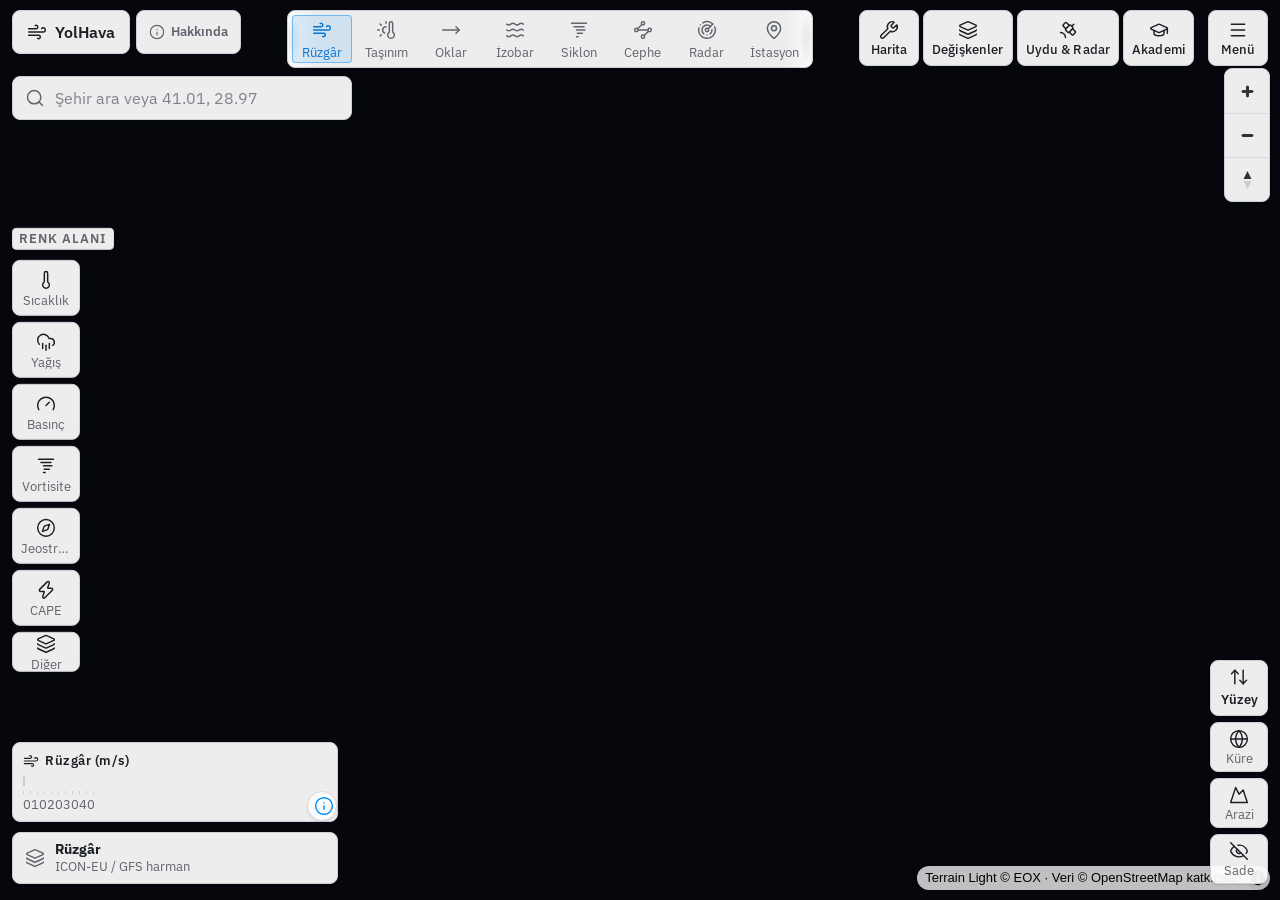
==== commit a90daf65: "YolHava web aynası 2026-10-03 07:57" ====
--- a/index.html
+++ b/index.html
@@ -8,7 +8,7 @@
     <link rel="icon" type="image/svg+xml" href="./favicon.svg" />
     <link rel="manifest" href="./manifest.webmanifest" />
     <title>YolHava — rota üstü hava tahmini ve meteoroloji atölyesi</title>
-    <script type="module" crossorigin src="./assets/index-DNBtPgCz.js"></script>
+    <script type="module" crossorigin src="./assets/index-jItD68Pb.js"></script>
     <link rel="modulepreload" crossorigin href="./assets/vendor-D2Lmj_kQ.js">
     <link rel="modulepreload" crossorigin href="./assets/react-OrrKDe_u.js">
     <link rel="modulepreload" crossorigin href="./assets/maplibre-B_mP0fb-.js">
@@ -17,7 +17,7 @@
     <link rel="modulepreload" crossorigin href="./assets/edu3d-CC2nyQW3.js">
     <link rel="stylesheet" crossorigin href="./assets/vendor-kZZgQk4m.css">
     <link rel="stylesheet" crossorigin href="./assets/maplibre-KizArRWY.css">
-    <link rel="stylesheet" crossorigin href="./assets/index-BoRra-dT.css">
+    <link rel="stylesheet" crossorigin href="./assets/index-PfVinine.css">
   </head>
   <body>
     <div id="root"></div>
--- a/assets/index-PfVinine.css
+++ b/assets/index-PfVinine.css
@@ -0,0 +1 @@
+@font-face{font-family:IBM Plex Sans;font-style:italic;font-weight:400;font-display:swap;src:url(./ibm-plex-sans-400i-greek-BEZwmy7D.woff2) format("woff2");unicode-range:U+0370-0377,U+037A-037F,U+0384-038A,U+038C,U+038E-03A1,U+03A3-03FF}@font-face{font-family:IBM Plex Sans;font-style:italic;font-weight:400;font-display:swap;src:url(./ibm-plex-sans-400i-latin-ext-Du9zzoL2.woff2) format("woff2");unicode-range:U+0100-02BA,U+02BD-02C5,U+02C7-02CC,U+02CE-02D7,U+02DD-02FF,U+0304,U+0308,U+0329,U+1D00-1DBF,U+1E00-1E9F,U+1EF2-1EFF,U+2020,U+20A0-20AB,U+20AD-20C0,U+2113,U+2C60-2C7F,U+A720-A7FF}@font-face{font-family:IBM Plex Sans;font-style:italic;font-weight:400;font-display:swap;src:url(./ibm-plex-sans-400i-latin-CZTNEAuW.woff2) format("woff2");unicode-range:U+0000-00FF,U+0131,U+0152-0153,U+02BB-02BC,U+02C6,U+02DA,U+02DC,U+0304,U+0308,U+0329,U+2000-206F,U+20AC,U+2122,U+2191,U+2193,U+2212,U+2215,U+FEFF,U+FFFD}@font-face{font-family:IBM Plex Sans;font-style:normal;font-weight:400;font-display:swap;src:url(./ibm-plex-sans-400-greek-CmyJS8uq.woff2) format("woff2");unicode-range:U+0370-0377,U+037A-037F,U+0384-038A,U+038C,U+038E-03A1,U+03A3-03FF}@font-face{font-family:IBM Plex Sans;font-style:normal;font-weight:400;font-display:swap;src:url(./ibm-plex-sans-400-latin-ext-CIII54If.woff2) format("woff2");unicode-range:U+0100-02BA,U+02BD-02C5,U+02C7-02CC,U+02CE-02D7,U+02DD-02FF,U+0304,U+0308,U+0329,U+1D00-1DBF,U+1E00-1E9F,U+1EF2-1EFF,U+2020,U+20A0-20AB,U+20AD-20C0,U+2113,U+2C60-2C7F,U+A720-A7FF}@font-face{font-family:IBM Plex Sans;font-style:normal;font-weight:400;font-display:swap;src:url(./ibm-plex-sans-400-latin-IvpUvPa2.woff2) format("woff2");unicode-range:U+0000-00FF,U+0131,U+0152-0153,U+02BB-02BC,U+02C6,U+02DA,U+02DC,U+0304,U+0308,U+0329,U+2000-206F,U+20AC,U+2122,U+2191,U+2193,U+2212,U+2215,U+FEFF,U+FFFD}@font-face{font-family:IBM Plex Sans;font-style:normal;font-weight:500;font-display:swap;src:url(./ibm-plex-sans-400-greek-CmyJS8uq.woff2) format("woff2");unicode-range:U+0370-0377,U+037A-037F,U+0384-038A,U+038C,U+038E-03A1,U+03A3-03FF}@font-face{font-family:IBM Plex Sans;font-style:normal;font-weight:500;font-display:swap;src:url(./ibm-plex-sans-400-latin-ext-CIII54If.woff2) format("woff2");unicode-range:U+0100-02BA,U+02BD-02C5,U+02C7-02CC,U+02CE-02D7,U+02DD-02FF,U+0304,U+0308,U+0329,U+1D00-1DBF,U+1E00-1E9F,U+1EF2-1EFF,U+2020,U+20A0-20AB,U+20AD-20C0,U+2113,U+2C60-2C7F,U+A720-A7FF}@font-face{font-family:IBM Plex Sans;font-style:normal;font-weight:500;font-display:swap;src:url(./ibm-plex-sans-400-latin-IvpUvPa2.woff2) format("woff2");unicode-range:U+0000-00FF,U+0131,U+0152-0153,U+02BB-02BC,U+02C6,U+02DA,U+02DC,U+0304,U+0308,U+0329,U+2000-206F,U+20AC,U+2122,U+2191,U+2193,U+2212,U+2215,U+FEFF,U+FFFD}@font-face{font-family:IBM Plex Sans;font-style:normal;font-weight:600;font-display:swap;src:url(./ibm-plex-sans-400-greek-CmyJS8uq.woff2) format("woff2");unicode-range:U+0370-0377,U+037A-037F,U+0384-038A,U+038C,U+038E-03A1,U+03A3-03FF}@font-face{font-family:IBM Plex Sans;font-style:normal;font-weight:600;font-display:swap;src:url(./ibm-plex-sans-400-latin-ext-CIII54If.woff2) format("woff2");unicode-range:U+0100-02BA,U+02BD-02C5,U+02C7-02CC,U+02CE-02D7,U+02DD-02FF,U+0304,U+0308,U+0329,U+1D00-1DBF,U+1E00-1E9F,U+1EF2-1EFF,U+2020,U+20A0-20AB,U+20AD-20C0,U+2113,U+2C60-2C7F,U+A720-A7FF}@font-face{font-family:IBM Plex Sans;font-style:normal;font-weight:600;font-display:swap;src:url(./ibm-plex-sans-400-latin-IvpUvPa2.woff2) format("woff2");unicode-range:U+0000-00FF,U+0131,U+0152-0153,U+02BB-02BC,U+02C6,U+02DA,U+02DC,U+0304,U+0308,U+0329,U+2000-206F,U+20AC,U+2122,U+2191,U+2193,U+2212,U+2215,U+FEFF,U+FFFD}@font-face{font-family:IBM Plex Sans;font-style:normal;font-weight:700;font-display:swap;src:url(./ibm-plex-sans-400-greek-CmyJS8uq.woff2) format("woff2");unicode-range:U+0370-0377,U+037A-037F,U+0384-038A,U+038C,U+038E-03A1,U+03A3-03FF}@font-face{font-family:IBM Plex Sans;font-style:normal;font-weight:700;font-display:swap;src:url(./ibm-plex-sans-400-latin-ext-CIII54If.woff2) format("woff2");unicode-range:U+0100-02BA,U+02BD-02C5,U+02C7-02CC,U+02CE-02D7,U+02DD-02FF,U+0304,U+0308,U+0329,U+1D00-1DBF,U+1E00-1E9F,U+1EF2-1EFF,U+2020,U+20A0-20AB,U+20AD-20C0,U+2113,U+2C60-2C7F,U+A720-A7FF}@font-face{font-family:IBM Plex Sans;font-style:normal;font-weight:700;font-display:swap;src:url(./ibm-plex-sans-400-latin-IvpUvPa2.woff2) format("woff2");unicode-range:U+0000-00FF,U+0131,U+0152-0153,U+02BB-02BC,U+02C6,U+02DA,U+02DC,U+0304,U+0308,U+0329,U+2000-206F,U+20AC,U+2122,U+2191,U+2193,U+2212,U+2215,U+FEFF,U+FFFD}@font-face{font-family:JetBrains Mono;font-style:normal;font-weight:400;font-display:swap;src:url(./jetbrains-mono-400-greek-D3oMJlXt.woff2) format("woff2");unicode-range:U+0370-0377,U+037A-037F,U+0384-038A,U+038C,U+038E-03A1,U+03A3-03FF}@font-face{font-family:JetBrains Mono;font-style:normal;font-weight:400;font-display:swap;src:url(./jetbrains-mono-400-latin-ext-DIC32ArD.woff2) format("woff2");unicode-range:U+0100-02BA,U+02BD-02C5,U+02C7-02CC,U+02CE-02D7,U+02DD-02FF,U+0304,U+0308,U+0329,U+1D00-1DBF,U+1E00-1E9F,U+1EF2-1EFF,U+2020,U+20A0-20AB,U+20AD-20C0,U+2113,U+2C60-2C7F,U+A720-A7FF}@font-face{font-family:JetBrains Mono;font-style:normal;font-weight:400;font-display:swap;src:url(./jetbrains-mono-400-latin-6fWv1k7M.woff2) format("woff2");unicode-range:U+0000-00FF,U+0131,U+0152-0153,U+02BB-02BC,U+02C6,U+02DA,U+02DC,U+0304,U+0308,U+0329,U+2000-206F,U+20AC,U+2122,U+2191,U+2193,U+2212,U+2215,U+FEFF,U+FFFD}@font-face{font-family:JetBrains Mono;font-style:normal;font-weight:600;font-display:swap;src:url(./jetbrains-mono-400-greek-D3oMJlXt.woff2) format("woff2");unicode-range:U+0370-0377,U+037A-037F,U+0384-038A,U+038C,U+038E-03A1,U+03A3-03FF}@font-face{font-family:JetBrains Mono;font-style:normal;font-weight:600;font-display:swap;src:url(./jetbrains-mono-400-latin-ext-DIC32ArD.woff2) format("woff2");unicode-range:U+0100-02BA,U+02BD-02C5,U+02C7-02CC,U+02CE-02D7,U+02DD-02FF,U+0304,U+0308,U+0329,U+1D00-1DBF,U+1E00-1E9F,U+1EF2-1EFF,U+2020,U+20A0-20AB,U+20AD-20C0,U+2113,U+2C60-2C7F,U+A720-A7FF}@font-face{font-family:JetBrains Mono;font-style:normal;font-weight:600;font-display:swap;src:url(./jetbrains-mono-400-latin-6fWv1k7M.woff2) format("woff2");unicode-range:U+0000-00FF,U+0131,U+0152-0153,U+02BB-02BC,U+02C6,U+02DA,U+02DC,U+0304,U+0308,U+0329,U+2000-206F,U+20AC,U+2122,U+2191,U+2193,U+2212,U+2215,U+FEFF,U+FFFD}@font-face{font-family:STIX Two Text;font-style:italic;font-weight:400;font-display:swap;src:url(./stix-two-text-400i-greek-glgrbyRu.woff2) format("woff2");unicode-range:U+0370-0377,U+037A-037F,U+0384-038A,U+038C,U+038E-03A1,U+03A3-03FF}@font-face{font-family:STIX Two Text;font-style:italic;font-weight:400;font-display:swap;src:url(./stix-two-text-400i-latin-ext--XhV508b.woff2) format("woff2");unicode-range:U+0100-02BA,U+02BD-02C5,U+02C7-02CC,U+02CE-02D7,U+02DD-02FF,U+0304,U+0308,U+0329,U+1D00-1DBF,U+1E00-1E9F,U+1EF2-1EFF,U+2020,U+20A0-20AB,U+20AD-20C0,U+2113,U+2C60-2C7F,U+A720-A7FF}@font-face{font-family:STIX Two Text;font-style:italic;font-weight:400;font-display:swap;src:url(./stix-two-text-400i-latin-BDl6bBME.woff2) format("woff2");unicode-range:U+0000-00FF,U+0131,U+0152-0153,U+02BB-02BC,U+02C6,U+02DA,U+02DC,U+0304,U+0308,U+0329,U+2000-206F,U+20AC,U+2122,U+2191,U+2193,U+2212,U+2215,U+FEFF,U+FFFD}@font-face{font-family:STIX Two Text;font-style:italic;font-weight:600;font-display:swap;src:url(./stix-two-text-400i-greek-glgrbyRu.woff2) format("woff2");unicode-range:U+0370-0377,U+037A-037F,U+0384-038A,U+038C,U+038E-03A1,U+03A3-03FF}@font-face{font-family:STIX Two Text;font-style:italic;font-weight:600;font-display:swap;src:url(./stix-two-text-400i-latin-ext--XhV508b.woff2) format("woff2");unicode-range:U+0100-02BA,U+02BD-02C5,U+02C7-02CC,U+02CE-02D7,U+02DD-02FF,U+0304,U+0308,U+0329,U+1D00-1DBF,U+1E00-1E9F,U+1EF2-1EFF,U+2020,U+20A0-20AB,U+20AD-20C0,U+2113,U+2C60-2C7F,U+A720-A7FF}@font-face{font-family:STIX Two Text;font-style:italic;font-weight:600;font-display:swap;src:url(./stix-two-text-400i-latin-BDl6bBME.woff2) format("woff2");unicode-range:U+0000-00FF,U+0131,U+0152-0153,U+02BB-02BC,U+02C6,U+02DA,U+02DC,U+0304,U+0308,U+0329,U+2000-206F,U+20AC,U+2122,U+2191,U+2193,U+2212,U+2215,U+FEFF,U+FFFD}@font-face{font-family:STIX Two Text;font-style:normal;font-weight:400;font-display:swap;src:url(./stix-two-text-400-greek-DAdwyhkq.woff2) format("woff2");unicode-range:U+0370-0377,U+037A-037F,U+0384-038A,U+038C,U+038E-03A1,U+03A3-03FF}@font-face{font-family:STIX Two Text;font-style:normal;font-weight:400;font-display:swap;src:url(./stix-two-text-400-latin-ext-BUpo8gM0.woff2) format("woff2");unicode-range:U+0100-02BA,U+02BD-02C5,U+02C7-02CC,U+02CE-02D7,U+02DD-02FF,U+0304,U+0308,U+0329,U+1D00-1DBF,U+1E00-1E9F,U+1EF2-1EFF,U+2020,U+20A0-20AB,U+20AD-20C0,U+2113,U+2C60-2C7F,U+A720-A7FF}@font-face{font-family:STIX Two Text;font-style:normal;font-weight:400;font-display:swap;src:url(./stix-two-text-400-latin-BTZaHlTl.woff2) format("woff2");unicode-range:U+0000-00FF,U+0131,U+0152-0153,U+02BB-02BC,U+02C6,U+02DA,U+02DC,U+0304,U+0308,U+0329,U+2000-206F,U+20AC,U+2122,U+2191,U+2193,U+2212,U+2215,U+FEFF,U+FFFD}@font-face{font-family:STIX Two Text;font-style:normal;font-weight:500;font-display:swap;src:url(./stix-two-text-400-greek-DAdwyhkq.woff2) format("woff2");unicode-range:U+0370-0377,U+037A-037F,U+0384-038A,U+038C,U+038E-03A1,U+03A3-03FF}@font-face{font-family:STIX Two Text;font-style:normal;font-weight:500;font-display:swap;src:url(./stix-two-text-400-latin-ext-BUpo8gM0.woff2) format("woff2");unicode-range:U+0100-02BA,U+02BD-02C5,U+02C7-02CC,U+02CE-02D7,U+02DD-02FF,U+0304,U+0308,U+0329,U+1D00-1DBF,U+1E00-1E9F,U+1EF2-1EFF,U+2020,U+20A0-20AB,U+20AD-20C0,U+2113,U+2C60-2C7F,U+A720-A7FF}@font-face{font-family:STIX Two Text;font-style:normal;font-weight:500;font-display:swap;src:url(./stix-two-text-400-latin-BTZaHlTl.woff2) format("woff2");unicode-range:U+0000-00FF,U+0131,U+0152-0153,U+02BB-02BC,U+02C6,U+02DA,U+02DC,U+0304,U+0308,U+0329,U+2000-206F,U+20AC,U+2122,U+2191,U+2193,U+2212,U+2215,U+FEFF,U+FFFD}@font-face{font-family:STIX Two Text;font-style:normal;font-weight:600;font-display:swap;src:url(./stix-two-text-400-greek-DAdwyhkq.woff2) format("woff2");unicode-range:U+0370-0377,U+037A-037F,U+0384-038A,U+038C,U+038E-03A1,U+03A3-03FF}@font-face{font-family:STIX Two Text;font-style:normal;font-weight:600;font-display:swap;src:url(./stix-two-text-400-latin-ext-BUpo8gM0.woff2) format("woff2");unicode-range:U+0100-02BA,U+02BD-02C5,U+02C7-02CC,U+02CE-02D7,U+02DD-02FF,U+0304,U+0308,U+0329,U+1D00-1DBF,U+1E00-1E9F,U+1EF2-1EFF,U+2020,U+20A0-20AB,U+20AD-20C0,U+2113,U+2C60-2C7F,U+A720-A7FF}@font-face{font-family:STIX Two Text;font-style:normal;font-weight:600;font-display:swap;src:url(./stix-two-text-400-latin-BTZaHlTl.woff2) format("woff2");unicode-range:U+0000-00FF,U+0131,U+0152-0153,U+02BB-02BC,U+02C6,U+02DA,U+02DC,U+0304,U+0308,U+0329,U+2000-206F,U+20AC,U+2122,U+2191,U+2193,U+2212,U+2215,U+FEFF,U+FFFD}@font-face{font-family:STIX Two Text;font-style:normal;font-weight:700;font-display:swap;src:url(./stix-two-text-400-greek-DAdwyhkq.woff2) format("woff2");unicode-range:U+0370-0377,U+037A-037F,U+0384-038A,U+038C,U+038E-03A1,U+03A3-03FF}@font-face{font-family:STIX Two Text;font-style:normal;font-weight:700;font-display:swap;src:url(./stix-two-text-400-latin-ext-BUpo8gM0.woff2) format("woff2");unicode-range:U+0100-02BA,U+02BD-02C5,U+02C7-02CC,U+02CE-02D7,U+02DD-02FF,U+0304,U+0308,U+0329,U+1D00-1DBF,U+1E00-1E9F,U+1EF2-1EFF,U+2020,U+20A0-20AB,U+20AD-20C0,U+2113,U+2C60-2C7F,U+A720-A7FF}@font-face{font-family:STIX Two Text;font-style:normal;font-weight:700;font-display:swap;src:url(./stix-two-text-400-latin-BTZaHlTl.woff2) format("woff2");unicode-range:U+0000-00FF,U+0131,U+0152-0153,U+02BB-02BC,U+02C6,U+02DA,U+02DC,U+0304,U+0308,U+0329,U+2000-206F,U+20AC,U+2122,U+2191,U+2193,U+2212,U+2215,U+FEFF,U+FFFD}:root{color-scheme:dark;--bg: #111113;--bg-1: #18191b;--bg-2: #212225;--bg-3: #272a2d;--bg-4: #2e3135;--line: #363a3f;--line-2: #43484e;--line-3: #5a6169;--fg: #edeef0;--fg-2: #b0b4ba;--fg-3: #8b9096;--accent: #0090ff;--accent-fg: #70b8ff;--accent-bg: rgba(0, 144, 255, .14);--accent-line: rgba(0, 144, 255, .55);--on-accent: #ffffff;--warn: #ffc53d;--warn-fg: #ffca16;--warn-bg: rgba(255, 197, 61, .14);--danger: #ff6369;--danger-bg: rgba(255, 99, 105, .14);--ok: #3dd68c;--ok-bg: rgba(61, 214, 140, .14);--float: rgba(24, 25, 27, .92);--float-0: rgba(24, 25, 27, 0);--float-solid: #18191b;--scrim: rgba(17, 17, 19, .62);--font-ui: "IBM Plex Sans", system-ui, -apple-system, "Segoe UI", Roboto, sans-serif;--font-prose: "STIX Two Text", Georgia, "Times New Roman", serif;--font-mono: "JetBrains Mono", ui-monospace, Consolas, "Roboto Mono", monospace;--fs-xs: 13px;--fs-sm: 14px;--fs-md: 16px;--fs-lg: 18px;--fs-xl: 21px;--fs-2xl: 24px;--fs-3xl: 30px;--fs-4xl: 38px;--lh-ui: 1.5;--lh-tight: 1.25;--fs-prose: 18px;--lh-prose: 1.7;--measure: 38rem;--sp-1: 4px;--sp-2: 8px;--sp-3: 12px;--sp-4: 16px;--sp-5: 24px;--sp-6: 32px;--sp-7: 48px;--sp-8: 64px;--r-1: 4px;--r-2: 8px;--r-3: 12px;--r-pill: 999px;--shadow-1: 0 1px 2px rgba(0, 0, 0, .45);--shadow-2: 0 6px 20px rgba(0, 0, 0, .45);--shadow-3: 0 16px 48px rgba(0, 0, 0, .55);--tap: 44px;--tap-lg: 48px;--rail-w: 58px;--dur-1: .11s;--dur-2: .17s;--dur-3: .26s;--ease-out: cubic-bezier(.22, 1, .36, 1);--ease-in: cubic-bezier(.64, 0, .78, 0);--ease-io: cubic-bezier(.65, 0, .35, 1);--t-T: #f0813a;--t-p: #5aaee8;--t-rho: #35c79b;--t-q: #e09ec4;--t-z: #f2b441;--t-v: #9ecbff;--t-f: #d9cc55;--t-g: #c4b5fd;--t-n: #bfc7d0}:root[data-theme=light]{color-scheme:light;--bg: #fcfcfd;--bg-1: #f9f9fb;--bg-2: #f0f0f3;--bg-3: #e8e8ec;--bg-4: #e0e1e6;--line: #d9d9e0;--line-2: #cdced6;--line-3: #b9bbc6;--fg: #1c2024;--fg-2: #60646c;--fg-3: #80838d;--accent: #0090ff;--accent-fg: #0d74ce;--accent-bg: rgba(0, 144, 255, .12);--accent-line: rgba(0, 144, 255, .5);--on-accent: #ffffff;--warn: #ffc53d;--warn-fg: #ab6400;--warn-bg: rgba(255, 197, 61, .22);--danger: #d93d42;--danger-bg: rgba(217, 61, 66, .12);--ok: #1a9e5a;--ok-bg: rgba(26, 158, 90, .12);--float: rgba(252, 252, 253, .94);--float-0: rgba(252, 252, 253, 0);--float-solid: #fcfcfd;--scrim: rgba(28, 32, 36, .4);--shadow-1: 0 1px 2px rgba(20, 24, 30, .12);--shadow-2: 0 6px 20px rgba(20, 24, 30, .16);--shadow-3: 0 16px 48px rgba(20, 24, 30, .2);--t-T: #d55e00;--t-p: #0072b2;--t-rho: #009e73;--t-q: #cc79a7;--t-z: #e69f00;--t-v: #2f6fb8;--t-f: #8a7d00;--t-g: #6d5bd0;--t-n: #5a646e}@media (prefers-color-scheme: light){:root:not([data-theme=dark]):not([data-theme=light]){color-scheme:light;--bg: #fcfcfd;--bg-1: #f9f9fb;--bg-2: #f0f0f3;--bg-3: #e8e8ec;--bg-4: #e0e1e6;--line: #d9d9e0;--line-2: #cdced6;--line-3: #b9bbc6;--fg: #1c2024;--fg-2: #60646c;--fg-3: #80838d;--accent: #0090ff;--accent-fg: #0d74ce;--accent-bg: rgba(0, 144, 255, .12);--accent-line: rgba(0, 144, 255, .5);--on-accent: #ffffff;--warn: #ffc53d;--warn-fg: #ab6400;--warn-bg: rgba(255, 197, 61, .22);--danger: #d93d42;--danger-bg: rgba(217, 61, 66, .12);--ok: #1a9e5a;--ok-bg: rgba(26, 158, 90, .12);--float: rgba(252, 252, 253, .94);--float-0: rgba(252, 252, 253, 0);--float-solid: #fcfcfd;--scrim: rgba(28, 32, 36, .4);--shadow-1: 0 1px 2px rgba(20, 24, 30, .12);--shadow-2: 0 6px 20px rgba(20, 24, 30, .16);--shadow-3: 0 16px 48px rgba(20, 24, 30, .2);--t-T: #d55e00;--t-p: #0072b2;--t-rho: #009e73;--t-q: #cc79a7;--t-z: #e69f00;--t-v: #2f6fb8;--t-f: #8a7d00;--t-g: #6d5bd0;--t-n: #5a646e}}html{-webkit-text-size-adjust:100%}html,body{overscroll-behavior:none}body{font-family:var(--font-ui);font-size:var(--fs-md);line-height:var(--lh-ui);color:var(--fg);background:var(--bg);-webkit-font-smoothing:antialiased}button,input,select,textarea{font:inherit;color:inherit;letter-spacing:inherit}button{cursor:pointer}:focus-visible{outline:2px solid var(--accent);outline-offset:2px}button:focus:not(:focus-visible){outline:none}.num,.tabular{font-variant-numeric:tabular-nums}.ic{width:20px;height:20px;stroke-width:1.75;flex:0 0 auto;display:inline-block;vertical-align:-.2em}.ic.sm{width:16px;height:16px}.ic.lg{width:24px;height:24px}.prose{font-family:var(--font-prose);font-size:var(--fs-prose);line-height:var(--lh-prose);max-width:var(--measure);color:var(--fg)}.prose p{margin:0 0 .85em}.prose h1,.prose h2,.prose h3,.prose h4{font-family:var(--font-ui);line-height:var(--lh-tight);margin:1.6em 0 .5em;letter-spacing:-.01em}.prose h1{font-size:var(--fs-3xl);font-weight:600;margin-top:0}.prose h2{font-size:var(--fs-2xl);font-weight:600}.prose h3{font-size:var(--fs-xl);font-weight:600}.prose h4{font-size:var(--fs-lg);font-weight:600}.prose ul,.prose ol{padding-left:1.4em;margin:0 0 .85em}.prose li{margin:.3em 0}.prose small,.prose .meta{font-family:var(--font-ui);font-size:var(--fs-sm);color:var(--fg-2)}.prose code,.prose kbd{font-family:var(--font-mono);font-size:.88em;background:var(--bg-2);border:1px solid var(--line);border-radius:var(--r-1);padding:.05em .35em}.prose a{color:var(--accent-fg);text-decoration:underline;text-decoration-thickness:1px;text-underline-offset:2px}@media (max-width: 640px){:root{--fs-prose: 17px;--lh-prose: 1.65}}.micro{font-size:var(--fs-xs);font-weight:600;letter-spacing:.08em;text-transform:uppercase;color:var(--fg-3);line-height:1.2}.rule-ticks{height:5px;border-bottom:1px solid var(--line-2);background-image:repeating-linear-gradient(to right,var(--line-2) 0 1px,transparent 1px 6px);background-position:bottom;background-repeat:repeat-x;background-size:100% 3px;opacity:.85}.rule-ticks.accent{border-bottom-color:var(--accent-line);background-image:repeating-linear-gradient(to right,var(--accent-line) 0 1px,transparent 1px 6px)}.readout{font-variant-numeric:tabular-nums;font-feature-settings:"tnum" 1;letter-spacing:-.01em}.readout u{text-decoration:none;font-weight:400;color:var(--fg-3);margin-left:.25em;font-size:.82em}@media (prefers-reduced-motion: reduce){*,*:before,*:after{animation-duration:.01ms!important;transition-duration:.01ms!important}}:root{--bg-space: var(--bg-1);--bg-deep: var(--bg);--glass: var(--float);--glass-solid: var(--float-solid);--stroke: var(--line);--stroke-on: var(--accent-line);--text-hi: var(--fg);--text-mid: var(--fg-2);--text-dim: var(--fg-3);--accent-2: var(--accent-fg);--blur: 0px;--r-sm: var(--r-1);--r-md: var(--r-2);--r-lg: var(--r-3);--shadow: var(--shadow-2);--hit: var(--tap)}*{box-sizing:border-box}html,body,#root{height:100%;margin:0;overflow:hidden}body{background:var(--bg);color:var(--fg);-webkit-tap-highlight-color:transparent}.app-globe{position:fixed;inset:0;background:var(--bg)}.app-globe .map-full.maplibregl-map,.app-globe .map-full{position:absolute!important;inset:0!important;width:100%!important;height:100%!important;background:transparent}.maplibregl-canvas{outline:none}.glass{background:var(--float);border:1px solid var(--line-2);box-shadow:var(--shadow-1)}.x{background:none;border:none;color:var(--fg-2);width:var(--tap);height:var(--tap);border-radius:var(--r-2);display:inline-grid;place-items:center;font-size:var(--fs-lg);line-height:1}.x:hover{background:var(--bg-3);color:var(--fg)}.busybar{position:fixed;top:0;left:0;height:3px;width:0;z-index:9999;background:var(--accent);opacity:0;transition:width .4s ease,opacity .3s}.busybar.on{width:82%;opacity:1;transition:width 8s cubic-bezier(.1,.8,.2,1),opacity .2s}.topbar{position:absolute;top:calc(10px + env(safe-area-inset-top));left:12px;right:12px;z-index:30;display:flex;align-items:flex-start;justify-content:space-between;gap:var(--sp-2);pointer-events:none}.topbar>*{pointer-events:auto}.brand{display:inline-flex;align-items:center;gap:8px;height:var(--tap);padding:0 14px;border-radius:var(--r-2);font-weight:600;font-size:var(--fs-md);letter-spacing:-.01em;white-space:nowrap}.brand small{color:var(--fg-2);font-weight:500;font-size:var(--fs-xs)}.topbtns{display:flex;gap:14px;flex-wrap:nowrap;align-items:flex-start}.tb-group{display:flex;gap:4px;flex-wrap:nowrap}.menu-btn{display:inline-flex;flex-direction:column;align-items:center;justify-content:center;gap:3px;min-width:var(--tap);height:var(--tap);padding:0 8px;border-radius:var(--r-2);background:var(--float);border:1px solid var(--line-2);color:var(--fg);box-shadow:var(--shadow-1);font-size:var(--fs-md);line-height:1;transition:background var(--dur-2) var(--ease-out),border-color var(--dur-2) var(--ease-out),color var(--dur-2) var(--ease-out)}.menu-btn:hover{background:var(--bg-3)}.menu-btn:active{transform:translateY(1px);transition-duration:var(--dur-1)}.menu-btn.on{border-color:var(--accent);background:var(--accent-bg);color:var(--accent-fg)}.menu-btn .tb-lb{font-size:var(--fs-xs);font-weight:500;letter-spacing:.01em;display:none}@media (min-width: 980px){.menu-btn{height:56px;min-width:60px;padding:0 8px}.menu-btn .tb-lb{display:block;font-size:var(--fs-xs)}}.togstrip{display:flex;gap:4px;padding:4px;border-radius:var(--r-2);overflow-x:auto;scrollbar-width:none;flex:0 1 auto;min-width:0;border:1px solid var(--line-2);box-shadow:var(--shadow-1);background:linear-gradient(to right,var(--float),var(--float-0)) left center / 28px 100% no-repeat local,linear-gradient(to left,var(--float),var(--float-0)) right center / 28px 100% no-repeat local,radial-gradient(farthest-side at 0 50%,#00000073,#0000) left center / 12px 100% no-repeat scroll,radial-gradient(farthest-side at 100% 50%,#00000073,#0000) right center / 12px 100% no-repeat scroll,var(--float)}.togstrip::-webkit-scrollbar{display:none}.tog{flex:0 0 auto;display:inline-flex;flex-direction:column;align-items:center;justify-content:center;gap:3px;min-width:60px;height:48px;padding:0 8px;border-radius:var(--r-1);background:none;border:1px solid transparent;color:var(--fg-2)}.tog:hover{background:var(--bg-3);color:var(--fg)}.tog small{font-size:var(--fs-xs);line-height:1}.tog.on{background:var(--accent-bg);color:var(--accent-fg);border-color:var(--accent-line)}.rail-cap{font-size:var(--fs-xs);color:var(--fg-2);text-align:center;letter-spacing:.08em;text-transform:uppercase;line-height:1.1;margin-bottom:4px;font-weight:600;background:var(--float);border:1px solid var(--line);border-radius:var(--r-1);padding:3px 6px;align-self:center}.ovrail{position:absolute;left:12px;top:50%;transform:translateY(-50%);z-index:25;display:flex;flex-direction:column;gap:6px}.ovbtn{position:relative;width:68px;height:56px;display:flex;flex-direction:column;align-items:center;justify-content:center;gap:4px;border-radius:var(--r-2);background:var(--float);border:1px solid var(--line-2);color:var(--fg);box-shadow:var(--shadow-1);transition:background .12s,border-color .12s}.ovbtn:hover{background:var(--bg-3)}.ovbtn.on{border-color:var(--accent);background:var(--accent-bg);color:var(--accent-fg)}.ovbtn-ic{line-height:1;display:inline-flex}.ovbtn-lb{font-size:var(--fs-xs);color:var(--fg-2);line-height:1}.ovbtn.on .ovbtn-lb{color:var(--accent-fg)}.ovbtn.more{height:40px}.ovmore{position:absolute;left:76px;top:0;display:flex;flex-direction:column;gap:6px}.ovbtn.wide{width:168px;height:48px;flex-direction:row;gap:10px;justify-content:flex-start;padding:0 12px}.rightrail{position:absolute;right:12px;bottom:calc(16px + env(safe-area-inset-bottom));z-index:25;display:flex;flex-direction:column;align-items:stretch;gap:6px;width:var(--rail-w)}.altpill{background:var(--float);border:1px solid var(--line-2);color:var(--fg);border-radius:var(--r-2);padding:6px 4px;display:flex;flex-direction:column;align-items:center;gap:3px;font-size:var(--fs-xs);font-weight:600;width:100%;min-height:54px;justify-content:center;box-shadow:var(--shadow-1);transition:background var(--dur-2) var(--ease-out),border-color var(--dur-2) var(--ease-out)}.altpill:hover{background:var(--bg-3)}.alt-ic{display:inline-flex}.altrail{position:absolute;right:0;bottom:0;z-index:26;display:flex;flex-direction:column;gap:2px;background:var(--float-solid);border:1px solid var(--line-2);border-radius:var(--r-2);padding:6px;box-shadow:var(--shadow-2)}.altstop{background:none;border:1px solid transparent;color:var(--fg-2);border-radius:var(--r-1);padding:6px 12px;min-height:44px;display:flex;flex-direction:column;align-items:flex-end;justify-content:center;line-height:1.15;min-width:96px}.altstop:hover{background:var(--bg-3)}.altstop b{font-size:var(--fs-sm);color:var(--fg)}.altstop small{font-size:var(--fs-xs);color:var(--fg-3)}.altstop.on{border-color:var(--accent-line);background:var(--accent-bg);color:var(--accent-fg)}.altstop.on b,.altstop.on small{color:var(--accent-fg)}.scrubber{position:absolute;left:50%;transform:translate(-50%);bottom:calc(16px + env(safe-area-inset-bottom));z-index:24;width:min(640px,calc(100vw - 180px));display:flex;align-items:center;gap:8px;background:var(--float);border:1px solid var(--line-2);border-radius:var(--r-pill);padding:6px 10px 6px 6px;box-shadow:var(--shadow-1)}.scrub-play{background:var(--accent);border:none;color:var(--on-accent);width:40px;height:40px;border-radius:50%;flex:0 0 auto;display:inline-grid;place-items:center}.scrub-step{background:none;border:none;color:var(--fg-2);width:var(--tap);height:40px;border-radius:var(--r-2);display:inline-grid;place-items:center;flex:0 0 auto}.scrub-step:hover,.scrub-now:hover{background:var(--bg-3);color:var(--fg)}.scrubber input[type=range]{flex:1;accent-color:var(--accent);height:40px;margin:0;min-width:60px}.scrub-time{font-size:var(--fs-sm);font-weight:600;min-width:92px;text-align:right;display:flex;flex-direction:column;line-height:1.15;font-variant-numeric:tabular-nums}.scrub-time em{font-style:normal;font-size:var(--fs-xs);color:var(--fg-2);font-weight:500}.scrub-time em.now{color:var(--accent-fg)}.scrub-now{background:none;border:none;color:var(--accent-fg);width:var(--tap);height:40px;border-radius:var(--r-2);display:inline-grid;place-items:center;flex:0 0 auto}.databadge{position:absolute;left:12px;bottom:calc(16px + env(safe-area-inset-bottom));z-index:24}.badge-main{display:flex;align-items:center;gap:10px;background:var(--float);border:1px solid var(--line-2);border-radius:var(--r-2);padding:8px 12px;color:var(--fg);width:326px;max-width:calc(100vw - 24px);min-height:var(--tap);box-shadow:var(--shadow-1);transition:background var(--dur-2) var(--ease-out)}.badge-emoji{display:inline-flex;color:var(--fg-2)}.badge-txt{display:flex;flex-direction:column;line-height:1.25;text-align:left;overflow:hidden}.badge-txt b{font-size:var(--fs-sm)}.badge-txt small{font-size:var(--fs-xs);color:var(--fg-2);white-space:nowrap;overflow:hidden;text-overflow:ellipsis}.badge-legend{margin-top:6px;width:300px;max-width:calc(100vw - 24px);background:var(--float-solid);border:1px solid var(--line-2);border-radius:var(--r-2);padding:12px;box-shadow:var(--shadow-2)}.bl-title{font-size:var(--fs-sm);font-weight:600;margin-bottom:6px}.dim{color:var(--fg-3)}.bl-bar{height:10px;border-radius:5px}.bl-scale{display:flex;justify-content:space-between;font-size:var(--fs-xs);color:var(--fg-2);margin-top:4px}.bl-sci{margin-top:8px;font-size:var(--fs-sm);line-height:1.5;color:var(--fg-2);max-height:180px;overflow-y:auto}.badge-src,.badge-flag{font-style:normal}.badge-src.ok{color:var(--ok)}.badge-src.warn,.badge-flag{color:var(--warn-fg)}.bl-meta{margin-top:10px;padding-top:8px;border-top:1px solid var(--line);display:flex;flex-direction:column;gap:4px;font-size:var(--fs-xs);line-height:1.4;color:var(--fg-2)}.bl-meta b{color:var(--fg)}.bl-meta .warn{color:var(--warn-fg)}.legendwrap{position:absolute;left:12px;bottom:calc(78px + env(safe-area-inset-bottom));z-index:24;display:flex;align-items:stretch;gap:0;width:326px;max-width:calc(100vw - 24px);background:var(--float);border:1px solid var(--line-2);border-radius:var(--r-2);box-shadow:var(--shadow-1)}.legendbar{flex:1;min-width:0;border:none;border-radius:var(--r-2) 0 0 var(--r-2);padding:8px 10px 7px;display:flex;flex-direction:column;gap:5px;color:var(--fg);text-align:left;min-height:var(--tap);background:none;box-shadow:none}.legendbar.glass{background:none}.lg-title{font-size:var(--fs-xs);font-weight:600;display:inline-flex;align-items:center;gap:6px;letter-spacing:.04em}.lg-bar{display:block;height:10px;border-radius:5px 5px 0 0;border:1px solid rgba(127,127,127,.3);border-bottom:none}.lg-ticks{display:flex;justify-content:space-between;font-size:var(--fs-xs);color:var(--fg-2);font-variant-numeric:tabular-nums;padding-top:4px;background-image:repeating-linear-gradient(to right,var(--line-2) 0 1px,transparent 1px 7px);background-repeat:repeat-x;background-position:top;background-size:100% 3px}.lg-ticks em{font-style:normal;white-space:nowrap}.lg-info{width:var(--tap);border-radius:0 var(--r-2) var(--r-2) 0;border:none;border-left:1px solid var(--line);background:none;color:var(--accent-fg);font-size:var(--fs-lg);display:inline-grid;place-items:center;transition:background var(--dur-2) var(--ease-out)}.lg-info:hover{background:var(--bg-3)}.lg-info.pulse{animation:lgpulse 1.6s ease-in-out 3}@keyframes lgpulse{0%,to{box-shadow:0 0 0 0 var(--accent-line)}50%{box-shadow:0 0 0 6px transparent}}.projtoggle{display:flex;flex-direction:column;gap:6px}.pt-btn{background:var(--float);border:1px solid var(--line-2);color:var(--fg);width:100%;min-height:50px;border-radius:var(--r-2);display:flex;flex-direction:column;align-items:center;justify-content:center;gap:3px;box-shadow:var(--shadow-1);transition:background var(--dur-2) var(--ease-out),border-color var(--dur-2) var(--ease-out),color var(--dur-2) var(--ease-out)}.pt-lb{font-size:var(--fs-xs);line-height:1;color:var(--fg-2)}.pt-btn:hover{background:var(--bg-3)}.pt-btn:active{transform:translateY(1px);transition-duration:var(--dur-1)}.pt-btn.on{border-color:var(--accent);background:var(--accent-bg);color:var(--accent-fg)}.pt-btn.on .pt-lb{color:var(--accent-fg)}.searchbox{position:absolute;top:calc(100% + 8px);left:0;z-index:28;width:min(340px,calc(100vw - 24px))}.sb-field{display:flex;align-items:center;gap:8px;background:var(--float);border:1px solid var(--line-2);border-radius:var(--r-2);padding:0 8px 0 12px;min-height:var(--tap);box-shadow:var(--shadow-1)}.sb-field:focus-within{border-color:var(--accent)}.sb-icon{display:inline-flex;color:var(--fg-2);flex:0 0 auto}.sb-field input{flex:1;min-width:0;background:none;border:none;outline:none;color:var(--fg);font-size:var(--fs-md)}.sb-field input::placeholder{color:var(--fg-3)}.sb-clear{background:none;border:none;color:var(--fg-2);width:36px;height:36px;border-radius:var(--r-1);display:inline-grid;place-items:center}.sb-list{margin-top:6px;background:var(--float-solid);border:1px solid var(--line-2);border-radius:var(--r-2);overflow:hidden;max-height:min(46vh,360px);overflow-y:auto;box-shadow:var(--shadow-2)}.sb-item{display:flex;align-items:center;gap:10px;width:100%;background:none;border:none;border-bottom:1px solid var(--line);color:var(--fg);padding:10px 12px;min-height:var(--tap);text-align:left}.sb-item:last-child{border-bottom:none}.sb-item.on,.sb-item:hover{background:var(--bg-3)}.sb-flag{font-size:var(--fs-lg);flex:0 0 auto}.sb-txt{display:flex;flex-direction:column;line-height:1.25;overflow:hidden}.sb-txt b{font-size:var(--fs-sm)}.sb-txt small{font-size:var(--fs-xs);color:var(--fg-2);white-space:nowrap;overflow:hidden;text-overflow:ellipsis}.sb-empty{padding:10px 12px;font-size:var(--fs-sm);color:var(--fg-2)}.menupanel{position:absolute;top:calc(62px + env(safe-area-inset-top));right:12px;z-index:40;width:min(400px,calc(100vw - 24px));max-height:calc(100dvh - 150px);overflow-y:auto;background:var(--float-solid);border:1px solid var(--line-2);border-radius:var(--r-3);box-shadow:var(--shadow-2)}.mp-head{display:flex;align-items:center;justify-content:space-between;gap:8px;padding:8px 8px 8px 12px;border-bottom:1px solid var(--line);position:sticky;top:0;background:var(--float-solid);z-index:1}.mp-head b{font-size:var(--fs-md)}.mp-tabs{display:flex;gap:4px;flex-wrap:wrap}.mp-tab{background:none;border:1px solid transparent;color:var(--fg-2);border-radius:var(--r-1);padding:0 12px;min-height:40px;font-size:var(--fs-sm);font-weight:500}.mp-tab:hover{background:var(--bg-3)}.mp-tab.on{border-color:var(--accent-line);background:var(--accent-bg);color:var(--accent-fg)}.mp-body{padding:14px 16px 18px}.mp-lbl{font-size:var(--fs-xs);text-transform:uppercase;letter-spacing:.06em;color:var(--fg-2);font-weight:600;margin:16px 0 8px}.mp-lbl:first-child{margin-top:0}.mp-body input[type=range]{width:100%;accent-color:var(--accent);height:36px}.mp-note{font-size:var(--fs-sm);line-height:1.55;color:var(--fg-2)}.mp-note b{color:var(--fg)}.swatches{display:flex;gap:6px;flex-wrap:wrap}.swatch{flex:1 0 72px;background:var(--bg-2);border:1px solid var(--line);border-radius:var(--r-2);padding:10px 4px;min-height:64px;display:flex;flex-direction:column;align-items:center;justify-content:center;gap:6px;color:var(--fg)}.swatch:hover{background:var(--bg-3)}.swatch small{font-size:var(--fs-xs);color:var(--fg-2)}.swatch.on{border-color:var(--accent);background:var(--accent-bg);color:var(--accent-fg)}.chk{display:flex;align-items:center;gap:10px;font-size:var(--fs-sm);padding:8px 0;min-height:var(--tap);color:var(--fg-2)}.chk input{width:20px;height:20px;accent-color:var(--accent)}.mp-body select{width:100%;background:var(--bg-2);color:var(--fg);border:1px solid var(--line-2);border-radius:var(--r-2);padding:10px;min-height:var(--tap);font-size:var(--fs-sm)}.disc{margin-top:12px;background:none;border:none;color:var(--accent-fg);font-size:var(--fs-sm);padding:8px 0}.mp-adv{border-left:2px solid var(--line);padding-left:12px;margin-top:4px}.slider-row{display:grid;grid-template-columns:90px 1fr 44px;align-items:center;gap:8px;font-size:var(--fs-sm);margin-bottom:4px;color:var(--fg-2)}.slider-row b{text-align:right;color:var(--fg);font-variant-numeric:tabular-nums}.learn .concepts{display:flex;flex-direction:column;gap:6px;margin:10px 0}.concept{display:flex;align-items:center;gap:10px;background:var(--bg-2);border:1px solid var(--line);border-radius:var(--r-2);padding:10px 12px;min-height:var(--tap);color:var(--fg);text-align:left;font-size:var(--fs-sm)}.concept:hover{background:var(--bg-3)}.concept.on{border-color:var(--accent-line);background:var(--accent-bg)}.c-ic{display:inline-flex;color:var(--fg-2)}.scan{margin:10px 0}.scan-bar{height:6px;background:var(--bg-3);border-radius:3px;overflow:hidden}.scan-fill{height:100%;background:var(--accent);transition:width .3s}.scan-txt{font-size:var(--fs-sm);color:var(--fg-2);margin-top:6px}.learn-none{font-size:var(--fs-sm);color:var(--fg-2);background:var(--warn-bg);border:1px solid var(--line);border-radius:var(--r-2);padding:10px}.learn-result{margin-top:10px;background:var(--bg-2);border:1px solid var(--accent-line);border-radius:var(--r-2);padding:12px}.lr-title{font-size:var(--fs-md);font-weight:600;margin-bottom:4px;display:flex;align-items:center;gap:8px}.lr-loc{font-size:var(--fs-xs);color:var(--fg-2);margin-bottom:8px}.lr-exp{font-size:var(--fs-sm);line-height:1.6;color:var(--fg)}.lr-intro{font-size:var(--fs-sm);line-height:1.55;color:var(--fg-2);margin-bottom:8px}.help .mp-note{margin-bottom:12px}.acad-open-btn{display:flex;flex-direction:column;align-items:flex-start;gap:3px;width:100%;margin-bottom:8px;background:var(--bg-2);border:1px solid var(--line-2);color:var(--fg);border-radius:var(--r-2);padding:12px 14px;min-height:56px;font-weight:600;font-size:var(--fs-md);text-align:left}.acad-open-btn:hover{background:var(--bg-3);border-color:var(--line-3)}.acad-open-btn small{font-weight:400;font-size:var(--fs-xs);color:var(--fg-2);line-height:1.35}.guide-grid{display:grid;grid-template-columns:repeat(auto-fill,minmax(84px,1fr));gap:6px}.guide-btn{display:flex;flex-direction:column;align-items:center;gap:6px;background:var(--bg-2);border:1px solid var(--line);border-radius:var(--r-2);padding:10px 4px;min-height:64px;color:var(--fg)}.guide-btn:hover{background:var(--bg-3)}.guide-btn small{font-size:var(--fs-xs);color:var(--fg-2)}.teach-chk span{display:flex;flex-direction:column}.teach-chk small{font-size:var(--fs-xs);color:var(--fg-3)}.probe{position:absolute;right:12px;top:calc(62px + env(safe-area-inset-top));z-index:35;width:min(380px,calc(100vw - 24px));max-height:calc(100dvh - 150px);overflow-y:auto;background:var(--float-solid);border:1px solid var(--line-2);border-radius:var(--r-3);padding:12px 16px 16px;box-shadow:var(--shadow-2)}.probe-head{display:flex;align-items:center;justify-content:space-between;gap:8px;margin-bottom:8px}.probe-head b{display:inline-flex;align-items:center;gap:8px;font-size:var(--fs-md)}.probe-meta{font-size:var(--fs-xs);color:var(--fg-2);flex:1;font-variant-numeric:tabular-nums}.probe-now{display:flex;gap:12px;flex-wrap:wrap;font-size:var(--fs-md);font-weight:600;padding:8px 0;font-variant-numeric:tabular-nums}.probe-now span{display:inline-flex;align-items:center;gap:6px}.probe-sec-t{font-size:var(--fs-xs);color:var(--fg-2);text-transform:uppercase;letter-spacing:.05em;margin:12px 0 6px;font-weight:600}.probe-svg{width:100%;height:72px;background:var(--bg-2);border-radius:var(--r-2)}.probe-svg-x{display:flex;justify-content:space-between;font-size:var(--fs-xs);color:var(--fg-2);margin-top:3px}.sounding{border:1px solid var(--line);border-radius:var(--r-2);overflow:hidden}.snd-row{display:grid;grid-template-columns:1fr 1fr .7fr 1.1fr .7fr;font-size:var(--fs-sm);padding:7px 10px;border-bottom:1px solid var(--line);font-variant-numeric:tabular-nums}.snd-row:last-child{border-bottom:none}.snd-head{background:var(--bg-2);color:var(--fg-2);font-weight:600}.snd-arrow{display:inline-block}.snd-note{font-size:var(--fs-sm);line-height:1.5;color:var(--fg-2);margin:0 0 8px}.probe-days{display:flex;gap:4px;overflow-x:auto;padding-bottom:4px}.pd-col{flex:1 0 52px;display:flex;flex-direction:column;align-items:center;gap:3px;padding:8px 2px;border-radius:var(--r-2);background:var(--bg-2)}.pd-day{font-size:var(--fs-xs);color:var(--fg-2)}.pd-ico{display:inline-flex;color:var(--fg)}.pd-t{font-size:var(--fs-xs);font-variant-numeric:tabular-nums}.pd-t b{color:var(--fg)}.pd-p{font-size:var(--fs-xs);color:var(--t-p)}.pd-w{font-size:var(--fs-xs);color:var(--fg-2);white-space:nowrap}.probe-caveat{margin:10px 0 0;font-size:var(--fs-xs);line-height:1.45;color:var(--fg-2)}.probe-caveat b{color:var(--fg)}.maplibregl-popup-content{background:var(--float-solid);color:var(--fg);border-radius:var(--r-2);font-family:var(--font-ui);font-size:var(--fs-sm);line-height:1.5;border:1px solid var(--line-2)}.maplibregl-popup-tip{border-top-color:var(--float-solid)!important}.maplibregl-ctrl-attrib{font-size:var(--fs-xs);opacity:.75}.maplibregl-ctrl-attrib a{color:var(--fg-2)}.maplibregl-ctrl-top-right{top:58px}.maplibregl-ctrl-group{background:var(--float)!important;border:1px solid var(--line-2)!important;border-radius:var(--r-2)!important;box-shadow:var(--shadow-1)!important;overflow:hidden}.maplibregl-ctrl-group button+button{border-top:1px solid var(--line)!important}.maplibregl-ctrl-group button{width:var(--tap)!important;height:var(--tap)!important;background:none!important;transition:background var(--dur-2) var(--ease-out)}.maplibregl-ctrl-group button:hover{background:var(--bg-3)!important}.maplibregl-ctrl-group button .maplibregl-ctrl-icon{filter:var(--ctrl-icon-filter, invert(.86))}:root[data-theme=light] .maplibregl-ctrl-group button .maplibregl-ctrl-icon{--ctrl-icon-filter: none}@media (prefers-color-scheme: light){:root:not([data-theme=dark]) .maplibregl-ctrl-group button .maplibregl-ctrl-icon{--ctrl-icon-filter: none}}@media (pointer: coarse){.maplibregl-ctrl-zoom-in,.maplibregl-ctrl-zoom-out{display:none!important}}.toast{position:absolute;left:50%;transform:translate(-50%);top:calc(64px + env(safe-area-inset-top));z-index:60;background:var(--float-solid);border:1px solid var(--warn);color:var(--fg);border-radius:var(--r-2);padding:10px 16px;font-size:var(--fs-sm);font-weight:500;box-shadow:var(--shadow-2);max-width:min(620px,calc(100vw - 24px));line-height:1.45}.toast.info{border-color:var(--line-2);font-weight:400;text-align:left}.toast.tapable{cursor:pointer}.toast-cta{display:block;margin-top:4px;font-style:normal;color:var(--accent-fg);font-size:var(--fs-xs);font-weight:600}.radar-note{position:absolute;left:50%;transform:translate(-50%);bottom:calc(70px + env(safe-area-inset-bottom));z-index:22;background:var(--float);border:1px solid var(--line-2);border-radius:var(--r-2);padding:8px 14px;font-size:var(--fs-sm);color:var(--fg-2);max-width:90vw}.coach{position:fixed;inset:0;z-index:200;background:var(--scrim);display:flex;align-items:center;justify-content:center;padding:20px}.coach-card{max-width:420px;background:var(--float-solid);border:1px solid var(--line-2);border-radius:var(--r-3);padding:22px;box-shadow:var(--shadow-3)}.coach-card b{font-size:var(--fs-lg);display:block;margin-bottom:12px}.coach-card ul{margin:0 0 16px;padding-left:4px;list-style:none}.coach-card li{font-size:var(--fs-sm);line-height:1.6;color:var(--fg-2);margin-bottom:8px}.coach-card li b{display:inline;font-size:var(--fs-sm);color:var(--fg)}.coach-card button{width:100%;background:var(--accent);border:none;color:var(--on-accent);font-weight:600;border-radius:var(--r-2);padding:12px;min-height:var(--tap);font-size:var(--fs-md)}.emptyhint{position:absolute;left:50%;top:50%;transform:translate(-50%,-50%);z-index:20;width:min(360px,calc(100vw - 32px));padding:16px 18px;border-radius:var(--r-3);text-align:center}.emptyhint b{display:block;font-size:var(--fs-md);margin-bottom:6px}.emptyhint p{margin:0 0 12px;font-size:var(--fs-sm);color:var(--fg-2);line-height:1.5}.emptyhint button{background:var(--accent);border:none;color:var(--on-accent);border-radius:var(--r-2);padding:0 16px;min-height:var(--tap);font-weight:600;font-size:var(--fs-sm);display:inline-flex;align-items:center;gap:8px}.hud{position:absolute;left:50%;bottom:calc(14px + env(safe-area-inset-bottom));transform:translate(-50%);z-index:24;display:flex;gap:14px;align-items:center;padding:8px 14px;border-radius:var(--r-pill);font-size:var(--fs-sm);font-variant-numeric:tabular-nums;background:var(--float-solid);border:1px solid var(--line-2);box-shadow:var(--shadow-1);pointer-events:none;white-space:nowrap}.hud-coord{color:var(--fg-2);font-weight:500}.hud-wind{color:var(--fg);font-weight:600;display:inline-flex;align-items:center;gap:5px}.hud-arrow{display:inline-block;color:var(--accent-fg);font-style:normal}.hud-scalar em{color:var(--fg-3);font-style:normal;margin-right:4px}.hud-scalar b{color:var(--fg)}.ctxmenu{position:fixed;z-index:90;min-width:230px;padding:6px;border-radius:var(--r-2);background:var(--float-solid);border:1px solid var(--line-2);box-shadow:var(--shadow-2)}.ctx-coord{font-size:var(--fs-xs);color:var(--fg-2);padding:6px 10px 8px;border-bottom:1px solid var(--line);margin-bottom:4px;font-variant-numeric:tabular-nums}.ctx-item{display:flex;align-items:center;gap:10px;width:100%;background:none;border:none;color:var(--fg);text-align:left;padding:0 10px;min-height:var(--tap);border-radius:var(--r-1);font-size:var(--fs-sm)}.ctx-item:hover{background:var(--bg-3)}.ctx-ic{width:20px;display:inline-flex;justify-content:center;color:var(--fg-2)}.lang-sel{width:100%;background:var(--bg-2);color:var(--fg);border:1px solid var(--line-2);border-radius:var(--r-2);padding:10px;min-height:var(--tap);font-size:var(--fs-sm)}.unit-row{display:flex;gap:6px;margin-bottom:6px}.unit{flex:1;background:var(--bg-2);border:1px solid var(--line);color:var(--fg-2);border-radius:var(--r-2);min-height:var(--tap);font-size:var(--fs-sm);font-weight:600}.unit:hover{background:var(--bg-3)}.unit.on{border-color:var(--accent-line);background:var(--accent-bg);color:var(--accent-fg)}.mp-note.dim{color:var(--fg-3);font-size:var(--fs-xs)}.keytbl{display:grid;grid-template-columns:auto 1fr;gap:6px 12px;font-size:var(--fs-sm);color:var(--fg-2)}.keyrow{display:contents}.keytbl kbd{font-family:var(--font-mono);font-size:var(--fs-xs);background:var(--bg-2);border:1px solid var(--line-2);border-radius:var(--r-1);padding:2px 6px;color:var(--fg);white-space:nowrap}.acad{position:fixed;inset:0;z-index:100;background:var(--bg);display:flex;flex-direction:column;color:var(--fg)}.acad-top{display:flex;align-items:center;gap:12px;padding:10px 16px;padding-top:calc(10px + env(safe-area-inset-top));border-bottom:1px solid var(--line);min-height:60px}.acad-title{font-weight:600;font-size:var(--fs-lg);display:inline-flex;align-items:center;gap:10px}.acad-title small{color:var(--fg-2);font-weight:500;font-size:var(--fs-xs);margin-left:4px}.acad-x{margin-left:auto}.acad-navtoggle{display:none;background:var(--bg-2);border:1px solid var(--line-2);color:var(--fg);border-radius:var(--r-2);padding:0 12px;min-height:var(--tap);font-size:var(--fs-sm);align-items:center;gap:8px}.acad-wrap{flex:1;display:flex;min-height:0}.acad-tabs{display:flex;gap:4px;padding:8px 16px;border-bottom:1px solid var(--line);overflow-x:auto;scrollbar-width:none}.acad-tab{display:inline-flex;align-items:center;gap:10px;background:none;border:1px solid transparent;color:var(--fg-2);border-radius:var(--r-2);padding:0 14px;min-height:48px;text-align:left;white-space:nowrap}.acad-tab:hover{background:var(--bg-2)}.acad-tab.on{border-color:var(--accent-line);background:var(--accent-bg);color:var(--accent-fg)}.at-ic{display:inline-flex}.at-tx{display:flex;flex-direction:column;line-height:1.2}.at-tx b{font-size:var(--fs-sm);font-weight:600}.at-tx small{font-size:var(--fs-xs);color:var(--fg-3)}.acad-tab.on .at-tx small{color:var(--accent-fg);opacity:.85}.acad-pane{flex:1;min-height:0;overflow:auto}.acad-loading{padding:40px;color:var(--fg-2)}.acad-nav{width:300px;flex:0 0 300px;overflow-y:auto;padding:12px;border-right:1px solid var(--line);background:var(--bg-1)}.acad-chapter{margin-bottom:16px}.acad-ch-title{font-size:var(--fs-xs);letter-spacing:.06em;text-transform:uppercase;color:var(--fg-2);font-weight:600;padding:6px 8px}.acad-lesson{display:flex;align-items:center;gap:10px;width:100%;background:none;border:1px solid transparent;color:var(--fg-2);text-align:left;padding:8px 10px;min-height:48px;border-radius:var(--r-2);margin-top:2px}.acad-lesson:hover{background:var(--bg-2);color:var(--fg)}.acad-lesson.on{background:var(--accent-bg);border-color:var(--accent-line);color:var(--fg)}.al-ic{display:none}.al-tx{display:flex;flex-direction:column;line-height:1.3;min-width:0}.al-tx b{font-size:var(--fs-sm);font-weight:600}.al-tx small{font-size:var(--fs-xs);color:var(--fg-3)}.al-badge{margin-left:auto;color:var(--accent-fg);display:inline-flex}.acad-main{flex:1;overflow-y:auto;padding:24px clamp(16px,5vw,64px) 80px;width:100%}.acad-main>*{max-width:46rem;margin-left:auto;margin-right:auto}.acad-lesson-head h2{font-size:clamp(24px,3.2vw,32px);margin:0 0 6px;line-height:1.2;letter-spacing:-.01em}.acad-short{color:var(--fg-2);font-size:var(--fs-lg);margin:0 0 18px;font-family:var(--font-prose)}.acad-eqs{display:flex;flex-direction:column;gap:10px;margin-bottom:18px}.acad-eq{background:var(--bg-1);border:1px solid var(--line);border-left:3px solid var(--accent);border-radius:var(--r-2);padding:18px 20px;overflow-x:auto}.acad-terms{display:grid;grid-template-columns:repeat(auto-fill,minmax(200px,1fr));gap:8px;margin-bottom:20px}.acad-term{background:var(--bg-1);border:1px solid var(--line);border-radius:var(--r-2);padding:10px 12px;display:flex;gap:10px;align-items:baseline}.acad-term b{color:var(--accent-fg);font-size:var(--fs-lg);font-family:var(--font-prose);min-width:28px}.acad-term span{font-size:var(--fs-sm);color:var(--fg-2);line-height:1.4}.acad-sec-t{font-size:var(--fs-xs);letter-spacing:.06em;text-transform:uppercase;color:var(--fg-2);font-weight:600;margin:6px 0 10px}.acad-widget{margin:8px 0 24px}.acad-body p{font-family:var(--font-prose);font-size:var(--fs-prose);line-height:var(--lh-prose);color:var(--fg);margin:0 0 14px}.acad-whatif{margin-bottom:20px;background:var(--bg-1);border:1px solid var(--line);border-left:3px solid var(--t-v);border-radius:var(--r-2);padding:14px 16px}.acad-whatif ul{margin:0;padding-left:20px}.acad-whatif li{font-family:var(--font-prose);font-size:var(--fs-md);line-height:1.65;color:var(--fg);margin-bottom:6px}.acad-actions{display:flex;gap:10px;flex-wrap:wrap;margin-bottom:12px}.acad-btn{display:inline-flex;align-items:center;gap:8px;background:var(--bg-2);border:1px solid var(--line-2);color:var(--fg);border-radius:var(--r-2);padding:0 16px;min-height:var(--tap);font-weight:500;font-size:var(--fs-sm)}.acad-btn:hover{background:var(--bg-3)}.acad-btn.primary{background:var(--accent);border-color:var(--accent);color:var(--on-accent)}.acad-btn:disabled{opacity:.55;cursor:default}.acad-msg{font-size:var(--fs-sm);color:var(--warn-fg);margin-bottom:8px}.acad-howto{font-size:var(--fs-sm);color:var(--fg-2);background:var(--bg-1);border-radius:var(--r-2);padding:12px 14px;line-height:1.5}.acad-howto b{color:var(--fg)}.acad-pager{display:flex;align-items:center;justify-content:space-between;margin-top:24px;padding-top:14px;border-top:1px solid var(--line)}.acad-pager button{display:inline-flex;align-items:center;gap:6px;background:var(--bg-2);border:1px solid var(--line-2);color:var(--fg);border-radius:var(--r-2);padding:0 14px;min-height:var(--tap);font-size:var(--fs-sm)}.acad-pager button:disabled{opacity:.4;cursor:default}.acad-pager span{font-size:var(--fs-sm);color:var(--fg-2);font-variant-numeric:tabular-nums}.eq{font-family:var(--font-prose);font-size:calc(var(--fs-lg) + 1px);color:var(--fg);display:inline-flex;align-items:center;gap:2px;flex-wrap:wrap;line-height:2}.eq-big{font-size:23px}.eq-frac{display:inline-flex;flex-direction:column;text-align:center;vertical-align:middle;margin:0 4px}.eq-num{border-bottom:1.5px solid currentColor;padding:0 5px 1px}.eq-den{padding:1px 5px 0}.eq-sub,.eq-sup{font-size:.7em}.eq-vec{position:relative;font-weight:700}.eq-vec:after{content:"→";position:absolute;top:-.75em;left:50%;transform:translate(-50%) scaleX(.8);font-size:.55em}.eq-op{color:var(--accent-fg);padding:0 1px}.eq-u{font-size:.65em;color:var(--fg-2);font-family:var(--font-ui)}.eq-hl{color:var(--t-v);border-bottom:1.5px dashed currentColor}.wgt{background:var(--bg-1);border:1px solid var(--line);border-radius:var(--r-3);padding:12px}.wgt-stage{width:100%;border-radius:var(--r-2);overflow:hidden;background:var(--bg-2)}.wgt-canvas{width:100%;height:100%;display:block}.wgt-readout{display:flex;flex-wrap:wrap;gap:8px;margin-top:10px}.wgt-ro-row{display:contents}.wgt-ro{display:inline-flex;flex-direction:column;background:var(--bg-2);border:1px solid var(--line);border-radius:var(--r-2);padding:6px 12px;min-width:96px}.wgt-ro em{font-style:normal;font-size:var(--fs-xs);color:var(--fg-2)}.wgt-ro b{font-size:var(--fs-md);color:var(--fg);font-variant-numeric:tabular-nums}.wgt-controls{margin-top:12px;display:flex;flex-direction:column;gap:8px}.wgt-slider{display:grid;grid-template-columns:minmax(130px,40%) 1fr auto;align-items:center;gap:10px;min-height:40px;padding:2px 6px;border-radius:var(--r-2)}.wgt-slider.ws-focus{background:var(--accent-bg);outline:1px solid var(--accent-line)}.ws-lb{font-size:var(--fs-sm);color:var(--fg-2)}.ws-val{font-size:var(--fs-sm);color:var(--fg);font-variant-numeric:tabular-nums;min-width:70px;text-align:right}.wgt-slider input[type=range]{width:100%;accent-color:var(--accent);height:36px;margin:0}.wgt-toggle{align-self:flex-start;display:inline-flex;align-items:center;gap:8px;background:var(--bg-2);border:1px solid var(--line-2);color:var(--fg-2);border-radius:var(--r-2);padding:0 14px;min-height:40px;font-size:var(--fs-sm)}.wgt-toggle.on{border-color:var(--accent-line);background:var(--accent-bg);color:var(--accent-fg)}.wgt-hint{font-size:var(--fs-sm);line-height:1.55;color:var(--fg-2);background:var(--bg-2);border-radius:var(--r-2);padding:10px 12px;margin-top:4px}@media (max-width: 820px){.acad-nav{position:absolute;z-index:5;top:0;bottom:0;left:0;width:86%;max-width:340px;background:var(--float-solid);transform:translate(-102%);transition:transform .22s ease;box-shadow:var(--shadow-3)}.acad-nav.open{transform:none}.acad-navtoggle{display:inline-flex}.acad-main{padding-left:16px;padding-right:16px}.wgt-slider{grid-template-columns:1fr auto}.ws-lb{grid-column:1 / -1}}.ink-layer{position:fixed;inset:0;z-index:3000}.ink-layer.pass{pointer-events:none}.ink-layer.hidden .ink-canvas{visibility:hidden}.ink-canvas{position:absolute;inset:0;display:block;pointer-events:none}.ink-live{position:absolute;inset:0;touch-action:none;-webkit-user-select:none;user-select:none;cursor:crosshair}.ink-live.tool-eraser{cursor:cell}.ink-live.tool-laser{cursor:none}.ink-layer.pass .ink-live{pointer-events:none}.ink-bar{position:fixed;left:0;right:0;margin:0 auto;width:max-content;bottom:calc(84px + env(safe-area-inset-bottom));z-index:3001;display:flex;flex-wrap:wrap;justify-content:center;align-items:center;gap:4px;padding:6px 8px;border-radius:var(--r-3);max-width:calc(100vw - 16px)}.ink-bar.glass{background:var(--float-solid);border:1px solid var(--line-2);box-shadow:var(--shadow-2)}.ink-btn{flex:0 0 auto;background:none;border:1px solid transparent;color:var(--fg);border-radius:var(--r-2);min-width:var(--tap);height:48px;display:flex;flex-direction:column;align-items:center;justify-content:center;gap:2px;font-size:calc(var(--fs-md) + 1px);line-height:1;padding:0 6px}.ink-btn small{font-size:var(--fs-xs);color:var(--fg-2)}.ink-btn.on{border-color:var(--accent-line);background:var(--accent-bg)}.ink-btn.on small{color:var(--accent-fg)}.ink-btn:disabled{opacity:.35;cursor:default}.ink-btn.ink-x{min-width:36px;font-size:var(--fs-sm);color:var(--fg-2)}.ink-sep{flex:0 0 1px;width:1px;height:30px;background:var(--line-2);margin:0 3px}.ink-swatches{display:grid;grid-template-columns:repeat(5,22px);gap:5px;padding:0 3px}.ink-swatch{width:22px;height:22px;border-radius:50%;border:2px solid var(--line-3);padding:0}.ink-swatch.on{border-color:var(--fg);box-shadow:0 0 0 2px var(--accent)}.ink-widths{display:flex;flex-direction:column;gap:3px;padding:0 3px}.ink-w{background:none;border:1px solid transparent;border-radius:6px;width:28px;height:14px;display:flex;align-items:center;justify-content:center;padding:0}.ink-w i{display:block;border-radius:50%;background:var(--fg)}.ink-w.on{border-color:var(--accent)}@media (max-width: 700px){.ink-btn small{display:none}.ink-btn{min-width:40px;height:44px}.ink-bar{bottom:calc(74px + env(safe-area-inset-bottom))}}.acct{position:absolute;top:calc(62px + env(safe-area-inset-top));right:12px;z-index:40;width:min(360px,calc(100vw - 24px));border-radius:var(--r-3);padding:14px 16px}.acct.glass{background:var(--float-solid);border:1px solid var(--line-2)}.acct-head{display:flex;justify-content:space-between;align-items:center;margin-bottom:8px;font-size:var(--fs-md)}.acct-body{display:flex;flex-direction:column;gap:10px}.acct-note{font-size:var(--fs-sm);line-height:1.5;color:var(--fg-2);margin:0}.acct-note code{color:var(--accent-fg)}.acct-user{display:flex;align-items:center;gap:10px}.acct-user img,.acct-av{width:40px;height:40px;border-radius:50%;object-fit:cover;background:var(--accent);color:var(--on-accent);display:flex;align-items:center;justify-content:center;font-weight:600}.acct-user div{display:flex;flex-direction:column;line-height:1.25}.acct-user small{color:var(--fg-2);font-size:var(--fs-xs)}.acct-btn{background:var(--bg-2);border:1px solid var(--line-2);color:var(--fg);border-radius:var(--r-2);padding:0 14px;min-height:var(--tap);font-size:var(--fs-sm);text-align:left}.acct-btn.primary{background:var(--accent);border-color:var(--accent);color:var(--on-accent);font-weight:600}.acct-btn:disabled{opacity:.5}.acct-ok{font-size:var(--fs-sm);color:var(--ok)}.acct-err{margin-top:8px;font-size:var(--fs-sm);color:var(--danger)}.acct-code{display:flex;flex-direction:column;gap:6px;font-size:var(--fs-sm)}.acct-code b{font-size:24px;letter-spacing:3px;color:var(--accent-fg);font-family:var(--font-mono)}.acct-gbtn{min-height:44px;display:flex;justify-content:center}.acct-mini{width:26px;height:26px;border-radius:50%;object-fit:cover;vertical-align:middle}.acct-mini-tx{display:inline-block;width:26px;height:26px;border-radius:50%;background:var(--accent);color:var(--on-accent);font-size:var(--fs-sm);font-weight:600;line-height:26px}.hold-ring{position:absolute;left:0;top:0;width:0;height:0;pointer-events:none;z-index:20;border-radius:50%;border:3px solid var(--accent);transform:translate(-50%,-50%);opacity:0}.hold-ring.on{animation:holdring .55s ease-out forwards}@keyframes holdring{0%{width:14px;height:14px;opacity:.95}to{width:72px;height:72px;opacity:.25}}.tour{position:fixed;inset:0;z-index:4000}.tour-dim{position:fixed;background:var(--scrim);pointer-events:none}.tour-ring{position:fixed;border-radius:var(--r-3);box-shadow:0 0 0 3px var(--accent);pointer-events:none;transition:left .22s,top .22s,width .22s,height .22s}.tour-card{position:fixed;border-radius:var(--r-3);padding:14px 16px;box-shadow:var(--shadow-3);max-width:min(420px,calc(100vw - 24px))}.tour-card.glass{background:var(--float-solid);border:1px solid var(--line-2)}.tour-head{display:flex;justify-content:space-between;align-items:center;font-size:var(--fs-md);font-weight:600;margin-bottom:6px;gap:10px}.tour-n{font-size:var(--fs-xs);color:var(--fg-2);font-weight:500}.tour-card p{margin:0 0 12px;font-size:var(--fs-sm);line-height:1.55;color:var(--fg-2)}.tour-dots{display:flex;gap:6px;margin-bottom:12px}.tour-dots i{width:8px;height:8px;border-radius:50%;background:var(--line-2)}.tour-dots i.on{background:var(--accent)}.tour-btns{display:flex;gap:8px;align-items:center}.tour-btns button{background:var(--bg-2);border:1px solid var(--line-2);color:var(--fg);border-radius:var(--r-2);padding:0 14px;min-height:var(--tap);font-size:var(--fs-sm)}.tour-btns button.primary{background:var(--accent);border-color:var(--accent);color:var(--on-accent);font-weight:600}.tour-btns .tour-skip{color:var(--fg-2);background:none;border-color:transparent}.floattools{position:fixed;right:12px;bottom:calc(12px + env(safe-area-inset-bottom,0px));z-index:2000;display:flex;flex-direction:column;gap:8px}.floattools .menu-btn{box-shadow:var(--shadow-2);height:var(--tap-lg);min-width:var(--tap-lg)}.floattools .menu-btn .tb-lb{display:none}.app-globe.chrome-hidden .topbar,.app-globe.chrome-hidden .ovrail,.app-globe.chrome-hidden .altpill,.app-globe.chrome-hidden .altrail,.app-globe.chrome-hidden .scrubber,.app-globe.chrome-hidden .legendwrap,.app-globe.chrome-hidden .databadge,.app-globe.chrome-hidden .projtoggle,.app-globe.chrome-hidden .searchbox,.app-globe.chrome-hidden .bottomnav,.app-globe.chrome-hidden .emptyhint,.app-globe.chrome-hidden .obsbar,.app-globe.chrome-hidden .maplibregl-ctrl-top-right{display:none!important}.chrome-show{position:absolute;right:12px;bottom:calc(12px + env(safe-area-inset-bottom));z-index:26;display:none;align-items:center;gap:8px;min-height:var(--tap);padding:0 14px;border-radius:var(--r-pill);background:var(--float);border:1px solid var(--line-2);color:var(--fg);box-shadow:var(--shadow-1);font-size:var(--fs-sm);font-weight:500}.app-globe.chrome-hidden .chrome-show{display:inline-flex}.bottomnav{display:none}.sheet-scrim{position:fixed;inset:0;z-index:44;background:var(--scrim);animation:sheetscrim var(--dur-3) var(--ease-out)}.sheet{position:fixed;left:0;right:0;bottom:0;z-index:45;max-height:82dvh;display:flex;flex-direction:column;background:var(--float-solid);border-top:1px solid var(--line-2);border-radius:var(--r-3) var(--r-3) 0 0;box-shadow:var(--shadow-3);padding-bottom:env(safe-area-inset-bottom);animation:sheetup var(--dur-3) var(--ease-out)}@keyframes sheetup{0%{transform:translateY(12px);opacity:0}to{transform:none;opacity:1}}@keyframes sheetscrim{0%{opacity:0}to{opacity:1}}.sheet-handle{width:40px;height:4px;border-radius:2px;background:var(--line-3);margin:8px auto 4px;flex:0 0 auto}.sheet-head{display:flex;align-items:center;justify-content:space-between;gap:8px;padding:4px 8px 6px 16px;border-bottom:1px solid var(--line);flex:0 0 auto}.sheet-head b{font-size:var(--fs-md);font-weight:600}.sheet-body{overflow-y:auto;padding:8px 12px 16px;-webkit-overflow-scrolling:touch}.sheet .menupanel{position:static;width:auto;max-height:none;border:none;box-shadow:none;border-radius:0;background:transparent}.sheet .mp-head{background:var(--float-solid)}@media (min-width: 761px){.sheet-scrim{background:transparent}.topbar{z-index:46}.sheet{left:auto;right:12px;bottom:auto;top:calc(66px + env(safe-area-inset-top));width:380px;max-height:calc(100dvh - 120px);border:1px solid var(--line-2);border-radius:var(--r-3);padding-bottom:0;animation-name:sheetdown}.sheet-handle{display:none}.sheet-head{padding:10px 8px 10px 16px}}@keyframes sheetdown{0%{transform:translateY(-8px);opacity:0}to{transform:none;opacity:1}}.layerlist{display:flex;flex-direction:column;gap:4px}.ll-item{display:flex;align-items:center;gap:12px;width:100%;min-height:52px;padding:6px 12px;border-radius:var(--r-2);background:none;border:1px solid transparent;color:var(--fg);text-align:left}.ll-item:hover{background:var(--bg-2)}.ll-item.on{background:var(--accent-bg);border-color:var(--accent-line)}.ll-ic{display:inline-flex;color:var(--fg-2);width:24px;justify-content:center}.ll-item.on .ll-ic{color:var(--accent-fg)}.ll-tx{display:flex;flex-direction:column;flex:1;min-width:0;line-height:1.25}.ll-tx b{font-size:var(--fs-md);font-weight:500}.ll-tx small{font-size:var(--fs-xs);color:var(--fg-3);line-height:1.4;white-space:normal;display:-webkit-box;-webkit-line-clamp:2;line-clamp:2;-webkit-box-orient:vertical;overflow:hidden}.ll-sw{width:40px;height:24px;border-radius:12px;background:var(--line-2);position:relative;flex:0 0 auto;transition:background .15s}.ll-sw:after{content:"";position:absolute;top:3px;left:3px;width:18px;height:18px;border-radius:50%;background:var(--fg);transition:left .15s}.ll-item.on .ll-sw{background:var(--accent)}.ll-item.on .ll-sw:after{left:19px;background:var(--on-accent)}.ll-sec{font-size:var(--fs-xs);text-transform:uppercase;letter-spacing:.06em;color:var(--fg-2);font-weight:600;margin:12px 4px 6px}.ll-grid{display:grid;grid-template-columns:repeat(2,1fr);gap:8px}.ll-grid .ll-item{border:1px solid var(--line);background:var(--bg-1)}.ll-grid .ll-item.on{border-color:var(--accent-line);background:var(--accent-bg)}@media (max-width: 760px){.topbar{left:8px;right:8px;top:calc(8px + env(safe-area-inset-top));align-items:center}.brand{padding:0 12px}.brand small,.topbtns,.togstrip,.rail-cap,.ovrail{display:none}.searchbox{position:static;width:auto;flex:1 1 auto;min-width:0}.topbar{flex-wrap:nowrap;gap:6px}.brandwrap{flex:0 0 auto}.bottomnav{display:flex;position:absolute;left:8px;right:8px;bottom:calc(8px + env(safe-area-inset-bottom));z-index:30;background:var(--float-solid);border:1px solid var(--line-2);border-radius:var(--r-3);box-shadow:var(--shadow-2);padding:4px}.bn-item{flex:1;display:flex;flex-direction:column;align-items:center;justify-content:center;gap:3px;min-height:52px;border-radius:var(--r-2);background:none;border:none;color:var(--fg-2);font-size:var(--fs-xs);font-weight:500}.bn-item.on{color:var(--accent-fg);background:var(--accent-bg)}.bn-item .bn-dot{position:absolute}.scrubber{width:calc(100vw - 16px);bottom:calc(72px + env(safe-area-inset-bottom));padding:4px 8px 4px 4px}.scrub-time{min-width:72px}.databadge{display:none}.legendwrap{bottom:calc(130px + env(safe-area-inset-bottom));left:8px;right:74px;width:auto;max-width:none}.legendbar{width:auto}.lg-ticks em:nth-child(2),.lg-ticks em:nth-child(4){display:none}.rightrail{right:8px;bottom:calc(130px + env(safe-area-inset-bottom));width:var(--rail-w)}.projtoggle{display:none}.menupanel{top:auto;bottom:calc(72px + env(safe-area-inset-bottom));right:8px;left:8px;width:auto;max-height:70dvh}.probe{top:auto;bottom:calc(72px + env(safe-area-inset-bottom));right:8px;left:8px;width:auto;max-height:72dvh}.hud{display:none}.chrome-show{bottom:calc(12px + env(safe-area-inset-bottom))}.floattools{bottom:calc(72px + env(safe-area-inset-bottom,0px))}.toast{top:calc(64px + env(safe-area-inset-top))}.emptyhint{top:42%}}@media (max-width: 760px) and (orientation: landscape){.bottomnav{left:auto;right:8px;width:400px}}.wgt-seg{display:flex;flex-direction:column;gap:6px;padding:6px 8px;border-radius:var(--r-2)}.wgt-seg.ws-focus{background:var(--accent-bg);outline:1px solid var(--accent-line)}.wgt-seg-row{display:flex;flex-wrap:wrap;gap:6px}.wgt-seg-b{min-height:40px;padding:0 14px;border-radius:var(--r-2);border:1px solid var(--line-2);background:var(--bg-2);color:var(--fg-2);font-size:var(--fs-sm);line-height:1.2}.wgt-seg-b.on{border-color:var(--accent-line);background:var(--accent-bg);color:var(--accent-fg);font-weight:600}.wgt-seg-b:active{transform:translateY(1px)}@media (max-width: 760px){.wgt-seg-b{min-height:44px;flex:1 1 auto}}.brandwrap{display:flex;align-items:center;gap:6px;flex:0 0 auto}.brand-about{display:inline-flex;align-items:center;gap:6px;height:var(--tap);padding:0 12px;border-radius:var(--r-2);background:var(--float);border:1px solid var(--line-2);color:var(--fg-2);font-size:var(--fs-xs);font-weight:600;white-space:nowrap;box-shadow:var(--shadow-1);transition:background var(--dur-2) var(--ease-out),border-color var(--dur-2) var(--ease-out),color var(--dur-2) var(--ease-out)}.brand-about:hover{background:var(--bg-3);color:var(--fg);border-color:var(--accent-line)}.brand-about:active{transform:translateY(1px);transition-duration:var(--dur-1)}.about-scrim{position:fixed;inset:0;z-index:64;background:var(--scrim);animation:sheetscrim var(--dur-3) var(--ease-out)}.about{position:fixed;z-index:65;left:50%;top:50%;transform:translate(-50%,-50%);width:min(560px,calc(100vw - 24px));max-height:min(86dvh,780px);display:flex;flex-direction:column;background:var(--float-solid);border:1px solid var(--line-2);border-radius:var(--r-3);box-shadow:var(--shadow-3);animation:aboutin var(--dur-3) var(--ease-out)}@keyframes aboutin{0%{transform:translate(-50%,calc(-50% + 10px));opacity:0}to{transform:translate(-50%,-50%);opacity:1}}.about-head{display:flex;align-items:flex-start;gap:10px;padding:14px 10px 10px 18px;flex:0 0 auto}.about-head-t{display:flex;flex-direction:column;gap:3px;flex:1;min-width:0}.about-head-t b{font-size:var(--fs-xl);font-weight:650;letter-spacing:-.01em}.about>.rule-ticks{flex:0 0 auto;margin:0 18px}.about-body{overflow-y:auto;padding:16px 18px 20px;display:flex;flex-direction:column;gap:var(--sp-4)}.about-site{display:flex;align-items:center;gap:12px;padding:12px 14px;border-radius:var(--r-2);background:color-mix(in srgb,var(--accent) 10%,var(--bg-2));border:1px solid color-mix(in srgb,var(--accent) 45%,var(--line));text-decoration:none;color:inherit;min-height:44px;transition:background .15s ease,border-color .15s ease,transform .15s ease}.about-site:hover,.about-site:focus-visible{background:color-mix(in srgb,var(--accent) 18%,var(--bg-2));border-color:var(--accent)}.about-site:active{transform:translateY(1px)}.about-site-ic{display:grid;place-items:center;width:34px;height:34px;flex:0 0 34px;border-radius:50%;background:color-mix(in srgb,var(--accent) 22%,transparent);color:var(--accent)}.about-site-t{flex:1 1 auto;min-width:0}.about-site-t b{display:block;font-size:var(--fs-md);font-weight:600;line-height:1.3}.about-site-t small{display:block;font-size:var(--fs-sm);color:var(--fg-3);line-height:1.4;overflow:hidden;text-overflow:ellipsis;white-space:nowrap}.about-site-go{flex:0 0 auto;font-size:var(--fs-lg);color:var(--accent)}.about-lede{margin:0;font-family:var(--font-prose);font-size:var(--fs-prose);line-height:1.6;color:var(--fg)}.about-p{margin:0;font-family:var(--font-prose);font-size:var(--fs-md);line-height:1.65;color:var(--fg-2)}.about-who{display:flex;align-items:center;gap:12px;padding:12px 14px;border-radius:var(--r-2);background:var(--bg-2);border:1px solid var(--line)}.about-av{display:inline-grid;place-items:center;width:44px;height:44px;border-radius:50%;background:var(--accent-bg);border:1px solid var(--accent-line);color:var(--accent-fg);font-weight:650;font-size:var(--fs-sm);letter-spacing:.02em;flex:0 0 auto}.about-who b{display:block;font-size:var(--fs-md);font-weight:600;line-height:1.3}.about-who small{display:block;font-size:var(--fs-sm);color:var(--fg-3);line-height:1.4}.about-stats{display:grid;grid-template-columns:repeat(4,1fr);gap:8px}.about-stats>div{display:flex;flex-direction:column;align-items:center;gap:2px;padding:10px 4px;border-radius:var(--r-2);background:var(--bg-2);border:1px solid var(--line);text-align:center}.about-stats b{font-size:var(--fs-xl);font-weight:650;color:var(--fg);line-height:1.1}.about-stats small{font-size:var(--fs-xs);color:var(--fg-3);line-height:1.3}.about-note{display:flex;flex-direction:column;gap:6px;padding:12px 14px;border-radius:var(--r-2);background:var(--bg-2);border-left:3px solid var(--line-2)}.about-note p{margin:0;font-size:var(--fs-sm);line-height:1.6;color:var(--fg-2)}.about-warn{display:flex;gap:10px;align-items:flex-start;padding:12px 14px;border-radius:var(--r-2);background:var(--warn-bg);border-left:3px solid var(--warn);color:var(--warn-fg)}.about-warn p{margin:0;font-size:var(--fs-sm);line-height:1.6}.about-warn .ic{flex:0 0 auto;margin-top:2px}.about-links{display:flex;flex-wrap:wrap;gap:8px}.about-link{display:inline-flex;align-items:center;gap:7px;min-height:var(--tap);padding:0 14px;border-radius:var(--r-2);border:1px solid var(--line-2);background:var(--bg-2);color:var(--fg-2);font-size:var(--fs-sm);text-decoration:none;transition:background var(--dur-2) var(--ease-out),border-color var(--dur-2) var(--ease-out),color var(--dur-2) var(--ease-out)}.about-link:hover{background:var(--bg-3);border-color:var(--accent-line);color:var(--accent-fg)}.about-foot{margin:0;font-size:var(--fs-xs);color:var(--fg-3);line-height:1.5}@media (max-width: 760px){.brand-about span{display:none}.brand-about{padding:0 12px}.about{width:calc(100vw - 16px);max-height:88dvh}.about-stats{grid-template-columns:repeat(2,1fr)}.about-links{flex-direction:column}.about-link{justify-content:flex-start}}.bn-item{min-width:0}.bn-item span{white-space:normal;text-align:center;line-height:1.1;max-width:100%;letter-spacing:-.02em;font-size:calc(var(--fs-xs) - 2px)}.menu-quick{display:flex;flex-wrap:wrap;gap:6px;padding:4px 4px 10px;border-bottom:1px solid var(--line);margin-bottom:6px}.menu-quick .acad-btn{flex:1 1 auto;min-height:44px;justify-content:center}:root[data-fs=l]{--fs-xs: 15px;--fs-sm: 16px;--fs-md: 18px;--fs-lg: 20px;--fs-xl: 23px;--fs-2xl: 26px;--fs-3xl: 32px;--fs-prose: 20px;--lh-ui: 1.55}:root[data-fs=xl]{--fs-xs: 17px;--fs-sm: 18px;--fs-md: 20px;--fs-lg: 22px;--fs-xl: 25px;--fs-2xl: 28px;--fs-3xl: 34px;--fs-prose: 22px;--lh-ui: 1.6}.ll-tx small{-webkit-line-clamp:unset;line-clamp:unset;display:block;line-height:1.4}.ll-tx b{line-height:1.3}.sheet-intro{margin:2px 4px 10px;color:var(--fg-2);font-size:var(--fs-sm);line-height:1.5}.ll-sec{margin-top:14px}.yg{margin-bottom:14px}.yg-h{font-size:var(--fs-xl);font-weight:700;line-height:1.25;margin:2px 0 4px}.yg-h2{font-size:var(--fs-lg);font-weight:600;margin:18px 0 6px}.yg-sub{margin:0 0 10px;color:var(--fg-2);font-size:var(--fs-sm);line-height:1.5}.yg-grid{display:grid;grid-template-columns:repeat(auto-fill,minmax(140px,1fr));gap:8px}.yg-card{display:flex;flex-direction:column;align-items:flex-start;gap:8px;min-height:84px;padding:12px;text-align:left;border-radius:var(--r-2);border:1px solid var(--line-2);background:var(--bg-2);color:var(--fg);font-size:var(--fs-md);line-height:1.3;cursor:pointer;transition:border-color var(--dur-1) var(--ease-out),background var(--dur-1) var(--ease-out)}.yg-card:hover,.yg-card:focus-visible{border-color:var(--accent);background:color-mix(in srgb,var(--accent) 10%,var(--bg-2))}.yg-ic{display:inline-flex;width:36px;height:36px;align-items:center;justify-content:center;border-radius:50%;background:var(--accent-bg);color:var(--accent-fg)}.yg-map{width:100%;max-width:420px;display:block;margin:0 auto}.yg-map .gm-phone{fill:var(--bg-2);stroke:var(--line-3);stroke-width:2}.yg-map .gm-map{fill:color-mix(in srgb,var(--accent) 12%,var(--bg))}.yg-map .gm-box{fill:var(--bg);stroke:var(--line-2)}.yg-map .gm-nav{fill:var(--accent-bg);stroke:var(--accent)}.yg-map text{fill:var(--fg);font-family:var(--font-ui);text-anchor:middle}.yg-map .gm-in{font-size:9px;font-weight:700}.yg-map .gm-in2{font-size:7px;fill:var(--fg-2)}.yg-map .gm-tab{font-size:5.6px;font-weight:600;fill:var(--accent-fg)}.yg-map .gm-note path{stroke:var(--accent);stroke-width:1.5;fill:none;marker-end:none}.yg-map .gm-note text{font-size:10px;font-weight:700;fill:var(--accent);text-anchor:start}.yg-areas{margin:8px 0 0;padding-left:22px;line-height:1.55;font-size:var(--fs-sm)}.yg-areas li{margin:4px 0}.help-more{margin-top:12px;border-top:1px solid var(--line);padding-top:8px}.help-more summary{cursor:pointer;font-weight:600;min-height:44px;display:flex;align-items:center}.coach{position:absolute;z-index:40;left:50%;transform:translate(-50%);top:calc(76px + env(safe-area-inset-top));width:min(420px,calc(100vw - 24px));padding:14px 16px;border-radius:var(--r-3);background:var(--float-solid);border:1px solid var(--accent);box-shadow:var(--shadow-3);animation:sheetdown var(--dur-3) var(--ease-out)}.coach b{font-size:var(--fs-lg)}.coach ol{margin:8px 0 10px;padding-left:22px;line-height:1.55;font-size:var(--fs-md)}.coach li{margin:3px 0}.coach .acad-btn{min-height:44px}@media (min-width: 761px){.coach{top:132px}}.ch-src-link{display:inline-flex;align-items:center;gap:5px;text-decoration:none;border-bottom:1px dotted color-mix(in srgb,currentColor 55%,transparent)}.ch-src-link:hover,.ch-src-link:focus-visible{color:var(--accent);border-bottom-color:var(--accent)}.legendwrap{position:absolute;left:12px;bottom:calc(78px + env(safe-area-inset-bottom));z-index:24;display:flex;align-items:flex-end;gap:6px}.legendwrap .legendbar{position:static;left:auto;bottom:auto;z-index:auto}.lg-info{width:30px;height:30px;flex:0 0 auto;border-radius:50%;border:1px solid var(--stroke);color:var(--accent);font-size:calc(var(--fs-sm) + 1px);font-weight:700;cursor:pointer;line-height:1}.lg-info.glass{background:var(--glass)}.lg-info:active{background:#35b7d840}.lg-info.pulse{animation:lgpulse 2.4s ease-in-out infinite}@keyframes lgpulse{0%,to{box-shadow:0 0 #35b7d800}50%{box-shadow:0 0 0 5px #35b7d829}}.toast.tapable{border:1px solid rgba(53,183,216,.5);cursor:pointer;display:block;text-align:left;font-family:inherit}.toast-cta{display:block;margin-top:4px;font-size:var(--fs-xs);font-style:normal;color:#9fe4f7;letter-spacing:.2px}.lcard{position:absolute;left:76px;bottom:calc(132px + env(safe-area-inset-bottom));z-index:46;width:min(400px,calc(100vw - 100px));max-height:min(64vh,560px);display:flex;flex-direction:column;border:1px solid var(--stroke);border-radius:16px;box-shadow:var(--shadow);overflow:hidden}.lcard.glass{background:var(--glass-solid)}.lc-head{display:flex;align-items:center;justify-content:space-between;gap:8px;padding:10px 12px;border-bottom:1px solid var(--stroke);font-size:var(--fs-sm)}.lc-body{padding:12px 14px 16px;overflow-y:auto;-webkit-overflow-scrolling:touch}.lc-one{margin:0 0 10px;font-size:var(--fs-xs);line-height:1.6;color:var(--text-hi)}.lc-live{background:#35b7d81f;border:1px solid rgba(53,183,216,.35);border-radius:10px;padding:8px 10px;font-size:var(--fs-xs);line-height:1.55;color:#d9f2fb;margin-bottom:10px}.lc-live-t{display:block;font-size:var(--fs-xs);letter-spacing:.08em;color:#7fd3ea;font-weight:800;margin-bottom:2px}.lc-sec{font-size:var(--fs-xs);text-transform:uppercase;letter-spacing:.06em;color:var(--text-dim);font-weight:800;margin:12px 0 6px}.lc-read{display:flex;flex-direction:column;gap:4px}.lc-row{display:grid;grid-template-columns:14px 78px 1fr;align-items:center;gap:8px;font-size:var(--fs-xs);color:var(--text-mid)}.lc-row b{color:var(--text-hi);font-size:var(--fs-xs);white-space:nowrap}.lc-sw{width:13px;height:13px;border-radius:4px;border:1px solid rgba(255,255,255,.25)}.lc-ul{margin:0;padding-left:16px}.lc-ul li{font-size:var(--fs-xs);line-height:1.6;color:var(--text-mid);margin-bottom:5px}.lc-warn{margin-top:10px;background:#e0963c21;border:1px solid rgba(224,150,60,.4);border-radius:10px;padding:8px 10px;font-size:var(--fs-xs);line-height:1.55;color:#f0d6b2}.lc-chips{display:flex;flex-wrap:wrap;gap:6px}.lc-chip{display:flex;flex-direction:column;gap:1px;background:#ffffff0d;border:1px solid var(--stroke);border-radius:10px;padding:7px 10px;color:var(--text-hi);font-size:var(--fs-xs);cursor:pointer;text-align:left}.lc-chip small{font-size:var(--fs-xs);color:var(--text-dim)}.lc-chip:active{border-color:var(--stroke-on)}.lc-eq{margin-top:12px;border-left:2px solid var(--accent);padding-left:10px}.lc-eq-l{font-size:calc(var(--fs-sm) + 1px);color:#d6f2fb;font-family:"Cambria Math",Georgia,serif;margin-bottom:6px}.lc-terms{margin:0;padding-left:15px}.lc-terms li{font-size:var(--fs-xs);line-height:1.55;color:var(--text-mid)}.lc-more{margin-top:10px;background:none;border:none;color:var(--accent);font-size:var(--fs-xs);cursor:pointer;padding:3px 0}.lc-sci{font-size:var(--fs-xs);line-height:1.6;color:var(--text-mid);margin:4px 0 0}.lc-lesson,.lc-recipe{width:100%;margin-top:12px;background:#35b7d829;border:1px solid var(--stroke-on);color:#d6f2fb;border-radius:11px;padding:10px;font-size:var(--fs-xs);font-weight:700;cursor:pointer}.lc-recipe{margin-top:0;margin-bottom:10px}.lc-step{background:#4fe0a61a;border:1px solid rgba(79,224,166,.45);border-radius:12px;padding:10px 12px;margin-bottom:10px}.lc-step-h{font-size:var(--fs-xs);font-weight:800;color:#b6f2da;margin-bottom:4px}.lc-step p{margin:0 0 8px;font-size:var(--fs-xs);line-height:1.6;color:var(--text-mid)}.lc-step-b{display:flex;gap:6px;align-items:center}.lc-step-b button{background:#ffffff0f;border:1px solid var(--stroke);color:var(--text-hi);border-radius:9px;padding:7px 11px;font-size:var(--fs-xs);cursor:pointer}.lc-step-b button.primary{background:var(--accent-2);border-color:var(--accent-2);color:#04211a;font-weight:800}.menupanel.read{width:min(400px,calc(100vw - 24px))}.rd-head{font-size:var(--fs-xs);line-height:1.6;font-weight:700;color:#d6f2fb;background:#35b7d81f;border:1px solid rgba(53,183,216,.3);border-radius:11px;padding:10px 12px;margin-bottom:10px}.rd-item{border:1px solid var(--stroke);border-left-width:3px;border-radius:11px;padding:9px 11px;margin-bottom:8px;background:#ffffff09}.rd-item.warn{border-left-color:#e8a33d}.rd-item.good{border-left-color:var(--accent-2)}.rd-item.info{border-left-color:var(--accent)}.rd-t{font-size:var(--fs-xs);font-weight:800;color:var(--text-hi);margin-bottom:3px}.rd-item p{margin:0 0 7px;font-size:var(--fs-xs);line-height:1.6;color:var(--text-mid)}.rd-b{display:flex;gap:6px;flex-wrap:wrap}.rd-b button{background:#ffffff0f;border:1px solid var(--stroke);color:var(--text-hi);border-radius:9px;padding:6px 10px;font-size:var(--fs-xs);cursor:pointer}.rd-b button:active{border-color:var(--stroke-on)}.read-open-btn{margin-bottom:8px}.teach-chk{align-items:flex-start;gap:9px;padding:9px 10px;border:1px solid var(--stroke);border-radius:11px;margin-bottom:4px}.teach-chk span{display:flex;flex-direction:column;gap:2px}.teach-chk b{color:var(--text-hi);font-size:var(--fs-xs)}.teach-chk small{font-size:var(--fs-xs);line-height:1.5;color:var(--text-dim)}.guide-grid{display:grid;grid-template-columns:repeat(auto-fill,minmax(72px,1fr));gap:6px}.guide-btn{display:flex;flex-direction:column;align-items:center;gap:3px;background:#ffffff0a;border:1px solid var(--stroke);border-radius:10px;padding:8px 3px;color:var(--text-hi);cursor:pointer}.guide-btn span{font-size:var(--fs-md)}.guide-btn small{font-size:var(--fs-xs);color:var(--text-mid);text-align:center;line-height:1.2}.guide-btn:active{border-color:var(--stroke-on);background:#35b7d82e}.scrub-step{background:#ffffff12;border:1px solid var(--stroke);color:var(--text-hi);width:26px;height:26px;border-radius:8px;font-size:var(--fs-xs);cursor:pointer;flex:0 0 auto}.scrub-now{background:#35b7d833;border:1px solid var(--stroke-on);color:#d6f2fb;width:26px;height:26px;border-radius:50%;font-size:var(--fs-xs);cursor:pointer;flex:0 0 auto}.scrub-time{display:flex;flex-direction:column;align-items:flex-end;line-height:1.15;min-width:62px}.scrub-time b{font-size:var(--fs-xs)}.scrub-time em{font-style:normal;font-size:var(--fs-xs);color:var(--text-dim)}.scrub-time em.now{color:var(--accent-2)}.menupanel,.coach-card{backdrop-filter:none}.pb-read{margin-top:8px;display:flex;flex-direction:column;gap:5px}.pb-line{display:grid;grid-template-columns:18px 1fr;gap:7px;align-items:start;font-size:var(--fs-xs);line-height:1.5;color:var(--text-mid);background:#ffffff09;border:1px solid var(--stroke);border-radius:9px;padding:6px 8px}.pb-line b{color:var(--text-hi)}.pb-line.warn{border-color:#e0963c73;background:#e0963c1a}.pb-line.good{border-color:#4fe0a659;background:#4fe0a614}.emptyhint{position:absolute;left:50%;top:50%;transform:translate(-50%,-50%);z-index:22;max-width:min(340px,calc(100vw - 40px));text-align:center;border:1px solid var(--stroke);border-radius:14px;padding:14px 16px;pointer-events:auto}.emptyhint.glass{background:var(--glass)}.emptyhint b{display:block;font-size:var(--fs-xs);margin-bottom:6px;color:var(--text-hi)}.emptyhint p{margin:0 0 10px;font-size:var(--fs-xs);line-height:1.6;color:var(--text-mid)}.emptyhint button{background:var(--accent);border:none;color:#04121a;border-radius:10px;padding:8px 14px;font-size:var(--fs-xs);font-weight:800;cursor:pointer}@media (max-width: 760px){.lcard{left:8px;right:8px;width:auto;max-height:56dvh;bottom:calc(216px + env(safe-area-inset-bottom))}.legendwrap{bottom:calc(130px + env(safe-area-inset-bottom))}.lc-row{grid-template-columns:14px 68px 1fr}}.badge-age{font-style:normal;color:var(--text-dim)}.keytbl{display:flex;flex-direction:column;gap:4px;margin:6px 0 10px}.keyrow{display:grid;grid-template-columns:74px 1fr;gap:8px;align-items:center;font-size:var(--fs-xs);color:var(--text-mid)}.keyrow kbd{background:#ffffff12;border:1px solid var(--stroke);border-bottom-width:2px;border-radius:6px;padding:2px 6px;font-size:var(--fs-xs);color:var(--text-hi);text-align:center;font-family:inherit}.lc-quiz{margin-top:12px;border:1px solid rgba(53,183,216,.35);border-radius:12px;padding:10px 11px;background:#35b7d814}.lc-quiz-btn{background:#35b7d82e;border:1px solid var(--stroke-on);color:#d6f2fb;border-radius:9px;padding:7px 12px;font-size:var(--fs-xs);font-weight:700;cursor:pointer}.lc-q{font-size:var(--fs-xs);line-height:1.6;color:var(--text-hi);margin-bottom:8px}.lc-a{margin:0;font-size:var(--fs-xs);line-height:1.6;color:#bfe9d6;border-left:2px solid var(--accent-2);padding-left:9px}.rd-refresh{width:100%;margin-bottom:10px;background:#ffffff0f;border:1px solid var(--stroke);color:var(--text-hi);border-radius:10px;padding:8px;font-size:var(--fs-xs);cursor:pointer}.snd-note{font-size:var(--fs-xs);line-height:1.55;color:var(--text-dim);margin:0 0 6px}.ovbtn-lb{max-width:50px;overflow:hidden;text-overflow:ellipsis;white-space:nowrap}.ovbtn.wide .ovbtn-lb{max-width:none;font-size:var(--fs-xs)}.lcard{left:88px}@media (max-width: 760px){.lcard{left:8px}}.menupanel,.lcard,.acct,.probe{transition:transform .22s ease-out}.yh-tucked .menupanel,.yh-tucked .lcard,.yh-tucked .acct,.yh-tucked .probe{transform:translate(calc(100% + 32px));pointer-events:none}.tuck-tab{position:absolute;right:0;top:42%;z-index:47;width:34px;height:72px;display:flex;align-items:center;justify-content:center;border:1px solid var(--line-2);border-right:none;border-radius:14px 0 0 14px;background:var(--float-solid);color:var(--fg);box-shadow:var(--shadow-2);animation:tuckin .22s ease-out}@keyframes tuckin{0%{transform:translate(100%)}to{transform:none}}@media (max-width: 760px){.mp-head,.lc-head,.acct-head,.probe-head{position:relative}.mp-head:before,.lc-head:before,.acct-head:before,.probe-head:before{content:"";position:absolute;top:4px;left:50%;width:36px;height:4px;margin-left:-18px;border-radius:2px;background:var(--line-2)}}@media (prefers-reduced-motion: reduce){.menupanel,.lcard,.acct,.probe,.tuck-tab{transition:none;animation:none}}:root{--s0: var(--bg);--s1: var(--float);--s2: var(--float-solid);--s3: var(--bg-1);--hair: var(--line);--hair-str: var(--line-2);--text-hi: var(--fg);--text-mid: var(--fg-2);--text-dim: var(--fg-3);--accent: #0090ff;--accent-2: var(--accent-fg);--accent-ink: #ffffff;--warm: var(--t-T);--cold: var(--t-p);--on-bg: var(--accent-bg);--on-line: var(--accent-line);--sp-1: 4px;--sp-2: 8px;--sp-3: 12px;--sp-4: 16px;--sp-5: 24px;--sp-6: 32px;--r-xs: 6px;--r-sm: 8px;--r-md: 12px;--r-lg: 16px;--r-pill: 999px;--t-xs: 13px;--t-sm: 14px;--t-md: 16px;--t-lg: 18px;--t-xl: 22px;--t-2xl: 28px;--sh-1: var(--shadow-1);--sh-2: var(--shadow-2);--ease: cubic-bezier(.22, .8, .28, 1);--fast: .12s;--norm: .2s;--hit: 44px;--gap: 8px}html[data-input=touch]{--hit: 48px;--gap: 10px}html[data-input=pen]{--hit: 44px;--gap: 7px}html[data-input=mouse]{--hit: 44px;--gap: 8px}@media (prefers-reduced-motion: reduce){*{animation-duration:.001ms!important;transition-duration:.001ms!important}}html[data-kb="1"] :focus-visible{outline:2px solid var(--accent);outline-offset:2px;border-radius:var(--r-xs)}:focus:not(:focus-visible){outline:none}.ency{position:fixed;inset:0;z-index:90;background:var(--bg);color:var(--text-hi);display:flex;flex-direction:column;animation:ency-in var(--norm) var(--ease)}@keyframes ency-in{0%{opacity:0;transform:translateY(10px)}to{opacity:1;transform:none}}.ency-top{display:flex;align-items:center;gap:var(--sp-2);padding:calc(var(--sp-2) + env(safe-area-inset-top)) var(--sp-3) var(--sp-2);border-bottom:1px solid var(--hair);background:var(--float-solid);position:sticky;top:0;z-index:2}.ency-back,.ency-home,.ency-x{width:var(--hit);height:var(--hit);min-width:var(--hit);border-radius:var(--r-sm);border:1px solid var(--hair);background:var(--s1);color:var(--text-hi);font-size:var(--fs-lg);cursor:pointer;display:grid;place-items:center}.ency-back{font-size:26px;line-height:1}html[data-input=mouse] .ency-back:hover,html[data-input=mouse] .ency-home:hover,html[data-input=mouse] .ency-x:hover{border-color:var(--hair-str);background:var(--s2)}.ency-home{display:none}@media (min-width: 720px){.ency-home{display:grid}}.ency-search{flex:1;display:flex;align-items:center;gap:var(--sp-2);background:var(--s2);border:1px solid var(--hair);border-radius:var(--r-pill);padding:0 var(--sp-3);height:var(--hit)}.ency-search input{flex:1;background:none;border:none;color:var(--text-hi);font:600 var(--t-md)/1 var(--font-ui);outline:none;min-width:0}.ency-search input::placeholder{color:var(--text-dim);font-weight:500}.ency-clear{background:none;border:none;color:var(--text-dim);font-size:var(--fs-sm);cursor:pointer;padding:6px}.ency-main{flex:1;overflow-y:auto;overscroll-behavior:contain;-webkit-overflow-scrolling:touch;padding:var(--sp-4) var(--sp-4) calc(var(--sp-6) + env(safe-area-inset-bottom));scroll-behavior:smooth}.ency-main>*{max-width:860px;margin:0 auto}.ency-hero{padding:var(--sp-4) 0 var(--sp-5)}.ency-hero h1{font-size:var(--t-2xl);margin:0 0 var(--sp-2);letter-spacing:-.02em}.ency-hero p{color:var(--text-mid);font-size:var(--t-md);line-height:1.65;margin:0 0 var(--sp-4);max-width:60ch}.ency-stats{display:flex;gap:var(--sp-2);flex-wrap:wrap}.ency-stats button{flex:1 1 110px;background:var(--s2);border:1px solid var(--hair);border-radius:var(--r-md);padding:var(--sp-3);color:var(--text-hi);cursor:pointer;text-align:left;display:flex;flex-direction:column;gap:2px;transition:border-color var(--fast) var(--ease)}.ency-stats button b{font-size:var(--t-xl);color:var(--accent)}.ency-stats button span{font-size:var(--t-sm);color:var(--text-mid)}html[data-input=mouse] .ency-stats button:hover{border-color:var(--on-line)}.ency-sec{margin:var(--sp-5) 0}.ency-sec>h2{font-size:var(--t-lg);margin:0 0 var(--sp-3);letter-spacing:-.01em}.ency-cats{display:grid;grid-template-columns:repeat(auto-fill,minmax(168px,1fr));gap:var(--sp-2)}.ency-cat{background:var(--s2);border:1px solid var(--hair);border-left:3px solid var(--c, var(--accent));border-radius:var(--r-sm);padding:var(--sp-3);cursor:pointer;text-align:left;color:var(--text-hi);display:flex;flex-direction:column;gap:3px;min-height:var(--hit)}.ency-cat b{font-size:var(--t-md)}.ency-cat span{font-size:var(--t-xs);color:var(--text-dim)}html[data-input=mouse] .ency-cat:hover{background:var(--bg-3)}.ency-spot{width:100%;text-align:left;background:linear-gradient(135deg,#16203a,#101728);border:1px solid var(--hair);border-radius:var(--r-md);padding:var(--sp-4);color:var(--text-hi);cursor:pointer;position:relative}.es-head{display:flex;align-items:baseline;gap:var(--sp-2);flex-wrap:wrap}.es-sym{font:italic 700 var(--t-xl)/1 "Georgia",serif;color:var(--accent);font-style:italic}.es-head b{font-size:var(--t-lg)}.es-head small{color:var(--text-dim);font-size:var(--t-sm)}.ency-spot p{color:var(--text-mid);font-size:var(--t-md);line-height:1.6;margin:var(--sp-2) 0 0}.es-go{position:absolute;right:var(--sp-4);bottom:var(--sp-3);color:var(--accent);font-size:var(--t-sm);font-weight:700}.ency-figgrid{display:grid;grid-template-columns:repeat(auto-fill,minmax(210px,1fr));gap:var(--sp-2)}.ency-figcard{background:var(--s2);border:1px solid var(--hair);border-radius:var(--r-sm);padding:var(--sp-3);text-align:left;color:var(--text-hi);cursor:pointer;display:flex;flex-direction:column;gap:3px;min-height:84px}.ency-figcard b{font-size:var(--t-md);line-height:1.35}.ency-figcard small{color:var(--text-dim);font-size:var(--t-xs)}.ency-figcard em{margin-top:auto;font-style:normal;font-size:var(--t-xs);color:var(--accent-2)}html[data-input=mouse] .ency-figcard:hover{border-color:var(--on-line)}.ency-more{margin-top:var(--sp-3);background:none;border:none;color:var(--accent);font-size:var(--t-sm);font-weight:700;cursor:pointer;padding:var(--sp-2) 0}.ency-hitcount{color:var(--text-dim);font-size:var(--t-sm);margin-bottom:var(--sp-2)}.ency-hits{display:flex;flex-direction:column;gap:var(--sp-2)}.ency-hit{background:var(--s2);border:1px solid var(--hair);border-radius:var(--r-sm);padding:var(--sp-3);text-align:left;color:var(--text-hi);cursor:pointer;display:grid;grid-template-columns:auto auto 1fr;gap:4px var(--sp-2);align-items:baseline}.ency-hit p{grid-column:1 / -1;margin:2px 0 0;color:var(--text-mid);font-size:var(--t-sm);line-height:1.55}.eh-kind{font-size:var(--fs-xs);font-weight:800;text-transform:uppercase;color:#05101c;padding:2px 6px;border-radius:var(--r-xs);letter-spacing:.04em}.eh-sym{font:italic 700 var(--t-lg)/1 "Georgia",serif;color:var(--accent)}.ency-hit b{font-size:var(--t-md)}.ency-hit small{color:var(--text-dim);font-size:var(--t-xs)}.eh-eq{font-family:Georgia,serif;font-size:var(--t-md);color:var(--accent-2)}@media (max-width: 600px){.ency-hit .eh-eq{grid-column:1 / -1;overflow-wrap:anywhere}.ency-hit .eh-kind{justify-self:start}.ency-hit small{grid-column:1 / -1}}html[data-input=mouse] .ency-hit:hover{border-color:var(--on-line)}.ency-empty{text-align:center;padding:var(--sp-6) var(--sp-4);color:var(--text-mid)}.ency-empty b{display:block;font-size:var(--t-lg);margin-bottom:var(--sp-2);color:var(--text-hi)}.ency-rows{display:flex;flex-direction:column;gap:6px}.ency-row{background:var(--s2);border:1px solid var(--hair);border-radius:var(--r-sm);padding:var(--sp-3);text-align:left;color:var(--text-hi);cursor:pointer;display:grid;grid-template-columns:auto 1fr;gap:2px var(--sp-2);align-items:baseline;min-height:var(--hit)}.ency-row em{font:italic 700 var(--t-lg)/1 "Georgia",serif;color:var(--accent);grid-row:span 2}.ency-row code{font-family:Georgia,serif;color:var(--accent-2);font-size:var(--t-md)}.ency-row b{font-size:var(--t-md)}.ency-row small{color:var(--text-dim);font-size:var(--t-xs);margin-left:6px}.ency-row p{grid-column:2;margin:2px 0 0;color:var(--text-mid);font-size:var(--t-sm);line-height:1.5}.ency-row.fx{grid-template-columns:1fr}.ency-row.fx p{grid-column:1}html[data-input=mouse] .ency-row:hover{border-color:var(--on-line);background:var(--bg-3)}.ency-letter{color:var(--accent);font-size:var(--t-lg);border-bottom:1px solid var(--hair);padding-bottom:4px}.ency-page{padding-bottom:var(--sp-6)}.ep-head{margin-bottom:var(--sp-4)}.ep-cat{display:inline-block;font-size:var(--fs-xs);font-weight:800;text-transform:uppercase;letter-spacing:.05em;color:#05101c;padding:4px 9px;border-radius:var(--r-xs);border:none;cursor:pointer;margin-bottom:var(--sp-3)}.ep-head h1{font-size:var(--t-2xl);margin:0 0 var(--sp-2);letter-spacing:-.02em;line-height:1.2}.ep-sym{font:italic 700 1em/1 Georgia,serif;color:var(--accent);margin-right:10px}.ep-en{color:var(--text-dim);font-size:var(--t-md)}.ep-meta{display:flex;flex-wrap:wrap;gap:var(--sp-2);margin:var(--sp-3) 0}.ep-meta span{background:var(--s2);border:1px solid var(--hair);border-radius:var(--r-xs);padding:6px 10px;display:flex;flex-direction:column;gap:1px;min-width:76px}.ep-meta i{font-style:normal;font-size:var(--fs-xs);text-transform:uppercase;letter-spacing:.05em;color:var(--text-dim)}.ep-meta b{font-size:var(--t-md)}.ep-short{font-size:var(--t-lg);line-height:1.55;color:var(--text-hi);margin:var(--sp-3) 0 0;max-width:62ch}.ep-para{color:var(--text-mid);font-size:var(--t-md);line-height:1.75;margin:0 0 var(--sp-3);max-width:68ch}.ep-cards{display:grid;grid-template-columns:repeat(auto-fit,minmax(230px,1fr));gap:var(--sp-2);margin:var(--sp-4) 0}.ep-card{border:1px solid var(--hair);border-radius:var(--r-sm);padding:var(--sp-3);background:var(--s2);border-left-width:3px}.ep-card b{display:block;font-size:var(--t-sm);margin-bottom:5px}.ep-card p{margin:0;color:var(--text-mid);font-size:var(--t-sm);line-height:1.6}.ep-card.tip{border-left-color:var(--accent)}.ep-card.tip b{color:var(--accent)}.ep-card.ex{border-left-color:var(--accent-2)}.ep-card.ex b{color:var(--accent-2)}.ep-card.pit{border-left-color:var(--warm)}.ep-card.pit b{color:var(--warm)}.ep-sec{margin:var(--sp-5) 0}.ep-sec>h2{font-size:var(--t-lg);margin:0 0 var(--sp-3);letter-spacing:-.01em}.ep-lead{font-size:var(--t-lg);line-height:1.6;color:var(--text-hi);margin:var(--sp-3) 0 var(--sp-4);max-width:62ch}.ep-eqbox{background:linear-gradient(135deg,#131d34,#0d1526);border:1px solid var(--hair);border-left:3px solid var(--accent-2);border-radius:var(--r-md);padding:var(--sp-4);margin:var(--sp-3) 0;overflow-x:auto;-webkit-overflow-scrolling:touch}.ep-eq{font-family:Georgia,Cambria,serif;font-size:clamp(19px,4.6vw,28px);color:#eaf4ff;white-space:nowrap}.ep-eqalt{font-family:Georgia,serif;font-size:var(--t-md);color:var(--text-dim);margin-top:var(--sp-2);white-space:nowrap}@media (max-width: 600px){.ep-eqalt{white-space:normal}}.ep-terms{display:flex;flex-direction:column;gap:6px}.ep-term{display:grid;grid-template-columns:54px 1fr;gap:var(--sp-3);align-items:start;background:var(--s2);border:1px solid var(--hair);border-radius:var(--r-sm);padding:var(--sp-3)}.ep-term>em{font:italic 700 var(--t-xl)/1.2 "Georgia",serif;color:var(--accent);text-align:center}.ep-term b{font-size:var(--t-md)}.ep-term b small{color:var(--text-dim);font-weight:500}.ep-unit{display:inline-block;margin-left:8px;font-size:var(--t-xs);color:var(--accent-2);background:#54e6ae1a;padding:2px 7px;border-radius:var(--r-xs)}.ep-typ{display:block;font-size:var(--t-xs);color:var(--text-dim);margin-top:3px}.ep-term p{margin:5px 0 0;font-size:var(--t-sm);color:var(--text-mid);line-height:1.55}.ep-list{margin:0;padding-left:20px;color:var(--text-mid);font-size:var(--t-md);line-height:1.7}.ep-list li{margin-bottom:6px}.ep-list.warn li::marker{color:var(--warm)}.ep-acc{width:100%;display:flex;justify-content:space-between;align-items:center;background:var(--s2);border:1px solid var(--hair);border-radius:var(--r-sm);padding:var(--sp-3);color:var(--text-hi);font-size:var(--t-md);font-weight:700;cursor:pointer;min-height:var(--hit)}.ep-acc i{font-style:normal;color:var(--accent);font-size:var(--t-xl);line-height:1}.ep-acc.open{border-color:var(--on-line);border-bottom-left-radius:0;border-bottom-right-radius:0}.ep-derive{margin:0;padding:var(--sp-3) var(--sp-3) var(--sp-3) calc(var(--sp-4) + 16px);background:#0d1526;border:1px solid var(--on-line);border-top:none;border-radius:0 0 var(--r-sm) var(--r-sm);color:var(--text-mid);font-size:var(--t-md);line-height:1.85}.ep-derive li{margin-bottom:var(--sp-2);font-family:Georgia,serif}.ep-ex{display:grid;gap:var(--sp-2)}.ep-ex>div{background:var(--s2);border:1px solid var(--hair);border-radius:var(--r-sm);padding:var(--sp-3)}.ep-ex b{display:block;font-size:var(--t-sm);margin-bottom:6px;color:var(--accent)}.ep-ex ul,.ep-ex ol{margin:0;padding-left:18px;color:var(--text-mid);font-size:var(--t-sm);line-height:1.7}.ex-steps li{font-family:Georgia,serif}.ex-res{border-left:3px solid var(--accent-2)!important}.ex-res b{color:var(--accent-2)}.ex-res p{margin:0;font-size:var(--t-lg);font-family:Georgia,serif;color:var(--text-hi)}.ep-fig{margin:var(--sp-5) 0}.ep-fig>h2{font-size:var(--t-lg);margin:0 0 var(--sp-3)}.ep-look{margin:var(--sp-3) 0 0;padding-left:20px;color:var(--text-mid);font-size:var(--t-sm);line-height:1.7}.ep-hintline{color:var(--text-dim);font-size:var(--t-sm);margin:var(--sp-2) 0 0}.ep-links{margin:var(--sp-5) 0 0;padding:var(--sp-4);background:linear-gradient(180deg,#111a2e,#0c1322);border:1px solid var(--hair);border-radius:var(--r-md)}.ep-links>h2{font-size:var(--t-lg);margin:0 0 var(--sp-3)}.ep-linkrow{margin-bottom:var(--sp-3)}.ep-linkrow>i{display:block;font-style:normal;font-size:var(--t-xs);text-transform:uppercase;letter-spacing:.06em;color:var(--text-dim);margin-bottom:6px}.ep-chips{display:flex;flex-wrap:wrap;gap:6px}.ep-chip{background:var(--s2);border:1px solid var(--hair);border-radius:var(--r-pill);padding:8px 14px;color:var(--text-hi);font-size:var(--t-sm);font-weight:600;cursor:pointer;min-height:36px;transition:border-color var(--fast) var(--ease),background var(--fast) var(--ease)}html[data-input=touch] .ep-chip{min-height:42px;padding:10px 16px}html[data-input=mouse] .ep-chip:hover{border-color:var(--on-line);background:var(--bg-3)}.ep-chip.sm{padding:4px 10px;min-height:0;font-size:var(--t-xs);margin-top:6px}.ep-chip.fx{color:var(--accent-2);border-color:#54e6ae4d}.ep-chip.dim{color:var(--text-dim)}.ep-chip.lesson{color:#ffd66a;border-color:#ffd66a4d}.ep-chip.layer{color:var(--accent);border-color:#3fc3e659}.ep-chip.fig{color:#d8a8ff;border-color:#d8a8ff4d}.fig3d{margin:var(--sp-3) 0}.fig3d-stage{position:relative;width:100%;background:radial-gradient(ellipse at 50% 38%,#101c33,#060a14 76%);border:1px solid var(--hair);border-radius:var(--r-md);overflow:hidden;touch-action:none;cursor:grab;user-select:none;-webkit-user-select:none}.fig3d-stage:active{cursor:grabbing}.fig3d-canvas{position:absolute;inset:0;width:100%;height:100%;display:block}.fig3d-reset{position:absolute;right:8px;top:8px;width:32px;height:32px;border-radius:var(--r-xs);border:1px solid var(--hair);background:#0a101ebf;color:var(--text-mid);font-size:calc(var(--fs-sm) + 1px);cursor:pointer;display:grid;place-items:center}html[data-input=touch] .fig3d-reset{width:40px;height:40px}.fig3d-hint{margin-top:var(--sp-2);color:var(--text-mid);font-size:var(--t-sm);line-height:1.6}.fig3d-hint b{color:var(--text-hi)}.fig-ctrl{display:flex;flex-direction:column;gap:var(--sp-2);margin-top:var(--sp-2)}.fig-slider{display:grid;grid-template-columns:minmax(96px,auto) 1fr auto;gap:var(--sp-3);align-items:center;background:var(--s2);border:1px solid var(--hair);border-radius:var(--r-sm);padding:var(--sp-2) var(--sp-3)}.fig-slider>span{font-size:var(--t-sm);color:var(--text-mid)}.fig-slider>b{font-size:var(--t-sm);color:var(--accent);text-align:right;font-variant-numeric:tabular-nums}.fig-slider input[type=range]{width:100%;accent-color:var(--accent);height:24px}html[data-input=touch] .fig-slider input[type=range]{height:32px}@media (max-width: 560px){.fig-slider{grid-template-columns:1fr auto}.fig-slider input[type=range]{grid-column:1 / -1}}.fig-btn{background:var(--s2);border:1px solid var(--hair);border-radius:var(--r-sm);padding:10px 14px;color:var(--text-mid);font-size:var(--t-sm);font-weight:600;cursor:pointer;min-height:var(--hit)}.fig-btn.on{border-color:var(--on-line);background:var(--on-bg);color:var(--text-hi)}.fig-ctrl:has(.fig-btn){flex-direction:row;flex-wrap:wrap}.acad{background:var(--bg)}.acad-top{border-bottom:1px solid var(--hair)}.acad-lesson.on{background:var(--on-bg);border-color:var(--on-line)}.acad-main{scroll-behavior:smooth}.acad-eq{border-left:3px solid var(--accent-2)}.acad-btn.primary{background:var(--accent);color:var(--accent-ink)}.acad-kb{margin:var(--sp-4) 0;padding:var(--sp-4);background:linear-gradient(180deg,#111a2e,#0c1322);border:1px solid var(--hair);border-radius:var(--r-md)}.acad-kb>h3{margin:0 0 var(--sp-2);font-size:var(--t-md)}.acad-kb p{margin:0 0 var(--sp-3);color:var(--text-mid);font-size:var(--t-sm);line-height:1.6}html[data-input=touch] [data-hover-only]{display:none!important}html[data-input=pen] .maplibregl-canvas-container{touch-action:none}.ency-main,.acad-main{user-select:text;-webkit-user-select:text}.topbar,.ovrail,.altrail,.scrubber,.projtoggle{user-select:none;-webkit-user-select:none}@media (min-width: 1100px){.ency-main{padding-left:var(--sp-6);padding-right:var(--sp-6)}}@media (prefers-contrast: more){:root{--hair: rgba(180, 205, 245, .3);--text-mid: #ccd8ee;--text-dim: #9fb0d0}}.lc-kb{margin-top:var(--sp-3);padding-top:var(--sp-3);border-top:1px solid var(--hair)}.lc-kb-t{font-size:var(--t-xs);text-transform:uppercase;letter-spacing:.06em;color:var(--text-dim);margin-bottom:6px}.lc-kb .ep-chip{padding:6px 11px;min-height:32px;font-size:var(--t-xs)}.lc-kb .ep-chip small{color:var(--accent-2);font-weight:500}html[data-input=touch] .lc-kb .ep-chip{min-height:40px;padding:9px 13px}.ency-open-btn{border-left:3px solid var(--accent)!important}.kbchips{margin:var(--sp-4) 0 0}.kbchips.compact{margin-top:var(--sp-3);padding-top:var(--sp-3);border-top:1px solid var(--hair)}.kb-title{font-size:var(--t-md);font-weight:700;margin-bottom:var(--sp-2)}.kb-open{width:100%;text-align:left;background:linear-gradient(180deg,#111a2e,#0c1322);border:1px solid var(--hair);border-left:3px solid var(--accent);border-radius:var(--r-sm);padding:var(--sp-3);color:var(--text-hi);font-size:var(--t-md);font-weight:700;cursor:pointer;min-height:var(--hit);display:flex;flex-direction:column;gap:4px}.kb-open small{font-weight:500;color:var(--text-mid);font-size:var(--t-xs);line-height:1.5}.kb-open:disabled{opacity:.7;cursor:default}html[data-input=mouse] .kb-open:hover{border-color:var(--on-line)}.kbchips.compact .kb-open{padding:9px 12px;font-size:var(--t-sm)}.ep-where{background:linear-gradient(180deg,#13251c,#0d1a15);border:1px solid rgba(84,230,174,.22);border-left:3px solid var(--accent-2);border-radius:var(--r-sm);padding:var(--sp-3);color:var(--text-mid);font-size:var(--t-md);line-height:1.65;margin:0}.ep-where.sm{font-size:var(--t-sm);margin-top:var(--sp-3)}.acad-tabs{display:flex;gap:6px;padding:8px 12px;overflow-x:auto;border-bottom:1px solid var(--stroke);flex:0 0 auto;scrollbar-width:none}.acad-tabs::-webkit-scrollbar{display:none}.acad-tab{display:flex;align-items:center;gap:8px;flex:0 0 auto;padding:7px 12px;border-radius:10px;cursor:pointer;background:#ffffff0a;border:1px solid var(--stroke);color:var(--text-mid);font:inherit;text-align:left}.acad-tab .at-ic{font-size:calc(var(--fs-md) + 1px);line-height:1}.acad-tab .at-tx{display:flex;flex-direction:column;line-height:1.15}.acad-tab .at-tx b{font-size:var(--fs-xs);color:var(--text-hi)}.acad-tab .at-tx small{font-size:var(--fs-xs);color:var(--text-dim)}.acad-tab.on{background:#35b7d829;border-color:#35b7d88c}.acad-tab.on .at-tx b{color:#9fe4f7}.acad-wrap[hidden]{display:none}.acad-pane{flex:1;min-height:0;overflow-y:auto;padding:14px 16px 40px}.acad-pane>*{max-width:1240px;margin-inline:auto}.acad-loading{padding:40px 16px;color:var(--text-mid);text-align:center}.xsec-bar,.alab-bar{display:flex;align-items:center;gap:10px;flex-wrap:wrap;margin-bottom:10px}.xsec-seg{display:flex;gap:0;border:1px solid var(--stroke);border-radius:9px;overflow:hidden}.xsec-seg button{padding:6px 11px;font-size:var(--fs-xs);font-weight:600;cursor:pointer;background:#ffffff08;border:0;color:var(--text-mid);border-right:1px solid var(--stroke);font-family:inherit}.xsec-seg button:last-child{border-right:0}.xsec-seg button.on{background:#35b7d833;color:#bfeeff}.xsec-x{margin-left:auto}.xsec-stage{position:relative;width:100%;aspect-ratio:16 / 9;max-height:58vh;border-radius:12px;overflow:hidden;border:1px solid var(--stroke);background:#080e1b;cursor:crosshair}.xsec-canvas{width:100%;height:100%;display:block}.xsec-busy{position:absolute;inset:auto 0 10px;text-align:center;color:var(--text-mid);font-size:var(--fs-xs);pointer-events:none}.xsec-time{display:grid;grid-template-columns:auto 1fr;gap:4px 10px;align-items:center;margin-top:10px;font-size:var(--fs-xs);color:var(--text-mid)}.xsec-time>span{font-weight:700;color:var(--text-hi);white-space:nowrap}.xsec-time input{width:100%;accent-color:var(--accent)}.xsec-time small{grid-column:1 / -1;font-size:var(--fs-xs);color:var(--text-dim)}.xsec-err{margin-top:10px;padding:9px 11px;border-radius:9px;font-size:var(--fs-xs);background:#ef6a5a1f;border:1px solid rgba(239,106,90,.4);color:#ffbcb2}.xsec-pick{display:flex;align-items:center;gap:10px;flex-wrap:wrap;margin-top:10px;padding:8px 11px;border-radius:9px;font-size:var(--fs-xs);background:#4fe0a61a;border:1px solid rgba(79,224,166,.34)}.xsec-pick span{color:var(--text-mid)}.xsec-pick button{margin-left:auto;padding:5px 10px;border-radius:7px;cursor:pointer;font:inherit;font-size:var(--fs-xs);background:#ffffff12;border:1px solid var(--stroke);color:var(--text-hi)}.xsec-read{margin-top:14px}.xsec-read-t{font-size:var(--fs-xs);font-weight:800;letter-spacing:.4px;color:var(--accent);margin-bottom:8px}.xsec-row{padding:9px 11px;margin-bottom:7px;border-radius:10px;background:#ffffff09;border:1px solid var(--stroke)}.xsec-row-t{font-size:var(--fs-xs);font-weight:700;color:var(--text-hi);margin-bottom:3px}.xsec-row p{margin:0;font-size:var(--fs-xs);line-height:1.5;color:var(--text-mid)}.xsec-note{font-size:var(--fs-xs);line-height:1.5;color:var(--text-dim);margin-top:10px}.alab .fig3d-stage{max-height:62vh}.alab-ctrl{display:flex;flex-direction:column;gap:9px;margin-top:12px;padding:11px 12px;border-radius:11px;background:#ffffff09;border:1px solid var(--stroke)}.alab-levels{display:flex;align-items:center;gap:6px;flex-wrap:wrap}.alab-lb{font-size:var(--fs-xs);font-weight:800;letter-spacing:.4px;color:var(--text-dim);margin-right:2px}.alab-lv{min-width:44px;padding:5px 9px;border-radius:8px;cursor:pointer;font:inherit;font-size:var(--fs-xs);font-weight:700;background:#ffffff0a;border:1px solid var(--stroke);color:var(--text-dim)}.alab-lv.on{background:#35b7d833;border-color:#35b7d88c;color:#bfeeff}.alab-lv.alt{font-weight:500;font-size:var(--fs-xs);color:var(--text-mid)}.alab-slider{display:grid;grid-template-columns:120px 1fr auto;gap:10px;align-items:center;font-size:var(--fs-xs);color:var(--text-mid)}.alab-slider input{width:100%;accent-color:var(--accent)}.alab-slider b{font-size:var(--fs-xs);color:var(--text-hi);min-width:56px;text-align:right}.alab-toggles{display:flex;gap:8px;flex-wrap:wrap}.elab{display:flex;flex-direction:column;gap:12px}.elab-tabs{display:flex;gap:6px;overflow-x:auto;scrollbar-width:none;padding-bottom:2px}.elab-tabs::-webkit-scrollbar{display:none}.elab-tab{display:flex;align-items:center;gap:6px;flex:0 0 auto;cursor:pointer;font:inherit;padding:6px 11px;border-radius:9px;font-size:var(--fs-xs);font-weight:600;background:#ffffff0a;border:1px solid var(--stroke);color:var(--text-mid)}.elab-tab.on{background:#35b7d82e;border-color:#35b7d88c;color:#bfeeff}.elab-eq{display:flex;align-items:center;gap:4px;flex-wrap:wrap;padding:14px 13px;border-radius:12px;font-size:calc(var(--fs-md) + 1px);background:linear-gradient(180deg,#ffffff0f,#ffffff05);border:1px solid var(--stroke)}.elab-op{color:var(--text-mid)}.elab-term{padding:2px 8px;border-radius:7px;cursor:pointer;font:inherit;font-size:calc(var(--fs-md) + 1px);font-weight:700;background:#ffffff0f;border:1px solid currentColor}.elab-term.hot{background:#ffffff2e;box-shadow:0 0 0 3px #ffffff14}.elab-res{margin-left:auto;font-size:calc(var(--fs-md) + 1px);color:#eef3fb;white-space:nowrap}.elab-res small{font-size:var(--fs-xs);color:var(--text-dim);font-weight:500}.elab-note{display:flex;flex-direction:column;gap:3px;padding:9px 11px;font-size:var(--fs-xs);line-height:1.5;color:var(--text-mid);background:#ffffff0a;border-left:3px solid var(--accent);border-radius:0 9px 9px 0}.elab-grid{display:grid;grid-template-columns:1.1fr 1fr 1.4fr;gap:1px;background:var(--stroke);border:1px solid var(--stroke);border-radius:11px;overflow:hidden}.elab-h{padding:7px 10px;font-size:var(--fs-xs);font-weight:800;letter-spacing:.4px;color:var(--text-dim);background:#ffffff0d}.elab-h small{display:block;font-weight:500;letter-spacing:0;color:var(--text-dim);opacity:.8}.elab-row{display:contents}.elab-c1,.elab-c2,.elab-c3{padding:9px 10px;background:var(--bg-deep, #0a1120);display:flex;align-items:center;gap:8px}.elab-row.hot .elab-c1,.elab-row.hot .elab-c2,.elab-row.hot .elab-c3{background:#ffffff0f}.elab-c1 b{font-size:var(--fs-md)}.elab-c1 small,.elab-c2 small{font-size:var(--fs-xs);line-height:1.25;color:var(--text-dim)}.elab-c2 b{font-size:var(--fs-sm);color:var(--text-hi)}.elab-c2{flex-direction:column;align-items:flex-start;gap:1px}.elab-c3 input{flex:1;min-width:60px}.elab-c3 b{font-size:var(--fs-xs);min-width:52px;text-align:right}.elab-out{display:flex;align-items:center;gap:12px;flex-wrap:wrap;padding:12px 13px;border-radius:12px;background:#35b7d814;border:1px solid rgba(53,183,216,.3)}.elab-out-r{display:flex;flex-direction:column;gap:1px}.elab-out-lb{font-size:var(--fs-xs);font-weight:800;letter-spacing:.4px;color:var(--text-dim)}.elab-out-r b{font-size:var(--fs-lg);color:var(--text-hi)}.elab-out-r.on b{color:#9fe4f7}.elab-out-r b small{font-size:var(--fs-xs);color:var(--text-dim);font-weight:500}.elab-out-arrow{font-size:var(--fs-lg);color:var(--text-dim)}.elab-ratio{padding:3px 9px;border-radius:20px;font-size:var(--fs-xs);font-weight:800;background:#ffffff14;color:var(--text-hi)}.elab-ratio.up{background:#ef6a5a33;color:#ffb3a8}.elab-ratio.down{background:#5a9bff33;color:#b3ccff}.elab-reset{margin-left:auto;padding:6px 11px;border-radius:8px;cursor:pointer;font:inherit;font-size:var(--fs-xs);background:#ffffff12;border:1px solid var(--stroke);color:var(--text-hi)}.elab-verdict{margin:0;padding:10px 12px;border-radius:10px;font-size:var(--fs-xs);line-height:1.55;color:var(--text-mid);background:#ffffff09;border:1px solid var(--stroke)}.elab-check{margin:0;font-size:var(--fs-xs);line-height:1.5;color:#9fe4f7}.elab-warn{padding:9px 11px;border-radius:9px;font-size:var(--fs-xs);line-height:1.5;color:var(--text-mid);background:#ffd23f17;border:1px solid rgba(255,210,63,.3)}.elab-sens{padding:11px 12px;border-radius:11px;background:#ffffff09;border:1px solid var(--stroke)}.elab-sens-t{font-size:var(--fs-xs);font-weight:800;color:var(--accent);margin-bottom:8px}.elab-sbar{display:grid;grid-template-columns:54px 1fr 44px;gap:8px;align-items:center;margin-bottom:5px}.elab-sbar>span{font-size:var(--fs-xs);font-weight:700}.elab-sbar i{display:block;height:8px;border-radius:5px;background:#ffffff12;overflow:hidden}.elab-sbar u{display:block;height:100%;border-radius:5px;text-decoration:none;transition:width .16s ease}.elab-sbar small{font-size:var(--fs-xs);color:var(--text-dim);text-align:right}.elab-sens-note{margin:8px 0 0;font-size:var(--fs-xs);line-height:1.5;color:var(--text-dim)}.elab-lesson{padding:9px 13px;border-radius:10px;cursor:pointer;font:inherit;font-size:var(--fs-xs);font-weight:600;background:#35b7d824;border:1px solid rgba(53,183,216,.4);color:#bfeeff}@media (max-width: 640px){.acad-pane{padding:10px 10px 40px}.elab-grid{grid-template-columns:1fr}.elab-h{display:none}.elab-c1,.elab-c2,.elab-c3{padding:7px 10px}.elab-c1{border-top:1px solid var(--stroke)}.elab-eq,.elab-term{font-size:calc(var(--fs-sm) + 1px)}.elab-res{margin-left:0;width:100%}.alab-slider{grid-template-columns:96px 1fr auto}.xsec-stage{aspect-ratio:4 / 3}}@media (prefers-reduced-motion: reduce){.elab-sbar u{transition:none}}.chartsroot{position:fixed;inset:0;z-index:60;display:flex;flex-direction:column;background:#070b14;color:#e9eef9;font:13px/1.45 system-ui,-apple-system,Segoe UI,Roboto,sans-serif}.ch-head{display:flex;align-items:center;gap:10px;padding:10px 14px;border-bottom:1px solid #1b2436;background:linear-gradient(180deg,#0d1422,#0a111c)}.ch-head b{font-size:calc(var(--fs-sm) + 1px)}.ch-head .ch-sub{color:#8ea0bd;font-size:var(--fs-xs);flex:1}.ch-head .x{background:#16203200;border:1px solid #263149;color:#cfe0ff;width:32px;height:32px;border-radius:8px;cursor:pointer;font-size:calc(var(--fs-sm) + 1px)}.ch-head .x:hover{background:#1b2740}.ch-tabs{display:flex;gap:6px;padding:8px 12px;overflow-x:auto;border-bottom:1px solid #141c2b}.ch-tab{flex:0 0 auto;padding:7px 12px;border-radius:999px;cursor:pointer;background:#101a2b;border:1px solid #1f2b42;color:#b9c9e4;font-size:var(--fs-xs);white-space:nowrap}.ch-tab.on{background:#1d3357;border-color:#2f5590;color:#eaf2ff}.ch-body{flex:1;display:grid;grid-template-columns:300px 1fr;min-height:0}.ch-list{border-right:1px solid #141c2b;overflow:auto;padding:10px}.ch-intro{color:#94a7c6;font-size:var(--fs-xs);margin:0 0 10px;line-height:1.5}.ch-item{display:block;width:100%;text-align:left;margin-bottom:5px;padding:8px 10px;background:#0d1524;border:1px solid #1a2438;border-radius:9px;color:#dbe6f8;cursor:pointer}.ch-item:hover{background:#12203a}.ch-item.on{background:#1a2e50;border-color:#3568ad}.ch-it-t{display:block;font-size:var(--fs-xs);font-weight:600}.ch-it-s{display:block;font-size:var(--fs-xs);color:#7f92b1;margin-top:2px}.ch-view{display:flex;flex-direction:column;min-width:0;min-height:0}.ch-v-head{display:flex;align-items:center;gap:10px;padding:9px 14px;border-bottom:1px solid #141c2b}.ch-src{color:#8ea0bd;font-size:var(--fs-xs);flex:1}.ch-zoom{display:flex;align-items:center;gap:4px}.ch-zoom button{width:28px;height:28px;border-radius:7px;cursor:pointer;background:#101a2b;border:1px solid #22304a;color:#d6e4fb;font-size:var(--fs-sm)}.ch-zoom em{font-style:normal;color:#8ea0bd;font-size:var(--fs-xs);min-width:42px;text-align:center}.ch-stage{flex:1;min-height:0;overflow:hidden;position:relative;display:flex;align-items:center;justify-content:center;background:#05080f;touch-action:none}.ch-img{max-width:100%;max-height:100%;transform-origin:center center;user-select:none}.ch-img.hidden{visibility:hidden;position:absolute}.ch-msg{color:#8ea0bd;text-align:center;padding:24px}.ch-msg.err{color:#f0b7b7}.ch-msg small{color:#8494ae;display:inline-block;margin-top:6px;max-width:42ch;line-height:1.5}.ch-read{border-top:1px solid #141c2b;padding:10px 14px;max-height:34vh;overflow:auto}.ch-what{margin-bottom:8px;color:#dbe6f8}.ch-ul{margin:6px 0 0;padding-left:18px}.ch-ul li{margin-bottom:5px;color:#c3d2e9}.ch-note{font-size:var(--fs-xs);color:#7f92b1;margin:10px 0 0}@media (max-width: 760px){.ch-body{grid-template-columns:1fr;grid-template-rows:auto 1fr}.ch-list{border-right:0;border-bottom:1px solid #141c2b;max-height:30vh}.ch-read{max-height:40vh}.ch-head .ch-sub{display:none}}.obsbar{position:absolute;z-index:8;right:10px;bottom:96px;background:#0a101ceb;border:1px solid #22304a;border-radius:12px;padding:8px 10px;min-width:216px;backdrop-filter:blur(6px);font:12px/1.4 system-ui,sans-serif;color:#dbe6f8}.obsbar .ob-t{font-weight:700;font-size:var(--fs-xs);margin-bottom:6px;display:flex;align-items:center;gap:6px}.obsbar .ob-t small{font-weight:400;color:#8ea0bd}.obsbar .ob-row{display:flex;gap:5px;flex-wrap:wrap;margin-bottom:6px}.obsbar .ob-b{padding:5px 9px;border-radius:8px;cursor:pointer;font-size:var(--fs-xs);background:#101a2b;border:1px solid #22304a;color:#c6d6ef}.obsbar .ob-b.on{background:#1d3357;border-color:#3a6bb0;color:#eef5ff}.obsbar .ob-note{color:#8ea0bd;font-size:var(--fs-xs);line-height:1.45;margin:4px 0 0}.obsbar .ob-time{color:#9ec7ff;font-variant-numeric:tabular-nums}.obsbar .ob-time.fc{color:#ffcf8f}.obsbar .ob-close{float:right;background:none;border:0;color:#7f92b1;cursor:pointer;font-size:var(--fs-xs);line-height:1}@media (max-width: 760px){.obsbar{right:8px;bottom:120px;min-width:0;max-width:62vw}}.ch-lock{margin-left:6px;color:var(--fg-3);vertical-align:-.15em}.ch-item.on .ch-lock{color:var(--accent-fg)}.ch-locked{display:flex;flex-direction:column;align-items:center;justify-content:center;gap:10px;text-align:center;max-width:34rem;margin:auto;padding:28px 24px}.ch-locked>.ic{color:var(--fg-3);width:34px;height:34px}.ch-locked b{font-size:var(--fs-lg);font-weight:650;color:var(--fg)}.ch-locked p{margin:0;font-size:var(--fs-sm);line-height:1.65;color:var(--fg-2)}.ch-locked small{font-size:var(--fs-xs);color:var(--fg-3)}.ch-locked-btns{display:flex;flex-wrap:wrap;gap:8px;justify-content:center;margin-top:4px}.ch-primary,.ch-secondary{display:inline-flex;align-items:center;gap:7px;min-height:var(--tap);padding:0 16px;border-radius:var(--r-2);font-size:var(--fs-sm);font-weight:600;text-decoration:none;transition:background var(--dur-2) var(--ease-out),border-color var(--dur-2) var(--ease-out)}.ch-primary{background:var(--accent);border:1px solid var(--accent);color:var(--on-accent)}.ch-primary:hover{filter:brightness(1.08)}.ch-secondary{background:var(--bg-2);border:1px solid var(--line-2);color:var(--fg-2)}.ch-secondary:hover{border-color:var(--accent-line);color:var(--accent-fg)}@media (max-width: 760px){.ch-locked-btns{flex-direction:column;width:100%}.ch-primary,.ch-secondary{justify-content:center}}.nwplab{position:fixed;inset:0;z-index:62;display:flex;flex-direction:column;background:#070b14;color:#e9eef9;font:13.5px/1.6 system-ui,-apple-system,Segoe UI,Roboto,sans-serif}.nl-head{display:flex;align-items:center;gap:10px;padding:10px 14px;border-bottom:1px solid #1b2436;background:linear-gradient(180deg,#0d1422,#0a111c)}.nl-head b{font-size:calc(var(--fs-sm) + 1px)}.nl-sub{color:#8ea0bd;font-size:var(--fs-xs);flex:1}.nl-head .x{background:none;border:1px solid #263149;color:#cfe0ff;width:32px;height:32px;border-radius:8px;cursor:pointer;font-size:calc(var(--fs-sm) + 1px)}.nl-head .x:hover{background:#1b2740}.nl-tabs{display:flex;gap:6px;padding:8px 12px;border-bottom:1px solid #141c2b;align-items:center}.nl-tab{padding:7px 13px;border-radius:999px;cursor:pointer;background:#101a2b;border:1px solid #1f2b42;color:#b9c9e4;font-size:var(--fs-xs)}.nl-tab.on{background:#1d3357;border-color:#2f5590;color:#eaf2ff}.nl-search{margin-left:auto;min-width:220px;padding:6px 10px;border-radius:8px;background:#0c1421;border:1px solid #22304a;color:#dbe6f8;font-size:var(--fs-xs)}.nl-body{flex:1;display:grid;grid-template-columns:274px 1fr;min-height:0}.nl-body.console{grid-template-columns:360px 1fr}.nl-nav{border-right:1px solid #141c2b;overflow:auto;padding:10px}.nl-navlbl{color:#7f92b1;font-size:var(--fs-xs);text-transform:uppercase;letter-spacing:.04em;margin:12px 0 5px}.nl-ch{display:block;width:100%;text-align:left;margin:8px 0 4px;padding:8px 10px;background:#0f1a2c;border:1px solid #1d2a42;border-radius:9px;color:#e2ebfa;cursor:pointer;font-weight:600;font-size:var(--fs-xs)}.nl-ch.on{background:#1a2e50;border-color:#3568ad}.nl-sec{display:block;width:100%;text-align:left;margin:2px 0 2px 10px;padding:6px 9px;background:none;border:0;border-left:2px solid #1d2a42;color:#a9bcd9;cursor:pointer;font-size:var(--fs-xs);line-height:1.4}.nl-sec:hover{color:#e6eeff;border-left-color:#3568ad}.nl-sec.on{color:#9fd0ff;border-left-color:#63b3ff;background:#0e1a2b}.nl-main{overflow:auto;padding:18px 22px 40px;min-width:0}.nl-h2{font-size:calc(var(--fs-lg) + 1px);margin:0 0 6px;color:#f0f5ff}.nl-lead{color:#a9bcd9;margin:0 0 16px;font-size:var(--fs-xs)}.nl-p{margin:0 0 12px;color:#d4e0f2;max-width:78ch}.nl-ul{margin:0 0 14px;padding-left:20px;max-width:78ch}.nl-ul li{margin-bottom:6px;color:#cbd9ee}.nl-ul.tight li{margin-bottom:3px}.nl-lbl{color:#8fb4e8;font-size:var(--fs-xs);font-weight:700;text-transform:uppercase;letter-spacing:.05em;margin:18px 0 7px}.nl-code{background:#142033;border:1px solid #22304a;border-radius:4px;padding:0 4px;font-family:ui-monospace,monospace;font-size:var(--fs-xs);color:#9fd0ff}.nl-eq{background:#0c1524;border:1px solid #1c2940;border-radius:11px;padding:12px 14px;margin:0 0 16px}.nl-eqname{color:#8fb4e8;font-size:var(--fs-xs);font-weight:700;margin-bottom:6px}.nl-eqbody{font-family:ui-monospace,Cascadia Mono,monospace;font-size:calc(var(--fs-sm) + 1px);line-height:1.75;color:#eaf2ff;background:#08101c;border-radius:8px;padding:10px 12px;overflow-x:auto;white-space:pre-wrap}.nl-terms{width:100%;border-collapse:collapse;margin-top:10px;font-size:var(--fs-xs)}.nl-terms th{text-align:left;color:#7f92b1;font-weight:600;padding:4px 8px;border-bottom:1px solid #1c2940}.nl-terms td{padding:4px 8px;border-bottom:1px solid #131d2e;color:#cbd9ee;vertical-align:top}.nl-terms td code{color:#9fd0ff;font-family:ui-monospace,monospace}.nl-eqnote{color:#8ea0bd;font-size:var(--fs-xs);margin:8px 0 0}.nl-tablewrap{overflow-x:auto;margin:0 0 16px}.nl-table{border-collapse:collapse;font-size:var(--fs-xs);min-width:100%}.nl-table th{text-align:left;background:#0f1a2c;color:#a9c4e8;padding:7px 10px;border-bottom:1px solid #22304a;white-space:nowrap}.nl-table td{padding:6px 10px;border-bottom:1px solid #131d2e;color:#cbd9ee;vertical-align:top}.nl-table tr:hover td{background:#0c1421}.nl-caption{color:#7f92b1;font-size:var(--fs-xs);margin-top:5px}.nl-note{display:flex;gap:10px;align-items:flex-start;border-radius:10px;padding:10px 12px;margin:0 0 14px;font-size:var(--fs-xs);max-width:82ch;background:#0c1524;border:1px solid #1c2940}.nl-note b{flex:0 0 auto;color:#8fb4e8}.nl-note.trap{background:#23150f;border-color:#5a3320}.nl-note.trap b{color:#ffab6e}.nl-note.warn{background:#221a0d;border-color:#574220}.nl-note.warn b{color:#ffd76e}.nl-note span{color:#d4e0f2}.nl-labbtn{display:inline-block;margin:0 8px 14px 0;padding:8px 13px;border-radius:9px;cursor:pointer;background:#16304f;border:1px solid #2f5590;color:#cfe6ff;font-size:var(--fs-xs)}.nl-labbtn:hover{background:#1d3f68}.nl-codebox{background:#080e18;border:1px solid #1a2436;border-radius:11px;overflow:hidden;margin:0 0 14px}.nl-codehead{display:flex;align-items:center;gap:8px;padding:6px 10px;background:#0c1421;border-bottom:1px solid #16202f}.nl-lang{font-size:var(--fs-xs);font-weight:700}.nl-ext{color:#5e708c;font-size:var(--fs-xs);font-family:ui-monospace,monospace;flex:1}.nl-copy{background:#101a2b;border:1px solid #22304a;color:#a9bcd9;border-radius:6px;padding:3px 9px;font-size:var(--fs-xs);cursor:pointer}.nl-copy:hover{color:#eaf2ff}.nl-pre{margin:0;padding:8px 0;overflow-x:auto;font-family:ui-monospace,Cascadia Mono,monospace;font-size:var(--fs-xs);line-height:1.62}.nl-line{display:flex;gap:10px;padding:0 10px;white-space:pre}.nl-line.has{cursor:pointer}.nl-line.has:hover{background:#0e1a2b}.nl-line.sel{background:#14263f}.nl-ln{flex:0 0 26px;text-align:right;color:#43536b;font-style:normal;user-select:none}.nl-tx{color:#d8e5f7}.nl-dot{color:#63b3ff;font-weight:700}.nl-linenote{padding:8px 12px;background:#0e1a2b;border-top:1px solid #16202f;color:#cbd9ee;font-size:var(--fs-xs)}.nl-allnotes{border-top:1px solid #16202f;padding:6px 12px 10px}.nl-allnotes summary{cursor:pointer;color:#8ea0bd;font-size:var(--fs-xs)}.nl-allnotes ol{margin:8px 0 0;padding-left:20px}.nl-allnotes li{color:#c3d2e9;font-size:var(--fs-xs);margin-bottom:4px}.nl-ex{max-width:96ch}.nl-exhead{display:flex;align-items:center;gap:9px;margin-bottom:8px;flex-wrap:wrap}.nl-exhead h3{margin:0;font-size:calc(var(--fs-md) + 1px);color:#f0f5ff}.nl-badge{border:1px solid #22304a;border-radius:999px;padding:2px 9px;font-size:var(--fs-xs);color:#a9bcd9}.nl-badge.dim{color:#7f92b1}.nl-goal,.nl-data{margin:0 0 6px;color:#c3d2e9;font-size:var(--fs-xs)}.nl-runner{margin:18px 0 8px;background:#0a1220;border:1px solid #1c2940;border-radius:12px;padding:12px}.nl-runhead{display:flex;align-items:center;gap:10px;margin-bottom:8px}.nl-runhead b{color:#9fd0ff;font-size:var(--fs-xs)}.nl-runsub{color:#7f92b1;font-size:var(--fs-xs);flex:1}.nl-run{padding:7px 16px;border-radius:9px;cursor:pointer;font-size:var(--fs-xs);font-weight:600;background:#1d4a7a;border:1px solid #3a7ec0;color:#eaf5ff}.nl-run:disabled{opacity:.55;cursor:default}.nl-bridge{color:#94a7c6;font-size:var(--fs-xs);margin:0 0 8px}.nl-script{width:100%;box-sizing:border-box;background:#060c15;border:1px solid #1a2436;border-radius:9px;color:#d8e5f7;font-family:ui-monospace,monospace;font-size:var(--fs-xs);line-height:1.6;padding:9px 11px;resize:vertical}.nl-canvas{display:block;width:100%;height:420px;margin-top:10px;border-radius:9px;background:#070b13;border:1px solid #1a2436}.nl-info{color:#8ea0bd;font-size:var(--fs-xs);margin-top:6px;font-variant-numeric:tabular-nums}.nl-err{color:#ffb0a8;font-size:var(--fs-xs);margin-top:8px;background:#241210;border:1px solid #58291f;border-radius:8px;padding:8px 10px}.nl-log{margin-top:8px}.nl-log summary{cursor:pointer;color:#8ea0bd;font-size:var(--fs-xs)}.nl-log pre{margin:6px 0 0;color:#a9bcd9;font-size:var(--fs-xs);white-space:pre-wrap;font-family:ui-monospace,monospace}.nl-help{width:100%;border-collapse:collapse;font-size:var(--fs-xs);table-layout:fixed}.nl-help td{padding:3px 5px;border-bottom:1px solid #131d2e;color:#a9bcd9;vertical-align:top}.nl-help td:first-child{width:46%;white-space:nowrap;overflow:hidden;text-overflow:ellipsis}.nl-help td:last-child{word-break:break-word}.nl-help td code{color:#9fd0ff;font-family:ui-monospace,monospace}.nl-help td em{color:#6f819c;font-style:normal}.nl-pager{display:flex;align-items:center;gap:14px;margin:26px 0 0;padding-top:14px;border-top:1px solid #141c2b}.nl-pager button{background:#101a2b;border:1px solid #22304a;color:#cfe0ff;border-radius:8px;padding:7px 14px;cursor:pointer;font-size:var(--fs-xs)}.nl-pager button:disabled{opacity:.4;cursor:default}.nl-pager span{color:#7f92b1;font-size:var(--fs-xs)}@media (max-width: 860px){.nl-body,.nl-body.console{grid-template-columns:1fr;grid-template-rows:auto 1fr}.nl-nav{border-right:0;border-bottom:1px solid #141c2b;max-height:28vh}.nl-main{padding:14px 14px 32px}.nl-sub{display:none}.nl-search{min-width:0;width:100%;margin:6px 0 0}.nl-tabs{flex-wrap:wrap}.nl-canvas{height:300px}}.chunkfail{position:fixed;inset:0;z-index:63;display:flex;flex-direction:column;align-items:center;justify-content:center;gap:10px;padding:24px;text-align:center;background:#070b14;color:#e9eef9;font:13.5px/1.6 system-ui,-apple-system,Segoe UI,Roboto,sans-serif}.chunkfail b{font-size:var(--fs-md);color:#ffd76e}.chunkfail p{max-width:54ch;color:#c3d2e9;margin:0}.chunkfail-msg{max-width:64ch;font-family:ui-monospace,monospace;font-size:var(--fs-xs);color:#8ea0bd;background:#0c1421;border:1px solid #22304a;border-radius:8px;padding:6px 10px;overflow-wrap:anywhere}.chunkfail-btns{display:flex;gap:8px;flex-wrap:wrap;justify-content:center}.chunkfail-btns button{padding:8px 16px;border-radius:9px;cursor:pointer;font-size:var(--fs-xs);background:#1d4a7a;border:1px solid #3a7ec0;color:#eaf5ff}.chunkfail-btns button+button{background:#101a2b;border-color:#22304a;color:#c6d6ef}.nl-src{display:inline-flex;align-items:center;gap:6px;margin-left:10px;font-size:var(--fs-xs);color:var(--text-mid);cursor:pointer;user-select:none}.nl-src input{accent-color:var(--accent);width:16px;height:16px}html[data-input=touch] .nl-src input{width:20px;height:20px}.nl-note{margin-top:8px;padding:8px 11px;border-radius:10px;background:#3fc3e61a;border:1px solid rgba(63,195,230,.28);color:var(--text-mid);font-size:var(--fs-xs);line-height:1.55}.nl-langs{margin:12px 0}.nl-langtabs{display:flex;flex-wrap:wrap;gap:6px;margin-bottom:8px}.nl-langtab{background:#141c30e6;border:1px solid rgba(150,175,220,.18);color:var(--text-mid);border-radius:999px;padding:6px 13px;font-size:var(--fs-xs);font-weight:700;cursor:pointer;min-height:34px}html[data-input=touch] .nl-langtab{min-height:42px;padding:9px 16px}.nl-langtab.on{background:#3fc3e624}.nl-langnote{margin:8px 0 0;font-size:var(--fs-xs);color:var(--text-dim);line-height:1.6}.nl-langnote.warn{color:#ffb08a}.nl-shell{margin:14px 0}.nl-shellist{margin:0;padding-left:20px;display:flex;flex-direction:column;gap:10px}.nl-shellist li{color:var(--text-mid);font-size:var(--fs-xs)}.nl-shellist b{display:block;color:var(--text-hi);margin-bottom:4px}.nl-shellist code{display:block;background:#0b1220;border:1px solid rgba(150,175,220,.16);border-left:3px solid var(--accent-2);border-radius:8px;padding:8px 11px;margin:4px 0;overflow-x:auto;white-space:pre;font-family:Cascadia Mono,Consolas,monospace;font-size:var(--fs-xs);color:#cfe8ff}.nl-shellist small{color:var(--text-dim);font-size:var(--fs-xs);line-height:1.55}.nl-exr{margin-top:18px;padding:14px;background:linear-gradient(180deg,#14201a,#0d1512);border:1px solid rgba(84,230,174,.22);border-left:3px solid var(--accent-2);border-radius:14px}.nl-exrhead{display:flex;align-items:center;gap:9px;margin-bottom:8px}.nl-exrhead b{font-size:var(--fs-sm)}.nl-exrbtns{display:flex;flex-wrap:wrap;gap:8px;margin-top:8px}.nl-ghost{background:transparent;border:1px solid rgba(150,175,220,.25);color:var(--text-mid);border-radius:10px;padding:8px 14px;font-size:var(--fs-xs);font-weight:600;cursor:pointer;min-height:38px}html[data-input=touch] .nl-ghost{min-height:44px}.nl-hints{margin-top:10px;color:#ffe0a8}.nl-verdict{margin-top:10px;padding:10px 12px;border-radius:10px;display:flex;flex-direction:column;gap:3px;font-size:var(--fs-xs)}.nl-verdict b{font-size:var(--fs-sm)}.nl-verdict.ok{background:#54e6ae1f;border:1px solid rgba(84,230,174,.35);color:#b8f5dc}.nl-verdict.no{background:#ffb08a1a;border:1px solid rgba(255,176,138,.32);color:#ffd9c2}.nl-solution{margin-top:12px}.nl-linuxgo{display:flex;flex-direction:column;gap:3px;width:100%;max-width:78ch;text-align:left;cursor:pointer;margin:0 0 14px;padding:12px 14px;border-radius:10px;border:1px solid #2f5590;background:#12213a;color:#eaf2ff}.nl-linuxgo span{color:#9fb4d6;font-size:var(--fs-xs)}.nl-linuxgo:hover{background:#18294a}.acad-pane,.ency,.nwplab{--t-xs: 14.5px;--t-sm: 16px;--t-md: 17.5px;--t-lg: 20px;--t-xl: 24px;--t-2xl: 30px;--fs-xs: 14.5px;--fs-sm: 16px;--fs-md: 17.5px;--fs-lg: 20px;--fs-prose: 19px;--lh-prose: 1.75}.nwplab{font-size:16px!important;line-height:1.65!important}.ep-card{background:var(--s1, #fff)!important;border:1px solid color-mix(in srgb,var(--hair, #ccd) 70%,transparent)!important;border-left-width:1px!important;border-radius:14px!important;padding:18px 20px!important;box-shadow:0 8px 24px -16px #0a143259}.ep-card b{font-size:1rem!important;letter-spacing:.01em;margin-bottom:8px!important}.ep-card p{font-size:1.02rem!important;line-height:1.7!important;color:var(--text, inherit)!important}.ep-cards{gap:14px!important}.acad-pane h1,.ency h1,.acad-pane h2,.ency h2{letter-spacing:-.015em;line-height:1.15}.acad-pane h2,.ency h2{margin-top:1.6em!important}.acad-pane p,.ency p{max-width:68ch}.acad-pane :is(div,label,fieldset):not(td,td *):has(>input[type=range]){position:sticky;bottom:0;z-index:3;background:color-mix(in srgb,var(--s1, #fff) 92%,transparent);backdrop-filter:blur(6px);-webkit-backdrop-filter:blur(6px);padding-block:8px;border-radius:10px}.acad-pane input[type=range]{height:28px}.nwplab pre,.nwplab code,.nwplab textarea{font-size:15px!important;line-height:1.6!important}.nwplab .nl-main{padding-inline:clamp(16px,3vw,40px)!important}.ency li,.acad-pane li,.ency ol li{font-size:1.02rem;line-height:1.65}.ency :is(section,.ep-sec)+:is(section,.ep-sec){margin-top:28px}
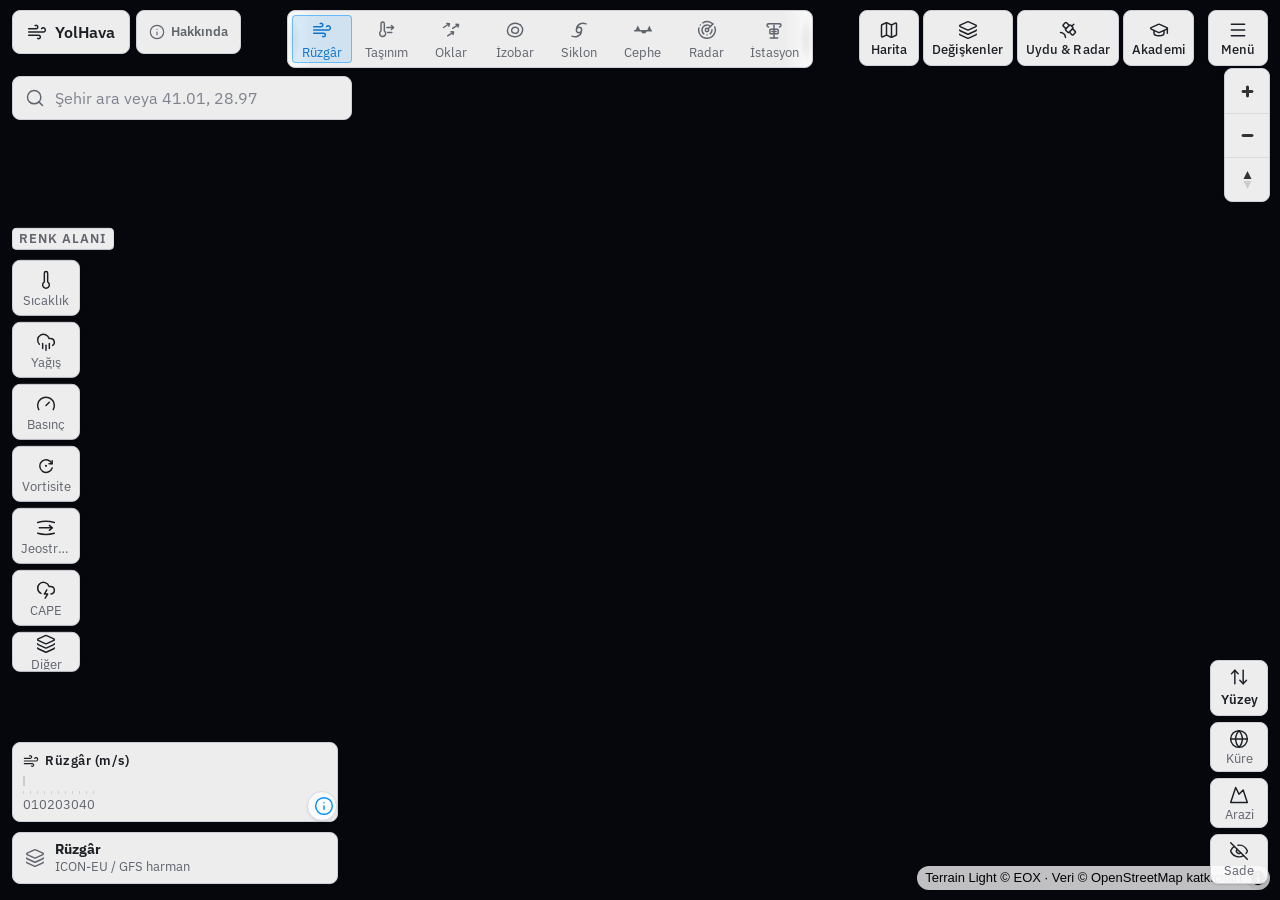
==== commit 7b88ffd2: "YolHava web aynası 2026-10-12 17:25" ====
--- a/index.html
+++ b/index.html
@@ -8,16 +8,16 @@
     <link rel="icon" type="image/svg+xml" href="./favicon.svg" />
     <link rel="manifest" href="./manifest.webmanifest" />
     <title>YolHava — rota üstü hava tahmini ve meteoroloji atölyesi</title>
-    <script type="module" crossorigin src="./assets/index-jItD68Pb.js"></script>
+    <script type="module" crossorigin src="./assets/index-CxrSTRU3.js"></script>
     <link rel="modulepreload" crossorigin href="./assets/vendor-D2Lmj_kQ.js">
-    <link rel="modulepreload" crossorigin href="./assets/react-OrrKDe_u.js">
-    <link rel="modulepreload" crossorigin href="./assets/maplibre-B_mP0fb-.js">
-    <link rel="modulepreload" crossorigin href="./assets/widgets-Rmet2nCA.js">
-    <link rel="modulepreload" crossorigin href="./assets/figures-DfHxeYIH.js">
-    <link rel="modulepreload" crossorigin href="./assets/edu3d-CC2nyQW3.js">
+    <link rel="modulepreload" crossorigin href="./assets/react-C-4g8Lxp.js">
+    <link rel="modulepreload" crossorigin href="./assets/maplibre-BNAnEThB.js">
+    <link rel="modulepreload" crossorigin href="./assets/widgets-BSaft4xU.js">
+    <link rel="modulepreload" crossorigin href="./assets/figures-KsLGhvb3.js">
+    <link rel="modulepreload" crossorigin href="./assets/edu3d-C-ACSx7f.js">
     <link rel="stylesheet" crossorigin href="./assets/vendor-kZZgQk4m.css">
     <link rel="stylesheet" crossorigin href="./assets/maplibre-KizArRWY.css">
-    <link rel="stylesheet" crossorigin href="./assets/index-PfVinine.css">
+    <link rel="stylesheet" crossorigin href="./assets/index-DHM1C8RC.css">
   </head>
   <body>
     <div id="root"></div>
--- a/assets/index-DHM1C8RC.css
+++ b/assets/index-DHM1C8RC.css
@@ -0,0 +1 @@
+@font-face{font-family:IBM Plex Sans;font-style:italic;font-weight:400;font-display:swap;src:url(./ibm-plex-sans-400i-greek-BEZwmy7D.woff2) format("woff2");unicode-range:U+0370-0377,U+037A-037F,U+0384-038A,U+038C,U+038E-03A1,U+03A3-03FF}@font-face{font-family:IBM Plex Sans;font-style:italic;font-weight:400;font-display:swap;src:url(./ibm-plex-sans-400i-latin-ext-Du9zzoL2.woff2) format("woff2");unicode-range:U+0100-02BA,U+02BD-02C5,U+02C7-02CC,U+02CE-02D7,U+02DD-02FF,U+0304,U+0308,U+0329,U+1D00-1DBF,U+1E00-1E9F,U+1EF2-1EFF,U+2020,U+20A0-20AB,U+20AD-20C0,U+2113,U+2C60-2C7F,U+A720-A7FF}@font-face{font-family:IBM Plex Sans;font-style:italic;font-weight:400;font-display:swap;src:url(./ibm-plex-sans-400i-latin-CZTNEAuW.woff2) format("woff2");unicode-range:U+0000-00FF,U+0131,U+0152-0153,U+02BB-02BC,U+02C6,U+02DA,U+02DC,U+0304,U+0308,U+0329,U+2000-206F,U+20AC,U+2122,U+2191,U+2193,U+2212,U+2215,U+FEFF,U+FFFD}@font-face{font-family:IBM Plex Sans;font-style:normal;font-weight:400;font-display:swap;src:url(./ibm-plex-sans-400-greek-CmyJS8uq.woff2) format("woff2");unicode-range:U+0370-0377,U+037A-037F,U+0384-038A,U+038C,U+038E-03A1,U+03A3-03FF}@font-face{font-family:IBM Plex Sans;font-style:normal;font-weight:400;font-display:swap;src:url(./ibm-plex-sans-400-latin-ext-CIII54If.woff2) format("woff2");unicode-range:U+0100-02BA,U+02BD-02C5,U+02C7-02CC,U+02CE-02D7,U+02DD-02FF,U+0304,U+0308,U+0329,U+1D00-1DBF,U+1E00-1E9F,U+1EF2-1EFF,U+2020,U+20A0-20AB,U+20AD-20C0,U+2113,U+2C60-2C7F,U+A720-A7FF}@font-face{font-family:IBM Plex Sans;font-style:normal;font-weight:400;font-display:swap;src:url(./ibm-plex-sans-400-latin-IvpUvPa2.woff2) format("woff2");unicode-range:U+0000-00FF,U+0131,U+0152-0153,U+02BB-02BC,U+02C6,U+02DA,U+02DC,U+0304,U+0308,U+0329,U+2000-206F,U+20AC,U+2122,U+2191,U+2193,U+2212,U+2215,U+FEFF,U+FFFD}@font-face{font-family:IBM Plex Sans;font-style:normal;font-weight:500;font-display:swap;src:url(./ibm-plex-sans-400-greek-CmyJS8uq.woff2) format("woff2");unicode-range:U+0370-0377,U+037A-037F,U+0384-038A,U+038C,U+038E-03A1,U+03A3-03FF}@font-face{font-family:IBM Plex Sans;font-style:normal;font-weight:500;font-display:swap;src:url(./ibm-plex-sans-400-latin-ext-CIII54If.woff2) format("woff2");unicode-range:U+0100-02BA,U+02BD-02C5,U+02C7-02CC,U+02CE-02D7,U+02DD-02FF,U+0304,U+0308,U+0329,U+1D00-1DBF,U+1E00-1E9F,U+1EF2-1EFF,U+2020,U+20A0-20AB,U+20AD-20C0,U+2113,U+2C60-2C7F,U+A720-A7FF}@font-face{font-family:IBM Plex Sans;font-style:normal;font-weight:500;font-display:swap;src:url(./ibm-plex-sans-400-latin-IvpUvPa2.woff2) format("woff2");unicode-range:U+0000-00FF,U+0131,U+0152-0153,U+02BB-02BC,U+02C6,U+02DA,U+02DC,U+0304,U+0308,U+0329,U+2000-206F,U+20AC,U+2122,U+2191,U+2193,U+2212,U+2215,U+FEFF,U+FFFD}@font-face{font-family:IBM Plex Sans;font-style:normal;font-weight:600;font-display:swap;src:url(./ibm-plex-sans-400-greek-CmyJS8uq.woff2) format("woff2");unicode-range:U+0370-0377,U+037A-037F,U+0384-038A,U+038C,U+038E-03A1,U+03A3-03FF}@font-face{font-family:IBM Plex Sans;font-style:normal;font-weight:600;font-display:swap;src:url(./ibm-plex-sans-400-latin-ext-CIII54If.woff2) format("woff2");unicode-range:U+0100-02BA,U+02BD-02C5,U+02C7-02CC,U+02CE-02D7,U+02DD-02FF,U+0304,U+0308,U+0329,U+1D00-1DBF,U+1E00-1E9F,U+1EF2-1EFF,U+2020,U+20A0-20AB,U+20AD-20C0,U+2113,U+2C60-2C7F,U+A720-A7FF}@font-face{font-family:IBM Plex Sans;font-style:normal;font-weight:600;font-display:swap;src:url(./ibm-plex-sans-400-latin-IvpUvPa2.woff2) format("woff2");unicode-range:U+0000-00FF,U+0131,U+0152-0153,U+02BB-02BC,U+02C6,U+02DA,U+02DC,U+0304,U+0308,U+0329,U+2000-206F,U+20AC,U+2122,U+2191,U+2193,U+2212,U+2215,U+FEFF,U+FFFD}@font-face{font-family:IBM Plex Sans;font-style:normal;font-weight:700;font-display:swap;src:url(./ibm-plex-sans-400-greek-CmyJS8uq.woff2) format("woff2");unicode-range:U+0370-0377,U+037A-037F,U+0384-038A,U+038C,U+038E-03A1,U+03A3-03FF}@font-face{font-family:IBM Plex Sans;font-style:normal;font-weight:700;font-display:swap;src:url(./ibm-plex-sans-400-latin-ext-CIII54If.woff2) format("woff2");unicode-range:U+0100-02BA,U+02BD-02C5,U+02C7-02CC,U+02CE-02D7,U+02DD-02FF,U+0304,U+0308,U+0329,U+1D00-1DBF,U+1E00-1E9F,U+1EF2-1EFF,U+2020,U+20A0-20AB,U+20AD-20C0,U+2113,U+2C60-2C7F,U+A720-A7FF}@font-face{font-family:IBM Plex Sans;font-style:normal;font-weight:700;font-display:swap;src:url(./ibm-plex-sans-400-latin-IvpUvPa2.woff2) format("woff2");unicode-range:U+0000-00FF,U+0131,U+0152-0153,U+02BB-02BC,U+02C6,U+02DA,U+02DC,U+0304,U+0308,U+0329,U+2000-206F,U+20AC,U+2122,U+2191,U+2193,U+2212,U+2215,U+FEFF,U+FFFD}@font-face{font-family:JetBrains Mono;font-style:normal;font-weight:400;font-display:swap;src:url(./jetbrains-mono-400-greek-D3oMJlXt.woff2) format("woff2");unicode-range:U+0370-0377,U+037A-037F,U+0384-038A,U+038C,U+038E-03A1,U+03A3-03FF}@font-face{font-family:JetBrains Mono;font-style:normal;font-weight:400;font-display:swap;src:url(./jetbrains-mono-400-latin-ext-DIC32ArD.woff2) format("woff2");unicode-range:U+0100-02BA,U+02BD-02C5,U+02C7-02CC,U+02CE-02D7,U+02DD-02FF,U+0304,U+0308,U+0329,U+1D00-1DBF,U+1E00-1E9F,U+1EF2-1EFF,U+2020,U+20A0-20AB,U+20AD-20C0,U+2113,U+2C60-2C7F,U+A720-A7FF}@font-face{font-family:JetBrains Mono;font-style:normal;font-weight:400;font-display:swap;src:url(./jetbrains-mono-400-latin-6fWv1k7M.woff2) format("woff2");unicode-range:U+0000-00FF,U+0131,U+0152-0153,U+02BB-02BC,U+02C6,U+02DA,U+02DC,U+0304,U+0308,U+0329,U+2000-206F,U+20AC,U+2122,U+2191,U+2193,U+2212,U+2215,U+FEFF,U+FFFD}@font-face{font-family:JetBrains Mono;font-style:normal;font-weight:600;font-display:swap;src:url(./jetbrains-mono-400-greek-D3oMJlXt.woff2) format("woff2");unicode-range:U+0370-0377,U+037A-037F,U+0384-038A,U+038C,U+038E-03A1,U+03A3-03FF}@font-face{font-family:JetBrains Mono;font-style:normal;font-weight:600;font-display:swap;src:url(./jetbrains-mono-400-latin-ext-DIC32ArD.woff2) format("woff2");unicode-range:U+0100-02BA,U+02BD-02C5,U+02C7-02CC,U+02CE-02D7,U+02DD-02FF,U+0304,U+0308,U+0329,U+1D00-1DBF,U+1E00-1E9F,U+1EF2-1EFF,U+2020,U+20A0-20AB,U+20AD-20C0,U+2113,U+2C60-2C7F,U+A720-A7FF}@font-face{font-family:JetBrains Mono;font-style:normal;font-weight:600;font-display:swap;src:url(./jetbrains-mono-400-latin-6fWv1k7M.woff2) format("woff2");unicode-range:U+0000-00FF,U+0131,U+0152-0153,U+02BB-02BC,U+02C6,U+02DA,U+02DC,U+0304,U+0308,U+0329,U+2000-206F,U+20AC,U+2122,U+2191,U+2193,U+2212,U+2215,U+FEFF,U+FFFD}@font-face{font-family:STIX Two Text;font-style:italic;font-weight:400;font-display:swap;src:url(./stix-two-text-400i-greek-glgrbyRu.woff2) format("woff2");unicode-range:U+0370-0377,U+037A-037F,U+0384-038A,U+038C,U+038E-03A1,U+03A3-03FF}@font-face{font-family:STIX Two Text;font-style:italic;font-weight:400;font-display:swap;src:url(./stix-two-text-400i-latin-ext--XhV508b.woff2) format("woff2");unicode-range:U+0100-02BA,U+02BD-02C5,U+02C7-02CC,U+02CE-02D7,U+02DD-02FF,U+0304,U+0308,U+0329,U+1D00-1DBF,U+1E00-1E9F,U+1EF2-1EFF,U+2020,U+20A0-20AB,U+20AD-20C0,U+2113,U+2C60-2C7F,U+A720-A7FF}@font-face{font-family:STIX Two Text;font-style:italic;font-weight:400;font-display:swap;src:url(./stix-two-text-400i-latin-BDl6bBME.woff2) format("woff2");unicode-range:U+0000-00FF,U+0131,U+0152-0153,U+02BB-02BC,U+02C6,U+02DA,U+02DC,U+0304,U+0308,U+0329,U+2000-206F,U+20AC,U+2122,U+2191,U+2193,U+2212,U+2215,U+FEFF,U+FFFD}@font-face{font-family:STIX Two Text;font-style:italic;font-weight:600;font-display:swap;src:url(./stix-two-text-400i-greek-glgrbyRu.woff2) format("woff2");unicode-range:U+0370-0377,U+037A-037F,U+0384-038A,U+038C,U+038E-03A1,U+03A3-03FF}@font-face{font-family:STIX Two Text;font-style:italic;font-weight:600;font-display:swap;src:url(./stix-two-text-400i-latin-ext--XhV508b.woff2) format("woff2");unicode-range:U+0100-02BA,U+02BD-02C5,U+02C7-02CC,U+02CE-02D7,U+02DD-02FF,U+0304,U+0308,U+0329,U+1D00-1DBF,U+1E00-1E9F,U+1EF2-1EFF,U+2020,U+20A0-20AB,U+20AD-20C0,U+2113,U+2C60-2C7F,U+A720-A7FF}@font-face{font-family:STIX Two Text;font-style:italic;font-weight:600;font-display:swap;src:url(./stix-two-text-400i-latin-BDl6bBME.woff2) format("woff2");unicode-range:U+0000-00FF,U+0131,U+0152-0153,U+02BB-02BC,U+02C6,U+02DA,U+02DC,U+0304,U+0308,U+0329,U+2000-206F,U+20AC,U+2122,U+2191,U+2193,U+2212,U+2215,U+FEFF,U+FFFD}@font-face{font-family:STIX Two Text;font-style:normal;font-weight:400;font-display:swap;src:url(./stix-two-text-400-greek-DAdwyhkq.woff2) format("woff2");unicode-range:U+0370-0377,U+037A-037F,U+0384-038A,U+038C,U+038E-03A1,U+03A3-03FF}@font-face{font-family:STIX Two Text;font-style:normal;font-weight:400;font-display:swap;src:url(./stix-two-text-400-latin-ext-BUpo8gM0.woff2) format("woff2");unicode-range:U+0100-02BA,U+02BD-02C5,U+02C7-02CC,U+02CE-02D7,U+02DD-02FF,U+0304,U+0308,U+0329,U+1D00-1DBF,U+1E00-1E9F,U+1EF2-1EFF,U+2020,U+20A0-20AB,U+20AD-20C0,U+2113,U+2C60-2C7F,U+A720-A7FF}@font-face{font-family:STIX Two Text;font-style:normal;font-weight:400;font-display:swap;src:url(./stix-two-text-400-latin-BTZaHlTl.woff2) format("woff2");unicode-range:U+0000-00FF,U+0131,U+0152-0153,U+02BB-02BC,U+02C6,U+02DA,U+02DC,U+0304,U+0308,U+0329,U+2000-206F,U+20AC,U+2122,U+2191,U+2193,U+2212,U+2215,U+FEFF,U+FFFD}@font-face{font-family:STIX Two Text;font-style:normal;font-weight:500;font-display:swap;src:url(./stix-two-text-400-greek-DAdwyhkq.woff2) format("woff2");unicode-range:U+0370-0377,U+037A-037F,U+0384-038A,U+038C,U+038E-03A1,U+03A3-03FF}@font-face{font-family:STIX Two Text;font-style:normal;font-weight:500;font-display:swap;src:url(./stix-two-text-400-latin-ext-BUpo8gM0.woff2) format("woff2");unicode-range:U+0100-02BA,U+02BD-02C5,U+02C7-02CC,U+02CE-02D7,U+02DD-02FF,U+0304,U+0308,U+0329,U+1D00-1DBF,U+1E00-1E9F,U+1EF2-1EFF,U+2020,U+20A0-20AB,U+20AD-20C0,U+2113,U+2C60-2C7F,U+A720-A7FF}@font-face{font-family:STIX Two Text;font-style:normal;font-weight:500;font-display:swap;src:url(./stix-two-text-400-latin-BTZaHlTl.woff2) format("woff2");unicode-range:U+0000-00FF,U+0131,U+0152-0153,U+02BB-02BC,U+02C6,U+02DA,U+02DC,U+0304,U+0308,U+0329,U+2000-206F,U+20AC,U+2122,U+2191,U+2193,U+2212,U+2215,U+FEFF,U+FFFD}@font-face{font-family:STIX Two Text;font-style:normal;font-weight:600;font-display:swap;src:url(./stix-two-text-400-greek-DAdwyhkq.woff2) format("woff2");unicode-range:U+0370-0377,U+037A-037F,U+0384-038A,U+038C,U+038E-03A1,U+03A3-03FF}@font-face{font-family:STIX Two Text;font-style:normal;font-weight:600;font-display:swap;src:url(./stix-two-text-400-latin-ext-BUpo8gM0.woff2) format("woff2");unicode-range:U+0100-02BA,U+02BD-02C5,U+02C7-02CC,U+02CE-02D7,U+02DD-02FF,U+0304,U+0308,U+0329,U+1D00-1DBF,U+1E00-1E9F,U+1EF2-1EFF,U+2020,U+20A0-20AB,U+20AD-20C0,U+2113,U+2C60-2C7F,U+A720-A7FF}@font-face{font-family:STIX Two Text;font-style:normal;font-weight:600;font-display:swap;src:url(./stix-two-text-400-latin-BTZaHlTl.woff2) format("woff2");unicode-range:U+0000-00FF,U+0131,U+0152-0153,U+02BB-02BC,U+02C6,U+02DA,U+02DC,U+0304,U+0308,U+0329,U+2000-206F,U+20AC,U+2122,U+2191,U+2193,U+2212,U+2215,U+FEFF,U+FFFD}@font-face{font-family:STIX Two Text;font-style:normal;font-weight:700;font-display:swap;src:url(./stix-two-text-400-greek-DAdwyhkq.woff2) format("woff2");unicode-range:U+0370-0377,U+037A-037F,U+0384-038A,U+038C,U+038E-03A1,U+03A3-03FF}@font-face{font-family:STIX Two Text;font-style:normal;font-weight:700;font-display:swap;src:url(./stix-two-text-400-latin-ext-BUpo8gM0.woff2) format("woff2");unicode-range:U+0100-02BA,U+02BD-02C5,U+02C7-02CC,U+02CE-02D7,U+02DD-02FF,U+0304,U+0308,U+0329,U+1D00-1DBF,U+1E00-1E9F,U+1EF2-1EFF,U+2020,U+20A0-20AB,U+20AD-20C0,U+2113,U+2C60-2C7F,U+A720-A7FF}@font-face{font-family:STIX Two Text;font-style:normal;font-weight:700;font-display:swap;src:url(./stix-two-text-400-latin-BTZaHlTl.woff2) format("woff2");unicode-range:U+0000-00FF,U+0131,U+0152-0153,U+02BB-02BC,U+02C6,U+02DA,U+02DC,U+0304,U+0308,U+0329,U+2000-206F,U+20AC,U+2122,U+2191,U+2193,U+2212,U+2215,U+FEFF,U+FFFD}:root{color-scheme:dark;--bg: #111113;--bg-1: #18191b;--bg-2: #212225;--bg-3: #272a2d;--bg-4: #2e3135;--line: #363a3f;--line-2: #43484e;--line-3: #5a6169;--fg: #edeef0;--fg-2: #b0b4ba;--fg-3: #8b9096;--accent: #0090ff;--accent-fg: #70b8ff;--accent-bg: rgba(0, 144, 255, .14);--accent-line: rgba(0, 144, 255, .55);--on-accent: #ffffff;--warn: #ffc53d;--warn-fg: #ffca16;--warn-bg: rgba(255, 197, 61, .14);--danger: #ff6369;--danger-bg: rgba(255, 99, 105, .14);--ok: #3dd68c;--ok-bg: rgba(61, 214, 140, .14);--float: rgba(24, 25, 27, .92);--float-0: rgba(24, 25, 27, 0);--float-solid: #18191b;--scrim: rgba(17, 17, 19, .62);--font-ui: "IBM Plex Sans", system-ui, -apple-system, "Segoe UI", Roboto, sans-serif;--font-prose: "STIX Two Text", Georgia, "Times New Roman", serif;--font-mono: "JetBrains Mono", ui-monospace, Consolas, "Roboto Mono", monospace;--fs-xs: 13px;--fs-sm: 14px;--fs-md: 16px;--fs-lg: 18px;--fs-xl: 21px;--fs-2xl: 24px;--fs-3xl: 30px;--fs-4xl: 38px;--lh-ui: 1.5;--lh-tight: 1.25;--fs-prose: 18px;--lh-prose: 1.7;--measure: 38rem;--sp-1: 4px;--sp-2: 8px;--sp-3: 12px;--sp-4: 16px;--sp-5: 24px;--sp-6: 32px;--sp-7: 48px;--sp-8: 64px;--r-1: 4px;--r-2: 8px;--r-3: 12px;--r-pill: 999px;--shadow-1: 0 1px 2px rgba(0, 0, 0, .45);--shadow-2: 0 6px 20px rgba(0, 0, 0, .45);--shadow-3: 0 16px 48px rgba(0, 0, 0, .55);--tap: 44px;--tap-lg: 48px;--rail-w: 58px;--dur-1: .11s;--dur-2: .17s;--dur-3: .26s;--ease-out: cubic-bezier(.22, 1, .36, 1);--ease-in: cubic-bezier(.64, 0, .78, 0);--ease-io: cubic-bezier(.65, 0, .35, 1);--t-T: #f0813a;--t-p: #5aaee8;--t-rho: #35c79b;--t-q: #e09ec4;--t-z: #f2b441;--t-v: #9ecbff;--t-f: #d9cc55;--t-g: #c4b5fd;--t-n: #bfc7d0}:root[data-theme=light]{color-scheme:light;--bg: #fcfcfd;--bg-1: #f9f9fb;--bg-2: #f0f0f3;--bg-3: #e8e8ec;--bg-4: #e0e1e6;--line: #d9d9e0;--line-2: #cdced6;--line-3: #b9bbc6;--fg: #1c2024;--fg-2: #60646c;--fg-3: #80838d;--accent: #0090ff;--accent-fg: #0d74ce;--accent-bg: rgba(0, 144, 255, .12);--accent-line: rgba(0, 144, 255, .5);--on-accent: #ffffff;--warn: #ffc53d;--warn-fg: #ab6400;--warn-bg: rgba(255, 197, 61, .22);--danger: #d93d42;--danger-bg: rgba(217, 61, 66, .12);--ok: #1a9e5a;--ok-bg: rgba(26, 158, 90, .12);--float: rgba(252, 252, 253, .94);--float-0: rgba(252, 252, 253, 0);--float-solid: #fcfcfd;--scrim: rgba(28, 32, 36, .4);--shadow-1: 0 1px 2px rgba(20, 24, 30, .12);--shadow-2: 0 6px 20px rgba(20, 24, 30, .16);--shadow-3: 0 16px 48px rgba(20, 24, 30, .2);--t-T: #d55e00;--t-p: #0072b2;--t-rho: #009e73;--t-q: #cc79a7;--t-z: #e69f00;--t-v: #2f6fb8;--t-f: #8a7d00;--t-g: #6d5bd0;--t-n: #5a646e}@media (prefers-color-scheme: light){:root:not([data-theme=dark]):not([data-theme=light]){color-scheme:light;--bg: #fcfcfd;--bg-1: #f9f9fb;--bg-2: #f0f0f3;--bg-3: #e8e8ec;--bg-4: #e0e1e6;--line: #d9d9e0;--line-2: #cdced6;--line-3: #b9bbc6;--fg: #1c2024;--fg-2: #60646c;--fg-3: #80838d;--accent: #0090ff;--accent-fg: #0d74ce;--accent-bg: rgba(0, 144, 255, .12);--accent-line: rgba(0, 144, 255, .5);--on-accent: #ffffff;--warn: #ffc53d;--warn-fg: #ab6400;--warn-bg: rgba(255, 197, 61, .22);--danger: #d93d42;--danger-bg: rgba(217, 61, 66, .12);--ok: #1a9e5a;--ok-bg: rgba(26, 158, 90, .12);--float: rgba(252, 252, 253, .94);--float-0: rgba(252, 252, 253, 0);--float-solid: #fcfcfd;--scrim: rgba(28, 32, 36, .4);--shadow-1: 0 1px 2px rgba(20, 24, 30, .12);--shadow-2: 0 6px 20px rgba(20, 24, 30, .16);--shadow-3: 0 16px 48px rgba(20, 24, 30, .2);--t-T: #d55e00;--t-p: #0072b2;--t-rho: #009e73;--t-q: #cc79a7;--t-z: #e69f00;--t-v: #2f6fb8;--t-f: #8a7d00;--t-g: #6d5bd0;--t-n: #5a646e}}html{-webkit-text-size-adjust:100%}html,body{overscroll-behavior:none}body{font-family:var(--font-ui);font-size:var(--fs-md);line-height:var(--lh-ui);color:var(--fg);background:var(--bg);-webkit-font-smoothing:antialiased}button,input,select,textarea{font:inherit;color:inherit;letter-spacing:inherit}button{cursor:pointer}:focus-visible{outline:2px solid var(--accent);outline-offset:2px}button:focus:not(:focus-visible){outline:none}.num,.tabular{font-variant-numeric:tabular-nums}.ic{width:20px;height:20px;stroke-width:1.75;flex:0 0 auto;display:inline-block;vertical-align:-.2em}.ic.sm{width:16px;height:16px}.ic.lg{width:24px;height:24px}.prose{font-family:var(--font-prose);font-size:var(--fs-prose);line-height:var(--lh-prose);max-width:var(--measure);color:var(--fg)}.prose p{margin:0 0 .85em}.prose h1,.prose h2,.prose h3,.prose h4{font-family:var(--font-ui);line-height:var(--lh-tight);margin:1.6em 0 .5em;letter-spacing:-.01em}.prose h1{font-size:var(--fs-3xl);font-weight:600;margin-top:0}.prose h2{font-size:var(--fs-2xl);font-weight:600}.prose h3{font-size:var(--fs-xl);font-weight:600}.prose h4{font-size:var(--fs-lg);font-weight:600}.prose ul,.prose ol{padding-left:1.4em;margin:0 0 .85em}.prose li{margin:.3em 0}.prose small,.prose .meta{font-family:var(--font-ui);font-size:var(--fs-sm);color:var(--fg-2)}.prose code,.prose kbd{font-family:var(--font-mono);font-size:.88em;background:var(--bg-2);border:1px solid var(--line);border-radius:var(--r-1);padding:.05em .35em}.prose a{color:var(--accent-fg);text-decoration:underline;text-decoration-thickness:1px;text-underline-offset:2px}@media (max-width: 640px){:root{--fs-prose: 17px;--lh-prose: 1.65}}.micro{font-size:var(--fs-xs);font-weight:600;letter-spacing:.08em;text-transform:uppercase;color:var(--fg-3);line-height:1.2}.rule-ticks{height:5px;border-bottom:1px solid var(--line-2);background-image:repeating-linear-gradient(to right,var(--line-2) 0 1px,transparent 1px 6px);background-position:bottom;background-repeat:repeat-x;background-size:100% 3px;opacity:.85}.rule-ticks.accent{border-bottom-color:var(--accent-line);background-image:repeating-linear-gradient(to right,var(--accent-line) 0 1px,transparent 1px 6px)}.readout{font-variant-numeric:tabular-nums;font-feature-settings:"tnum" 1;letter-spacing:-.01em}.readout u{text-decoration:none;font-weight:400;color:var(--fg-3);margin-left:.25em;font-size:.82em}@media (prefers-reduced-motion: reduce){*,*:before,*:after{animation-duration:.01ms!important;transition-duration:.01ms!important}}:root{--bg-space: var(--bg-1);--bg-deep: var(--bg);--glass: var(--float);--glass-solid: var(--float-solid);--stroke: var(--line);--stroke-on: var(--accent-line);--text-hi: var(--fg);--text-mid: var(--fg-2);--text-dim: var(--fg-3);--accent-2: var(--accent-fg);--blur: 0px;--r-sm: var(--r-1);--r-md: var(--r-2);--r-lg: var(--r-3);--shadow: var(--shadow-2);--hit: var(--tap)}*{box-sizing:border-box}html,body,#root{height:100%;margin:0;overflow:hidden}body{background:var(--bg);color:var(--fg);-webkit-tap-highlight-color:transparent}.app-globe{position:fixed;inset:0;background:var(--bg)}.app-globe .map-full.maplibregl-map,.app-globe .map-full{position:absolute!important;inset:0!important;width:100%!important;height:100%!important;background:transparent}.maplibregl-canvas{outline:none}.glass{background:var(--float);border:1px solid var(--line-2);box-shadow:var(--shadow-1)}.x{background:none;border:none;color:var(--fg-2);width:var(--tap);height:var(--tap);border-radius:var(--r-2);display:inline-grid;place-items:center;font-size:var(--fs-lg);line-height:1}.x:hover{background:var(--bg-3);color:var(--fg)}.busybar{position:fixed;top:0;left:0;height:3px;width:0;z-index:9999;background:var(--accent);opacity:0;transition:width .4s ease,opacity .3s}.busybar.on{width:82%;opacity:1;transition:width 8s cubic-bezier(.1,.8,.2,1),opacity .2s}.topbar{position:absolute;top:calc(10px + env(safe-area-inset-top));left:12px;right:12px;z-index:30;display:flex;align-items:flex-start;justify-content:space-between;gap:var(--sp-2);pointer-events:none}.topbar>*{pointer-events:auto}.brand{display:inline-flex;align-items:center;gap:8px;height:var(--tap);padding:0 14px;border-radius:var(--r-2);font-weight:600;font-size:var(--fs-md);letter-spacing:-.01em;white-space:nowrap}.brand small{color:var(--fg-2);font-weight:500;font-size:var(--fs-xs)}.topbtns{display:flex;gap:14px;flex-wrap:nowrap;align-items:flex-start}.tb-group{display:flex;gap:4px;flex-wrap:nowrap}.menu-btn{display:inline-flex;flex-direction:column;align-items:center;justify-content:center;gap:3px;min-width:var(--tap);height:var(--tap);padding:0 8px;border-radius:var(--r-2);background:var(--float);border:1px solid var(--line-2);color:var(--fg);box-shadow:var(--shadow-1);font-size:var(--fs-md);line-height:1;transition:background var(--dur-2) var(--ease-out),border-color var(--dur-2) var(--ease-out),color var(--dur-2) var(--ease-out)}.menu-btn:hover{background:var(--bg-3)}.menu-btn:active{transform:translateY(1px);transition-duration:var(--dur-1)}.menu-btn.on{border-color:var(--accent);background:var(--accent-bg);color:var(--accent-fg)}.menu-btn .tb-lb{font-size:var(--fs-xs);font-weight:500;letter-spacing:.01em;display:none}@media (min-width: 980px){.menu-btn{height:56px;min-width:60px;padding:0 8px}.menu-btn .tb-lb{display:block;font-size:var(--fs-xs)}}.togstrip{display:flex;gap:4px;padding:4px;border-radius:var(--r-2);overflow-x:auto;scrollbar-width:none;flex:0 1 auto;min-width:0;border:1px solid var(--line-2);box-shadow:var(--shadow-1);background:linear-gradient(to right,var(--float),var(--float-0)) left center / 28px 100% no-repeat local,linear-gradient(to left,var(--float),var(--float-0)) right center / 28px 100% no-repeat local,radial-gradient(farthest-side at 0 50%,#00000073,#0000) left center / 12px 100% no-repeat scroll,radial-gradient(farthest-side at 100% 50%,#00000073,#0000) right center / 12px 100% no-repeat scroll,var(--float)}.togstrip::-webkit-scrollbar{display:none}.tog{flex:0 0 auto;display:inline-flex;flex-direction:column;align-items:center;justify-content:center;gap:3px;min-width:60px;height:48px;padding:0 8px;border-radius:var(--r-1);background:none;border:1px solid transparent;color:var(--fg-2)}.tog:hover{background:var(--bg-3);color:var(--fg)}.tog small{font-size:var(--fs-xs);line-height:1}.tog.on{background:var(--accent-bg);color:var(--accent-fg);border-color:var(--accent-line)}.rail-cap{font-size:var(--fs-xs);color:var(--fg-2);text-align:center;letter-spacing:.08em;text-transform:uppercase;line-height:1.1;margin-bottom:4px;font-weight:600;background:var(--float);border:1px solid var(--line);border-radius:var(--r-1);padding:3px 6px;align-self:center}.ovrail{position:absolute;left:12px;top:50%;transform:translateY(-50%);z-index:25;display:flex;flex-direction:column;gap:6px}.ovbtn{position:relative;width:68px;height:56px;display:flex;flex-direction:column;align-items:center;justify-content:center;gap:4px;border-radius:var(--r-2);background:var(--float);border:1px solid var(--line-2);color:var(--fg);box-shadow:var(--shadow-1);transition:background .12s,border-color .12s}.ovbtn:hover{background:var(--bg-3)}.ovbtn.on{border-color:var(--accent);background:var(--accent-bg);color:var(--accent-fg)}.ovbtn-ic{line-height:1;display:inline-flex}.ovbtn-lb{font-size:var(--fs-xs);color:var(--fg-2);line-height:1}.ovbtn.on .ovbtn-lb{color:var(--accent-fg)}.ovbtn.more{height:40px}.ovmore{position:absolute;left:76px;top:0;display:flex;flex-direction:column;gap:6px}.ovbtn.wide{width:168px;height:48px;flex-direction:row;gap:10px;justify-content:flex-start;padding:0 12px}.rightrail{position:absolute;right:12px;bottom:calc(16px + env(safe-area-inset-bottom));z-index:25;display:flex;flex-direction:column;align-items:stretch;gap:6px;width:var(--rail-w)}.altpill{background:var(--float);border:1px solid var(--line-2);color:var(--fg);border-radius:var(--r-2);padding:6px 4px;display:flex;flex-direction:column;align-items:center;gap:3px;font-size:var(--fs-xs);font-weight:600;width:100%;min-height:54px;justify-content:center;box-shadow:var(--shadow-1);transition:background var(--dur-2) var(--ease-out),border-color var(--dur-2) var(--ease-out)}.altpill:hover{background:var(--bg-3)}.alt-ic{display:inline-flex}.altrail{position:absolute;right:0;bottom:0;z-index:26;display:flex;flex-direction:column;gap:2px;background:var(--float-solid);border:1px solid var(--line-2);border-radius:var(--r-2);padding:6px;box-shadow:var(--shadow-2)}.altstop{background:none;border:1px solid transparent;color:var(--fg-2);border-radius:var(--r-1);padding:6px 12px;min-height:44px;display:flex;flex-direction:column;align-items:flex-end;justify-content:center;line-height:1.15;min-width:96px}.altstop:hover{background:var(--bg-3)}.altstop b{font-size:var(--fs-sm);color:var(--fg)}.altstop small{font-size:var(--fs-xs);color:var(--fg-3)}.altstop.on{border-color:var(--accent-line);background:var(--accent-bg);color:var(--accent-fg)}.altstop.on b,.altstop.on small{color:var(--accent-fg)}.scrubber{position:absolute;left:50%;transform:translate(-50%);bottom:calc(16px + env(safe-area-inset-bottom));z-index:24;width:min(640px,calc(100vw - 180px));display:flex;align-items:center;gap:8px;background:var(--float);border:1px solid var(--line-2);border-radius:var(--r-pill);padding:6px 10px 6px 6px;box-shadow:var(--shadow-1)}.scrub-play{background:var(--accent);border:none;color:var(--on-accent);width:40px;height:40px;border-radius:50%;flex:0 0 auto;display:inline-grid;place-items:center}.scrub-step{background:none;border:none;color:var(--fg-2);width:var(--tap);height:40px;border-radius:var(--r-2);display:inline-grid;place-items:center;flex:0 0 auto}.scrub-step:hover,.scrub-now:hover{background:var(--bg-3);color:var(--fg)}.scrubber input[type=range]{flex:1;accent-color:var(--accent);height:40px;margin:0;min-width:60px}.scrub-time{font-size:var(--fs-sm);font-weight:600;min-width:92px;text-align:right;display:flex;flex-direction:column;line-height:1.15;font-variant-numeric:tabular-nums}.scrub-time em{font-style:normal;font-size:var(--fs-xs);color:var(--fg-2);font-weight:500}.scrub-time em.now{color:var(--accent-fg)}.scrub-now{background:none;border:none;color:var(--accent-fg);width:var(--tap);height:40px;border-radius:var(--r-2);display:inline-grid;place-items:center;flex:0 0 auto}.databadge{position:absolute;left:12px;bottom:calc(16px + env(safe-area-inset-bottom));z-index:24}.badge-main{display:flex;align-items:center;gap:10px;background:var(--float);border:1px solid var(--line-2);border-radius:var(--r-2);padding:8px 12px;color:var(--fg);width:326px;max-width:calc(100vw - 24px);min-height:var(--tap);box-shadow:var(--shadow-1);transition:background var(--dur-2) var(--ease-out)}.badge-emoji{display:inline-flex;color:var(--fg-2)}.badge-txt{display:flex;flex-direction:column;line-height:1.25;text-align:left;overflow:hidden}.badge-txt b{font-size:var(--fs-sm)}.badge-txt small{font-size:var(--fs-xs);color:var(--fg-2);white-space:nowrap;overflow:hidden;text-overflow:ellipsis}.badge-legend{margin-top:6px;width:300px;max-width:calc(100vw - 24px);background:var(--float-solid);border:1px solid var(--line-2);border-radius:var(--r-2);padding:12px;box-shadow:var(--shadow-2)}.bl-title{font-size:var(--fs-sm);font-weight:600;margin-bottom:6px}.dim{color:var(--fg-3)}.bl-bar{height:10px;border-radius:5px}.bl-scale{display:flex;justify-content:space-between;font-size:var(--fs-xs);color:var(--fg-2);margin-top:4px}.bl-sci{margin-top:8px;font-size:var(--fs-sm);line-height:1.5;color:var(--fg-2);max-height:180px;overflow-y:auto}.badge-src,.badge-flag{font-style:normal}.badge-src.ok{color:var(--ok)}.badge-src.warn,.badge-flag{color:var(--warn-fg)}.bl-meta{margin-top:10px;padding-top:8px;border-top:1px solid var(--line);display:flex;flex-direction:column;gap:4px;font-size:var(--fs-xs);line-height:1.4;color:var(--fg-2)}.bl-meta b{color:var(--fg)}.bl-meta .warn{color:var(--warn-fg)}.legendwrap{position:absolute;left:12px;bottom:calc(78px + env(safe-area-inset-bottom));z-index:24;display:flex;align-items:stretch;gap:0;width:326px;max-width:calc(100vw - 24px);background:var(--float);border:1px solid var(--line-2);border-radius:var(--r-2);box-shadow:var(--shadow-1)}.legendbar{flex:1;min-width:0;border:none;border-radius:var(--r-2) 0 0 var(--r-2);padding:8px 10px 7px;display:flex;flex-direction:column;gap:5px;color:var(--fg);text-align:left;min-height:var(--tap);background:none;box-shadow:none}.legendbar.glass{background:none}.lg-title{font-size:var(--fs-xs);font-weight:600;display:inline-flex;align-items:center;gap:6px;letter-spacing:.04em}.lg-bar{display:block;height:10px;border-radius:5px 5px 0 0;border:1px solid rgba(127,127,127,.3);border-bottom:none}.lg-ticks{display:flex;justify-content:space-between;font-size:var(--fs-xs);color:var(--fg-2);font-variant-numeric:tabular-nums;padding-top:4px;background-image:repeating-linear-gradient(to right,var(--line-2) 0 1px,transparent 1px 7px);background-repeat:repeat-x;background-position:top;background-size:100% 3px}.lg-ticks em{font-style:normal;white-space:nowrap}.lg-info{width:var(--tap);border-radius:0 var(--r-2) var(--r-2) 0;border:none;border-left:1px solid var(--line);background:none;color:var(--accent-fg);font-size:var(--fs-lg);display:inline-grid;place-items:center;transition:background var(--dur-2) var(--ease-out)}.lg-info:hover{background:var(--bg-3)}.lg-info.pulse{animation:lgpulse 1.6s ease-in-out 3}@keyframes lgpulse{0%,to{box-shadow:0 0 0 0 var(--accent-line)}50%{box-shadow:0 0 0 6px transparent}}.projtoggle{display:flex;flex-direction:column;gap:6px}.pt-btn{background:var(--float);border:1px solid var(--line-2);color:var(--fg);width:100%;min-height:50px;border-radius:var(--r-2);display:flex;flex-direction:column;align-items:center;justify-content:center;gap:3px;box-shadow:var(--shadow-1);transition:background var(--dur-2) var(--ease-out),border-color var(--dur-2) var(--ease-out),color var(--dur-2) var(--ease-out)}.pt-lb{font-size:var(--fs-xs);line-height:1;color:var(--fg-2)}.pt-btn:hover{background:var(--bg-3)}.pt-btn:active{transform:translateY(1px);transition-duration:var(--dur-1)}.pt-btn.on{border-color:var(--accent);background:var(--accent-bg);color:var(--accent-fg)}.pt-btn.on .pt-lb{color:var(--accent-fg)}.searchbox{position:absolute;top:calc(100% + 8px);left:0;z-index:28;width:min(340px,calc(100vw - 24px))}.sb-field{display:flex;align-items:center;gap:8px;background:var(--float);border:1px solid var(--line-2);border-radius:var(--r-2);padding:0 8px 0 12px;min-height:var(--tap);box-shadow:var(--shadow-1)}.sb-field:focus-within{border-color:var(--accent)}.sb-icon{display:inline-flex;color:var(--fg-2);flex:0 0 auto}.sb-field input{flex:1;min-width:0;background:none;border:none;outline:none;color:var(--fg);font-size:var(--fs-md)}.sb-field input::placeholder{color:var(--fg-3)}.sb-clear{background:none;border:none;color:var(--fg-2);width:36px;height:36px;border-radius:var(--r-1);display:inline-grid;place-items:center}.sb-list{margin-top:6px;background:var(--float-solid);border:1px solid var(--line-2);border-radius:var(--r-2);overflow:hidden;max-height:min(46vh,360px);overflow-y:auto;box-shadow:var(--shadow-2)}.sb-item{display:flex;align-items:center;gap:10px;width:100%;background:none;border:none;border-bottom:1px solid var(--line);color:var(--fg);padding:10px 12px;min-height:var(--tap);text-align:left}.sb-item:last-child{border-bottom:none}.sb-item.on,.sb-item:hover{background:var(--bg-3)}.sb-flag{font-size:var(--fs-lg);flex:0 0 auto}.sb-txt{display:flex;flex-direction:column;line-height:1.25;overflow:hidden}.sb-txt b{font-size:var(--fs-sm)}.sb-txt small{font-size:var(--fs-xs);color:var(--fg-2);white-space:nowrap;overflow:hidden;text-overflow:ellipsis}.sb-empty{padding:10px 12px;font-size:var(--fs-sm);color:var(--fg-2)}.menupanel{position:absolute;top:calc(62px + env(safe-area-inset-top));right:12px;z-index:40;width:min(400px,calc(100vw - 24px));max-height:calc(100dvh - 150px);overflow-y:auto;background:var(--float-solid);border:1px solid var(--line-2);border-radius:var(--r-3);box-shadow:var(--shadow-2)}.mp-head{display:flex;align-items:center;justify-content:space-between;gap:8px;padding:8px 8px 8px 12px;border-bottom:1px solid var(--line);position:sticky;top:0;background:var(--float-solid);z-index:1}.mp-head b{font-size:var(--fs-md)}.mp-tabs{display:flex;gap:4px;flex-wrap:wrap}.mp-tab{background:none;border:1px solid transparent;color:var(--fg-2);border-radius:var(--r-1);padding:0 12px;min-height:40px;font-size:var(--fs-sm);font-weight:500}.mp-tab:hover{background:var(--bg-3)}.mp-tab.on{border-color:var(--accent-line);background:var(--accent-bg);color:var(--accent-fg)}.mp-body{padding:14px 16px 18px}.mp-lbl{font-size:var(--fs-xs);text-transform:uppercase;letter-spacing:.06em;color:var(--fg-2);font-weight:600;margin:16px 0 8px}.mp-lbl:first-child{margin-top:0}.mp-body input[type=range]{width:100%;accent-color:var(--accent);height:36px}.mp-note{font-size:var(--fs-sm);line-height:1.55;color:var(--fg-2)}.mp-note b{color:var(--fg)}.swatches{display:flex;gap:6px;flex-wrap:wrap}.swatch{flex:1 0 72px;background:var(--bg-2);border:1px solid var(--line);border-radius:var(--r-2);padding:10px 4px;min-height:64px;display:flex;flex-direction:column;align-items:center;justify-content:center;gap:6px;color:var(--fg)}.swatch:hover{background:var(--bg-3)}.swatch small{font-size:var(--fs-xs);color:var(--fg-2)}.swatch.on{border-color:var(--accent);background:var(--accent-bg);color:var(--accent-fg)}.chk{display:flex;align-items:center;gap:10px;font-size:var(--fs-sm);padding:8px 0;min-height:var(--tap);color:var(--fg-2)}.chk input{width:20px;height:20px;accent-color:var(--accent)}.mp-body select{width:100%;background:var(--bg-2);color:var(--fg);border:1px solid var(--line-2);border-radius:var(--r-2);padding:10px;min-height:var(--tap);font-size:var(--fs-sm)}.disc{margin-top:12px;background:none;border:none;color:var(--accent-fg);font-size:var(--fs-sm);padding:8px 0}.mp-adv{border-left:2px solid var(--line);padding-left:12px;margin-top:4px}.slider-row{display:grid;grid-template-columns:90px 1fr 44px;align-items:center;gap:8px;font-size:var(--fs-sm);margin-bottom:4px;color:var(--fg-2)}.slider-row b{text-align:right;color:var(--fg);font-variant-numeric:tabular-nums}.learn .concepts{display:flex;flex-direction:column;gap:6px;margin:10px 0}.concept{display:flex;align-items:center;gap:10px;background:var(--bg-2);border:1px solid var(--line);border-radius:var(--r-2);padding:10px 12px;min-height:var(--tap);color:var(--fg);text-align:left;font-size:var(--fs-sm)}.concept:hover{background:var(--bg-3)}.concept.on{border-color:var(--accent-line);background:var(--accent-bg)}.c-ic{display:inline-flex;color:var(--fg-2)}.scan{margin:10px 0}.scan-bar{height:6px;background:var(--bg-3);border-radius:3px;overflow:hidden}.scan-fill{height:100%;background:var(--accent);transition:width .3s}.scan-txt{font-size:var(--fs-sm);color:var(--fg-2);margin-top:6px}.learn-none{font-size:var(--fs-sm);color:var(--fg-2);background:var(--warn-bg);border:1px solid var(--line);border-radius:var(--r-2);padding:10px}.learn-result{margin-top:10px;background:var(--bg-2);border:1px solid var(--accent-line);border-radius:var(--r-2);padding:12px}.lr-title{font-size:var(--fs-md);font-weight:600;margin-bottom:4px;display:flex;align-items:center;gap:8px}.lr-loc{font-size:var(--fs-xs);color:var(--fg-2);margin-bottom:8px}.lr-exp{font-size:var(--fs-sm);line-height:1.6;color:var(--fg)}.lr-intro{font-size:var(--fs-sm);line-height:1.55;color:var(--fg-2);margin-bottom:8px}.help .mp-note{margin-bottom:12px}.acad-open-btn{display:flex;flex-direction:column;align-items:flex-start;gap:3px;width:100%;margin-bottom:8px;background:var(--bg-2);border:1px solid var(--line-2);color:var(--fg);border-radius:var(--r-2);padding:12px 14px;min-height:56px;font-weight:600;font-size:var(--fs-md);text-align:left}.acad-open-btn:hover{background:var(--bg-3);border-color:var(--line-3)}.acad-open-btn small{font-weight:400;font-size:var(--fs-xs);color:var(--fg-2);line-height:1.35}.guide-grid{display:grid;grid-template-columns:repeat(auto-fill,minmax(84px,1fr));gap:6px}.guide-btn{display:flex;flex-direction:column;align-items:center;gap:6px;background:var(--bg-2);border:1px solid var(--line);border-radius:var(--r-2);padding:10px 4px;min-height:64px;color:var(--fg)}.guide-btn:hover{background:var(--bg-3)}.guide-btn small{font-size:var(--fs-xs);color:var(--fg-2)}.teach-chk span{display:flex;flex-direction:column}.teach-chk small{font-size:var(--fs-xs);color:var(--fg-3)}.probe{position:absolute;right:12px;top:calc(62px + env(safe-area-inset-top));z-index:35;width:min(380px,calc(100vw - 24px));max-height:calc(100dvh - 150px);overflow-y:auto;background:var(--float-solid);border:1px solid var(--line-2);border-radius:var(--r-3);padding:12px 16px 16px;box-shadow:var(--shadow-2)}.probe-head{display:flex;align-items:center;justify-content:space-between;gap:8px;margin-bottom:8px}.probe-head b{display:inline-flex;align-items:center;gap:8px;font-size:var(--fs-md)}.probe-meta{font-size:var(--fs-xs);color:var(--fg-2);flex:1;font-variant-numeric:tabular-nums}.probe-now{display:flex;gap:12px;flex-wrap:wrap;font-size:var(--fs-md);font-weight:600;padding:8px 0;font-variant-numeric:tabular-nums}.probe-now span{display:inline-flex;align-items:center;gap:6px}.probe-sec-t{font-size:var(--fs-xs);color:var(--fg-2);text-transform:uppercase;letter-spacing:.05em;margin:12px 0 6px;font-weight:600}.probe-svg{width:100%;height:72px;background:var(--bg-2);border-radius:var(--r-2)}.probe-svg-x{display:flex;justify-content:space-between;font-size:var(--fs-xs);color:var(--fg-2);margin-top:3px}.sounding{border:1px solid var(--line);border-radius:var(--r-2);overflow:hidden}.snd-row{display:grid;grid-template-columns:1fr 1fr .7fr 1.1fr .7fr;font-size:var(--fs-sm);padding:7px 10px;border-bottom:1px solid var(--line);font-variant-numeric:tabular-nums}.snd-row:last-child{border-bottom:none}.snd-head{background:var(--bg-2);color:var(--fg-2);font-weight:600}.snd-arrow{display:inline-block}.snd-note{font-size:var(--fs-sm);line-height:1.5;color:var(--fg-2);margin:0 0 8px}.probe-days{display:flex;gap:4px;overflow-x:auto;padding-bottom:4px}.pd-col{flex:1 0 52px;display:flex;flex-direction:column;align-items:center;gap:3px;padding:8px 2px;border-radius:var(--r-2);background:var(--bg-2)}.pd-day{font-size:var(--fs-xs);color:var(--fg-2)}.pd-ico{display:inline-flex;color:var(--fg)}.pd-t{font-size:var(--fs-xs);font-variant-numeric:tabular-nums}.pd-t b{color:var(--fg)}.pd-p{font-size:var(--fs-xs);color:var(--t-p)}.pd-w{font-size:var(--fs-xs);color:var(--fg-2);white-space:nowrap}.probe-caveat{margin:10px 0 0;font-size:var(--fs-xs);line-height:1.45;color:var(--fg-2)}.probe-caveat b{color:var(--fg)}.maplibregl-popup-content{background:var(--float-solid);color:var(--fg);border-radius:var(--r-2);font-family:var(--font-ui);font-size:var(--fs-sm);line-height:1.5;border:1px solid var(--line-2)}.maplibregl-popup-tip{border-top-color:var(--float-solid)!important}.maplibregl-ctrl-attrib{font-size:var(--fs-xs);opacity:.75}.maplibregl-ctrl-attrib a{color:var(--fg-2)}.maplibregl-ctrl-top-right{top:58px}.maplibregl-ctrl-group{background:var(--float)!important;border:1px solid var(--line-2)!important;border-radius:var(--r-2)!important;box-shadow:var(--shadow-1)!important;overflow:hidden}.maplibregl-ctrl-group button+button{border-top:1px solid var(--line)!important}.maplibregl-ctrl-group button{width:var(--tap)!important;height:var(--tap)!important;background:none!important;transition:background var(--dur-2) var(--ease-out)}.maplibregl-ctrl-group button:hover{background:var(--bg-3)!important}.maplibregl-ctrl-group button .maplibregl-ctrl-icon{filter:var(--ctrl-icon-filter, invert(.86))}:root[data-theme=light] .maplibregl-ctrl-group button .maplibregl-ctrl-icon{--ctrl-icon-filter: none}@media (prefers-color-scheme: light){:root:not([data-theme=dark]) .maplibregl-ctrl-group button .maplibregl-ctrl-icon{--ctrl-icon-filter: none}}@media (pointer: coarse){.maplibregl-ctrl-zoom-in,.maplibregl-ctrl-zoom-out{display:none!important}}.toast{position:absolute;left:50%;transform:translate(-50%);top:calc(64px + env(safe-area-inset-top));z-index:60;background:var(--float-solid);border:1px solid var(--warn);color:var(--fg);border-radius:var(--r-2);padding:10px 16px;font-size:var(--fs-sm);font-weight:500;box-shadow:var(--shadow-2);max-width:min(620px,calc(100vw - 24px));line-height:1.45}.toast.info{border-color:var(--line-2);font-weight:400;text-align:left}.toast.tapable{cursor:pointer}.toast-cta{display:block;margin-top:4px;font-style:normal;color:var(--accent-fg);font-size:var(--fs-xs);font-weight:600}.radar-note{position:absolute;left:50%;transform:translate(-50%);bottom:calc(70px + env(safe-area-inset-bottom));z-index:22;background:var(--float);border:1px solid var(--line-2);border-radius:var(--r-2);padding:8px 14px;font-size:var(--fs-sm);color:var(--fg-2);max-width:90vw}.coach{position:fixed;inset:0;z-index:200;background:var(--scrim);display:flex;align-items:center;justify-content:center;padding:20px}.coach-card{max-width:420px;background:var(--float-solid);border:1px solid var(--line-2);border-radius:var(--r-3);padding:22px;box-shadow:var(--shadow-3)}.coach-card b{font-size:var(--fs-lg);display:block;margin-bottom:12px}.coach-card ul{margin:0 0 16px;padding-left:4px;list-style:none}.coach-card li{font-size:var(--fs-sm);line-height:1.6;color:var(--fg-2);margin-bottom:8px}.coach-card li b{display:inline;font-size:var(--fs-sm);color:var(--fg)}.coach-card button{width:100%;background:var(--accent);border:none;color:var(--on-accent);font-weight:600;border-radius:var(--r-2);padding:12px;min-height:var(--tap);font-size:var(--fs-md)}.emptyhint{position:absolute;left:50%;top:50%;transform:translate(-50%,-50%);z-index:20;width:min(360px,calc(100vw - 32px));padding:16px 18px;border-radius:var(--r-3);text-align:center}.emptyhint b{display:block;font-size:var(--fs-md);margin-bottom:6px}.emptyhint p{margin:0 0 12px;font-size:var(--fs-sm);color:var(--fg-2);line-height:1.5}.emptyhint button{background:var(--accent);border:none;color:var(--on-accent);border-radius:var(--r-2);padding:0 16px;min-height:var(--tap);font-weight:600;font-size:var(--fs-sm);display:inline-flex;align-items:center;gap:8px}.hud{position:absolute;left:50%;bottom:calc(14px + env(safe-area-inset-bottom));transform:translate(-50%);z-index:24;display:flex;gap:14px;align-items:center;padding:8px 14px;border-radius:var(--r-pill);font-size:var(--fs-sm);font-variant-numeric:tabular-nums;background:var(--float-solid);border:1px solid var(--line-2);box-shadow:var(--shadow-1);pointer-events:none;white-space:nowrap}.hud-coord{color:var(--fg-2);font-weight:500}.hud-wind{color:var(--fg);font-weight:600;display:inline-flex;align-items:center;gap:5px}.hud-arrow{display:inline-block;color:var(--accent-fg);font-style:normal}.hud-scalar em{color:var(--fg-3);font-style:normal;margin-right:4px}.hud-scalar b{color:var(--fg)}.ctxmenu{position:fixed;z-index:90;min-width:230px;padding:6px;border-radius:var(--r-2);background:var(--float-solid);border:1px solid var(--line-2);box-shadow:var(--shadow-2)}.ctx-coord{font-size:var(--fs-xs);color:var(--fg-2);padding:6px 10px 8px;border-bottom:1px solid var(--line);margin-bottom:4px;font-variant-numeric:tabular-nums}.ctx-item{display:flex;align-items:center;gap:10px;width:100%;background:none;border:none;color:var(--fg);text-align:left;padding:0 10px;min-height:var(--tap);border-radius:var(--r-1);font-size:var(--fs-sm)}.ctx-item:hover{background:var(--bg-3)}.ctx-ic{width:20px;display:inline-flex;justify-content:center;color:var(--fg-2)}.lang-sel{width:100%;background:var(--bg-2);color:var(--fg);border:1px solid var(--line-2);border-radius:var(--r-2);padding:10px;min-height:var(--tap);font-size:var(--fs-sm)}.unit-row{display:flex;gap:6px;margin-bottom:6px}.unit{flex:1;background:var(--bg-2);border:1px solid var(--line);color:var(--fg-2);border-radius:var(--r-2);min-height:var(--tap);font-size:var(--fs-sm);font-weight:600}.unit:hover{background:var(--bg-3)}.unit.on{border-color:var(--accent-line);background:var(--accent-bg);color:var(--accent-fg)}.mp-note.dim{color:var(--fg-3);font-size:var(--fs-xs)}.keytbl{display:grid;grid-template-columns:auto 1fr;gap:6px 12px;font-size:var(--fs-sm);color:var(--fg-2)}.keyrow{display:contents}.keytbl kbd{font-family:var(--font-mono);font-size:var(--fs-xs);background:var(--bg-2);border:1px solid var(--line-2);border-radius:var(--r-1);padding:2px 6px;color:var(--fg);white-space:nowrap}.acad{position:fixed;inset:0;z-index:100;background:var(--bg);display:flex;flex-direction:column;color:var(--fg)}.acad-top{display:flex;align-items:center;gap:12px;padding:10px 16px;padding-top:calc(10px + env(safe-area-inset-top));border-bottom:1px solid var(--line);min-height:60px}.acad-title{font-weight:600;font-size:var(--fs-lg);display:inline-flex;align-items:center;gap:10px}.acad-title small{color:var(--fg-2);font-weight:500;font-size:var(--fs-xs);margin-left:4px}.acad-x{margin-left:auto}.acad-navtoggle{display:none;background:var(--bg-2);border:1px solid var(--line-2);color:var(--fg);border-radius:var(--r-2);padding:0 12px;min-height:var(--tap);font-size:var(--fs-sm);align-items:center;gap:8px}.acad-wrap{flex:1;display:flex;min-height:0}.acad-tabs{display:flex;gap:4px;padding:8px 16px;border-bottom:1px solid var(--line);overflow-x:auto;scrollbar-width:none}.acad-tab{display:inline-flex;align-items:center;gap:10px;background:none;border:1px solid transparent;color:var(--fg-2);border-radius:var(--r-2);padding:0 14px;min-height:48px;text-align:left;white-space:nowrap}.acad-tab:hover{background:var(--bg-2)}.acad-tab.on{border-color:var(--accent-line);background:var(--accent-bg);color:var(--accent-fg)}.at-ic{display:inline-flex}.at-tx{display:flex;flex-direction:column;line-height:1.2}.at-tx b{font-size:var(--fs-sm);font-weight:600}.at-tx small{font-size:var(--fs-xs);color:var(--fg-3)}.acad-tab.on .at-tx small{color:var(--accent-fg);opacity:.85}.acad-pane{flex:1;min-height:0;overflow:auto}.acad-loading{padding:40px;color:var(--fg-2)}.acad-nav{width:300px;flex:0 0 300px;overflow-y:auto;padding:12px;border-right:1px solid var(--line);background:var(--bg-1)}.acad-chapter{margin-bottom:16px}.acad-ch-title{font-size:var(--fs-xs);letter-spacing:.06em;text-transform:uppercase;color:var(--fg-2);font-weight:600;padding:6px 8px}.acad-lesson{display:flex;align-items:center;gap:10px;width:100%;background:none;border:1px solid transparent;color:var(--fg-2);text-align:left;padding:8px 10px;min-height:48px;border-radius:var(--r-2);margin-top:2px}.acad-lesson:hover{background:var(--bg-2);color:var(--fg)}.acad-lesson.on{background:var(--accent-bg);border-color:var(--accent-line);color:var(--fg)}.al-ic{display:none}.al-tx{display:flex;flex-direction:column;line-height:1.3;min-width:0}.al-tx b{font-size:var(--fs-sm);font-weight:600}.al-tx small{font-size:var(--fs-xs);color:var(--fg-3)}.al-badge{margin-left:auto;color:var(--accent-fg);display:inline-flex}.acad-main{flex:1;overflow-y:auto;padding:24px clamp(16px,5vw,64px) 80px;width:100%}.acad-main>*{max-width:46rem;margin-left:auto;margin-right:auto}.acad-lesson-head h2{font-size:clamp(24px,3.2vw,32px);margin:0 0 6px;line-height:1.2;letter-spacing:-.01em}.acad-short{color:var(--fg-2);font-size:var(--fs-lg);margin:0 0 18px;font-family:var(--font-prose)}.acad-eqs{display:flex;flex-direction:column;gap:10px;margin-bottom:18px}.acad-eq{background:var(--bg-1);border:1px solid var(--line);border-left:3px solid var(--accent);border-radius:var(--r-2);padding:18px 20px;overflow-x:auto}.acad-terms{display:grid;grid-template-columns:repeat(auto-fill,minmax(200px,1fr));gap:8px;margin-bottom:20px}.acad-term{background:var(--bg-1);border:1px solid var(--line);border-radius:var(--r-2);padding:10px 12px;display:flex;gap:10px;align-items:baseline}.acad-term b{color:var(--accent-fg);font-size:var(--fs-lg);font-family:var(--font-prose);min-width:28px}.acad-term span{font-size:var(--fs-sm);color:var(--fg-2);line-height:1.4}.acad-sec-t{font-size:var(--fs-xs);letter-spacing:.06em;text-transform:uppercase;color:var(--fg-2);font-weight:600;margin:6px 0 10px}.acad-widget{margin:8px 0 24px}.acad-body p{font-family:var(--font-prose);font-size:var(--fs-prose);line-height:var(--lh-prose);color:var(--fg);margin:0 0 14px}.acad-whatif{margin-bottom:20px;background:var(--bg-1);border:1px solid var(--line);border-left:3px solid var(--t-v);border-radius:var(--r-2);padding:14px 16px}.acad-whatif ul{margin:0;padding-left:20px}.acad-whatif li{font-family:var(--font-prose);font-size:var(--fs-md);line-height:1.65;color:var(--fg);margin-bottom:6px}.acad-actions{display:flex;gap:10px;flex-wrap:wrap;margin-bottom:12px}.acad-btn{display:inline-flex;align-items:center;gap:8px;background:var(--bg-2);border:1px solid var(--line-2);color:var(--fg);border-radius:var(--r-2);padding:0 16px;min-height:var(--tap);font-weight:500;font-size:var(--fs-sm)}.acad-btn:hover{background:var(--bg-3)}.acad-btn.primary{background:var(--accent);border-color:var(--accent);color:var(--on-accent)}.acad-btn:disabled{opacity:.55;cursor:default}.acad-msg{font-size:var(--fs-sm);color:var(--warn-fg);margin-bottom:8px}.acad-howto{font-size:var(--fs-sm);color:var(--fg-2);background:var(--bg-1);border-radius:var(--r-2);padding:12px 14px;line-height:1.5}.acad-howto b{color:var(--fg)}.acad-pager{display:flex;align-items:center;justify-content:space-between;margin-top:24px;padding-top:14px;border-top:1px solid var(--line)}.acad-pager button{display:inline-flex;align-items:center;gap:6px;background:var(--bg-2);border:1px solid var(--line-2);color:var(--fg);border-radius:var(--r-2);padding:0 14px;min-height:var(--tap);font-size:var(--fs-sm)}.acad-pager button:disabled{opacity:.4;cursor:default}.acad-pager span{font-size:var(--fs-sm);color:var(--fg-2);font-variant-numeric:tabular-nums}.eq{font-family:var(--font-prose);font-size:calc(var(--fs-lg) + 1px);color:var(--fg);display:inline-flex;align-items:center;gap:2px;flex-wrap:wrap;line-height:2}.eq-big{font-size:23px}.eq-frac{display:inline-flex;flex-direction:column;text-align:center;vertical-align:middle;margin:0 4px}.eq-num{border-bottom:1.5px solid currentColor;padding:0 5px 1px}.eq-den{padding:1px 5px 0}.eq-sub,.eq-sup{font-size:.7em}.eq-vec{position:relative;font-weight:700}.eq-vec:after{content:"→";position:absolute;top:-.75em;left:50%;transform:translate(-50%) scaleX(.8);font-size:.55em}.eq-op{color:var(--accent-fg);padding:0 1px}.eq-u{font-size:.65em;color:var(--fg-2);font-family:var(--font-ui)}.eq-hl{color:var(--t-v);border-bottom:1.5px dashed currentColor}.wgt{background:var(--bg-1);border:1px solid var(--line);border-radius:var(--r-3);padding:12px}.wgt-stage{width:100%;border-radius:var(--r-2);overflow:hidden;background:var(--bg-2)}.wgt-canvas{width:100%;height:100%;display:block}.wgt-readout{display:flex;flex-wrap:wrap;gap:8px;margin-top:10px}.wgt-ro-row{display:contents}.wgt-ro{display:inline-flex;flex-direction:column;background:var(--bg-2);border:1px solid var(--line);border-radius:var(--r-2);padding:6px 12px;min-width:96px}.wgt-ro em{font-style:normal;font-size:var(--fs-xs);color:var(--fg-2)}.wgt-ro b{font-size:var(--fs-md);color:var(--fg);font-variant-numeric:tabular-nums}.wgt-controls{margin-top:12px;display:flex;flex-direction:column;gap:8px}.wgt-slider{display:grid;grid-template-columns:minmax(130px,40%) 1fr auto;align-items:center;gap:10px;min-height:40px;padding:2px 6px;border-radius:var(--r-2)}.wgt-slider.ws-focus{background:var(--accent-bg);outline:1px solid var(--accent-line)}.ws-lb{font-size:var(--fs-sm);color:var(--fg-2)}.ws-val{font-size:var(--fs-sm);color:var(--fg);font-variant-numeric:tabular-nums;min-width:70px;text-align:right}.wgt-slider input[type=range]{width:100%;accent-color:var(--accent);height:36px;margin:0}.wgt-toggle{align-self:flex-start;display:inline-flex;align-items:center;gap:8px;background:var(--bg-2);border:1px solid var(--line-2);color:var(--fg-2);border-radius:var(--r-2);padding:0 14px;min-height:40px;font-size:var(--fs-sm)}.wgt-toggle.on{border-color:var(--accent-line);background:var(--accent-bg);color:var(--accent-fg)}.wgt-hint{font-size:var(--fs-sm);line-height:1.55;color:var(--fg-2);background:var(--bg-2);border-radius:var(--r-2);padding:10px 12px;margin-top:4px}@media (max-width: 820px){.acad-nav{position:absolute;z-index:5;top:0;bottom:0;left:0;width:86%;max-width:340px;background:var(--float-solid);transform:translate(-102%);transition:transform .22s ease;box-shadow:var(--shadow-3)}.acad-nav.open{transform:none}.acad-navtoggle{display:inline-flex}.acad-main{padding-left:16px;padding-right:16px}.wgt-slider{grid-template-columns:1fr auto}.ws-lb{grid-column:1 / -1}}.ink-layer{position:fixed;inset:0;z-index:3000}.ink-layer.pass{pointer-events:none}.ink-layer.hidden .ink-canvas{visibility:hidden}.ink-canvas{position:absolute;inset:0;display:block;pointer-events:none}.ink-live{position:absolute;inset:0;touch-action:none;-webkit-user-select:none;user-select:none;cursor:crosshair}.ink-live.tool-eraser{cursor:cell}.ink-live.tool-laser{cursor:none}.ink-layer.pass .ink-live{pointer-events:none}.ink-bar{position:fixed;left:0;right:0;margin:0 auto;width:max-content;bottom:calc(84px + env(safe-area-inset-bottom));z-index:3001;display:flex;flex-wrap:wrap;justify-content:center;align-items:center;gap:4px;padding:6px 8px;border-radius:var(--r-3);max-width:calc(100vw - 16px)}.ink-bar.glass{background:var(--float-solid);border:1px solid var(--line-2);box-shadow:var(--shadow-2)}.ink-btn{flex:0 0 auto;background:none;border:1px solid transparent;color:var(--fg);border-radius:var(--r-2);min-width:var(--tap);height:48px;display:flex;flex-direction:column;align-items:center;justify-content:center;gap:2px;font-size:calc(var(--fs-md) + 1px);line-height:1;padding:0 6px}.ink-btn small{font-size:var(--fs-xs);color:var(--fg-2)}.ink-btn.on{border-color:var(--accent-line);background:var(--accent-bg)}.ink-btn.on small{color:var(--accent-fg)}.ink-btn:disabled{opacity:.35;cursor:default}.ink-btn.ink-x{min-width:36px;font-size:var(--fs-sm);color:var(--fg-2)}.ink-sep{flex:0 0 1px;width:1px;height:30px;background:var(--line-2);margin:0 3px}.ink-swatches{display:grid;grid-template-columns:repeat(5,22px);gap:5px;padding:0 3px}.ink-swatch{width:22px;height:22px;border-radius:50%;border:2px solid var(--line-3);padding:0}.ink-swatch.on{border-color:var(--fg);box-shadow:0 0 0 2px var(--accent)}.ink-widths{display:flex;flex-direction:column;gap:3px;padding:0 3px}.ink-w{background:none;border:1px solid transparent;border-radius:6px;width:28px;height:14px;display:flex;align-items:center;justify-content:center;padding:0}.ink-w i{display:block;border-radius:50%;background:var(--fg)}.ink-w.on{border-color:var(--accent)}@media (max-width: 700px){.ink-btn small{display:none}.ink-btn{min-width:40px;height:44px}.ink-bar{bottom:calc(74px + env(safe-area-inset-bottom))}}.acct{position:absolute;top:calc(62px + env(safe-area-inset-top));right:12px;z-index:40;width:min(360px,calc(100vw - 24px));border-radius:var(--r-3);padding:14px 16px}.acct.glass{background:var(--float-solid);border:1px solid var(--line-2)}.acct-head{display:flex;justify-content:space-between;align-items:center;margin-bottom:8px;font-size:var(--fs-md)}.acct-body{display:flex;flex-direction:column;gap:10px}.acct-note{font-size:var(--fs-sm);line-height:1.5;color:var(--fg-2);margin:0}.acct-note code{color:var(--accent-fg)}.acct-user{display:flex;align-items:center;gap:10px}.acct-user img,.acct-av{width:40px;height:40px;border-radius:50%;object-fit:cover;background:var(--accent);color:var(--on-accent);display:flex;align-items:center;justify-content:center;font-weight:600}.acct-user div{display:flex;flex-direction:column;line-height:1.25}.acct-user small{color:var(--fg-2);font-size:var(--fs-xs)}.acct-btn{background:var(--bg-2);border:1px solid var(--line-2);color:var(--fg);border-radius:var(--r-2);padding:0 14px;min-height:var(--tap);font-size:var(--fs-sm);text-align:left}.acct-btn.primary{background:var(--accent);border-color:var(--accent);color:var(--on-accent);font-weight:600}.acct-btn:disabled{opacity:.5}.acct-ok{font-size:var(--fs-sm);color:var(--ok)}.acct-err{margin-top:8px;font-size:var(--fs-sm);color:var(--danger)}.acct-code{display:flex;flex-direction:column;gap:6px;font-size:var(--fs-sm)}.acct-code b{font-size:24px;letter-spacing:3px;color:var(--accent-fg);font-family:var(--font-mono)}.acct-gbtn{min-height:44px;display:flex;justify-content:center}.acct-mini{width:26px;height:26px;border-radius:50%;object-fit:cover;vertical-align:middle}.acct-mini-tx{display:inline-block;width:26px;height:26px;border-radius:50%;background:var(--accent);color:var(--on-accent);font-size:var(--fs-sm);font-weight:600;line-height:26px}.hold-ring{position:absolute;left:0;top:0;width:0;height:0;pointer-events:none;z-index:20;border-radius:50%;border:3px solid var(--accent);transform:translate(-50%,-50%);opacity:0}.hold-ring.on{animation:holdring .55s ease-out forwards}@keyframes holdring{0%{width:14px;height:14px;opacity:.95}to{width:72px;height:72px;opacity:.25}}.tour{position:fixed;inset:0;z-index:4000}.tour-dim{position:fixed;background:var(--scrim);pointer-events:none}.tour-ring{position:fixed;border-radius:var(--r-3);box-shadow:0 0 0 3px var(--accent);pointer-events:none;transition:left .22s,top .22s,width .22s,height .22s}.tour-card{position:fixed;border-radius:var(--r-3);padding:14px 16px;box-shadow:var(--shadow-3);max-width:min(420px,calc(100vw - 24px))}.tour-card.glass{background:var(--float-solid);border:1px solid var(--line-2)}.tour-head{display:flex;justify-content:space-between;align-items:center;font-size:var(--fs-md);font-weight:600;margin-bottom:6px;gap:10px}.tour-n{font-size:var(--fs-xs);color:var(--fg-2);font-weight:500}.tour-card p{margin:0 0 12px;font-size:var(--fs-sm);line-height:1.55;color:var(--fg-2)}.tour-dots{display:flex;gap:6px;margin-bottom:12px}.tour-dots i{width:8px;height:8px;border-radius:50%;background:var(--line-2)}.tour-dots i.on{background:var(--accent)}.tour-btns{display:flex;gap:8px;align-items:center}.tour-btns button{background:var(--bg-2);border:1px solid var(--line-2);color:var(--fg);border-radius:var(--r-2);padding:0 14px;min-height:var(--tap);font-size:var(--fs-sm)}.tour-btns button.primary{background:var(--accent);border-color:var(--accent);color:var(--on-accent);font-weight:600}.tour-btns .tour-skip{color:var(--fg-2);background:none;border-color:transparent}.floattools{position:fixed;right:12px;bottom:calc(12px + env(safe-area-inset-bottom,0px));z-index:2000;display:flex;flex-direction:column;gap:8px}.floattools .menu-btn{box-shadow:var(--shadow-2);height:var(--tap-lg);min-width:var(--tap-lg)}.floattools .menu-btn .tb-lb{display:none}.app-globe.chrome-hidden .topbar,.app-globe.chrome-hidden .ovrail,.app-globe.chrome-hidden .altpill,.app-globe.chrome-hidden .altrail,.app-globe.chrome-hidden .scrubber,.app-globe.chrome-hidden .legendwrap,.app-globe.chrome-hidden .databadge,.app-globe.chrome-hidden .projtoggle,.app-globe.chrome-hidden .searchbox,.app-globe.chrome-hidden .bottomnav,.app-globe.chrome-hidden .emptyhint,.app-globe.chrome-hidden .obsbar,.app-globe.chrome-hidden .maplibregl-ctrl-top-right{display:none!important}.chrome-show{position:absolute;right:12px;bottom:calc(12px + env(safe-area-inset-bottom));z-index:26;display:none;align-items:center;gap:8px;min-height:var(--tap);padding:0 14px;border-radius:var(--r-pill);background:var(--float);border:1px solid var(--line-2);color:var(--fg);box-shadow:var(--shadow-1);font-size:var(--fs-sm);font-weight:500}.app-globe.chrome-hidden .chrome-show{display:inline-flex}.bottomnav{display:none}.sheet-scrim{position:fixed;inset:0;z-index:44;background:var(--scrim);animation:sheetscrim var(--dur-3) var(--ease-out)}.sheet{position:fixed;left:0;right:0;bottom:0;z-index:45;max-height:82dvh;display:flex;flex-direction:column;background:var(--float-solid);border-top:1px solid var(--line-2);border-radius:var(--r-3) var(--r-3) 0 0;box-shadow:var(--shadow-3);padding-bottom:env(safe-area-inset-bottom);animation:sheetup var(--dur-3) var(--ease-out)}@keyframes sheetup{0%{transform:translateY(12px);opacity:0}to{transform:none;opacity:1}}@keyframes sheetscrim{0%{opacity:0}to{opacity:1}}.sheet-handle{width:40px;height:4px;border-radius:2px;background:var(--line-3);margin:8px auto 4px;flex:0 0 auto}.sheet-head{display:flex;align-items:center;justify-content:space-between;gap:8px;padding:4px 8px 6px 16px;border-bottom:1px solid var(--line);flex:0 0 auto}.sheet-head b{font-size:var(--fs-md);font-weight:600}.sheet-body{overflow-y:auto;padding:8px 12px 16px;-webkit-overflow-scrolling:touch}.sheet .menupanel{position:static;width:auto;max-height:none;border:none;box-shadow:none;border-radius:0;background:transparent}.sheet .mp-head{background:var(--float-solid)}@media (min-width: 761px){.sheet-scrim{background:transparent}.topbar{z-index:46}.sheet{left:auto;right:12px;bottom:auto;top:calc(66px + env(safe-area-inset-top));width:380px;max-height:calc(100dvh - 120px);border:1px solid var(--line-2);border-radius:var(--r-3);padding-bottom:0;animation-name:sheetdown}.sheet-handle{display:none}.sheet-head{padding:10px 8px 10px 16px}}@keyframes sheetdown{0%{transform:translateY(-8px);opacity:0}to{transform:none;opacity:1}}.layerlist{display:flex;flex-direction:column;gap:4px}.ll-item{display:flex;align-items:center;gap:12px;width:100%;min-height:52px;padding:6px 12px;border-radius:var(--r-2);background:none;border:1px solid transparent;color:var(--fg);text-align:left}.ll-item:hover{background:var(--bg-2)}.ll-item.on{background:var(--accent-bg);border-color:var(--accent-line)}.ll-ic{display:inline-flex;color:var(--fg-2);width:24px;justify-content:center}.ll-item.on .ll-ic{color:var(--accent-fg)}.ll-tx{display:flex;flex-direction:column;flex:1;min-width:0;line-height:1.25}.ll-tx b{font-size:var(--fs-md);font-weight:500}.ll-tx small{font-size:var(--fs-xs);color:var(--fg-3);line-height:1.4;white-space:normal;display:-webkit-box;-webkit-line-clamp:2;line-clamp:2;-webkit-box-orient:vertical;overflow:hidden}.ll-sw{width:40px;height:24px;border-radius:12px;background:var(--line-2);position:relative;flex:0 0 auto;transition:background .15s}.ll-sw:after{content:"";position:absolute;top:3px;left:3px;width:18px;height:18px;border-radius:50%;background:var(--fg);transition:left .15s}.ll-item.on .ll-sw{background:var(--accent)}.ll-item.on .ll-sw:after{left:19px;background:var(--on-accent)}.ll-sec{font-size:var(--fs-xs);text-transform:uppercase;letter-spacing:.06em;color:var(--fg-2);font-weight:600;margin:12px 4px 6px}.ll-grid{display:grid;grid-template-columns:repeat(2,1fr);gap:8px}.ll-grid .ll-item{border:1px solid var(--line);background:var(--bg-1)}.ll-grid .ll-item.on{border-color:var(--accent-line);background:var(--accent-bg)}@media (max-width: 760px){.topbar{left:8px;right:8px;top:calc(8px + env(safe-area-inset-top));align-items:center}.brand{padding:0 12px}.brand small,.topbtns,.togstrip,.rail-cap,.ovrail{display:none}.searchbox{position:static;width:auto;flex:1 1 auto;min-width:0}.topbar{flex-wrap:nowrap;gap:6px}.brandwrap{flex:0 0 auto}.bottomnav{display:flex;position:absolute;left:8px;right:8px;bottom:calc(8px + env(safe-area-inset-bottom));z-index:30;background:var(--float-solid);border:1px solid var(--line-2);border-radius:var(--r-3);box-shadow:var(--shadow-2);padding:4px}.bn-item{flex:1;display:flex;flex-direction:column;align-items:center;justify-content:center;gap:3px;min-height:52px;border-radius:var(--r-2);background:none;border:none;color:var(--fg-2);font-size:var(--fs-xs);font-weight:500}.bn-item.on{color:var(--accent-fg);background:var(--accent-bg)}.bn-item .bn-dot{position:absolute}.scrubber{width:calc(100vw - 16px);bottom:calc(72px + env(safe-area-inset-bottom));padding:4px 8px 4px 4px}.scrub-time{min-width:72px}.databadge{display:none}.legendwrap{bottom:calc(130px + env(safe-area-inset-bottom));left:8px;right:74px;width:auto;max-width:none}.legendbar{width:auto}.lg-ticks em:nth-child(2),.lg-ticks em:nth-child(4){display:none}.rightrail{right:8px;bottom:calc(130px + env(safe-area-inset-bottom));width:var(--rail-w)}.projtoggle{display:none}.menupanel{top:auto;bottom:calc(72px + env(safe-area-inset-bottom));right:8px;left:8px;width:auto;max-height:70dvh}.probe{top:auto;bottom:calc(72px + env(safe-area-inset-bottom));right:8px;left:8px;width:auto;max-height:72dvh}.hud{display:none}.chrome-show{bottom:calc(12px + env(safe-area-inset-bottom))}.floattools{bottom:calc(72px + env(safe-area-inset-bottom,0px))}.toast{top:calc(64px + env(safe-area-inset-top))}.emptyhint{top:42%}}@media (max-width: 760px) and (orientation: landscape){.bottomnav{left:auto;right:8px;width:400px}}.wgt-seg{display:flex;flex-direction:column;gap:6px;padding:6px 8px;border-radius:var(--r-2)}.wgt-seg.ws-focus{background:var(--accent-bg);outline:1px solid var(--accent-line)}.wgt-seg-row{display:flex;flex-wrap:wrap;gap:6px}.wgt-seg-b{min-height:40px;padding:0 14px;border-radius:var(--r-2);border:1px solid var(--line-2);background:var(--bg-2);color:var(--fg-2);font-size:var(--fs-sm);line-height:1.2}.wgt-seg-b.on{border-color:var(--accent-line);background:var(--accent-bg);color:var(--accent-fg);font-weight:600}.wgt-seg-b:active{transform:translateY(1px)}@media (max-width: 760px){.wgt-seg-b{min-height:44px;flex:1 1 auto}}.brandwrap{display:flex;align-items:center;gap:6px;flex:0 0 auto}.brand-about{display:inline-flex;align-items:center;gap:6px;height:var(--tap);padding:0 12px;border-radius:var(--r-2);background:var(--float);border:1px solid var(--line-2);color:var(--fg-2);font-size:var(--fs-xs);font-weight:600;white-space:nowrap;box-shadow:var(--shadow-1);transition:background var(--dur-2) var(--ease-out),border-color var(--dur-2) var(--ease-out),color var(--dur-2) var(--ease-out)}.brand-about:hover{background:var(--bg-3);color:var(--fg);border-color:var(--accent-line)}.brand-about:active{transform:translateY(1px);transition-duration:var(--dur-1)}.about-scrim{position:fixed;inset:0;z-index:64;background:var(--scrim);animation:sheetscrim var(--dur-3) var(--ease-out)}.about{position:fixed;z-index:65;left:50%;top:50%;transform:translate(-50%,-50%);width:min(560px,calc(100vw - 24px));max-height:min(86dvh,780px);display:flex;flex-direction:column;background:var(--float-solid);border:1px solid var(--line-2);border-radius:var(--r-3);box-shadow:var(--shadow-3);animation:aboutin var(--dur-3) var(--ease-out)}@keyframes aboutin{0%{transform:translate(-50%,calc(-50% + 10px));opacity:0}to{transform:translate(-50%,-50%);opacity:1}}.about-head{display:flex;align-items:flex-start;gap:10px;padding:14px 10px 10px 18px;flex:0 0 auto}.about-head-t{display:flex;flex-direction:column;gap:3px;flex:1;min-width:0}.about-head-t b{font-size:var(--fs-xl);font-weight:650;letter-spacing:-.01em}.about>.rule-ticks{flex:0 0 auto;margin:0 18px}.about-body{overflow-y:auto;padding:16px 18px 20px;display:flex;flex-direction:column;gap:var(--sp-4)}.about-site{display:flex;align-items:center;gap:12px;padding:12px 14px;border-radius:var(--r-2);background:color-mix(in srgb,var(--accent) 10%,var(--bg-2));border:1px solid color-mix(in srgb,var(--accent) 45%,var(--line));text-decoration:none;color:inherit;min-height:44px;transition:background .15s ease,border-color .15s ease,transform .15s ease}.about-site:hover,.about-site:focus-visible{background:color-mix(in srgb,var(--accent) 18%,var(--bg-2));border-color:var(--accent)}.about-site:active{transform:translateY(1px)}.about-site-ic{display:grid;place-items:center;width:34px;height:34px;flex:0 0 34px;border-radius:50%;background:color-mix(in srgb,var(--accent) 22%,transparent);color:var(--accent)}.about-site-t{flex:1 1 auto;min-width:0}.about-site-t b{display:block;font-size:var(--fs-md);font-weight:600;line-height:1.3}.about-site-t small{display:block;font-size:var(--fs-sm);color:var(--fg-3);line-height:1.4;overflow:hidden;text-overflow:ellipsis;white-space:nowrap}.about-site-go{flex:0 0 auto;font-size:var(--fs-lg);color:var(--accent)}.about-lede{margin:0;font-family:var(--font-prose);font-size:var(--fs-prose);line-height:1.6;color:var(--fg)}.about-p{margin:0;font-family:var(--font-prose);font-size:var(--fs-md);line-height:1.65;color:var(--fg-2)}.about-who{display:flex;align-items:center;gap:12px;padding:12px 14px;border-radius:var(--r-2);background:var(--bg-2);border:1px solid var(--line)}.about-av{display:inline-grid;place-items:center;width:44px;height:44px;border-radius:50%;background:var(--accent-bg);border:1px solid var(--accent-line);color:var(--accent-fg);font-weight:650;font-size:var(--fs-sm);letter-spacing:.02em;flex:0 0 auto}.about-who b{display:block;font-size:var(--fs-md);font-weight:600;line-height:1.3}.about-who small{display:block;font-size:var(--fs-sm);color:var(--fg-3);line-height:1.4}.about-stats{display:grid;grid-template-columns:repeat(4,1fr);gap:8px}.about-stats>div{display:flex;flex-direction:column;align-items:center;gap:2px;padding:10px 4px;border-radius:var(--r-2);background:var(--bg-2);border:1px solid var(--line);text-align:center}.about-stats b{font-size:var(--fs-xl);font-weight:650;color:var(--fg);line-height:1.1}.about-stats small{font-size:var(--fs-xs);color:var(--fg-3);line-height:1.3}.about-note{display:flex;flex-direction:column;gap:6px;padding:12px 14px;border-radius:var(--r-2);background:var(--bg-2);border-left:3px solid var(--line-2)}.about-note p{margin:0;font-size:var(--fs-sm);line-height:1.6;color:var(--fg-2)}.about-warn{display:flex;gap:10px;align-items:flex-start;padding:12px 14px;border-radius:var(--r-2);background:var(--warn-bg);border-left:3px solid var(--warn);color:var(--warn-fg)}.about-warn p{margin:0;font-size:var(--fs-sm);line-height:1.6}.about-warn .ic{flex:0 0 auto;margin-top:2px}.about-links{display:flex;flex-wrap:wrap;gap:8px}.about-link{display:inline-flex;align-items:center;gap:7px;min-height:var(--tap);padding:0 14px;border-radius:var(--r-2);border:1px solid var(--line-2);background:var(--bg-2);color:var(--fg-2);font-size:var(--fs-sm);text-decoration:none;transition:background var(--dur-2) var(--ease-out),border-color var(--dur-2) var(--ease-out),color var(--dur-2) var(--ease-out)}.about-link:hover{background:var(--bg-3);border-color:var(--accent-line);color:var(--accent-fg)}.about-foot{margin:0;font-size:var(--fs-xs);color:var(--fg-3);line-height:1.5}@media (max-width: 760px){.brand-about span{display:none}.brand-about{padding:0 12px}.about{width:calc(100vw - 16px);max-height:88dvh}.about-stats{grid-template-columns:repeat(2,1fr)}.about-links{flex-direction:column}.about-link{justify-content:flex-start}}.bn-item{min-width:0}.bn-item span{white-space:normal;text-align:center;line-height:1.1;max-width:100%;letter-spacing:-.02em;font-size:calc(var(--fs-xs) - 2px)}.menu-quick{display:flex;flex-wrap:wrap;gap:6px;padding:4px 4px 10px;border-bottom:1px solid var(--line);margin-bottom:6px}.menu-quick .acad-btn{flex:1 1 auto;min-height:44px;justify-content:center}:root[data-fs=l]{--fs-xs: 15px;--fs-sm: 16px;--fs-md: 18px;--fs-lg: 20px;--fs-xl: 23px;--fs-2xl: 26px;--fs-3xl: 32px;--fs-prose: 20px;--lh-ui: 1.55}:root[data-fs=xl]{--fs-xs: 17px;--fs-sm: 18px;--fs-md: 20px;--fs-lg: 22px;--fs-xl: 25px;--fs-2xl: 28px;--fs-3xl: 34px;--fs-prose: 22px;--lh-ui: 1.6}.ll-tx small{-webkit-line-clamp:unset;line-clamp:unset;display:block;line-height:1.4}.ll-tx b{line-height:1.3}.sheet-intro{margin:2px 4px 10px;color:var(--fg-2);font-size:var(--fs-sm);line-height:1.5}.ll-sec{margin-top:14px}.yg{margin-bottom:14px}.yg-h{font-size:var(--fs-xl);font-weight:700;line-height:1.25;margin:2px 0 4px}.yg-h2{font-size:var(--fs-lg);font-weight:600;margin:18px 0 6px}.yg-sub{margin:0 0 10px;color:var(--fg-2);font-size:var(--fs-sm);line-height:1.5}.yg-grid{display:grid;grid-template-columns:repeat(auto-fill,minmax(140px,1fr));gap:8px}.yg-card{display:flex;flex-direction:column;align-items:flex-start;gap:8px;min-height:84px;padding:12px;text-align:left;border-radius:var(--r-2);border:1px solid var(--line-2);background:var(--bg-2);color:var(--fg);font-size:var(--fs-md);line-height:1.3;cursor:pointer;transition:border-color var(--dur-1) var(--ease-out),background var(--dur-1) var(--ease-out)}.yg-card:hover,.yg-card:focus-visible{border-color:var(--accent);background:color-mix(in srgb,var(--accent) 10%,var(--bg-2))}.yg-ic{display:inline-flex;width:36px;height:36px;align-items:center;justify-content:center;border-radius:50%;background:var(--accent-bg);color:var(--accent-fg)}.yg-map{width:100%;max-width:420px;display:block;margin:0 auto}.yg-map .gm-phone{fill:var(--bg-2);stroke:var(--line-3);stroke-width:2}.yg-map .gm-map{fill:color-mix(in srgb,var(--accent) 12%,var(--bg))}.yg-map .gm-box{fill:var(--bg);stroke:var(--line-2)}.yg-map .gm-nav{fill:var(--accent-bg);stroke:var(--accent)}.yg-map text{fill:var(--fg);font-family:var(--font-ui);text-anchor:middle}.yg-map .gm-in{font-size:9px;font-weight:700}.yg-map .gm-in2{font-size:7px;fill:var(--fg-2)}.yg-map .gm-tab{font-size:5.6px;font-weight:600;fill:var(--accent-fg)}.yg-map .gm-note path{stroke:var(--accent);stroke-width:1.5;fill:none;marker-end:none}.yg-map .gm-note text{font-size:10px;font-weight:700;fill:var(--accent);text-anchor:start}.yg-areas{margin:8px 0 0;padding-left:22px;line-height:1.55;font-size:var(--fs-sm)}.yg-areas li{margin:4px 0}.help-more{margin-top:12px;border-top:1px solid var(--line);padding-top:8px}.help-more summary{cursor:pointer;font-weight:600;min-height:44px;display:flex;align-items:center}.coach{position:absolute;z-index:40;left:50%;transform:translate(-50%);top:calc(76px + env(safe-area-inset-top));width:min(420px,calc(100vw - 24px));padding:14px 16px;border-radius:var(--r-3);background:var(--float-solid);border:1px solid var(--accent);box-shadow:var(--shadow-3);animation:sheetdown var(--dur-3) var(--ease-out)}.coach b{font-size:var(--fs-lg)}.coach ol{margin:8px 0 10px;padding-left:22px;line-height:1.55;font-size:var(--fs-md)}.coach li{margin:3px 0}.coach .acad-btn{min-height:44px}@media (min-width: 761px){.coach{top:132px}}.ch-src-link{display:inline-flex;align-items:center;gap:5px;text-decoration:none;border-bottom:1px dotted color-mix(in srgb,currentColor 55%,transparent)}.ch-src-link:hover,.ch-src-link:focus-visible{color:var(--accent);border-bottom-color:var(--accent)}.legendwrap{position:absolute;left:12px;bottom:calc(78px + env(safe-area-inset-bottom));z-index:24;display:flex;align-items:flex-end;gap:6px}.legendwrap .legendbar{position:static;left:auto;bottom:auto;z-index:auto}.lg-info{width:30px;height:30px;flex:0 0 auto;border-radius:50%;border:1px solid var(--stroke);color:var(--accent);font-size:calc(var(--fs-sm) + 1px);font-weight:700;cursor:pointer;line-height:1}.lg-info.glass{background:var(--glass)}.lg-info:active{background:#35b7d840}.lg-info.pulse{animation:lgpulse 2.4s ease-in-out infinite}@keyframes lgpulse{0%,to{box-shadow:0 0 #35b7d800}50%{box-shadow:0 0 0 5px #35b7d829}}.toast.tapable{border:1px solid rgba(53,183,216,.5);cursor:pointer;display:block;text-align:left;font-family:inherit}.toast-cta{display:block;margin-top:4px;font-size:var(--fs-xs);font-style:normal;color:#9fe4f7;letter-spacing:.2px}.lcard{position:absolute;left:76px;bottom:calc(132px + env(safe-area-inset-bottom));z-index:46;width:min(400px,calc(100vw - 100px));max-height:min(64vh,560px);display:flex;flex-direction:column;border:1px solid var(--stroke);border-radius:16px;box-shadow:var(--shadow);overflow:hidden}.lcard.glass{background:var(--glass-solid)}.lc-head{display:flex;align-items:center;justify-content:space-between;gap:8px;padding:10px 12px;border-bottom:1px solid var(--stroke);font-size:var(--fs-sm)}.lc-body{padding:12px 14px 16px;overflow-y:auto;-webkit-overflow-scrolling:touch}.lc-one{margin:0 0 10px;font-size:var(--fs-xs);line-height:1.6;color:var(--text-hi)}.lc-live{background:#35b7d81f;border:1px solid rgba(53,183,216,.35);border-radius:10px;padding:8px 10px;font-size:var(--fs-xs);line-height:1.55;color:#d9f2fb;margin-bottom:10px}.lc-live-t{display:block;font-size:var(--fs-xs);letter-spacing:.08em;color:#7fd3ea;font-weight:800;margin-bottom:2px}.lc-sec{font-size:var(--fs-xs);text-transform:uppercase;letter-spacing:.06em;color:var(--text-dim);font-weight:800;margin:12px 0 6px}.lc-read{display:flex;flex-direction:column;gap:4px}.lc-row{display:grid;grid-template-columns:14px 78px 1fr;align-items:center;gap:8px;font-size:var(--fs-xs);color:var(--text-mid)}.lc-row b{color:var(--text-hi);font-size:var(--fs-xs);white-space:nowrap}.lc-sw{width:13px;height:13px;border-radius:4px;border:1px solid rgba(255,255,255,.25)}.lc-ul{margin:0;padding-left:16px}.lc-ul li{font-size:var(--fs-xs);line-height:1.6;color:var(--text-mid);margin-bottom:5px}.lc-warn{margin-top:10px;background:#e0963c21;border:1px solid rgba(224,150,60,.4);border-radius:10px;padding:8px 10px;font-size:var(--fs-xs);line-height:1.55;color:#f0d6b2}.lc-chips{display:flex;flex-wrap:wrap;gap:6px}.lc-chip{display:flex;flex-direction:column;gap:1px;background:#ffffff0d;border:1px solid var(--stroke);border-radius:10px;padding:7px 10px;color:var(--text-hi);font-size:var(--fs-xs);cursor:pointer;text-align:left}.lc-chip small{font-size:var(--fs-xs);color:var(--text-dim)}.lc-chip:active{border-color:var(--stroke-on)}.lc-eq{margin-top:12px;border-left:2px solid var(--accent);padding-left:10px}.lc-eq-l{font-size:calc(var(--fs-sm) + 1px);color:#d6f2fb;font-family:"Cambria Math",Georgia,serif;margin-bottom:6px}.lc-terms{margin:0;padding-left:15px}.lc-terms li{font-size:var(--fs-xs);line-height:1.55;color:var(--text-mid)}.lc-more{margin-top:10px;background:none;border:none;color:var(--accent);font-size:var(--fs-xs);cursor:pointer;padding:3px 0}.lc-sci{font-size:var(--fs-xs);line-height:1.6;color:var(--text-mid);margin:4px 0 0}.lc-lesson,.lc-recipe{width:100%;margin-top:12px;background:#35b7d829;border:1px solid var(--stroke-on);color:#d6f2fb;border-radius:11px;padding:10px;font-size:var(--fs-xs);font-weight:700;cursor:pointer}.lc-recipe{margin-top:0;margin-bottom:10px}.lc-step{background:#4fe0a61a;border:1px solid rgba(79,224,166,.45);border-radius:12px;padding:10px 12px;margin-bottom:10px}.lc-step-h{font-size:var(--fs-xs);font-weight:800;color:#b6f2da;margin-bottom:4px}.lc-step p{margin:0 0 8px;font-size:var(--fs-xs);line-height:1.6;color:var(--text-mid)}.lc-step-b{display:flex;gap:6px;align-items:center}.lc-step-b button{background:#ffffff0f;border:1px solid var(--stroke);color:var(--text-hi);border-radius:9px;padding:7px 11px;font-size:var(--fs-xs);cursor:pointer}.lc-step-b button.primary{background:var(--accent-2);border-color:var(--accent-2);color:#04211a;font-weight:800}.menupanel.read{width:min(400px,calc(100vw - 24px))}.rd-head{font-size:var(--fs-xs);line-height:1.6;font-weight:700;color:#d6f2fb;background:#35b7d81f;border:1px solid rgba(53,183,216,.3);border-radius:11px;padding:10px 12px;margin-bottom:10px}.rd-item{border:1px solid var(--stroke);border-left-width:3px;border-radius:11px;padding:9px 11px;margin-bottom:8px;background:#ffffff09}.rd-item.warn{border-left-color:#e8a33d}.rd-item.good{border-left-color:var(--accent-2)}.rd-item.info{border-left-color:var(--accent)}.rd-t{font-size:var(--fs-xs);font-weight:800;color:var(--text-hi);margin-bottom:3px}.rd-item p{margin:0 0 7px;font-size:var(--fs-xs);line-height:1.6;color:var(--text-mid)}.rd-b{display:flex;gap:6px;flex-wrap:wrap}.rd-b button{background:#ffffff0f;border:1px solid var(--stroke);color:var(--text-hi);border-radius:9px;padding:6px 10px;font-size:var(--fs-xs);cursor:pointer}.rd-b button:active{border-color:var(--stroke-on)}.read-open-btn{margin-bottom:8px}.teach-chk{align-items:flex-start;gap:9px;padding:9px 10px;border:1px solid var(--stroke);border-radius:11px;margin-bottom:4px}.teach-chk span{display:flex;flex-direction:column;gap:2px}.teach-chk b{color:var(--text-hi);font-size:var(--fs-xs)}.teach-chk small{font-size:var(--fs-xs);line-height:1.5;color:var(--text-dim)}.guide-grid{display:grid;grid-template-columns:repeat(auto-fill,minmax(72px,1fr));gap:6px}.guide-btn{display:flex;flex-direction:column;align-items:center;gap:3px;background:#ffffff0a;border:1px solid var(--stroke);border-radius:10px;padding:8px 3px;color:var(--text-hi);cursor:pointer}.guide-btn span{font-size:var(--fs-md)}.guide-btn small{font-size:var(--fs-xs);color:var(--text-mid);text-align:center;line-height:1.2}.guide-btn:active{border-color:var(--stroke-on);background:#35b7d82e}.scrub-step{background:#ffffff12;border:1px solid var(--stroke);color:var(--text-hi);width:26px;height:26px;border-radius:8px;font-size:var(--fs-xs);cursor:pointer;flex:0 0 auto}.scrub-now{background:#35b7d833;border:1px solid var(--stroke-on);color:#d6f2fb;width:26px;height:26px;border-radius:50%;font-size:var(--fs-xs);cursor:pointer;flex:0 0 auto}.scrub-time{display:flex;flex-direction:column;align-items:flex-end;line-height:1.15;min-width:62px}.scrub-time b{font-size:var(--fs-xs)}.scrub-time em{font-style:normal;font-size:var(--fs-xs);color:var(--text-dim)}.scrub-time em.now{color:var(--accent-2)}.menupanel,.coach-card{backdrop-filter:none}.pb-read{margin-top:8px;display:flex;flex-direction:column;gap:5px}.pb-line{display:grid;grid-template-columns:18px 1fr;gap:7px;align-items:start;font-size:var(--fs-xs);line-height:1.5;color:var(--text-mid);background:#ffffff09;border:1px solid var(--stroke);border-radius:9px;padding:6px 8px}.pb-line b{color:var(--text-hi)}.pb-line.warn{border-color:#e0963c73;background:#e0963c1a}.pb-line.good{border-color:#4fe0a659;background:#4fe0a614}.emptyhint{position:absolute;left:50%;top:50%;transform:translate(-50%,-50%);z-index:22;max-width:min(340px,calc(100vw - 40px));text-align:center;border:1px solid var(--stroke);border-radius:14px;padding:14px 16px;pointer-events:auto}.emptyhint.glass{background:var(--glass)}.emptyhint b{display:block;font-size:var(--fs-xs);margin-bottom:6px;color:var(--text-hi)}.emptyhint p{margin:0 0 10px;font-size:var(--fs-xs);line-height:1.6;color:var(--text-mid)}.emptyhint button{background:var(--accent);border:none;color:#04121a;border-radius:10px;padding:8px 14px;font-size:var(--fs-xs);font-weight:800;cursor:pointer}@media (max-width: 760px){.lcard{left:8px;right:8px;width:auto;max-height:56dvh;bottom:calc(216px + env(safe-area-inset-bottom))}.legendwrap{bottom:calc(130px + env(safe-area-inset-bottom))}.lc-row{grid-template-columns:14px 68px 1fr}}.badge-age{font-style:normal;color:var(--text-dim)}.keytbl{display:flex;flex-direction:column;gap:4px;margin:6px 0 10px}.keyrow{display:grid;grid-template-columns:74px 1fr;gap:8px;align-items:center;font-size:var(--fs-xs);color:var(--text-mid)}.keyrow kbd{background:#ffffff12;border:1px solid var(--stroke);border-bottom-width:2px;border-radius:6px;padding:2px 6px;font-size:var(--fs-xs);color:var(--text-hi);text-align:center;font-family:inherit}.lc-quiz{margin-top:12px;border:1px solid rgba(53,183,216,.35);border-radius:12px;padding:10px 11px;background:#35b7d814}.lc-quiz-btn{background:#35b7d82e;border:1px solid var(--stroke-on);color:#d6f2fb;border-radius:9px;padding:7px 12px;font-size:var(--fs-xs);font-weight:700;cursor:pointer}.lc-q{font-size:var(--fs-xs);line-height:1.6;color:var(--text-hi);margin-bottom:8px}.lc-a{margin:0;font-size:var(--fs-xs);line-height:1.6;color:#bfe9d6;border-left:2px solid var(--accent-2);padding-left:9px}.rd-refresh{width:100%;margin-bottom:10px;background:#ffffff0f;border:1px solid var(--stroke);color:var(--text-hi);border-radius:10px;padding:8px;font-size:var(--fs-xs);cursor:pointer}.snd-note{font-size:var(--fs-xs);line-height:1.55;color:var(--text-dim);margin:0 0 6px}.ovbtn-lb{max-width:50px;overflow:hidden;text-overflow:ellipsis;white-space:nowrap}.ovbtn.wide .ovbtn-lb{max-width:none;font-size:var(--fs-xs)}.lcard{left:88px}@media (max-width: 760px){.lcard{left:8px}}.menupanel,.lcard,.acct,.probe{transition:transform .22s ease-out}.yh-tucked .menupanel,.yh-tucked .lcard,.yh-tucked .acct,.yh-tucked .probe{transform:translate(calc(100% + 32px));pointer-events:none}.tuck-tab{position:absolute;right:0;top:42%;z-index:47;width:34px;height:72px;display:flex;align-items:center;justify-content:center;border:1px solid var(--line-2);border-right:none;border-radius:14px 0 0 14px;background:var(--float-solid);color:var(--fg);box-shadow:var(--shadow-2);animation:tuckin .22s ease-out}@keyframes tuckin{0%{transform:translate(100%)}to{transform:none}}@media (max-width: 760px){.mp-head,.lc-head,.acct-head,.probe-head{position:relative}.mp-head:before,.lc-head:before,.acct-head:before,.probe-head:before{content:"";position:absolute;top:4px;left:50%;width:36px;height:4px;margin-left:-18px;border-radius:2px;background:var(--line-2)}}@media (prefers-reduced-motion: reduce){.menupanel,.lcard,.acct,.probe,.tuck-tab{transition:none;animation:none}}:root{--s0: var(--bg);--s1: var(--float);--s2: var(--float-solid);--s3: var(--bg-1);--hair: var(--line);--hair-str: var(--line-2);--text-hi: var(--fg);--text-mid: var(--fg-2);--text-dim: var(--fg-3);--accent: #0090ff;--accent-2: var(--accent-fg);--accent-ink: #ffffff;--warm: var(--t-T);--cold: var(--t-p);--on-bg: var(--accent-bg);--on-line: var(--accent-line);--sp-1: 4px;--sp-2: 8px;--sp-3: 12px;--sp-4: 16px;--sp-5: 24px;--sp-6: 32px;--r-xs: 6px;--r-sm: 8px;--r-md: 12px;--r-lg: 16px;--r-pill: 999px;--t-xs: 13px;--t-sm: 14px;--t-md: 16px;--t-lg: 18px;--t-xl: 22px;--t-2xl: 28px;--sh-1: var(--shadow-1);--sh-2: var(--shadow-2);--ease: cubic-bezier(.22, .8, .28, 1);--fast: .12s;--norm: .2s;--hit: 44px;--gap: 8px}html[data-input=touch]{--hit: 48px;--gap: 10px}html[data-input=pen]{--hit: 44px;--gap: 7px}html[data-input=mouse]{--hit: 44px;--gap: 8px}@media (prefers-reduced-motion: reduce){*{animation-duration:.001ms!important;transition-duration:.001ms!important}}html[data-kb="1"] :focus-visible{outline:2px solid var(--accent);outline-offset:2px;border-radius:var(--r-xs)}:focus:not(:focus-visible){outline:none}.ency{position:fixed;inset:0;z-index:90;background:var(--bg);color:var(--text-hi);display:flex;flex-direction:column;animation:ency-in var(--norm) var(--ease)}@keyframes ency-in{0%{opacity:0;transform:translateY(10px)}to{opacity:1;transform:none}}.ency-top{display:flex;align-items:center;gap:var(--sp-2);padding:calc(var(--sp-2) + env(safe-area-inset-top)) var(--sp-3) var(--sp-2);border-bottom:1px solid var(--hair);background:var(--float-solid);position:sticky;top:0;z-index:2}.ency-back,.ency-home,.ency-x{width:var(--hit);height:var(--hit);min-width:var(--hit);border-radius:var(--r-sm);border:1px solid var(--hair);background:var(--s1);color:var(--text-hi);font-size:var(--fs-lg);cursor:pointer;display:grid;place-items:center}.ency-back{font-size:26px;line-height:1}html[data-input=mouse] .ency-back:hover,html[data-input=mouse] .ency-home:hover,html[data-input=mouse] .ency-x:hover{border-color:var(--hair-str);background:var(--s2)}.ency-home{display:none}@media (min-width: 720px){.ency-home{display:grid}}.ency-search{flex:1;display:flex;align-items:center;gap:var(--sp-2);background:var(--s2);border:1px solid var(--hair);border-radius:var(--r-pill);padding:0 var(--sp-3);height:var(--hit)}.ency-search input{flex:1;background:none;border:none;color:var(--text-hi);font:600 var(--t-md)/1 var(--font-ui);outline:none;min-width:0}.ency-search input::placeholder{color:var(--text-dim);font-weight:500}.ency-clear{background:none;border:none;color:var(--text-dim);font-size:var(--fs-sm);cursor:pointer;padding:6px}.ency-main{flex:1;overflow-y:auto;overscroll-behavior:contain;-webkit-overflow-scrolling:touch;padding:var(--sp-4) var(--sp-4) calc(var(--sp-6) + env(safe-area-inset-bottom));scroll-behavior:smooth}.ency-main>*{max-width:860px;margin:0 auto}.ency-hero{padding:var(--sp-4) 0 var(--sp-5)}.ency-hero h1{font-size:var(--t-2xl);margin:0 0 var(--sp-2);letter-spacing:-.02em}.ency-hero p{color:var(--text-mid);font-size:var(--t-md);line-height:1.65;margin:0 0 var(--sp-4);max-width:60ch}.ency-stats{display:flex;gap:var(--sp-2);flex-wrap:wrap}.ency-stats button{flex:1 1 110px;background:var(--s2);border:1px solid var(--hair);border-radius:var(--r-md);padding:var(--sp-3);color:var(--text-hi);cursor:pointer;text-align:left;display:flex;flex-direction:column;gap:2px;transition:border-color var(--fast) var(--ease)}.ency-stats button b{font-size:var(--t-xl);color:var(--accent)}.ency-stats button span{font-size:var(--t-sm);color:var(--text-mid)}html[data-input=mouse] .ency-stats button:hover{border-color:var(--on-line)}.ency-sec{margin:var(--sp-5) 0}.ency-sec>h2{font-size:var(--t-lg);margin:0 0 var(--sp-3);letter-spacing:-.01em}.ency-cats{display:grid;grid-template-columns:repeat(auto-fill,minmax(168px,1fr));gap:var(--sp-2)}.ency-cat{background:var(--s2);border:1px solid var(--hair);border-left:3px solid var(--c, var(--accent));border-radius:var(--r-sm);padding:var(--sp-3);cursor:pointer;text-align:left;color:var(--text-hi);display:flex;flex-direction:column;gap:3px;min-height:var(--hit)}.ency-cat b{font-size:var(--t-md)}.ency-cat span{font-size:var(--t-xs);color:var(--text-dim)}html[data-input=mouse] .ency-cat:hover{background:var(--bg-3)}.ency-spot{width:100%;text-align:left;background:linear-gradient(135deg,#16203a,#101728);border:1px solid var(--hair);border-radius:var(--r-md);padding:var(--sp-4);color:var(--text-hi);cursor:pointer;position:relative}.es-head{display:flex;align-items:baseline;gap:var(--sp-2);flex-wrap:wrap}.es-sym{font:italic 700 var(--t-xl)/1 "Georgia",serif;color:var(--accent);font-style:italic}.es-head b{font-size:var(--t-lg)}.es-head small{color:var(--text-dim);font-size:var(--t-sm)}.ency-spot p{color:var(--text-mid);font-size:var(--t-md);line-height:1.6;margin:var(--sp-2) 0 0}.es-go{position:absolute;right:var(--sp-4);bottom:var(--sp-3);color:var(--accent);font-size:var(--t-sm);font-weight:700}.ency-figgrid{display:grid;grid-template-columns:repeat(auto-fill,minmax(210px,1fr));gap:var(--sp-2)}.ency-figcard{background:var(--s2);border:1px solid var(--hair);border-radius:var(--r-sm);padding:var(--sp-3);text-align:left;color:var(--text-hi);cursor:pointer;display:flex;flex-direction:column;gap:3px;min-height:84px}.ency-figcard b{font-size:var(--t-md);line-height:1.35}.ency-figcard small{color:var(--text-dim);font-size:var(--t-xs)}.ency-figcard em{margin-top:auto;font-style:normal;font-size:var(--t-xs);color:var(--accent-2)}html[data-input=mouse] .ency-figcard:hover{border-color:var(--on-line)}.ency-more{margin-top:var(--sp-3);background:none;border:none;color:var(--accent);font-size:var(--t-sm);font-weight:700;cursor:pointer;padding:var(--sp-2) 0}.ency-hitcount{color:var(--text-dim);font-size:var(--t-sm);margin-bottom:var(--sp-2)}.ency-hits{display:flex;flex-direction:column;gap:var(--sp-2)}.ency-hit{background:var(--s2);border:1px solid var(--hair);border-radius:var(--r-sm);padding:var(--sp-3);text-align:left;color:var(--text-hi);cursor:pointer;display:grid;grid-template-columns:auto auto 1fr;gap:4px var(--sp-2);align-items:baseline}.ency-hit p{grid-column:1 / -1;margin:2px 0 0;color:var(--text-mid);font-size:var(--t-sm);line-height:1.55}.eh-kind{font-size:var(--fs-xs);font-weight:800;text-transform:uppercase;color:#05101c;padding:2px 6px;border-radius:var(--r-xs);letter-spacing:.04em}.eh-sym{font:italic 700 var(--t-lg)/1 "Georgia",serif;color:var(--accent)}.ency-hit b{font-size:var(--t-md)}.ency-hit small{color:var(--text-dim);font-size:var(--t-xs)}.eh-eq{font-family:Georgia,serif;font-size:var(--t-md);color:var(--accent-2)}@media (max-width: 600px){.ency-hit .eh-eq{grid-column:1 / -1;overflow-wrap:anywhere}.ency-hit .eh-kind{justify-self:start}.ency-hit small{grid-column:1 / -1}}html[data-input=mouse] .ency-hit:hover{border-color:var(--on-line)}.ency-empty{text-align:center;padding:var(--sp-6) var(--sp-4);color:var(--text-mid)}.ency-empty b{display:block;font-size:var(--t-lg);margin-bottom:var(--sp-2);color:var(--text-hi)}.ency-rows{display:flex;flex-direction:column;gap:6px}.ency-row{background:var(--s2);border:1px solid var(--hair);border-radius:var(--r-sm);padding:var(--sp-3);text-align:left;color:var(--text-hi);cursor:pointer;display:grid;grid-template-columns:auto 1fr;gap:2px var(--sp-2);align-items:baseline;min-height:var(--hit)}.ency-row em{font:italic 700 var(--t-lg)/1 "Georgia",serif;color:var(--accent);grid-row:span 2}.ency-row code{font-family:Georgia,serif;color:var(--accent-2);font-size:var(--t-md)}.ency-row b{font-size:var(--t-md)}.ency-row small{color:var(--text-dim);font-size:var(--t-xs);margin-left:6px}.ency-row p{grid-column:2;margin:2px 0 0;color:var(--text-mid);font-size:var(--t-sm);line-height:1.5}.ency-row.fx{grid-template-columns:1fr}.ency-row.fx p{grid-column:1}html[data-input=mouse] .ency-row:hover{border-color:var(--on-line);background:var(--bg-3)}.ency-letter{color:var(--accent);font-size:var(--t-lg);border-bottom:1px solid var(--hair);padding-bottom:4px}.ency-page{padding-bottom:var(--sp-6)}.ep-head{margin-bottom:var(--sp-4)}.ep-cat{display:inline-block;font-size:var(--fs-xs);font-weight:800;text-transform:uppercase;letter-spacing:.05em;color:#05101c;padding:4px 9px;border-radius:var(--r-xs);border:none;cursor:pointer;margin-bottom:var(--sp-3)}.ep-head h1{font-size:var(--t-2xl);margin:0 0 var(--sp-2);letter-spacing:-.02em;line-height:1.2}.ep-sym{font:italic 700 1em/1 Georgia,serif;color:var(--accent);margin-right:10px}.ep-en{color:var(--text-dim);font-size:var(--t-md)}.ep-meta{display:flex;flex-wrap:wrap;gap:var(--sp-2);margin:var(--sp-3) 0}.ep-meta span{background:var(--s2);border:1px solid var(--hair);border-radius:var(--r-xs);padding:6px 10px;display:flex;flex-direction:column;gap:1px;min-width:76px}.ep-meta i{font-style:normal;font-size:var(--fs-xs);text-transform:uppercase;letter-spacing:.05em;color:var(--text-dim)}.ep-meta b{font-size:var(--t-md)}.ep-short{font-size:var(--t-lg);line-height:1.55;color:var(--text-hi);margin:var(--sp-3) 0 0;max-width:62ch}.ep-para{color:var(--text-mid);font-size:var(--t-md);line-height:1.75;margin:0 0 var(--sp-3);max-width:68ch}.ep-cards{display:grid;grid-template-columns:repeat(auto-fit,minmax(230px,1fr));gap:var(--sp-2);margin:var(--sp-4) 0}.ep-card{border:1px solid var(--hair);border-radius:var(--r-sm);padding:var(--sp-3);background:var(--s2);border-left-width:3px}.ep-card b{display:block;font-size:var(--t-sm);margin-bottom:5px}.ep-card p{margin:0;color:var(--text-mid);font-size:var(--t-sm);line-height:1.6}.ep-card.tip{border-left-color:var(--accent)}.ep-card.tip b{color:var(--accent)}.ep-card.ex{border-left-color:var(--accent-2)}.ep-card.ex b{color:var(--accent-2)}.ep-card.pit{border-left-color:var(--warm)}.ep-card.pit b{color:var(--warm)}.ep-sec{margin:var(--sp-5) 0}.ep-sec>h2{font-size:var(--t-lg);margin:0 0 var(--sp-3);letter-spacing:-.01em}.ep-lead{font-size:var(--t-lg);line-height:1.6;color:var(--text-hi);margin:var(--sp-3) 0 var(--sp-4);max-width:62ch}.ep-eqbox{background:linear-gradient(135deg,#131d34,#0d1526);border:1px solid var(--hair);border-left:3px solid var(--accent-2);border-radius:var(--r-md);padding:var(--sp-4);margin:var(--sp-3) 0;overflow-x:auto;-webkit-overflow-scrolling:touch}.ep-eq{font-family:Georgia,Cambria,serif;font-size:clamp(19px,4.6vw,28px);color:#eaf4ff;white-space:nowrap}.ep-eqalt{font-family:Georgia,serif;font-size:var(--t-md);color:var(--text-dim);margin-top:var(--sp-2);white-space:nowrap}@media (max-width: 600px){.ep-eqalt{white-space:normal}}.ep-terms{display:flex;flex-direction:column;gap:6px}.ep-term{display:grid;grid-template-columns:54px 1fr;gap:var(--sp-3);align-items:start;background:var(--s2);border:1px solid var(--hair);border-radius:var(--r-sm);padding:var(--sp-3)}.ep-term>em{font:italic 700 var(--t-xl)/1.2 "Georgia",serif;color:var(--accent);text-align:center}.ep-term b{font-size:var(--t-md)}.ep-term b small{color:var(--text-dim);font-weight:500}.ep-unit{display:inline-block;margin-left:8px;font-size:var(--t-xs);color:var(--accent-2);background:#54e6ae1a;padding:2px 7px;border-radius:var(--r-xs)}.ep-typ{display:block;font-size:var(--t-xs);color:var(--text-dim);margin-top:3px}.ep-term p{margin:5px 0 0;font-size:var(--t-sm);color:var(--text-mid);line-height:1.55}.ep-list{margin:0;padding-left:20px;color:var(--text-mid);font-size:var(--t-md);line-height:1.7}.ep-list li{margin-bottom:6px}.ep-list.warn li::marker{color:var(--warm)}.ep-acc{width:100%;display:flex;justify-content:space-between;align-items:center;background:var(--s2);border:1px solid var(--hair);border-radius:var(--r-sm);padding:var(--sp-3);color:var(--text-hi);font-size:var(--t-md);font-weight:700;cursor:pointer;min-height:var(--hit)}.ep-acc i{font-style:normal;color:var(--accent);font-size:var(--t-xl);line-height:1}.ep-acc.open{border-color:var(--on-line);border-bottom-left-radius:0;border-bottom-right-radius:0}.ep-derive{margin:0;padding:var(--sp-3) var(--sp-3) var(--sp-3) calc(var(--sp-4) + 16px);background:#0d1526;border:1px solid var(--on-line);border-top:none;border-radius:0 0 var(--r-sm) var(--r-sm);color:var(--text-mid);font-size:var(--t-md);line-height:1.85}.ep-derive li{margin-bottom:var(--sp-2);font-family:Georgia,serif}.ep-ex{display:grid;gap:var(--sp-2)}.ep-ex>div{background:var(--s2);border:1px solid var(--hair);border-radius:var(--r-sm);padding:var(--sp-3)}.ep-ex b{display:block;font-size:var(--t-sm);margin-bottom:6px;color:var(--accent)}.ep-ex ul,.ep-ex ol{margin:0;padding-left:18px;color:var(--text-mid);font-size:var(--t-sm);line-height:1.7}.ex-steps li{font-family:Georgia,serif}.ex-res{border-left:3px solid var(--accent-2)!important}.ex-res b{color:var(--accent-2)}.ex-res p{margin:0;font-size:var(--t-lg);font-family:Georgia,serif;color:var(--text-hi)}.ep-fig{margin:var(--sp-5) 0}.ep-fig>h2{font-size:var(--t-lg);margin:0 0 var(--sp-3)}.ep-look{margin:var(--sp-3) 0 0;padding-left:20px;color:var(--text-mid);font-size:var(--t-sm);line-height:1.7}.ep-hintline{color:var(--text-dim);font-size:var(--t-sm);margin:var(--sp-2) 0 0}.ep-links{margin:var(--sp-5) 0 0;padding:var(--sp-4);background:linear-gradient(180deg,#111a2e,#0c1322);border:1px solid var(--hair);border-radius:var(--r-md)}.ep-links>h2{font-size:var(--t-lg);margin:0 0 var(--sp-3)}.ep-linkrow{margin-bottom:var(--sp-3)}.ep-linkrow>i{display:block;font-style:normal;font-size:var(--t-xs);text-transform:uppercase;letter-spacing:.06em;color:var(--text-dim);margin-bottom:6px}.ep-chips{display:flex;flex-wrap:wrap;gap:6px}.ep-chip{background:var(--s2);border:1px solid var(--hair);border-radius:var(--r-pill);padding:8px 14px;color:var(--text-hi);font-size:var(--t-sm);font-weight:600;cursor:pointer;min-height:36px;transition:border-color var(--fast) var(--ease),background var(--fast) var(--ease)}html[data-input=touch] .ep-chip{min-height:42px;padding:10px 16px}html[data-input=mouse] .ep-chip:hover{border-color:var(--on-line);background:var(--bg-3)}.ep-chip.sm{padding:4px 10px;min-height:0;font-size:var(--t-xs);margin-top:6px}.ep-chip.fx{color:var(--accent-2);border-color:#54e6ae4d}.ep-chip.dim{color:var(--text-dim)}.ep-chip.lesson{color:#ffd66a;border-color:#ffd66a4d}.ep-chip.layer{color:var(--accent);border-color:#3fc3e659}.ep-chip.fig{color:#d8a8ff;border-color:#d8a8ff4d}.fig3d{margin:var(--sp-3) 0}.fig3d-stage{position:relative;width:100%;background:radial-gradient(ellipse at 50% 38%,#101c33,#060a14 76%);border:1px solid var(--hair);border-radius:var(--r-md);overflow:hidden;touch-action:none;cursor:grab;user-select:none;-webkit-user-select:none}.fig3d-stage:active{cursor:grabbing}.fig3d-canvas{position:absolute;inset:0;width:100%;height:100%;display:block}.fig3d-reset{position:absolute;right:8px;top:8px;width:32px;height:32px;border-radius:var(--r-xs);border:1px solid var(--hair);background:#0a101ebf;color:var(--text-mid);font-size:calc(var(--fs-sm) + 1px);cursor:pointer;display:grid;place-items:center}html[data-input=touch] .fig3d-reset{width:40px;height:40px}.fig3d-hint{margin-top:var(--sp-2);color:var(--text-mid);font-size:var(--t-sm);line-height:1.6}.fig3d-hint b{color:var(--text-hi)}.fig-ctrl{display:flex;flex-direction:column;gap:var(--sp-2);margin-top:var(--sp-2)}.fig-slider{display:grid;grid-template-columns:minmax(96px,auto) 1fr auto;gap:var(--sp-3);align-items:center;background:var(--s2);border:1px solid var(--hair);border-radius:var(--r-sm);padding:var(--sp-2) var(--sp-3)}.fig-slider>span{font-size:var(--t-sm);color:var(--text-mid)}.fig-slider>b{font-size:var(--t-sm);color:var(--accent);text-align:right;font-variant-numeric:tabular-nums}.fig-slider input[type=range]{width:100%;accent-color:var(--accent);height:24px}html[data-input=touch] .fig-slider input[type=range]{height:32px}@media (max-width: 560px){.fig-slider{grid-template-columns:1fr auto}.fig-slider input[type=range]{grid-column:1 / -1}}.fig-btn{background:var(--s2);border:1px solid var(--hair);border-radius:var(--r-sm);padding:10px 14px;color:var(--text-mid);font-size:var(--t-sm);font-weight:600;cursor:pointer;min-height:var(--hit)}.fig-btn.on{border-color:var(--on-line);background:var(--on-bg);color:var(--text-hi)}.fig-ctrl:has(.fig-btn){flex-direction:row;flex-wrap:wrap}.acad{background:var(--bg)}.acad-top{border-bottom:1px solid var(--hair)}.acad-lesson.on{background:var(--on-bg);border-color:var(--on-line)}.acad-main{scroll-behavior:smooth}.acad-eq{border-left:3px solid var(--accent-2)}.acad-btn.primary{background:var(--accent);color:var(--accent-ink)}.acad-kb{margin:var(--sp-4) 0;padding:var(--sp-4);background:linear-gradient(180deg,#111a2e,#0c1322);border:1px solid var(--hair);border-radius:var(--r-md)}.acad-kb>h3{margin:0 0 var(--sp-2);font-size:var(--t-md)}.acad-kb p{margin:0 0 var(--sp-3);color:var(--text-mid);font-size:var(--t-sm);line-height:1.6}html[data-input=touch] [data-hover-only]{display:none!important}html[data-input=pen] .maplibregl-canvas-container{touch-action:none}.ency-main,.acad-main{user-select:text;-webkit-user-select:text}.topbar,.ovrail,.altrail,.scrubber,.projtoggle{user-select:none;-webkit-user-select:none}@media (min-width: 1100px){.ency-main{padding-left:var(--sp-6);padding-right:var(--sp-6)}}@media (prefers-contrast: more){:root{--hair: rgba(180, 205, 245, .3);--text-mid: #ccd8ee;--text-dim: #9fb0d0}}.lc-kb{margin-top:var(--sp-3);padding-top:var(--sp-3);border-top:1px solid var(--hair)}.lc-kb-t{font-size:var(--t-xs);text-transform:uppercase;letter-spacing:.06em;color:var(--text-dim);margin-bottom:6px}.lc-kb .ep-chip{padding:6px 11px;min-height:32px;font-size:var(--t-xs)}.lc-kb .ep-chip small{color:var(--accent-2);font-weight:500}html[data-input=touch] .lc-kb .ep-chip{min-height:40px;padding:9px 13px}.ency-open-btn{border-left:3px solid var(--accent)!important}.kbchips{margin:var(--sp-4) 0 0}.kbchips.compact{margin-top:var(--sp-3);padding-top:var(--sp-3);border-top:1px solid var(--hair)}.kb-title{font-size:var(--t-md);font-weight:700;margin-bottom:var(--sp-2)}.kb-open{width:100%;text-align:left;background:linear-gradient(180deg,#111a2e,#0c1322);border:1px solid var(--hair);border-left:3px solid var(--accent);border-radius:var(--r-sm);padding:var(--sp-3);color:var(--text-hi);font-size:var(--t-md);font-weight:700;cursor:pointer;min-height:var(--hit);display:flex;flex-direction:column;gap:4px}.kb-open small{font-weight:500;color:var(--text-mid);font-size:var(--t-xs);line-height:1.5}.kb-open:disabled{opacity:.7;cursor:default}html[data-input=mouse] .kb-open:hover{border-color:var(--on-line)}.kbchips.compact .kb-open{padding:9px 12px;font-size:var(--t-sm)}.ep-where{background:linear-gradient(180deg,#13251c,#0d1a15);border:1px solid rgba(84,230,174,.22);border-left:3px solid var(--accent-2);border-radius:var(--r-sm);padding:var(--sp-3);color:var(--text-mid);font-size:var(--t-md);line-height:1.65;margin:0}.ep-where.sm{font-size:var(--t-sm);margin-top:var(--sp-3)}.acad-tabs{display:flex;gap:6px;padding:8px 12px;overflow-x:auto;border-bottom:1px solid var(--stroke);flex:0 0 auto;scrollbar-width:none}.acad-tabs::-webkit-scrollbar{display:none}.acad-tab{display:flex;align-items:center;gap:8px;flex:0 0 auto;padding:7px 12px;border-radius:10px;cursor:pointer;background:#ffffff0a;border:1px solid var(--stroke);color:var(--text-mid);font:inherit;text-align:left}.acad-tab .at-ic{font-size:calc(var(--fs-md) + 1px);line-height:1}.acad-tab .at-tx{display:flex;flex-direction:column;line-height:1.15}.acad-tab .at-tx b{font-size:var(--fs-xs);color:var(--text-hi)}.acad-tab .at-tx small{font-size:var(--fs-xs);color:var(--text-dim)}.acad-tab.on{background:#35b7d829;border-color:#35b7d88c}.acad-tab.on .at-tx b{color:#9fe4f7}.acad-wrap[hidden]{display:none}.acad-pane{flex:1;min-height:0;overflow-y:auto;padding:14px 16px 40px}.acad-pane>*{max-width:1240px;margin-inline:auto}.acad-loading{padding:40px 16px;color:var(--text-mid);text-align:center}.xsec-bar,.alab-bar{display:flex;align-items:center;gap:10px;flex-wrap:wrap;margin-bottom:10px}.xsec-seg{display:flex;gap:0;border:1px solid var(--stroke);border-radius:9px;overflow:hidden}.xsec-seg button{padding:6px 11px;font-size:var(--fs-xs);font-weight:600;cursor:pointer;background:#ffffff08;border:0;color:var(--text-mid);border-right:1px solid var(--stroke);font-family:inherit}.xsec-seg button:last-child{border-right:0}.xsec-seg button.on{background:#35b7d833;color:#bfeeff}.xsec-x{margin-left:auto}.xsec-stage{position:relative;width:100%;aspect-ratio:16 / 9;max-height:58vh;border-radius:12px;overflow:hidden;border:1px solid var(--stroke);background:#080e1b;cursor:crosshair}.xsec-canvas{width:100%;height:100%;display:block}.xsec-busy{position:absolute;inset:auto 0 10px;text-align:center;color:var(--text-mid);font-size:var(--fs-xs);pointer-events:none}.xsec-time{display:grid;grid-template-columns:auto 1fr;gap:4px 10px;align-items:center;margin-top:10px;font-size:var(--fs-xs);color:var(--text-mid)}.xsec-time>span{font-weight:700;color:var(--text-hi);white-space:nowrap}.xsec-time input{width:100%;accent-color:var(--accent)}.xsec-time small{grid-column:1 / -1;font-size:var(--fs-xs);color:var(--text-dim)}.xsec-err{margin-top:10px;padding:9px 11px;border-radius:9px;font-size:var(--fs-xs);background:#ef6a5a1f;border:1px solid rgba(239,106,90,.4);color:#ffbcb2}.xsec-pick{display:flex;align-items:center;gap:10px;flex-wrap:wrap;margin-top:10px;padding:8px 11px;border-radius:9px;font-size:var(--fs-xs);background:#4fe0a61a;border:1px solid rgba(79,224,166,.34)}.xsec-pick span{color:var(--text-mid)}.xsec-pick button{margin-left:auto;padding:5px 10px;border-radius:7px;cursor:pointer;font:inherit;font-size:var(--fs-xs);background:#ffffff12;border:1px solid var(--stroke);color:var(--text-hi)}.xsec-read{margin-top:14px}.xsec-read-t{font-size:var(--fs-xs);font-weight:800;letter-spacing:.4px;color:var(--accent);margin-bottom:8px}.xsec-row{padding:9px 11px;margin-bottom:7px;border-radius:10px;background:#ffffff09;border:1px solid var(--stroke)}.xsec-row-t{font-size:var(--fs-xs);font-weight:700;color:var(--text-hi);margin-bottom:3px}.xsec-row p{margin:0;font-size:var(--fs-xs);line-height:1.5;color:var(--text-mid)}.xsec-note{font-size:var(--fs-xs);line-height:1.5;color:var(--text-dim);margin-top:10px}.alab .fig3d-stage{max-height:62vh}.alab-ctrl{display:flex;flex-direction:column;gap:9px;margin-top:12px;padding:11px 12px;border-radius:11px;background:#ffffff09;border:1px solid var(--stroke)}.alab-levels{display:flex;align-items:center;gap:6px;flex-wrap:wrap}.alab-lb{font-size:var(--fs-xs);font-weight:800;letter-spacing:.4px;color:var(--text-dim);margin-right:2px}.alab-lv{min-width:44px;padding:5px 9px;border-radius:8px;cursor:pointer;font:inherit;font-size:var(--fs-xs);font-weight:700;background:#ffffff0a;border:1px solid var(--stroke);color:var(--text-dim)}.alab-lv.on{background:#35b7d833;border-color:#35b7d88c;color:#bfeeff}.alab-lv.alt{font-weight:500;font-size:var(--fs-xs);color:var(--text-mid)}.alab-slider{display:grid;grid-template-columns:120px 1fr auto;gap:10px;align-items:center;font-size:var(--fs-xs);color:var(--text-mid)}.alab-slider input{width:100%;accent-color:var(--accent)}.alab-slider b{font-size:var(--fs-xs);color:var(--text-hi);min-width:56px;text-align:right}.alab-toggles{display:flex;gap:8px;flex-wrap:wrap}.elab{display:flex;flex-direction:column;gap:12px}.elab-tabs{display:flex;gap:6px;overflow-x:auto;scrollbar-width:none;padding-bottom:2px}.elab-tabs::-webkit-scrollbar{display:none}.elab-tab{display:flex;align-items:center;gap:6px;flex:0 0 auto;cursor:pointer;font:inherit;padding:6px 11px;border-radius:9px;font-size:var(--fs-xs);font-weight:600;background:#ffffff0a;border:1px solid var(--stroke);color:var(--text-mid)}.elab-tab.on{background:#35b7d82e;border-color:#35b7d88c;color:#bfeeff}.elab-eq{display:flex;align-items:center;gap:4px;flex-wrap:wrap;padding:14px 13px;border-radius:12px;font-size:calc(var(--fs-md) + 1px);background:linear-gradient(180deg,#ffffff0f,#ffffff05);border:1px solid var(--stroke)}.elab-op{color:var(--text-mid)}.elab-term{padding:2px 8px;border-radius:7px;cursor:pointer;font:inherit;font-size:calc(var(--fs-md) + 1px);font-weight:700;background:#ffffff0f;border:1px solid currentColor}.elab-term.hot{background:#ffffff2e;box-shadow:0 0 0 3px #ffffff14}.elab-res{margin-left:auto;font-size:calc(var(--fs-md) + 1px);color:#eef3fb;white-space:nowrap}.elab-res small{font-size:var(--fs-xs);color:var(--text-dim);font-weight:500}.elab-note{display:flex;flex-direction:column;gap:3px;padding:9px 11px;font-size:var(--fs-xs);line-height:1.5;color:var(--text-mid);background:#ffffff0a;border-left:3px solid var(--accent);border-radius:0 9px 9px 0}.elab-grid{display:grid;grid-template-columns:1.1fr 1fr 1.4fr;gap:1px;background:var(--stroke);border:1px solid var(--stroke);border-radius:11px;overflow:hidden}.elab-h{padding:7px 10px;font-size:var(--fs-xs);font-weight:800;letter-spacing:.4px;color:var(--text-dim);background:#ffffff0d}.elab-h small{display:block;font-weight:500;letter-spacing:0;color:var(--text-dim);opacity:.8}.elab-row{display:contents}.elab-c1,.elab-c2,.elab-c3{padding:9px 10px;background:var(--bg-deep, #0a1120);display:flex;align-items:center;gap:8px}.elab-row.hot .elab-c1,.elab-row.hot .elab-c2,.elab-row.hot .elab-c3{background:#ffffff0f}.elab-c1 b{font-size:var(--fs-md)}.elab-c1 small,.elab-c2 small{font-size:var(--fs-xs);line-height:1.25;color:var(--text-dim)}.elab-c2 b{font-size:var(--fs-sm);color:var(--text-hi)}.elab-c2{flex-direction:column;align-items:flex-start;gap:1px}.elab-c3 input{flex:1;min-width:60px}.elab-c3 b{font-size:var(--fs-xs);min-width:52px;text-align:right}.elab-out{display:flex;align-items:center;gap:12px;flex-wrap:wrap;padding:12px 13px;border-radius:12px;background:#35b7d814;border:1px solid rgba(53,183,216,.3)}.elab-out-r{display:flex;flex-direction:column;gap:1px}.elab-out-lb{font-size:var(--fs-xs);font-weight:800;letter-spacing:.4px;color:var(--text-dim)}.elab-out-r b{font-size:var(--fs-lg);color:var(--text-hi)}.elab-out-r.on b{color:#9fe4f7}.elab-out-r b small{font-size:var(--fs-xs);color:var(--text-dim);font-weight:500}.elab-out-arrow{font-size:var(--fs-lg);color:var(--text-dim)}.elab-ratio{padding:3px 9px;border-radius:20px;font-size:var(--fs-xs);font-weight:800;background:#ffffff14;color:var(--text-hi)}.elab-ratio.up{background:#ef6a5a33;color:#ffb3a8}.elab-ratio.down{background:#5a9bff33;color:#b3ccff}.elab-reset{margin-left:auto;padding:6px 11px;border-radius:8px;cursor:pointer;font:inherit;font-size:var(--fs-xs);background:#ffffff12;border:1px solid var(--stroke);color:var(--text-hi)}.elab-verdict{margin:0;padding:10px 12px;border-radius:10px;font-size:var(--fs-xs);line-height:1.55;color:var(--text-mid);background:#ffffff09;border:1px solid var(--stroke)}.elab-check{margin:0;font-size:var(--fs-xs);line-height:1.5;color:#9fe4f7}.elab-warn{padding:9px 11px;border-radius:9px;font-size:var(--fs-xs);line-height:1.5;color:var(--text-mid);background:#ffd23f17;border:1px solid rgba(255,210,63,.3)}.elab-sens{padding:11px 12px;border-radius:11px;background:#ffffff09;border:1px solid var(--stroke)}.elab-sens-t{font-size:var(--fs-xs);font-weight:800;color:var(--accent);margin-bottom:8px}.elab-sbar{display:grid;grid-template-columns:54px 1fr 44px;gap:8px;align-items:center;margin-bottom:5px}.elab-sbar>span{font-size:var(--fs-xs);font-weight:700}.elab-sbar i{display:block;height:8px;border-radius:5px;background:#ffffff12;overflow:hidden}.elab-sbar u{display:block;height:100%;border-radius:5px;text-decoration:none;transition:width .16s ease}.elab-sbar small{font-size:var(--fs-xs);color:var(--text-dim);text-align:right}.elab-sens-note{margin:8px 0 0;font-size:var(--fs-xs);line-height:1.5;color:var(--text-dim)}.elab-lesson{padding:9px 13px;border-radius:10px;cursor:pointer;font:inherit;font-size:var(--fs-xs);font-weight:600;background:#35b7d824;border:1px solid rgba(53,183,216,.4);color:#bfeeff}@media (max-width: 640px){.acad-pane{padding:10px 10px 40px}.elab-grid{grid-template-columns:1fr}.elab-h{display:none}.elab-c1,.elab-c2,.elab-c3{padding:7px 10px}.elab-c1{border-top:1px solid var(--stroke)}.elab-eq,.elab-term{font-size:calc(var(--fs-sm) + 1px)}.elab-res{margin-left:0;width:100%}.alab-slider{grid-template-columns:96px 1fr auto}.xsec-stage{aspect-ratio:4 / 3}}@media (prefers-reduced-motion: reduce){.elab-sbar u{transition:none}}.chartsroot{position:fixed;inset:0;z-index:60;display:flex;flex-direction:column;background:#070b14;color:#e9eef9;font:13px/1.45 system-ui,-apple-system,Segoe UI,Roboto,sans-serif}.ch-head{display:flex;align-items:center;gap:10px;padding:10px 14px;border-bottom:1px solid #1b2436;background:linear-gradient(180deg,#0d1422,#0a111c)}.ch-head b{font-size:calc(var(--fs-sm) + 1px)}.ch-head .ch-sub{color:#8ea0bd;font-size:var(--fs-xs);flex:1}.ch-head .x{background:#16203200;border:1px solid #263149;color:#cfe0ff;width:32px;height:32px;border-radius:8px;cursor:pointer;font-size:calc(var(--fs-sm) + 1px)}.ch-head .x:hover{background:#1b2740}.ch-tabs{display:flex;gap:6px;padding:8px 12px;overflow-x:auto;border-bottom:1px solid #141c2b}.ch-tab{flex:0 0 auto;padding:7px 12px;border-radius:999px;cursor:pointer;background:#101a2b;border:1px solid #1f2b42;color:#b9c9e4;font-size:var(--fs-xs);white-space:nowrap}.ch-tab.on{background:#1d3357;border-color:#2f5590;color:#eaf2ff}.ch-body{flex:1;display:grid;grid-template-columns:300px 1fr;min-height:0}.ch-list{border-right:1px solid #141c2b;overflow:auto;padding:10px}.ch-intro{color:#94a7c6;font-size:var(--fs-xs);margin:0 0 10px;line-height:1.5}.ch-item{display:block;width:100%;text-align:left;margin-bottom:5px;padding:8px 10px;background:#0d1524;border:1px solid #1a2438;border-radius:9px;color:#dbe6f8;cursor:pointer}.ch-item:hover{background:#12203a}.ch-item.on{background:#1a2e50;border-color:#3568ad}.ch-it-t{display:block;font-size:var(--fs-xs);font-weight:600}.ch-it-s{display:block;font-size:var(--fs-xs);color:#7f92b1;margin-top:2px}.ch-view{display:flex;flex-direction:column;min-width:0;min-height:0}.ch-v-head{display:flex;align-items:center;gap:10px;padding:9px 14px;border-bottom:1px solid #141c2b}.ch-src{color:#8ea0bd;font-size:var(--fs-xs);flex:1}.ch-zoom{display:flex;align-items:center;gap:4px}.ch-zoom button{width:28px;height:28px;border-radius:7px;cursor:pointer;background:#101a2b;border:1px solid #22304a;color:#d6e4fb;font-size:var(--fs-sm)}.ch-zoom em{font-style:normal;color:#8ea0bd;font-size:var(--fs-xs);min-width:42px;text-align:center}.ch-stage{flex:1;min-height:0;overflow:hidden;position:relative;display:flex;align-items:center;justify-content:center;background:#05080f;touch-action:none}.ch-img{max-width:100%;max-height:100%;transform-origin:center center;user-select:none}.ch-img.hidden{visibility:hidden;position:absolute}.ch-msg{color:#8ea0bd;text-align:center;padding:24px}.ch-msg.err{color:#f0b7b7}.ch-msg small{color:#8494ae;display:inline-block;margin-top:6px;max-width:42ch;line-height:1.5}.ch-read{border-top:1px solid #141c2b;padding:10px 14px;max-height:34vh;overflow:auto}.ch-what{margin-bottom:8px;color:#dbe6f8}.ch-ul{margin:6px 0 0;padding-left:18px}.ch-ul li{margin-bottom:5px;color:#c3d2e9}.ch-note{font-size:var(--fs-xs);color:#7f92b1;margin:10px 0 0}@media (max-width: 760px){.ch-body{grid-template-columns:1fr;grid-template-rows:auto 1fr}.ch-list{border-right:0;border-bottom:1px solid #141c2b;max-height:30vh}.ch-read{max-height:40vh}.ch-head .ch-sub{display:none}}.obsbar{position:absolute;z-index:8;right:10px;bottom:96px;background:#0a101ceb;border:1px solid #22304a;border-radius:12px;padding:8px 10px;min-width:216px;backdrop-filter:blur(6px);font:12px/1.4 system-ui,sans-serif;color:#dbe6f8}.obsbar .ob-t{font-weight:700;font-size:var(--fs-xs);margin-bottom:6px;display:flex;align-items:center;gap:6px}.obsbar .ob-t small{font-weight:400;color:#8ea0bd}.obsbar .ob-row{display:flex;gap:5px;flex-wrap:wrap;margin-bottom:6px}.obsbar .ob-b{padding:5px 9px;border-radius:8px;cursor:pointer;font-size:var(--fs-xs);background:#101a2b;border:1px solid #22304a;color:#c6d6ef}.obsbar .ob-b.on{background:#1d3357;border-color:#3a6bb0;color:#eef5ff}.obsbar .ob-note{color:#8ea0bd;font-size:var(--fs-xs);line-height:1.45;margin:4px 0 0}.obsbar .ob-time{color:#9ec7ff;font-variant-numeric:tabular-nums}.obsbar .ob-time.fc{color:#ffcf8f}.obsbar .ob-close{float:right;background:none;border:0;color:#7f92b1;cursor:pointer;font-size:var(--fs-xs);line-height:1}@media (max-width: 760px){.obsbar{right:8px;bottom:120px;min-width:0;max-width:62vw}}.ch-lock{margin-left:6px;color:var(--fg-3);vertical-align:-.15em}.ch-item.on .ch-lock{color:var(--accent-fg)}.ch-locked{display:flex;flex-direction:column;align-items:center;justify-content:center;gap:10px;text-align:center;max-width:34rem;margin:auto;padding:28px 24px}.ch-locked>.ic{color:var(--fg-3);width:34px;height:34px}.ch-locked b{font-size:var(--fs-lg);font-weight:650;color:var(--fg)}.ch-locked p{margin:0;font-size:var(--fs-sm);line-height:1.65;color:var(--fg-2)}.ch-locked small{font-size:var(--fs-xs);color:var(--fg-3)}.ch-locked-btns{display:flex;flex-wrap:wrap;gap:8px;justify-content:center;margin-top:4px}.ch-primary,.ch-secondary{display:inline-flex;align-items:center;gap:7px;min-height:var(--tap);padding:0 16px;border-radius:var(--r-2);font-size:var(--fs-sm);font-weight:600;text-decoration:none;transition:background var(--dur-2) var(--ease-out),border-color var(--dur-2) var(--ease-out)}.ch-primary{background:var(--accent);border:1px solid var(--accent);color:var(--on-accent)}.ch-primary:hover{filter:brightness(1.08)}.ch-secondary{background:var(--bg-2);border:1px solid var(--line-2);color:var(--fg-2)}.ch-secondary:hover{border-color:var(--accent-line);color:var(--accent-fg)}@media (max-width: 760px){.ch-locked-btns{flex-direction:column;width:100%}.ch-primary,.ch-secondary{justify-content:center}}.nwplab{position:fixed;inset:0;z-index:62;display:flex;flex-direction:column;background:#070b14;color:#e9eef9;font:13.5px/1.6 system-ui,-apple-system,Segoe UI,Roboto,sans-serif}.nl-head{display:flex;align-items:center;gap:10px;padding:10px 14px;border-bottom:1px solid #1b2436;background:linear-gradient(180deg,#0d1422,#0a111c)}.nl-head b{font-size:calc(var(--fs-sm) + 1px)}.nl-sub{color:#8ea0bd;font-size:var(--fs-xs);flex:1}.nl-head .x{background:none;border:1px solid #263149;color:#cfe0ff;width:32px;height:32px;border-radius:8px;cursor:pointer;font-size:calc(var(--fs-sm) + 1px)}.nl-head .x:hover{background:#1b2740}.nl-tabs{display:flex;gap:6px;padding:8px 12px;border-bottom:1px solid #141c2b;align-items:center}.nl-tab{padding:7px 13px;border-radius:999px;cursor:pointer;background:#101a2b;border:1px solid #1f2b42;color:#b9c9e4;font-size:var(--fs-xs)}.nl-tab.on{background:#1d3357;border-color:#2f5590;color:#eaf2ff}.nl-search{margin-left:auto;min-width:220px;padding:6px 10px;border-radius:8px;background:#0c1421;border:1px solid #22304a;color:#dbe6f8;font-size:var(--fs-xs)}.nl-body{flex:1;display:grid;grid-template-columns:274px 1fr;min-height:0}.nl-body.console{grid-template-columns:360px 1fr}.nl-nav{border-right:1px solid #141c2b;overflow:auto;padding:10px}.nl-navlbl{color:#7f92b1;font-size:var(--fs-xs);text-transform:uppercase;letter-spacing:.04em;margin:12px 0 5px}.nl-ch{display:block;width:100%;text-align:left;margin:8px 0 4px;padding:8px 10px;background:#0f1a2c;border:1px solid #1d2a42;border-radius:9px;color:#e2ebfa;cursor:pointer;font-weight:600;font-size:var(--fs-xs)}.nl-ch.on{background:#1a2e50;border-color:#3568ad}.nl-sec{display:block;width:100%;text-align:left;margin:2px 0 2px 10px;padding:6px 9px;background:none;border:0;border-left:2px solid #1d2a42;color:#a9bcd9;cursor:pointer;font-size:var(--fs-xs);line-height:1.4}.nl-sec:hover{color:#e6eeff;border-left-color:#3568ad}.nl-sec.on{color:#9fd0ff;border-left-color:#63b3ff;background:#0e1a2b}.nl-main{overflow:auto;padding:18px 22px 40px;min-width:0}.nl-h2{font-size:calc(var(--fs-lg) + 1px);margin:0 0 6px;color:#f0f5ff}.nl-lead{color:#a9bcd9;margin:0 0 16px;font-size:var(--fs-xs)}.nl-p{margin:0 0 12px;color:#d4e0f2;max-width:78ch}.nl-ul{margin:0 0 14px;padding-left:20px;max-width:78ch}.nl-ul li{margin-bottom:6px;color:#cbd9ee}.nl-ul.tight li{margin-bottom:3px}.nl-lbl{color:#8fb4e8;font-size:var(--fs-xs);font-weight:700;text-transform:uppercase;letter-spacing:.05em;margin:18px 0 7px}.nl-code{background:#142033;border:1px solid #22304a;border-radius:4px;padding:0 4px;font-family:ui-monospace,monospace;font-size:var(--fs-xs);color:#9fd0ff}.nl-eq{background:#0c1524;border:1px solid #1c2940;border-radius:11px;padding:12px 14px;margin:0 0 16px}.nl-eqname{color:#8fb4e8;font-size:var(--fs-xs);font-weight:700;margin-bottom:6px}.nl-eqbody{font-family:ui-monospace,Cascadia Mono,monospace;font-size:calc(var(--fs-sm) + 1px);line-height:1.75;color:#eaf2ff;background:#08101c;border-radius:8px;padding:10px 12px;overflow-x:auto;white-space:pre-wrap}.nl-terms{width:100%;border-collapse:collapse;margin-top:10px;font-size:var(--fs-xs)}.nl-terms th{text-align:left;color:#7f92b1;font-weight:600;padding:4px 8px;border-bottom:1px solid #1c2940}.nl-terms td{padding:4px 8px;border-bottom:1px solid #131d2e;color:#cbd9ee;vertical-align:top}.nl-terms td code{color:#9fd0ff;font-family:ui-monospace,monospace}.nl-eqnote{color:#8ea0bd;font-size:var(--fs-xs);margin:8px 0 0}.nl-tablewrap{overflow-x:auto;margin:0 0 16px}.nl-table{border-collapse:collapse;font-size:var(--fs-xs);min-width:100%}.nl-table th{text-align:left;background:#0f1a2c;color:#a9c4e8;padding:7px 10px;border-bottom:1px solid #22304a;white-space:nowrap}.nl-table td{padding:6px 10px;border-bottom:1px solid #131d2e;color:#cbd9ee;vertical-align:top}.nl-table tr:hover td{background:#0c1421}.nl-caption{color:#7f92b1;font-size:var(--fs-xs);margin-top:5px}.nl-note{display:flex;gap:10px;align-items:flex-start;border-radius:10px;padding:10px 12px;margin:0 0 14px;font-size:var(--fs-xs);max-width:82ch;background:#0c1524;border:1px solid #1c2940}.nl-note b{flex:0 0 auto;color:#8fb4e8}.nl-note.trap{background:#23150f;border-color:#5a3320}.nl-note.trap b{color:#ffab6e}.nl-note.warn{background:#221a0d;border-color:#574220}.nl-note.warn b{color:#ffd76e}.nl-note span{color:#d4e0f2}.nl-labbtn{display:inline-block;margin:0 8px 14px 0;padding:8px 13px;border-radius:9px;cursor:pointer;background:#16304f;border:1px solid #2f5590;color:#cfe6ff;font-size:var(--fs-xs)}.nl-labbtn:hover{background:#1d3f68}.nl-codebox{background:#080e18;border:1px solid #1a2436;border-radius:11px;overflow:hidden;margin:0 0 14px}.nl-codehead{display:flex;align-items:center;gap:8px;padding:6px 10px;background:#0c1421;border-bottom:1px solid #16202f}.nl-lang{font-size:var(--fs-xs);font-weight:700}.nl-ext{color:#5e708c;font-size:var(--fs-xs);font-family:ui-monospace,monospace;flex:1}.nl-copy{background:#101a2b;border:1px solid #22304a;color:#a9bcd9;border-radius:6px;padding:3px 9px;font-size:var(--fs-xs);cursor:pointer}.nl-copy:hover{color:#eaf2ff}.nl-pre{margin:0;padding:8px 0;overflow-x:auto;font-family:ui-monospace,Cascadia Mono,monospace;font-size:var(--fs-xs);line-height:1.62}.nl-line{display:flex;gap:10px;padding:0 10px;white-space:pre}.nl-line.has{cursor:pointer}.nl-line.has:hover{background:#0e1a2b}.nl-line.sel{background:#14263f}.nl-ln{flex:0 0 26px;text-align:right;color:#43536b;font-style:normal;user-select:none}.nl-tx{color:#d8e5f7}.nl-dot{color:#63b3ff;font-weight:700}.nl-linenote{padding:8px 12px;background:#0e1a2b;border-top:1px solid #16202f;color:#cbd9ee;font-size:var(--fs-xs)}.nl-allnotes{border-top:1px solid #16202f;padding:6px 12px 10px}.nl-allnotes summary{cursor:pointer;color:#8ea0bd;font-size:var(--fs-xs)}.nl-allnotes ol{margin:8px 0 0;padding-left:20px}.nl-allnotes li{color:#c3d2e9;font-size:var(--fs-xs);margin-bottom:4px}.nl-ex{max-width:96ch}.nl-exhead{display:flex;align-items:center;gap:9px;margin-bottom:8px;flex-wrap:wrap}.nl-exhead h3{margin:0;font-size:calc(var(--fs-md) + 1px);color:#f0f5ff}.nl-badge{border:1px solid #22304a;border-radius:999px;padding:2px 9px;font-size:var(--fs-xs);color:#a9bcd9}.nl-badge.dim{color:#7f92b1}.nl-goal,.nl-data{margin:0 0 6px;color:#c3d2e9;font-size:var(--fs-xs)}.nl-runner{margin:18px 0 8px;background:#0a1220;border:1px solid #1c2940;border-radius:12px;padding:12px}.nl-runhead{display:flex;align-items:center;gap:10px;margin-bottom:8px}.nl-runhead b{color:#9fd0ff;font-size:var(--fs-xs)}.nl-runsub{color:#7f92b1;font-size:var(--fs-xs);flex:1}.nl-run{padding:7px 16px;border-radius:9px;cursor:pointer;font-size:var(--fs-xs);font-weight:600;background:#1d4a7a;border:1px solid #3a7ec0;color:#eaf5ff}.nl-run:disabled{opacity:.55;cursor:default}.nl-bridge{color:#94a7c6;font-size:var(--fs-xs);margin:0 0 8px}.nl-script{width:100%;box-sizing:border-box;background:#060c15;border:1px solid #1a2436;border-radius:9px;color:#d8e5f7;font-family:ui-monospace,monospace;font-size:var(--fs-xs);line-height:1.6;padding:9px 11px;resize:vertical}.nl-canvas{display:block;width:100%;height:420px;margin-top:10px;border-radius:9px;background:#070b13;border:1px solid #1a2436}.nl-info{color:#8ea0bd;font-size:var(--fs-xs);margin-top:6px;font-variant-numeric:tabular-nums}.nl-err{color:#ffb0a8;font-size:var(--fs-xs);margin-top:8px;background:#241210;border:1px solid #58291f;border-radius:8px;padding:8px 10px}.nl-log{margin-top:8px}.nl-log summary{cursor:pointer;color:#8ea0bd;font-size:var(--fs-xs)}.nl-log pre{margin:6px 0 0;color:#a9bcd9;font-size:var(--fs-xs);white-space:pre-wrap;font-family:ui-monospace,monospace}.nl-help{width:100%;border-collapse:collapse;font-size:var(--fs-xs);table-layout:fixed}.nl-help td{padding:3px 5px;border-bottom:1px solid #131d2e;color:#a9bcd9;vertical-align:top}.nl-help td:first-child{width:46%;white-space:nowrap;overflow:hidden;text-overflow:ellipsis}.nl-help td:last-child{word-break:break-word}.nl-help td code{color:#9fd0ff;font-family:ui-monospace,monospace}.nl-help td em{color:#6f819c;font-style:normal}.nl-pager{display:flex;align-items:center;gap:14px;margin:26px 0 0;padding-top:14px;border-top:1px solid #141c2b}.nl-pager button{background:#101a2b;border:1px solid #22304a;color:#cfe0ff;border-radius:8px;padding:7px 14px;cursor:pointer;font-size:var(--fs-xs)}.nl-pager button:disabled{opacity:.4;cursor:default}.nl-pager span{color:#7f92b1;font-size:var(--fs-xs)}@media (max-width: 860px){.nl-body,.nl-body.console{grid-template-columns:1fr;grid-template-rows:auto 1fr}.nl-nav{border-right:0;border-bottom:1px solid #141c2b;max-height:28vh}.nl-main{padding:14px 14px 32px}.nl-sub{display:none}.nl-search{min-width:0;width:100%;margin:6px 0 0}.nl-tabs{flex-wrap:wrap}.nl-canvas{height:300px}}.chunkfail{position:fixed;inset:0;z-index:63;display:flex;flex-direction:column;align-items:center;justify-content:center;gap:10px;padding:24px;text-align:center;background:#070b14;color:#e9eef9;font:13.5px/1.6 system-ui,-apple-system,Segoe UI,Roboto,sans-serif}.chunkfail b{font-size:var(--fs-md);color:#ffd76e}.chunkfail p{max-width:54ch;color:#c3d2e9;margin:0}.chunkfail-msg{max-width:64ch;font-family:ui-monospace,monospace;font-size:var(--fs-xs);color:#8ea0bd;background:#0c1421;border:1px solid #22304a;border-radius:8px;padding:6px 10px;overflow-wrap:anywhere}.chunkfail-btns{display:flex;gap:8px;flex-wrap:wrap;justify-content:center}.chunkfail-btns button{padding:8px 16px;border-radius:9px;cursor:pointer;font-size:var(--fs-xs);background:#1d4a7a;border:1px solid #3a7ec0;color:#eaf5ff}.chunkfail-btns button+button{background:#101a2b;border-color:#22304a;color:#c6d6ef}.nl-src{display:inline-flex;align-items:center;gap:6px;margin-left:10px;font-size:var(--fs-xs);color:var(--text-mid);cursor:pointer;user-select:none}.nl-src input{accent-color:var(--accent);width:16px;height:16px}html[data-input=touch] .nl-src input{width:20px;height:20px}.nl-note{margin-top:8px;padding:8px 11px;border-radius:10px;background:#3fc3e61a;border:1px solid rgba(63,195,230,.28);color:var(--text-mid);font-size:var(--fs-xs);line-height:1.55}.nl-langs{margin:12px 0}.nl-langtabs{display:flex;flex-wrap:wrap;gap:6px;margin-bottom:8px}.nl-langtab{background:#141c30e6;border:1px solid rgba(150,175,220,.18);color:var(--text-mid);border-radius:999px;padding:6px 13px;font-size:var(--fs-xs);font-weight:700;cursor:pointer;min-height:34px}html[data-input=touch] .nl-langtab{min-height:42px;padding:9px 16px}.nl-langtab.on{background:#3fc3e624}.nl-langnote{margin:8px 0 0;font-size:var(--fs-xs);color:var(--text-dim);line-height:1.6}.nl-langnote.warn{color:#ffb08a}.nl-shell{margin:14px 0}.nl-shellist{margin:0;padding-left:20px;display:flex;flex-direction:column;gap:10px}.nl-shellist li{color:var(--text-mid);font-size:var(--fs-xs)}.nl-shellist b{display:block;color:var(--text-hi);margin-bottom:4px}.nl-shellist code{display:block;background:#0b1220;border:1px solid rgba(150,175,220,.16);border-left:3px solid var(--accent-2);border-radius:8px;padding:8px 11px;margin:4px 0;overflow-x:auto;white-space:pre;font-family:Cascadia Mono,Consolas,monospace;font-size:var(--fs-xs);color:#cfe8ff}.nl-shellist small{color:var(--text-dim);font-size:var(--fs-xs);line-height:1.55}.nl-exr{margin-top:18px;padding:14px;background:linear-gradient(180deg,#14201a,#0d1512);border:1px solid rgba(84,230,174,.22);border-left:3px solid var(--accent-2);border-radius:14px}.nl-exrhead{display:flex;align-items:center;gap:9px;margin-bottom:8px}.nl-exrhead b{font-size:var(--fs-sm)}.nl-exrbtns{display:flex;flex-wrap:wrap;gap:8px;margin-top:8px}.nl-ghost{background:transparent;border:1px solid rgba(150,175,220,.25);color:var(--text-mid);border-radius:10px;padding:8px 14px;font-size:var(--fs-xs);font-weight:600;cursor:pointer;min-height:38px}html[data-input=touch] .nl-ghost{min-height:44px}.nl-hints{margin-top:10px;color:#ffe0a8}.nl-verdict{margin-top:10px;padding:10px 12px;border-radius:10px;display:flex;flex-direction:column;gap:3px;font-size:var(--fs-xs)}.nl-verdict b{font-size:var(--fs-sm)}.nl-verdict.ok{background:#54e6ae1f;border:1px solid rgba(84,230,174,.35);color:#b8f5dc}.nl-verdict.no{background:#ffb08a1a;border:1px solid rgba(255,176,138,.32);color:#ffd9c2}.nl-solution{margin-top:12px}.nl-linuxgo{display:flex;flex-direction:column;gap:3px;width:100%;max-width:78ch;text-align:left;cursor:pointer;margin:0 0 14px;padding:12px 14px;border-radius:10px;border:1px solid #2f5590;background:#12213a;color:#eaf2ff}.nl-linuxgo span{color:#9fb4d6;font-size:var(--fs-xs)}.nl-linuxgo:hover{background:#18294a}
